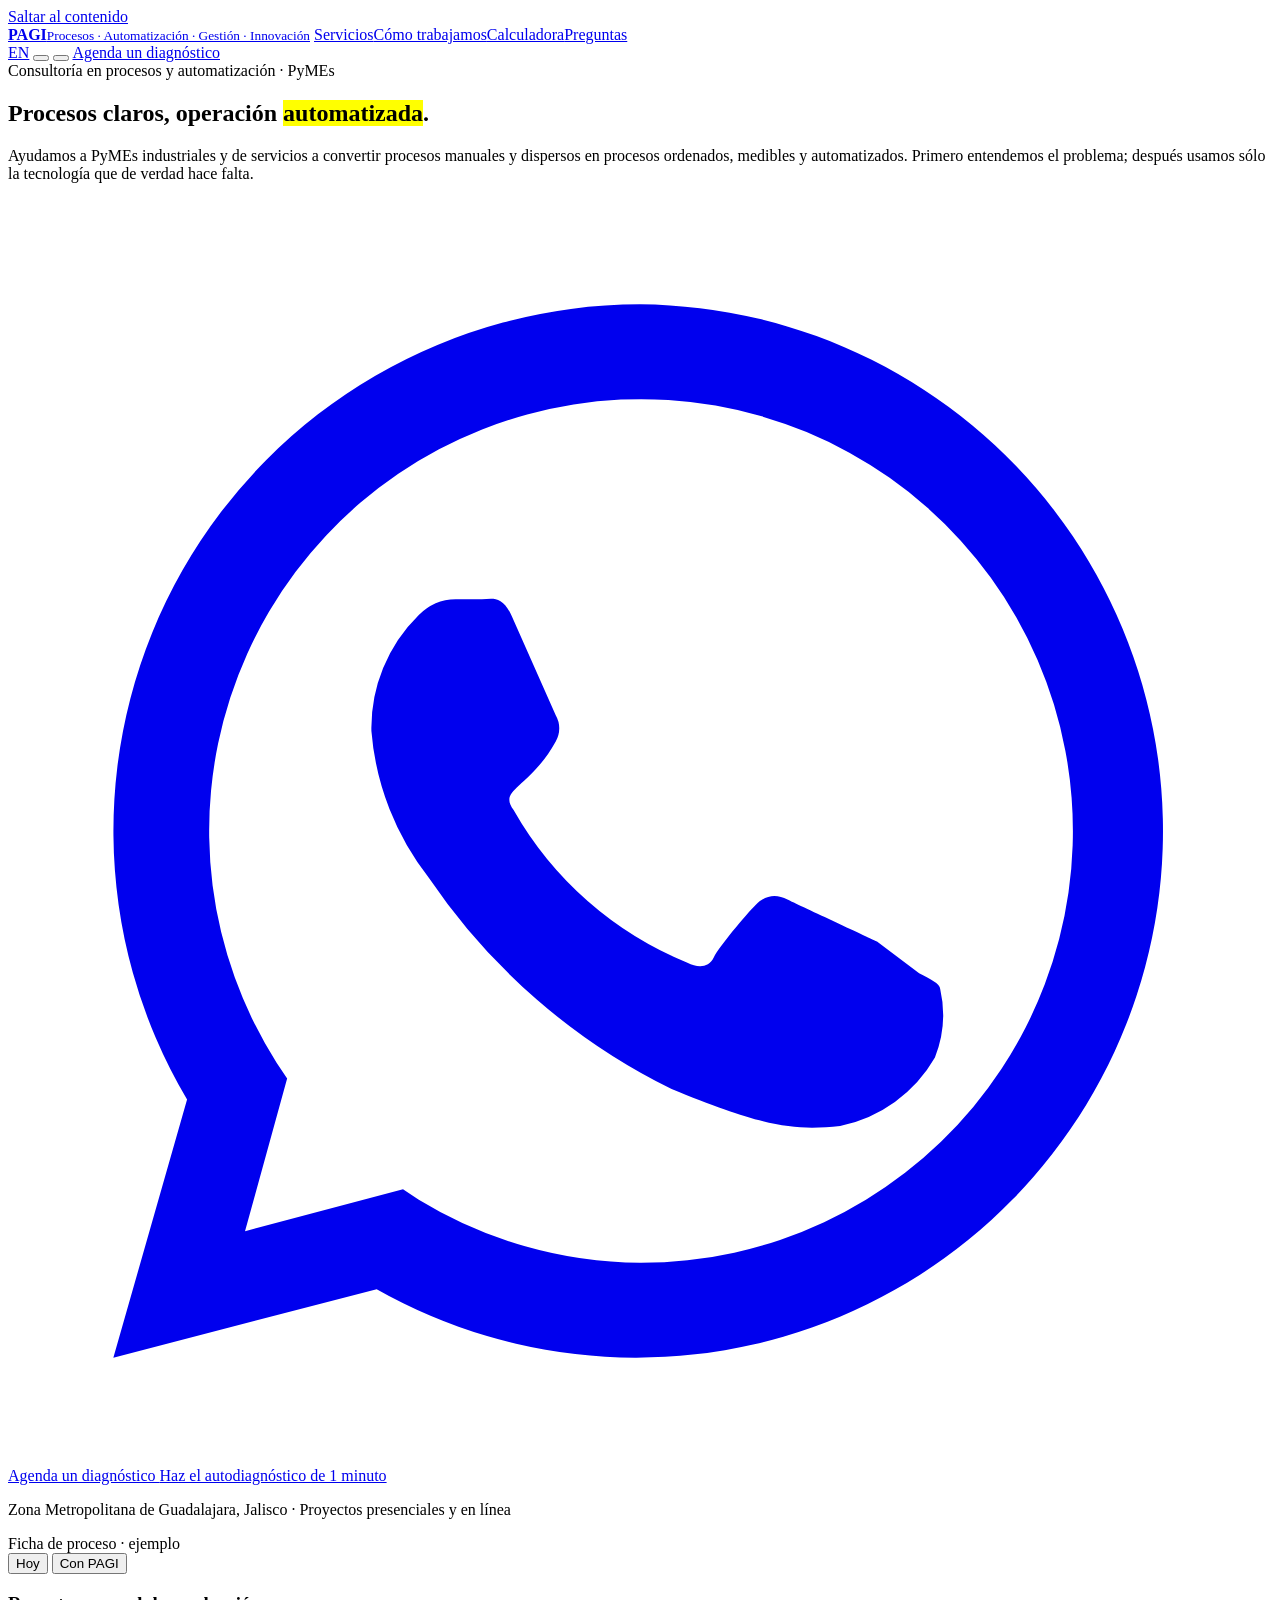
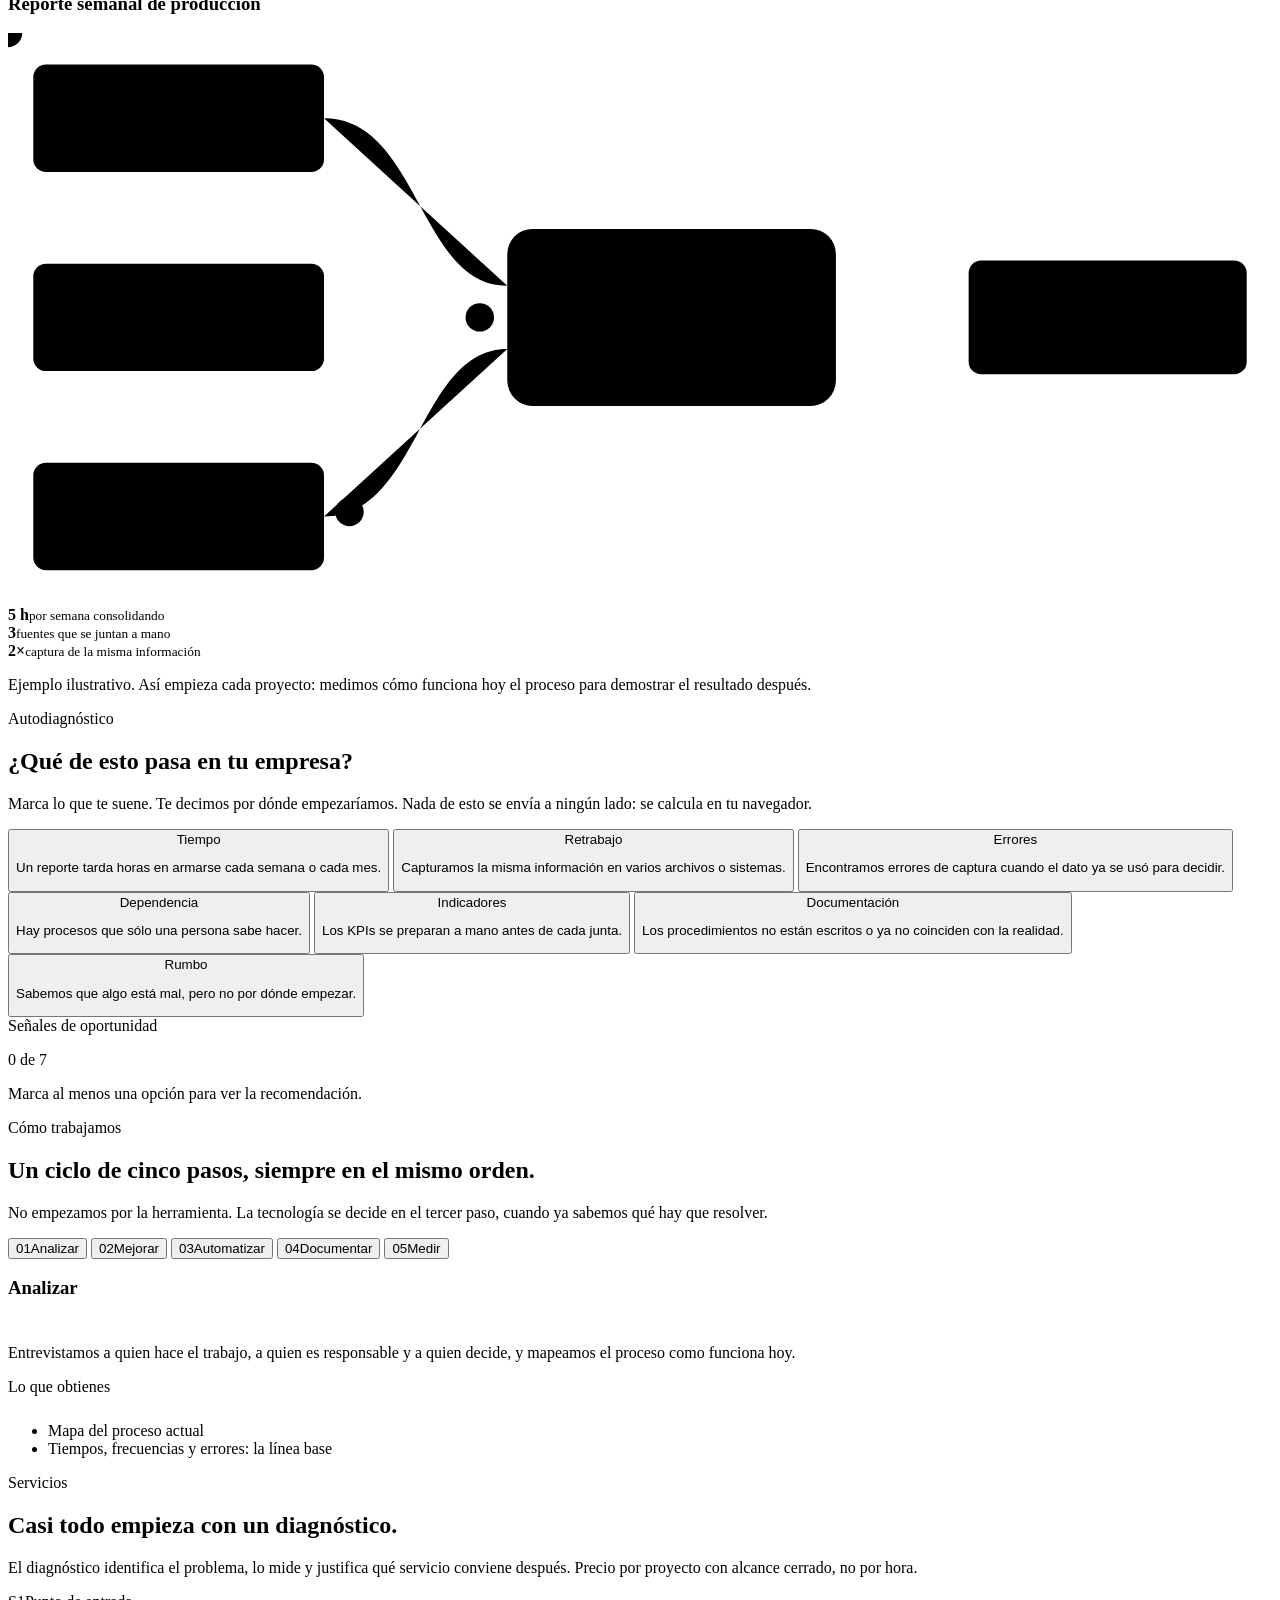
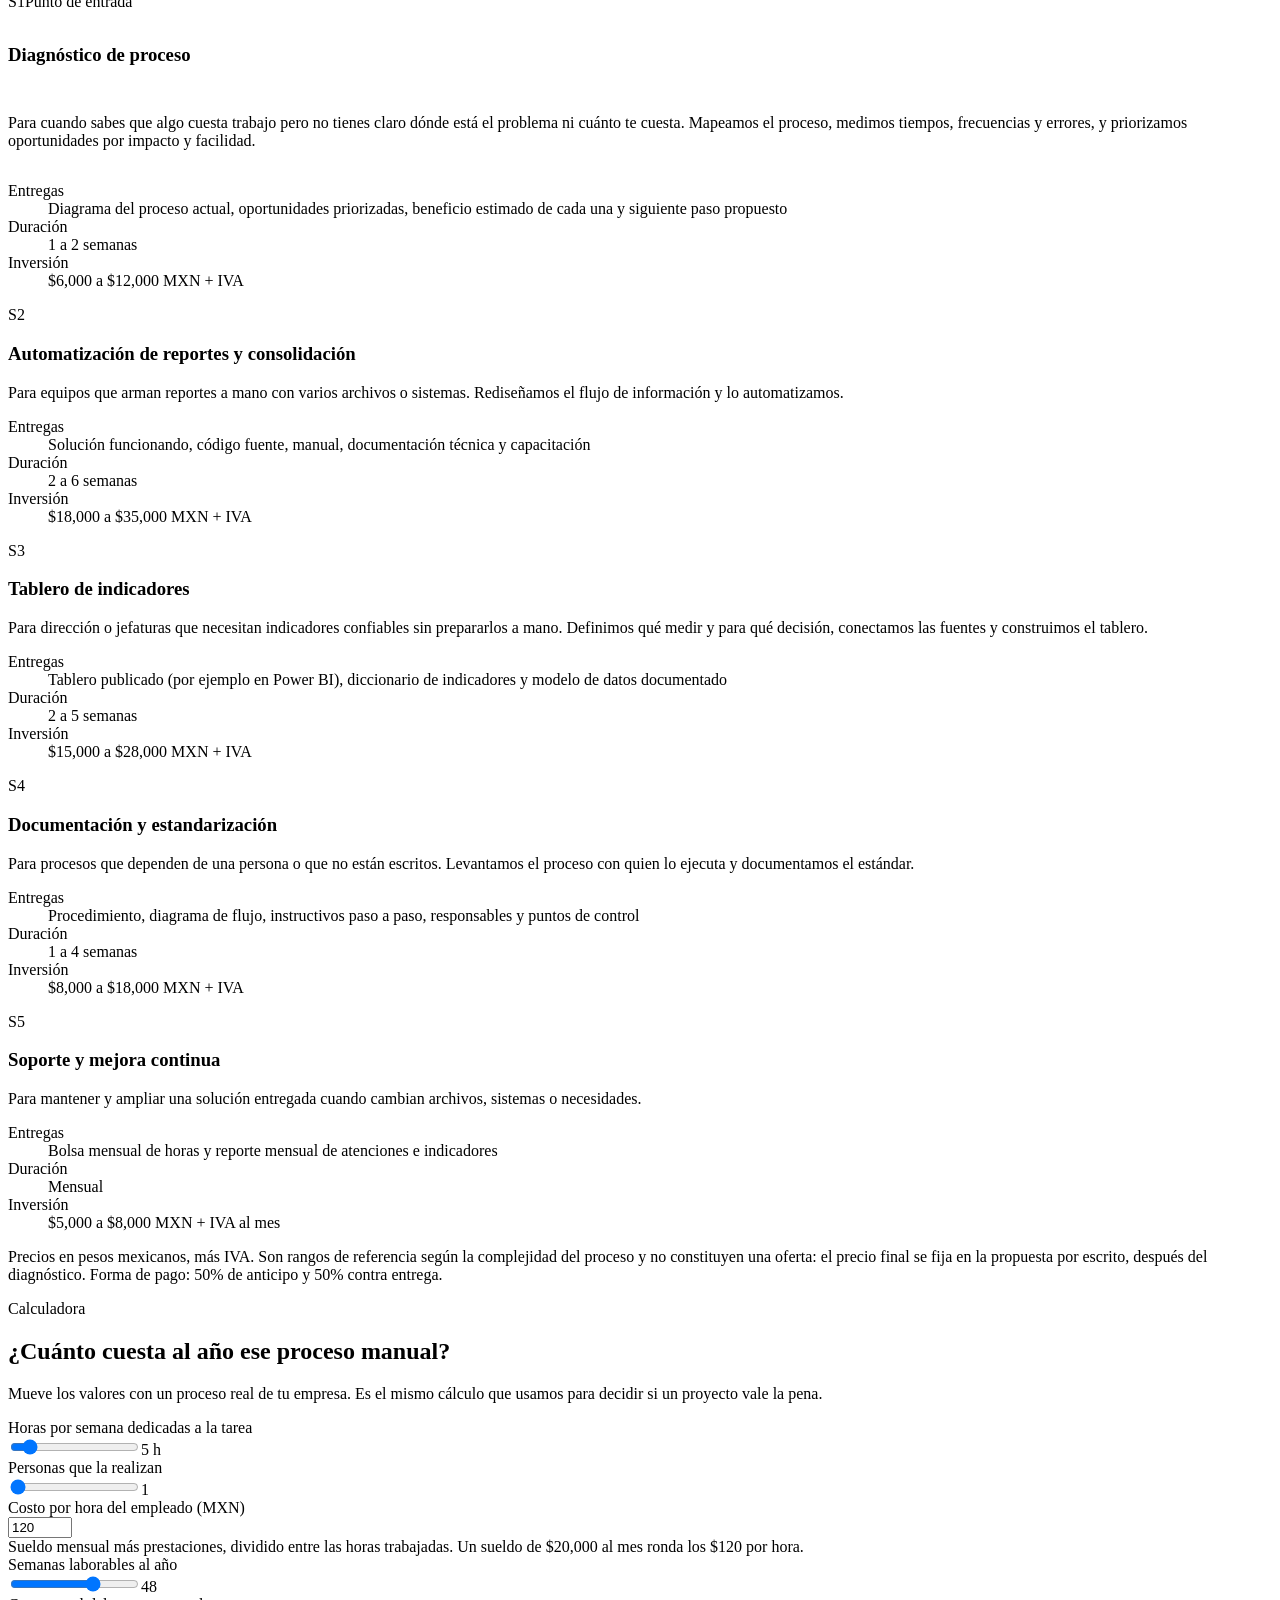
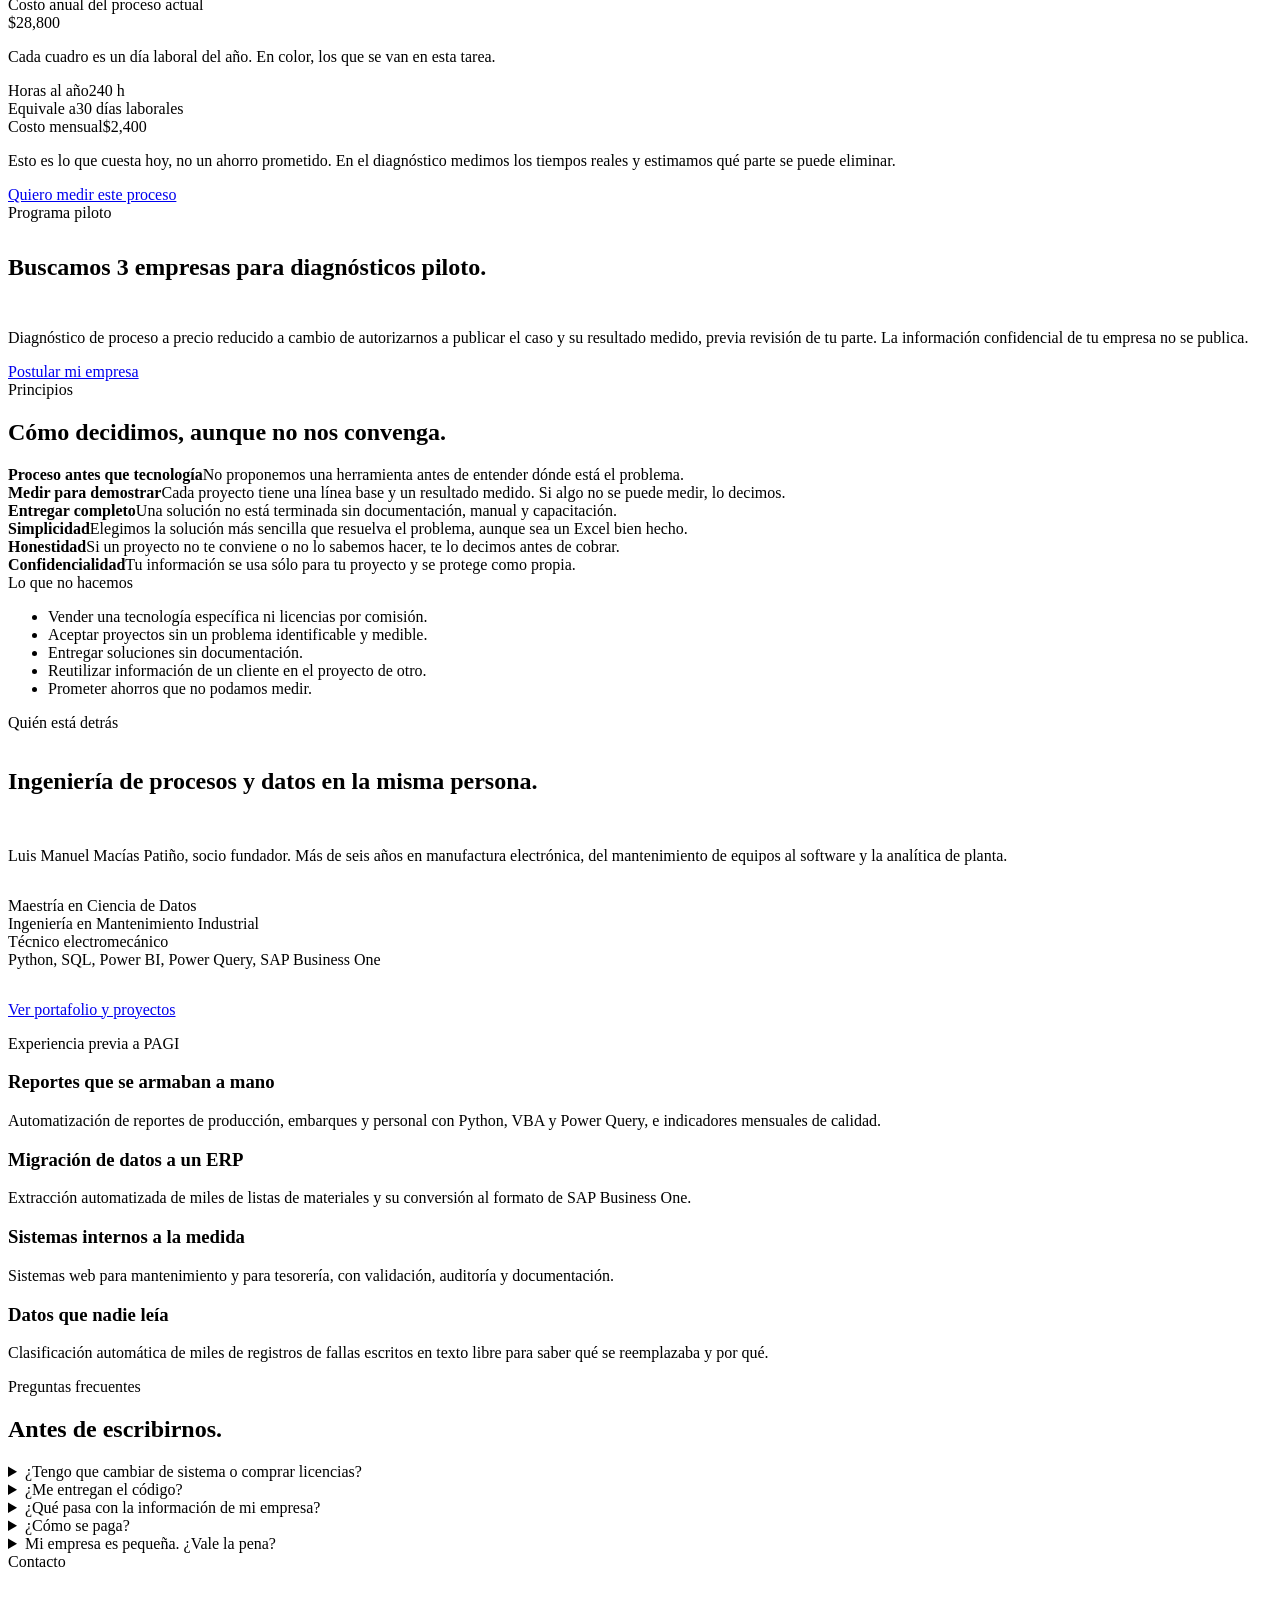
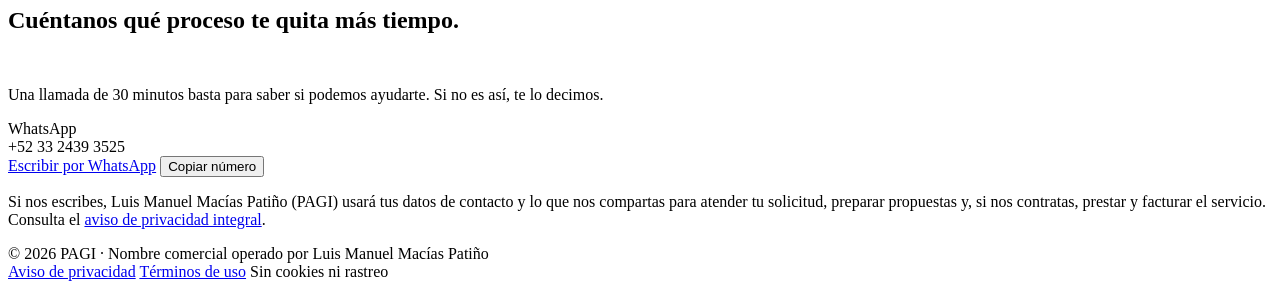
==== index.html @ e4c5ee3e "Sitio de PAGI: página principal, estilos, scripts, 404, sitemap e imagen para redes" ====
<!doctype html>
<html lang="es">
<head>
<meta charset="utf-8">
<meta name="viewport" content="width=device-width, initial-scale=1, viewport-fit=cover">
<title>PAGI · Consultoría en procesos y automatización para PyMEs</title>
<meta name="description" content="Ayudamos a PyMEs industriales y de servicios en Jalisco a convertir procesos manuales en procesos ordenados, medibles y automatizados: diagnóstico, automatización de reportes, tableros de indicadores y documentación.">
<link rel="canonical" href="https://kawaiidatadev.github.io/pagi/">
<link rel="alternate" hreflang="es" href="https://kawaiidatadev.github.io/pagi/">
<link rel="alternate" hreflang="en" href="https://kawaiidatadev.github.io/pagi/en/">
<link rel="alternate" hreflang="x-default" href="https://kawaiidatadev.github.io/pagi/">
<meta name="robots" content="index,follow">
<meta name="theme-color" content="#0C5C50">
<link rel="icon" href="data:image/svg+xml,%3Csvg xmlns='http://www.w3.org/2000/svg' viewBox='0 0 64 64'%3E%3Crect width='64' height='64' rx='12' fill='%230C5C50'/%3E%3Cpath d='M14 20h14M14 32h14M14 44h14M28 20c8 0 8 12 14 12M28 44c8 0 8-12 14-12M28 32h14' stroke='%23F3D34A' stroke-width='4' fill='none' stroke-linecap='round'/%3E%3Ccircle cx='48' cy='32' r='5' fill='%23ffffff'/%3E%3C/svg%3E">
<meta property="og:type" content="website">
<meta property="og:site_name" content="PAGI">
<meta property="og:locale" content="es_MX">
<meta property="og:title" content="PAGI · Consultoría en procesos y automatización para PyMEs">
<meta property="og:description" content="Ayudamos a PyMEs industriales y de servicios en Jalisco a convertir procesos manuales en procesos ordenados, medibles y automatizados: diagnóstico, automatización de reportes, tableros de indicadores y documentación.">
<meta property="og:url" content="https://kawaiidatadev.github.io/pagi/">
<meta property="og:image" content="https://kawaiidatadev.github.io/pagi/og.png">
<meta property="og:image:width" content="1200">
<meta property="og:image:height" content="630">
<meta name="twitter:card" content="summary_large_image">
<script>try{var t=localStorage.getItem('pagi-theme');if(/^(light|dark)$/.test(t))document.documentElement.setAttribute('data-theme',t);if(localStorage.getItem('pagi-motion')==='off')document.documentElement.classList.add('motion-off')}catch(e){}</script>
<link rel="preconnect" href="https://fonts.googleapis.com">
<link rel="preconnect" href="https://fonts.gstatic.com" crossorigin>
<link rel="stylesheet" href="https://fonts.googleapis.com/css2?family=Archivo:wdth,wght@112,600;112,800&family=Hanken+Grotesk:wght@400;500;600&family=DM+Mono:wght@400;500&display=swap">
<link rel="stylesheet" href="/pagi/style.css?v=1">
<script type="application/ld+json">{"@context": "https://schema.org", "@type": "ProfessionalService", "name": "PAGI", "alternateName": "PAGI · Procesos, Automatización, Gestión e Innovación", "url": "https://kawaiidatadev.github.io/pagi/", "image": "https://kawaiidatadev.github.io/pagi/og.png", "telephone": "+52 33 2439 3525", "email": "pychan.desuyo@gmail.com", "priceRange": "$5,000 - $35,000 MXN + IVA", "areaServed": {"@type": "AdministrativeArea", "name": "Zona Metropolitana de Guadalajara, Jalisco, México"}, "address": {"@type": "PostalAddress", "addressLocality": "Guadalajara", "addressRegion": "Jalisco", "addressCountry": "MX"}, "founder": {"@type": "Person", "name": "Luis Manuel Macías Patiño", "url": "https://kawaiidatadev.github.io/"}, "knowsAbout": ["Mejora de procesos", "Automatización de reportes", "Power BI", "Python", "SQL", "Documentación de procesos"]}</script>
</head>
<body>
<a class="skip" href="#main">Saltar al contenido</a>
<div class="langbar" id="langbar" hidden><div class="wrap"><span>This site is also available in English.</span><a href="/pagi/en/" data-lang-ok hreflang="en">View in English</a><button type="button" data-lang-ok aria-label="Close">×</button></div></div>
<header class="top">
  <div class="wrap nav">
    <a class="brand" href="/pagi/" aria-label="PAGI, inicio"><b>PAGI</b><small>Procesos · Automatización · Gestión · Innovación</small></a>
    <a class="link" href="#servicios">Servicios</a><a class="link" href="#metodo">Cómo trabajamos</a><a class="link" href="#calculadora">Calculadora</a><a class="link" href="#preguntas">Preguntas</a>
    <div class="tools">
      <a class="icon-btn" href="/pagi/en/" hreflang="en" lang="en" data-lang-ok title="English version" aria-label="English version">EN</a>
      <button class="icon-btn" type="button" id="theme-btn" aria-label="Cambiar tema"></button>
      <button class="icon-btn" type="button" id="motion-btn" aria-label="Pausar animaciones"></button>
      <a class="btn primary cta-top" href="https://wa.me/523324393525?text=Hola%2C%20vi%20la%20p%C3%A1gina%20de%20PAGI%20y%20me%20interesa%20un%20diagn%C3%B3stico%20de%20proceso." target="_blank" rel="noopener">Agenda un diagnóstico</a>
    </div>
  </div>
</header>
<main id="main">
  <section class="hero">
    <div class="wrap hero-grid">
      <div class="hero-copy rise">
        <span class="label">Consultoría en procesos y automatización · PyMEs</span>
        <h1>Procesos claros, operación <mark class="hl">automatizada</mark>.</h1>
        <p class="lead">Ayudamos a PyMEs industriales y de servicios a convertir procesos manuales y dispersos en procesos ordenados, medibles y automatizados. Primero entendemos el problema; después usamos sólo la tecnología que de verdad hace falta.</p>
        <div class="ctas">
          <a class="btn primary" href="https://wa.me/523324393525?text=Hola%2C%20vi%20la%20p%C3%A1gina%20de%20PAGI%20y%20me%20interesa%20un%20diagn%C3%B3stico%20de%20proceso." target="_blank" rel="noopener">
            <svg viewBox="0 0 24 24" fill="currentColor" aria-hidden="true"><path d="M12 2a10 10 0 0 0-8.6 15.1L2 22l5-1.3A10 10 0 1 0 12 2Zm0 18.2a8.2 8.2 0 0 1-4.2-1.2l-.3-.2-3 .8.8-2.9-.2-.3A8.2 8.2 0 1 1 12 20.2Zm4.5-6.1c-.2-.1-1.5-.7-1.7-.8s-.4-.1-.6.1-.7.8-.8 1-.3.2-.5.1a6.7 6.7 0 0 1-3.3-2.9c-.3-.4.3-.4.8-1.3a.5.5 0 0 0 0-.5l-.8-1.8c-.2-.5-.4-.4-.6-.4h-.5a1 1 0 0 0-.7.3 3 3 0 0 0-.9 2.2 5.2 5.2 0 0 0 1.1 2.8 11.9 11.9 0 0 0 4.6 4c1.7.7 2.3.8 3.2.7a2.7 2.7 0 0 0 1.8-1.3 2.2 2.2 0 0 0 .1-1.3c0-.1-.2-.2-.4-.3Z"/></svg>
            Agenda un diagnóstico
          </a>
          <a class="btn ghost" href="#autodiagnostico">Haz el autodiagnóstico de 1 minuto</a>
        </div>
        <p class="where">Zona Metropolitana de Guadalajara, Jalisco · Proyectos presenciales y en línea</p>
      </div>

      <aside class="ficha rise" id="ficha" data-mode="manual" aria-label="Ejemplo de ficha de proceso">
        <div class="ficha-head">
          <span class="label" style="color:var(--ink)">Ficha de proceso · ejemplo</span>
          <div class="seg" role="group" aria-label="Ver el proceso">
            <button type="button" data-mode="manual" aria-pressed="true">Hoy</button>
            <button type="button" data-mode="auto" aria-pressed="false">Con PAGI</button>
          </div>
        </div>
        <div class="ficha-body">
          <h3>Reporte semanal de producción</h3>
          <svg class="pipe" id="pipe" data-anim viewBox="0 0 400 180" role="img" aria-label="Tres fuentes de datos pasan por un paso intermedio para formar un reporte">
            <path class="wire" d="M100 27 C130 27 130 80 158 80"/>
            <path class="wire" d="M100 90 L158 90"/>
            <path class="wire" d="M100 153 C130 153 130 100 158 100"/>
            <path class="wire" d="M262 90 L304 90"/>
            <circle class="dot" r="4.5"><animateMotion class="m" dur="5s" repeatCount="indefinite" path="M100 27 C130 27 130 80 158 80 L262 90 L304 90"/></circle>
            <circle class="dot" r="4.5"><animateMotion class="m" dur="6s" begin="1.4s" repeatCount="indefinite" path="M100 90 L262 90 L304 90"/></circle>
            <circle class="dot" r="4.5"><animateMotion class="m" dur="7s" begin="2.6s" repeatCount="indefinite" path="M100 153 C130 153 130 100 158 100 L262 90 L304 90"/></circle>
            <circle class="dot err" r="4.5"><animateMotion dur="6.5s" begin="3.2s" repeatCount="indefinite" path="M100 90 L208 90 L208 182"/></circle>
            <rect class="box src" x="8" y="10" width="92" height="34" rx="4"/><text x="54" y="31" text-anchor="middle">ventas.xlsx</text>
            <rect class="box src" x="8" y="73" width="92" height="34" rx="4"/><text x="54" y="94" text-anchor="middle">almacén.csv</text>
            <rect class="box src" x="8" y="136" width="92" height="34" rx="4"/><text x="54" y="157" text-anchor="middle">ERP</text>
            <rect class="node" x="158" y="62" width="104" height="56" rx="8"/>
            <text class="node-t t-manual" x="210" y="86" text-anchor="middle">copiar y</text>
            <text class="node-t t-manual" x="210" y="101" text-anchor="middle">pegar a mano</text>
            <text class="node-t t-auto" x="210" y="86" text-anchor="middle" visibility="hidden">flujo</text>
            <text class="node-t t-auto" x="210" y="101" text-anchor="middle" visibility="hidden">automático</text>
            <rect class="out" x="304" y="72" width="88" height="36" rx="4"/><text class="out-t" x="348" y="94" text-anchor="middle">reporte</text>
          </svg>
          <div class="metrics" id="metrics">
            <div><strong data-m="5 h" data-a="1 vez">5 h</strong><small data-m="por semana consolidando" data-a="se captura cada dato">por semana consolidando</small></div>
            <div><strong data-m="3" data-a="Auto">3</strong><small data-m="fuentes que se juntan a mano" data-a="consolidación programada">fuentes que se juntan a mano</small></div>
            <div><strong data-m="2×" data-a="Medido">2×</strong><small data-m="captura de la misma información" data-a="contra la línea base">captura de la misma información</small></div>
          </div>
        </div>
        <p class="ficha-foot">Ejemplo ilustrativo. Así empieza cada proyecto: medimos cómo funciona hoy el proceso para demostrar el resultado después.</p>
      </aside>
    </div>
  </section>

  <section id="autodiagnostico" style="padding-top:0">
    <div class="wrap">
      <div class="sec-head">
        <span class="label">Autodiagnóstico</span>
        <h2>¿Qué de esto pasa en tu empresa?</h2>
        <p class="lead">Marca lo que te suene. Te decimos por dónde empezaríamos. Nada de esto se envía a ningún lado: se calcula en tu navegador.</p>
      </div>
      <div class="quiz">
        <div class="pains" id="pains">
          <button type="button" class="pain" aria-pressed="false" data-svc="S2" data-key="reportes que tardan horas"><span class="label">Tiempo</span><p>Un reporte tarda horas en armarse cada semana o cada mes.</p></button>
          <button type="button" class="pain" aria-pressed="false" data-svc="S2" data-key="captura duplicada"><span class="label">Retrabajo</span><p>Capturamos la misma información en varios archivos o sistemas.</p></button>
          <button type="button" class="pain" aria-pressed="false" data-svc="S2" data-key="errores de captura"><span class="label">Errores</span><p>Encontramos errores de captura cuando el dato ya se usó para decidir.</p></button>
          <button type="button" class="pain" aria-pressed="false" data-svc="S4" data-key="procesos que dependen de una persona"><span class="label">Dependencia</span><p>Hay procesos que sólo una persona sabe hacer.</p></button>
          <button type="button" class="pain" aria-pressed="false" data-svc="S3" data-key="indicadores hechos a mano"><span class="label">Indicadores</span><p>Los KPIs se preparan a mano antes de cada junta.</p></button>
          <button type="button" class="pain" aria-pressed="false" data-svc="S4" data-key="procedimientos sin documentar"><span class="label">Documentación</span><p>Los procedimientos no están escritos o ya no coinciden con la realidad.</p></button>
          <button type="button" class="pain" aria-pressed="false" data-svc="S1" data-key="no saber por dónde empezar"><span class="label">Rumbo</span><p>Sabemos que algo está mal, pero no por dónde empezar.</p></button>
        </div>
        <aside class="reco" aria-live="polite">
          <span class="label">Señales de oportunidad</span>
          <div class="meter"><span id="meter"></span></div>
          <p id="reco-count" class="label" style="color:var(--ink)">0 de 7</p>
          <p class="empty" id="reco-empty">Marca al menos una opción para ver la recomendación.</p>
          <div id="reco-body" hidden>
            <p style="margin-bottom:10px">Empezaríamos así:</p>
            <ol id="reco-list"></ol>
          </div>
          <a class="btn primary" id="reco-cta" href="https://wa.me/523324393525" target="_blank" rel="noopener" hidden>Enviar esto por WhatsApp</a>
        </aside>
      </div>
    </div>
  </section>

  <section id="metodo" class="cycle-band">
    <div class="wrap">
      <div class="sec-head">
        <span class="label">Cómo trabajamos</span>
        <h2>Un ciclo de cinco pasos, siempre en el mismo orden.</h2>
        <p class="lead">No empezamos por la herramienta. La tecnología se decide en el tercer paso, cuando ya sabemos qué hay que resolver.</p>
      </div>
      <div class="steps" role="tablist" aria-label="Pasos del método" id="steps">
        <button role="tab" id="tab-1" aria-controls="step-panel" aria-selected="true"><span class="bar"></span><span class="n">01</span><span class="t">Analizar</span></button>
        <button role="tab" id="tab-2" aria-controls="step-panel" aria-selected="false" tabindex="-1"><span class="bar"></span><span class="n">02</span><span class="t">Mejorar</span></button>
        <button role="tab" id="tab-3" aria-controls="step-panel" aria-selected="false" tabindex="-1"><span class="bar"></span><span class="n">03</span><span class="t">Automatizar</span></button>
        <button role="tab" id="tab-4" aria-controls="step-panel" aria-selected="false" tabindex="-1"><span class="bar"></span><span class="n">04</span><span class="t">Documentar</span></button>
        <button role="tab" id="tab-5" aria-controls="step-panel" aria-selected="false" tabindex="-1"><span class="bar"></span><span class="n">05</span><span class="t">Medir</span></button>
      </div>
      <div class="step-panel" id="step-panel" role="tabpanel" aria-labelledby="tab-1">
        <div style="display:grid;gap:10px"><h3 id="sp-t">Analizar</h3><p id="sp-d">Entrevistamos a quien hace el trabajo, a quien es responsable y a quien decide, y mapeamos el proceso como funciona hoy.</p></div>
        <div style="display:grid;gap:10px"><span class="label">Lo que obtienes</span><ul id="sp-l"><li>Mapa del proceso actual</li><li>Tiempos, frecuencias y errores: la línea base</li></ul></div>
      </div>
    </div>
  </section>

  <section id="servicios">
    <div class="wrap">
      <div class="sec-head">
        <span class="label">Servicios</span>
        <h2>Casi todo empieza con un diagnóstico.</h2>
        <p class="lead">El diagnóstico identifica el problema, lo mide y justifica qué servicio conviene después. Precio por proyecto con alcance cerrado, no por hora.</p>
      </div>
      <div class="services">
        <article class="svc entry" id="S1">
          <div style="display:grid;gap:14px">
            <div class="svc-top"><span class="code">S1</span><span class="tag">Punto de entrada</span></div>
            <h3>Diagnóstico de proceso</h3>
            <p>Para cuando sabes que algo cuesta trabajo pero no tienes claro dónde está el problema ni cuánto te cuesta. Mapeamos el proceso, medimos tiempos, frecuencias y errores, y priorizamos oportunidades por impacto y facilidad.</p>
          </div>
          <dl class="svc-meta">
            <dt>Entregas</dt><dd>Diagrama del proceso actual, oportunidades priorizadas, beneficio estimado de cada una y siguiente paso propuesto</dd>
            <dt>Duración</dt><dd>1 a 2 semanas</dd>
            <dt>Inversión</dt><dd>$6,000 a $12,000 MXN + IVA</dd>
          </dl>
        </article>
        <article class="svc" id="S2">
          <div class="svc-top"><span class="code">S2</span></div>
          <h3>Automatización de reportes y consolidación</h3>
          <p>Para equipos que arman reportes a mano con varios archivos o sistemas. Rediseñamos el flujo de información y lo automatizamos.</p>
          <dl class="svc-meta">
            <dt>Entregas</dt><dd>Solución funcionando, código fuente, manual, documentación técnica y capacitación</dd>
            <dt>Duración</dt><dd>2 a 6 semanas</dd>
            <dt>Inversión</dt><dd>$18,000 a $35,000 MXN + IVA</dd>
          </dl>
        </article>
        <article class="svc" id="S3">
          <div class="svc-top"><span class="code">S3</span></div>
          <h3>Tablero de indicadores</h3>
          <p>Para dirección o jefaturas que necesitan indicadores confiables sin prepararlos a mano. Definimos qué medir y para qué decisión, conectamos las fuentes y construimos el tablero.</p>
          <dl class="svc-meta">
            <dt>Entregas</dt><dd>Tablero publicado (por ejemplo en Power BI), diccionario de indicadores y modelo de datos documentado</dd>
            <dt>Duración</dt><dd>2 a 5 semanas</dd>
            <dt>Inversión</dt><dd>$15,000 a $28,000 MXN + IVA</dd>
          </dl>
        </article>
        <article class="svc" id="S4">
          <div class="svc-top"><span class="code">S4</span></div>
          <h3>Documentación y estandarización</h3>
          <p>Para procesos que dependen de una persona o que no están escritos. Levantamos el proceso con quien lo ejecuta y documentamos el estándar.</p>
          <dl class="svc-meta">
            <dt>Entregas</dt><dd>Procedimiento, diagrama de flujo, instructivos paso a paso, responsables y puntos de control</dd>
            <dt>Duración</dt><dd>1 a 4 semanas</dd>
            <dt>Inversión</dt><dd>$8,000 a $18,000 MXN + IVA</dd>
          </dl>
        </article>
        <article class="svc" id="S5">
          <div class="svc-top"><span class="code">S5</span></div>
          <h3>Soporte y mejora continua</h3>
          <p>Para mantener y ampliar una solución entregada cuando cambian archivos, sistemas o necesidades.</p>
          <dl class="svc-meta">
            <dt>Entregas</dt><dd>Bolsa mensual de horas y reporte mensual de atenciones e indicadores</dd>
            <dt>Duración</dt><dd>Mensual</dd>
            <dt>Inversión</dt><dd>$5,000 a $8,000 MXN + IVA al mes</dd>
          </dl>
        </article>
      </div>
      <p class="price-note">Precios en pesos mexicanos, más IVA. Son rangos de referencia según la complejidad del proceso y no constituyen una oferta: el precio final se fija en la propuesta por escrito, después del diagnóstico. Forma de pago: 50% de anticipo y 50% contra entrega.</p>
    </div>
  </section>

  <section id="calculadora" style="padding-top:0">
    <div class="wrap">
      <div class="sec-head">
        <span class="label">Calculadora</span>
        <h2>¿Cuánto cuesta al año ese proceso manual?</h2>
        <p class="lead">Mueve los valores con un proceso real de tu empresa. Es el mismo cálculo que usamos para decidir si un proyecto vale la pena.</p>
      </div>
      <div class="calc">
        <form id="calc-form" novalidate>
          <div class="field">
            <label for="hrs">Horas por semana dedicadas a la tarea</label>
            <div class="row"><input id="hrs" type="range" min="1" max="40" step="1" value="5"><output id="hrs-out" for="hrs">5 h</output></div>
          </div>
          <div class="field">
            <label for="ppl">Personas que la realizan</label>
            <div class="row"><input id="ppl" type="range" min="1" max="10" step="1" value="1"><output id="ppl-out" for="ppl">1</output></div>
          </div>
          <div class="field">
            <label for="cost">Costo por hora del empleado (MXN)</label>
            <div class="row"><input id="cost" type="number" min="30" max="2000" step="5" value="120" inputmode="numeric"></div>
            <span class="hint">Sueldo mensual más prestaciones, dividido entre las horas trabajadas. Un sueldo de $20,000 al mes ronda los $120 por hora.</span>
          </div>
          <div class="field">
            <label for="wks">Semanas laborables al año</label>
            <div class="row"><input id="wks" type="range" min="40" max="52" step="1" value="48"><output id="wks-out" for="wks">48</output></div>
          </div>
        </form>
        <div class="result">
          <span class="label">Costo anual del proceso actual</span>
          <div class="big" id="total" aria-live="polite">$28,800</div>
          <div class="cal" id="cal" aria-hidden="true"></div>
          <p class="cal-cap" id="cal-cap">Cada cuadro es un día laboral del año. En color, los que se van en esta tarea.</p>
          <div class="sheet-lines">
            <div><span>Horas al año</span><span id="h-year">240 h</span></div>
            <div><span>Equivale a</span><span id="days">30</span></div>
            <div><span>Costo mensual</span><span id="month">$2,400</span></div>
          </div>
          <p class="note">Esto es lo que cuesta hoy, no un ahorro prometido. En el diagnóstico medimos los tiempos reales y estimamos qué parte se puede eliminar.</p>
          <a class="btn primary" id="calc-cta" href="https://wa.me/523324393525" target="_blank" rel="noopener">Quiero medir este proceso</a>
        </div>
      </div>
    </div>
  </section>

  <section id="piloto" style="padding-top:0">
    <div class="wrap">
      <div class="pilot">
        <div class="count" aria-hidden="true"><i></i><i></i><i></i></div>
        <div style="display:grid;gap:8px">
          <span class="label">Programa piloto</span>
          <h3 style="font-size:1.5rem">Buscamos 3 empresas para diagnósticos piloto.</h3>
          <p>Diagnóstico de proceso a precio reducido a cambio de autorizarnos a publicar el caso y su resultado medido, previa revisión de tu parte. La información confidencial de tu empresa no se publica.</p>
        </div>
        <a class="btn primary" href="https://wa.me/523324393525?text=Hola%2C%20me%20interesa%20el%20programa%20piloto%20de%20diagn%C3%B3stico%20de%20PAGI." target="_blank" rel="noopener">Postular mi empresa</a>
      </div>
    </div>
  </section>

  <section id="principios" style="padding-top:0">
    <div class="wrap">
      <div class="sec-head">
        <span class="label">Principios</span>
        <h2>Cómo decidimos, aunque no nos convenga.</h2>
      </div>
      <div class="principles">
        <div class="vals">
          <div class="val"><b>Proceso antes que tecnología</b><span>No proponemos una herramienta antes de entender dónde está el problema.</span></div>
          <div class="val"><b>Medir para demostrar</b><span>Cada proyecto tiene una línea base y un resultado medido. Si algo no se puede medir, lo decimos.</span></div>
          <div class="val"><b>Entregar completo</b><span>Una solución no está terminada sin documentación, manual y capacitación.</span></div>
          <div class="val"><b>Simplicidad</b><span>Elegimos la solución más sencilla que resuelva el problema, aunque sea un Excel bien hecho.</span></div>
          <div class="val"><b>Honestidad</b><span>Si un proyecto no te conviene o no lo sabemos hacer, te lo decimos antes de cobrar.</span></div>
          <div class="val"><b>Confidencialidad</b><span>Tu información se usa sólo para tu proyecto y se protege como propia.</span></div>
        </div>
        <aside class="nots">
          <span class="label">Lo que no hacemos</span>
          <ul>
            <li>Vender una tecnología específica ni licencias por comisión.</li>
            <li>Aceptar proyectos sin un problema identificable y medible.</li>
            <li>Entregar soluciones sin documentación.</li>
            <li>Reutilizar información de un cliente en el proyecto de otro.</li>
            <li>Prometer ahorros que no podamos medir.</li>
          </ul>
        </aside>
      </div>
    </div>
  </section>

  <section id="equipo" style="padding-top:0">
    <div class="wrap founder">
      <div style="display:grid;gap:16px">
        <span class="label">Quién está detrás</span>
        <h2>Ingeniería de procesos y datos en la misma persona.</h2>
        <p class="lead">Luis Manuel Macías Patiño, socio fundador. Más de seis años en manufactura electrónica, del mantenimiento de equipos al software y la analítica de planta.</p>
        <div class="creds">
          <div>Maestría en Ciencia de Datos</div>
          <div>Ingeniería en Mantenimiento Industrial</div>
          <div>Técnico electromecánico</div>
          <div>Python, SQL, Power BI, Power Query, SAP Business One</div>
        </div>
        <p><a class="btn ghost" href="https://kawaiidatadev.github.io/" target="_blank" rel="noopener">Ver portafolio y proyectos</a></p>
      </div>
      <div class="built">
        <span class="label">Experiencia previa a PAGI</span>
        <article><h3>Reportes que se armaban a mano</h3><p>Automatización de reportes de producción, embarques y personal con Python, VBA y Power Query, e indicadores mensuales de calidad.</p></article>
        <article><h3>Migración de datos a un ERP</h3><p>Extracción automatizada de miles de listas de materiales y su conversión al formato de SAP Business One.</p></article>
        <article><h3>Sistemas internos a la medida</h3><p>Sistemas web para mantenimiento y para tesorería, con validación, auditoría y documentación.</p></article>
        <article><h3>Datos que nadie leía</h3><p>Clasificación automática de miles de registros de fallas escritos en texto libre para saber qué se reemplazaba y por qué.</p></article>
      </div>
    </div>
  </section>

  <section id="preguntas" style="padding-top:0">
    <div class="wrap">
      <div class="sec-head">
        <span class="label">Preguntas frecuentes</span>
        <h2>Antes de escribirnos.</h2>
      </div>
      <div class="faq">
        <details><summary>¿Tengo que cambiar de sistema o comprar licencias?</summary><p>No. Trabajamos con lo que ya usas: Excel, tu ERP, tus bases de datos o tus correos. Sólo recomendamos una herramienta nueva si el diagnóstico demuestra que hace falta, y no cobramos comisión por licencias.</p></details>
        <details><summary>¿Me entregan el código?</summary><p>Sí. En los proyectos de automatización entregamos la solución funcionando, el código fuente que corresponde al proyecto, la documentación y la capacitación. La titularidad pasa a tu empresa al cubrir el pago total. El alcance exacto queda por escrito en cada propuesta.</p></details>
        <details><summary>¿Qué pasa con la información de mi empresa?</summary><p>Se usa sólo para tu proyecto y se devuelve o elimina al terminar. Podemos firmar un convenio de confidencialidad antes de revisar procesos o datos sensibles.</p></details>
        <details><summary>¿Cómo se paga?</summary><p>Precio por proyecto con alcance cerrado: 50% de anticipo para iniciar y 50% contra entrega. El soporte mensual se cobra por mes. Los precios publicados son más IVA.</p></details>
        <details><summary>Mi empresa es pequeña. ¿Vale la pena?</summary><p>Si una tarea consume varias horas a la semana, probablemente sí. Usa la calculadora con tus números; si el costo anual es menor que el proyecto, te lo diremos.</p></details>
      </div>
    </div>
  </section>
</main>

<section class="contact" id="contacto">
  <div class="wrap contact-grid">
    <div style="display:grid;gap:16px">
      <span class="label">Contacto</span>
      <h2>Cuéntanos qué proceso te quita más tiempo.</h2>
      <p class="lead">Una llamada de 30 minutos basta para saber si podemos ayudarte. Si no es así, te lo decimos.</p>
    </div>
    <div class="contact-box">
      <span class="label">WhatsApp</span>
      <div class="phone" id="phone">+52 33 2439 3525</div>
      <div class="ctas">
        <a class="btn primary" href="https://wa.me/523324393525?text=Hola%2C%20vi%20la%20p%C3%A1gina%20de%20PAGI%20y%20me%20interesa%20un%20diagn%C3%B3stico%20de%20proceso." target="_blank" rel="noopener">Escribir por WhatsApp</a>
        <button class="btn ghost" type="button" id="copy">Copiar número</button>
      </div>
      <span class="copied" id="copied" aria-live="polite"></span>
      <p class="privacy-short">Si nos escribes, Luis Manuel Macías Patiño (PAGI) usará tus datos de contacto y lo que nos compartas para atender tu solicitud, preparar propuestas y, si nos contratas, prestar y facturar el servicio. Consulta el <a href="/pagi/privacidad/">aviso de privacidad integral</a>.</p>
    </div>
  </div>
</section>

<script>
(function () {
  var $ = function (id) { return document.getElementById(id); };
  var LANG = document.documentElement.lang;
  var fmt = new Intl.NumberFormat(LANG === 'es' ? 'es-MX' : 'en-US', { style: 'currency', currency: 'MXN', maximumFractionDigits: 0 });
  var num = new Intl.NumberFormat(LANG === 'es' ? 'es-MX' : 'en-US', { maximumFractionDigits: 0 });
  var WA = 'https://wa.me/523324393525?text=';
  function still() { return window.pagiMotionOff && window.pagiMotionOff(); }

  /* 1. Ficha: Hoy / Con PAGI */
  var ficha = $('ficha'), pipe = $('pipe');
  var DUR = { manual: ['5s', '6s', '7s'], auto: ['1.6s', '1.9s', '2.2s'] };
  ficha.querySelectorAll('.seg button').forEach(function (b) {
    b.addEventListener('click', function () {
      var mode = b.dataset.mode;
      ficha.dataset.mode = mode;
      ficha.querySelectorAll('.seg button').forEach(function (x) { x.setAttribute('aria-pressed', x === b ? 'true' : 'false'); });
      pipe.querySelectorAll('animateMotion.m').forEach(function (m, i) { m.setAttribute('dur', DUR[mode][i]); });
      pipe.querySelectorAll('.t-manual').forEach(function (t) { t.setAttribute('visibility', mode === 'manual' ? 'visible' : 'hidden'); });
      pipe.querySelectorAll('.t-auto').forEach(function (t) { t.setAttribute('visibility', mode === 'auto' ? 'visible' : 'hidden'); });
      $('metrics').querySelectorAll('[data-m]').forEach(function (el) {
        el.textContent = mode === 'auto' ? el.dataset.a : el.dataset.m;
        el.classList.remove('swap'); void el.offsetWidth; el.classList.add('swap');
      });
    });
  });

  /* 2. Autodiagnóstico */
  var NAMES = {
    S1: 'Diagnóstico de proceso',
    S2: 'Automatización de reportes y consolidación',
    S3: 'Tablero de indicadores',
    S4: 'Documentación y estandarización'
  };
  var pains = [].slice.call(document.querySelectorAll('#pains .pain'));
  function reco() {
    var on = pains.filter(function (p) { return p.getAttribute('aria-pressed') === 'true'; });
    $('meter').style.width = (on.length / pains.length * 100) + '%';
    $('reco-count').textContent = on.length + ' de ' + pains.length;
    document.querySelectorAll('.svc.hi').forEach(function (s) { s.classList.remove('hi'); });
    if (!on.length) { $('reco-empty').hidden = false; $('reco-body').hidden = true; $('reco-cta').hidden = true; return; }
    var score = {};
    on.forEach(function (p) { score[p.dataset.svc] = (score[p.dataset.svc] || 0) + 1; });
    var next = Object.keys(score).filter(function (k) { return k !== 'S1'; }).sort(function (a, b) { return score[b] - score[a]; });
    var plan = ['S1'].concat(next);
    $('reco-list').innerHTML = plan.map(function (k) { return '<li><a href="#' + k + '">' + k + ' · ' + NAMES[k] + '</a></li>'; }).join('');
    plan.forEach(function (k) { var el = $(k); if (el) el.classList.add('hi'); });
    $('reco-empty').hidden = true; $('reco-body').hidden = false; $('reco-cta').hidden = false;
    var msg = 'Hola, hice el autodiagnóstico de PAGI. En mi empresa tenemos: ' +
      on.map(function (p) { return p.dataset.key; }).join(', ') + '. Me interesa un diagnóstico.';
    $('reco-cta').href = WA + encodeURIComponent(msg);
  }
  pains.forEach(function (p) {
    p.addEventListener('click', function () { p.setAttribute('aria-pressed', p.getAttribute('aria-pressed') === 'true' ? 'false' : 'true'); reco(); });
  });
  reco();

  /* 3. Ciclo de cinco pasos con avance automático */
  var STEPS = [
    ['Analizar', 'Entrevistamos a quien hace el trabajo, a quien es responsable y a quien decide, y mapeamos el proceso como funciona hoy.', ['Mapa del proceso actual', 'Tiempos, frecuencias y errores: la línea base']],
    ['Mejorar', 'Quitamos pasos innecesarios y capturas duplicadas antes de automatizar nada. Automatizar un mal proceso sólo lo hace fallar más rápido.', ['Proceso propuesto', 'Oportunidades priorizadas por impacto y facilidad']],
    ['Automatizar', 'Con la herramienta más sencilla que lo resuelva: Excel y Power Query, Python, SQL o la integración con tu ERP.', ['Solución funcionando', 'Código fuente del proyecto']],
    ['Documentar', 'Procedimiento, manual de operación y capacitación. No debes depender de nosotros para operar lo que entregamos.', ['Manual de operación', 'Documentación técnica', 'Capacitación al equipo']],
    ['Medir', 'Comparamos contra la línea base: horas, errores o tiempo para obtener la información. Si no mejoró, lo decimos.', ['Resultado medido antes y después', 'Indicador para seguimiento']]
  ];
  var tabs = [].slice.call(document.querySelectorAll('#steps [role=tab]')), cur = 0, timer = null, auto = true, DWELL = 4500;
  function show(i, fromUser) {
    cur = i;
    tabs.forEach(function (t, k) {
      t.setAttribute('aria-selected', k === i ? 'true' : 'false');
      t.tabIndex = k === i ? 0 : -1;
      t.classList.remove('run');
    });
    var s = STEPS[i];
    $('sp-t').textContent = s[0]; $('sp-d').textContent = s[1];
    $('sp-l').innerHTML = s[2].map(function (x) { return '<li>' + x + '</li>'; }).join('');
    $('step-panel').setAttribute('aria-labelledby', tabs[i].id);
    [$('sp-t'), $('sp-d'), $('sp-l')].forEach(function (el) { el.classList.remove('swap'); void el.offsetWidth; el.classList.add('swap'); });
    if (fromUser) auto = false;
    schedule();
  }
  function schedule() {
    clearTimeout(timer);
    if (!auto || still()) return;
    void tabs[cur].offsetWidth; tabs[cur].style.setProperty('--dur', DWELL + 'ms'); tabs[cur].classList.add('run');
    timer = setTimeout(function () { show((cur + 1) % tabs.length); }, DWELL);
  }
  tabs.forEach(function (t, i) {
    t.addEventListener('click', function () { show(i, true); });
    t.addEventListener('keydown', function (e) {
      var d = e.key === 'ArrowRight' ? 1 : e.key === 'ArrowLeft' ? -1 : 0;
      if (d) { e.preventDefault(); var n = (cur + d + tabs.length) % tabs.length; show(n, true); tabs[n].focus(); }
    });
  });
  document.addEventListener('pagi:motion', function () { schedule(); });
  if ('IntersectionObserver' in window) {
    new IntersectionObserver(function (es) { es.forEach(function (e) { if (e.isIntersecting) schedule(); else clearTimeout(timer); }); }, { threshold: .3 }).observe($('steps'));
  } else schedule();

  /* 4. Calculadora con calendario de días */
  var cal = $('cal'), shown = 0, raf = null;
  function tween(to) {
    cancelAnimationFrame(raf);
    if (still()) { shown = to; $('total').textContent = fmt.format(to); return; }
    var from = shown, t0 = performance.now();
    (function step(t) {
      var k = Math.min(1, (t - t0) / 450), v = from + (to - from) * (1 - Math.pow(1 - k, 3));
      shown = v; $('total').textContent = fmt.format(Math.round(v));
      if (k < 1) raf = requestAnimationFrame(step);
    })(t0);
    setTimeout(function () { if (shown !== to) { cancelAnimationFrame(raf); shown = to; $('total').textContent = fmt.format(to); } }, 600);
  }
  function calc() {
    var h = +$('hrs').value, p = +$('ppl').value, w = +$('wks').value, c = Math.max(0, +$('cost').value || 0);
    var hy = h * p * w, total = hy * c, days = hy / 8, cells = w * 5;
    $('hrs-out').textContent = h + ' h'; $('ppl-out').textContent = p; $('wks-out').textContent = w;
    tween(total);
    $('h-year').textContent = num.format(hy) + ' h';
    $('days').textContent = num.format(days) + ' días laborales';
    $('month').textContent = fmt.format(total / 12);
    while (cal.children.length < cells) cal.appendChild(document.createElement('i'));
    while (cal.children.length > cells) cal.removeChild(cal.lastChild);
    var fill = Math.min(cells, Math.round(days));
    [].forEach.call(cal.children, function (el, i) { el.classList.toggle('on', i < fill); });
    $('cal-cap').textContent = fill >= cells
      ? 'El tiempo de esta tarea ocupa todos los días laborales del año: más de una persona de tiempo completo.'
      : 'Cada cuadro es un día laboral del año. En color, los que se van en esta tarea.';
    var msg = 'Hola, usé la calculadora de PAGI: un proceso de ' + h + ' h por semana' +
      (p > 1 ? ' entre ' + p + ' personas' : '') + ' nos cuesta cerca de ' + fmt.format(total) + ' al año. Me interesa un diagnóstico.';
    $('calc-cta').href = WA + encodeURIComponent(msg);
  }
  ['hrs', 'ppl', 'wks', 'cost'].forEach(function (id) { $(id).addEventListener('input', calc); });
  $('calc-form').addEventListener('submit', function (e) { e.preventDefault(); });
  shown = 28800; calc();
})();
</script>
<footer class="foot">
  <div class="wrap">
    <span>© 2026 PAGI · Nombre comercial operado por Luis Manuel Macías Patiño</span>
    <nav aria-label="Legal">
      <a href="/pagi/privacidad/">Aviso de privacidad</a>
      <a href="/pagi/terminos/">Términos de uso</a>
      <span>Sin cookies ni rastreo</span>
    </nav>
  </div>
</footer>
<script src="/pagi/site.js?v=1" defer></script>
</body>
</html>
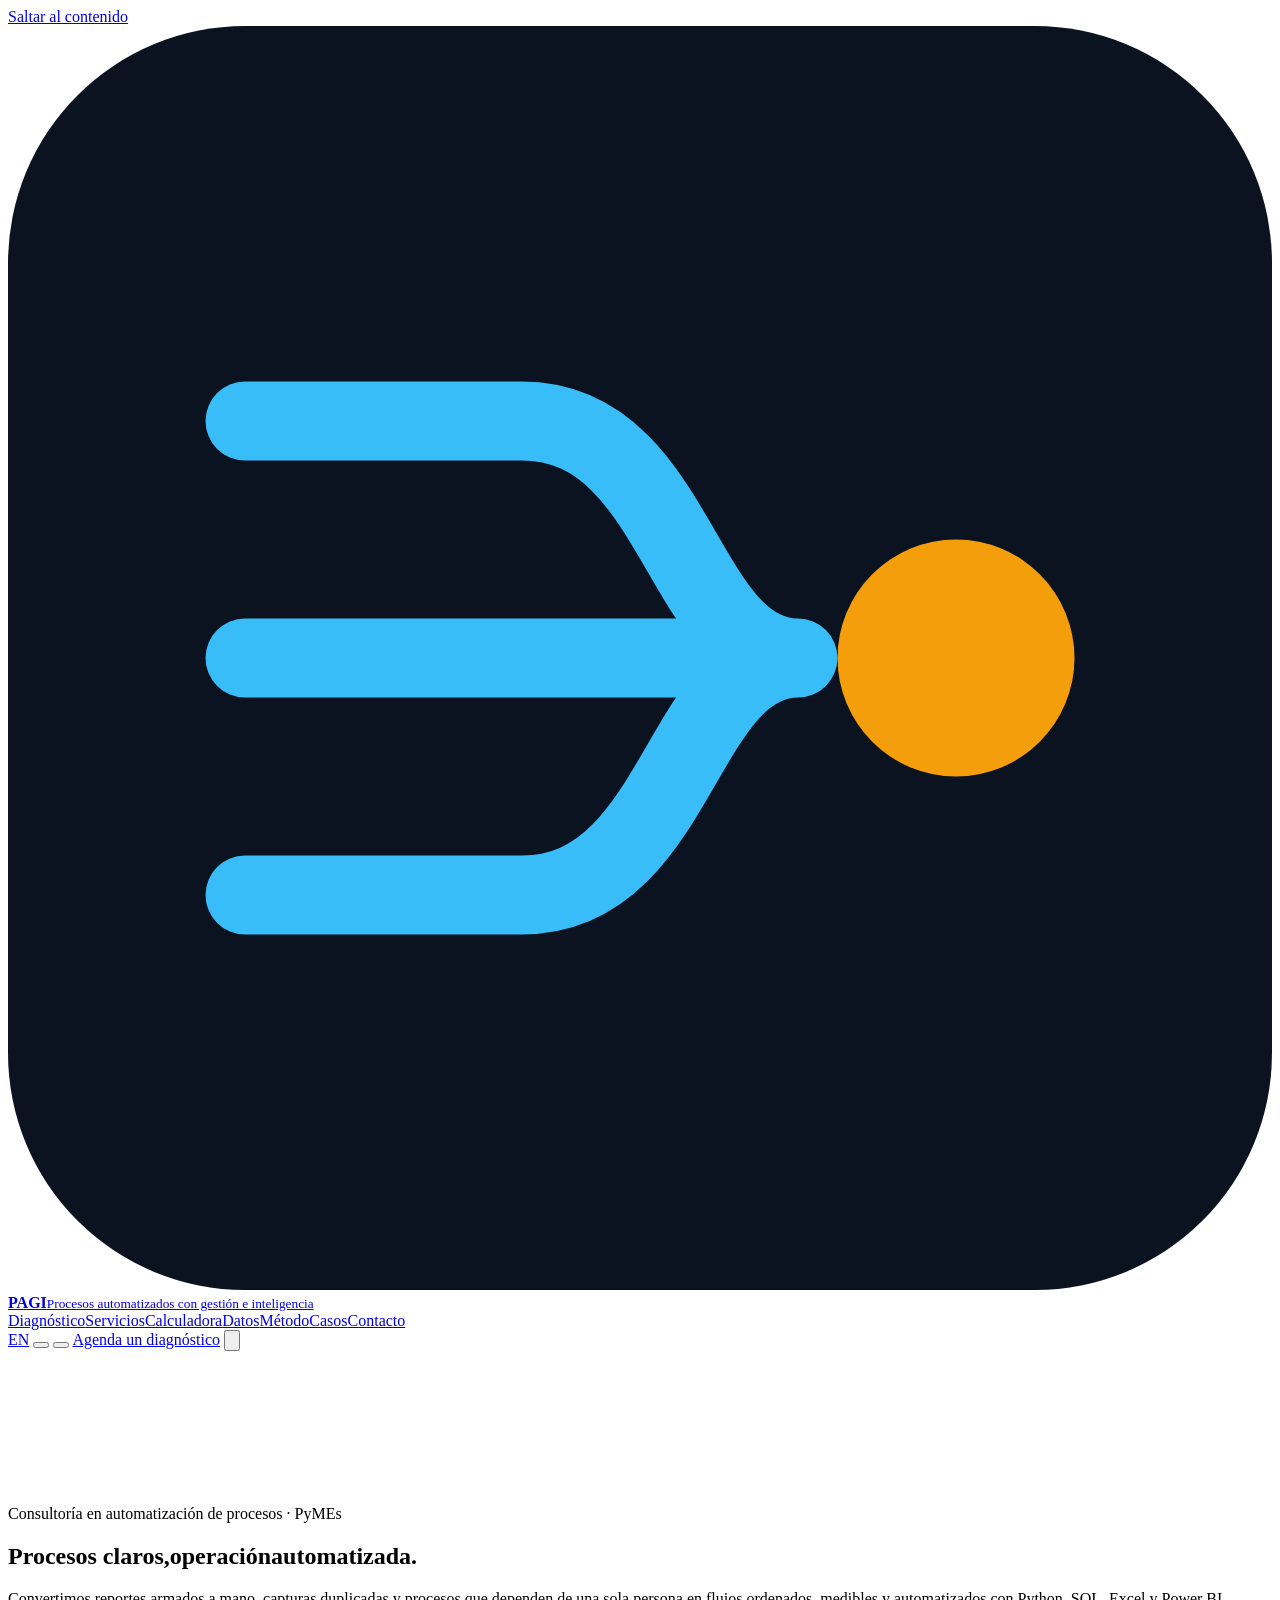
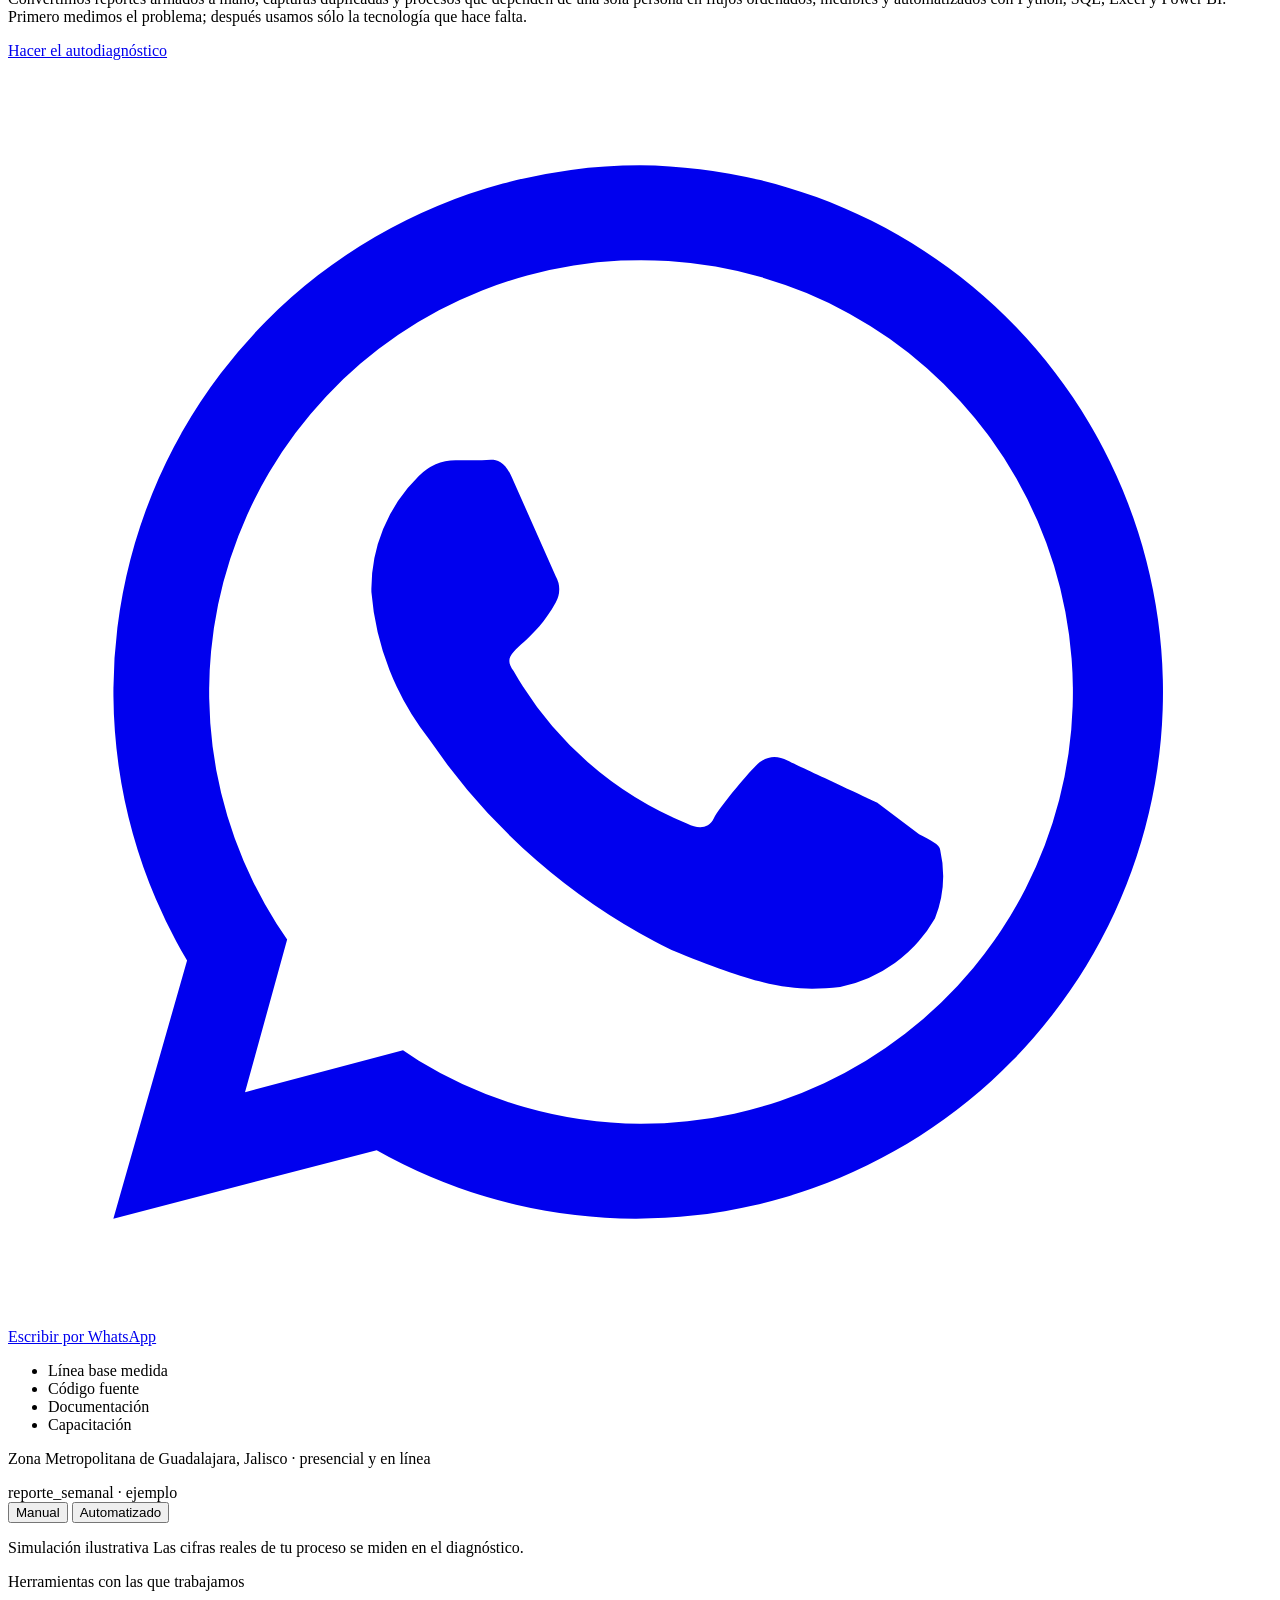
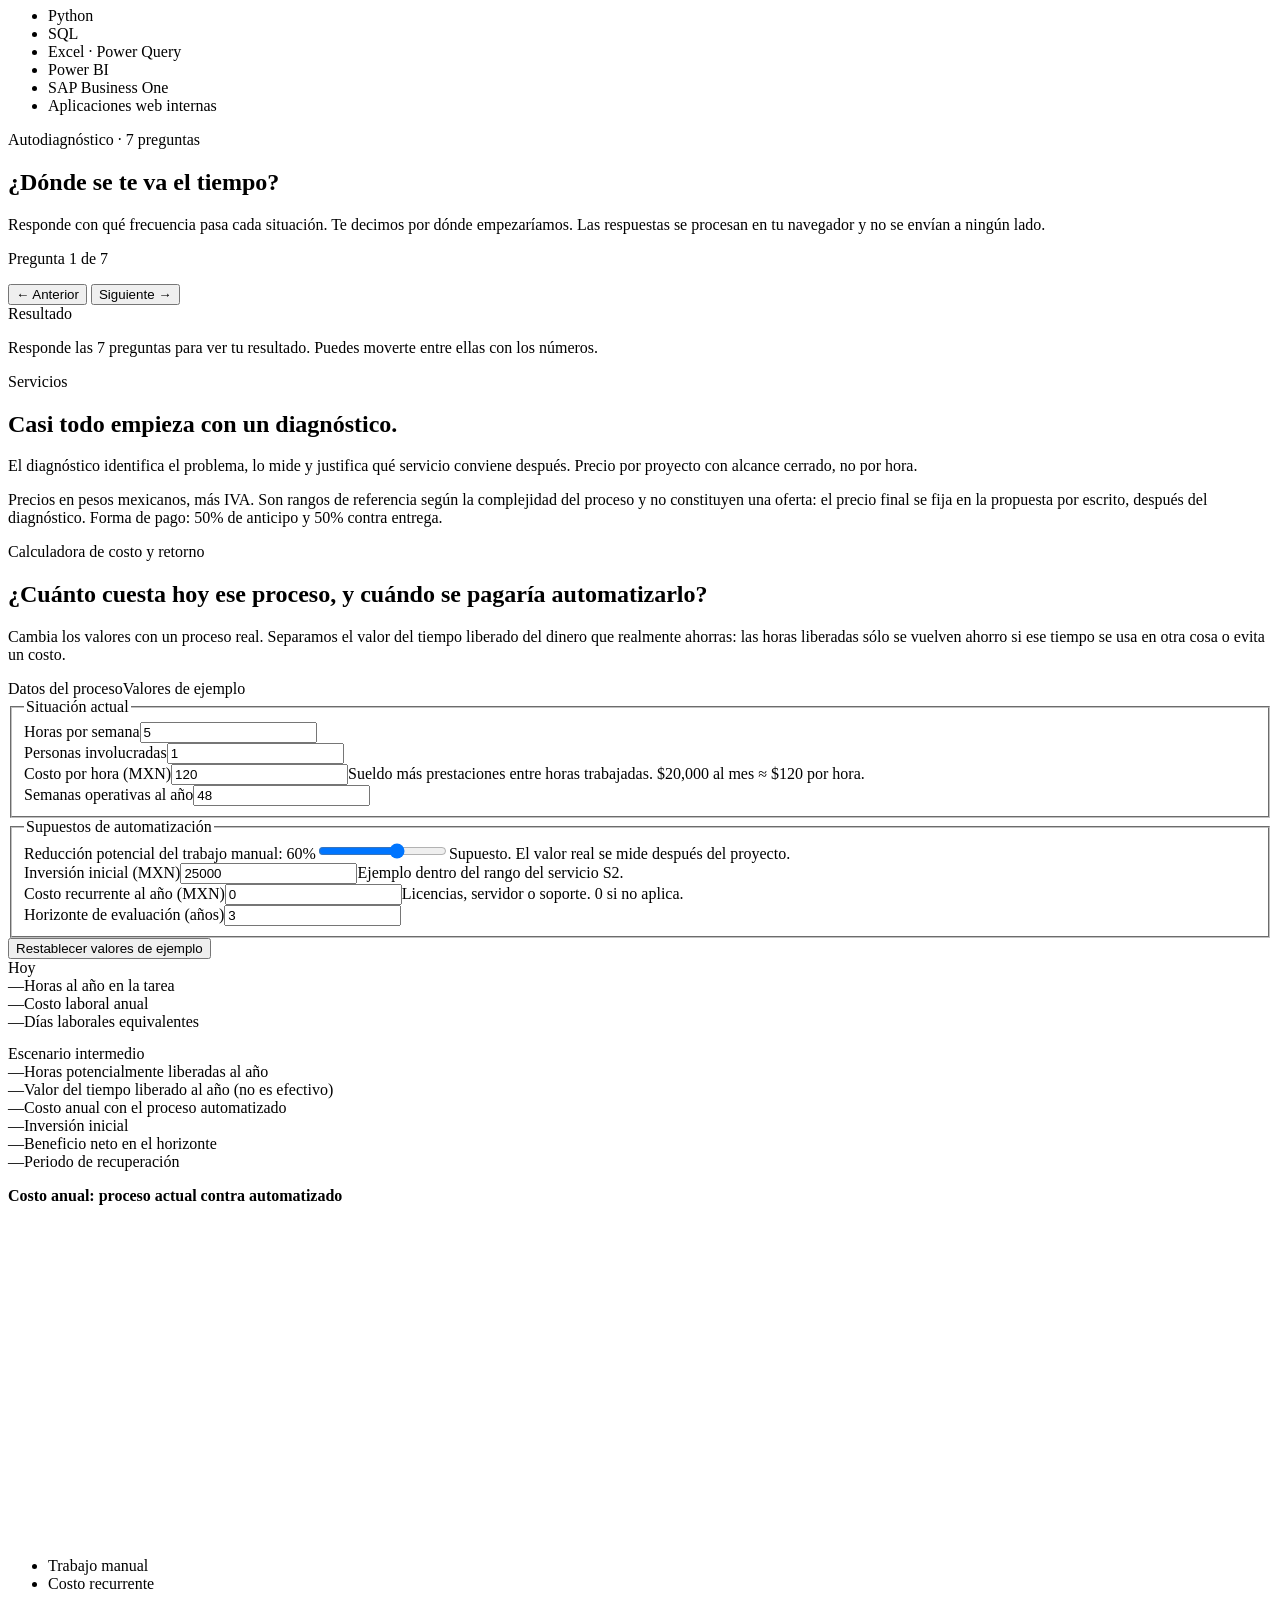
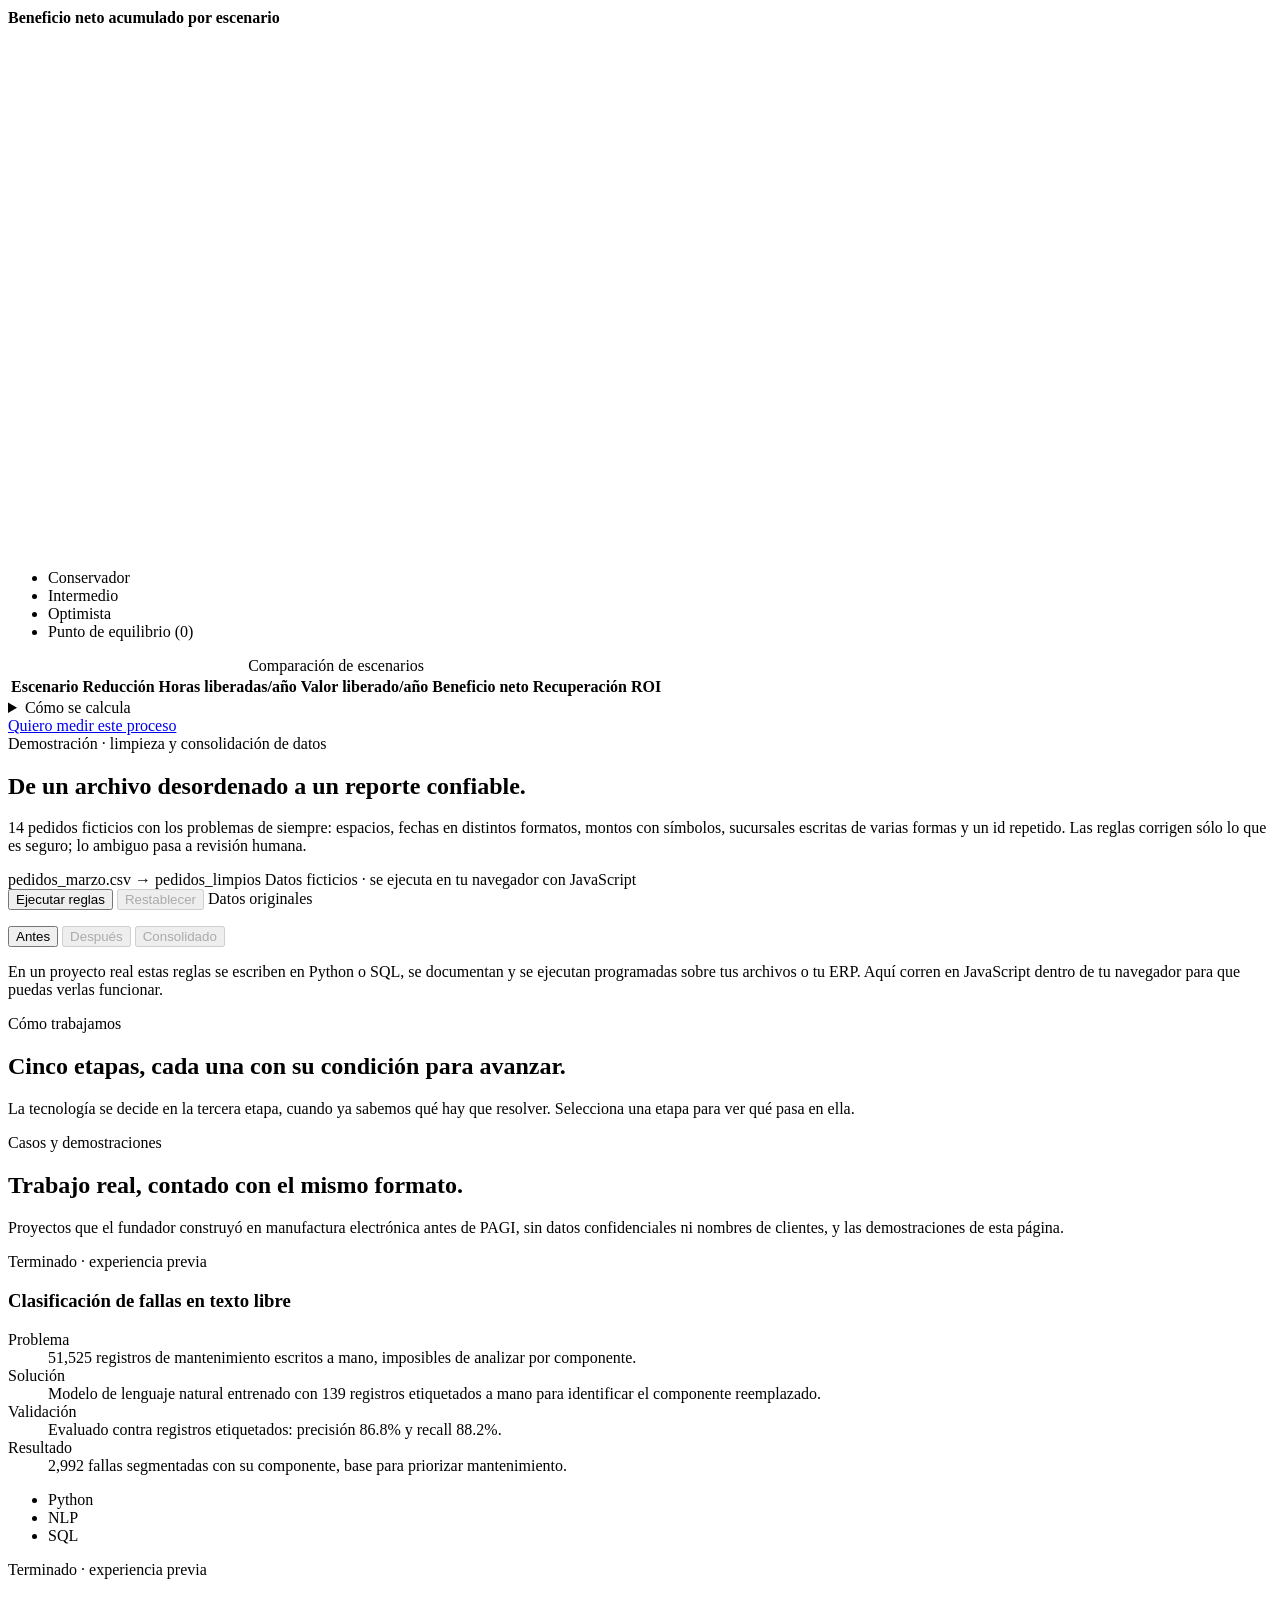
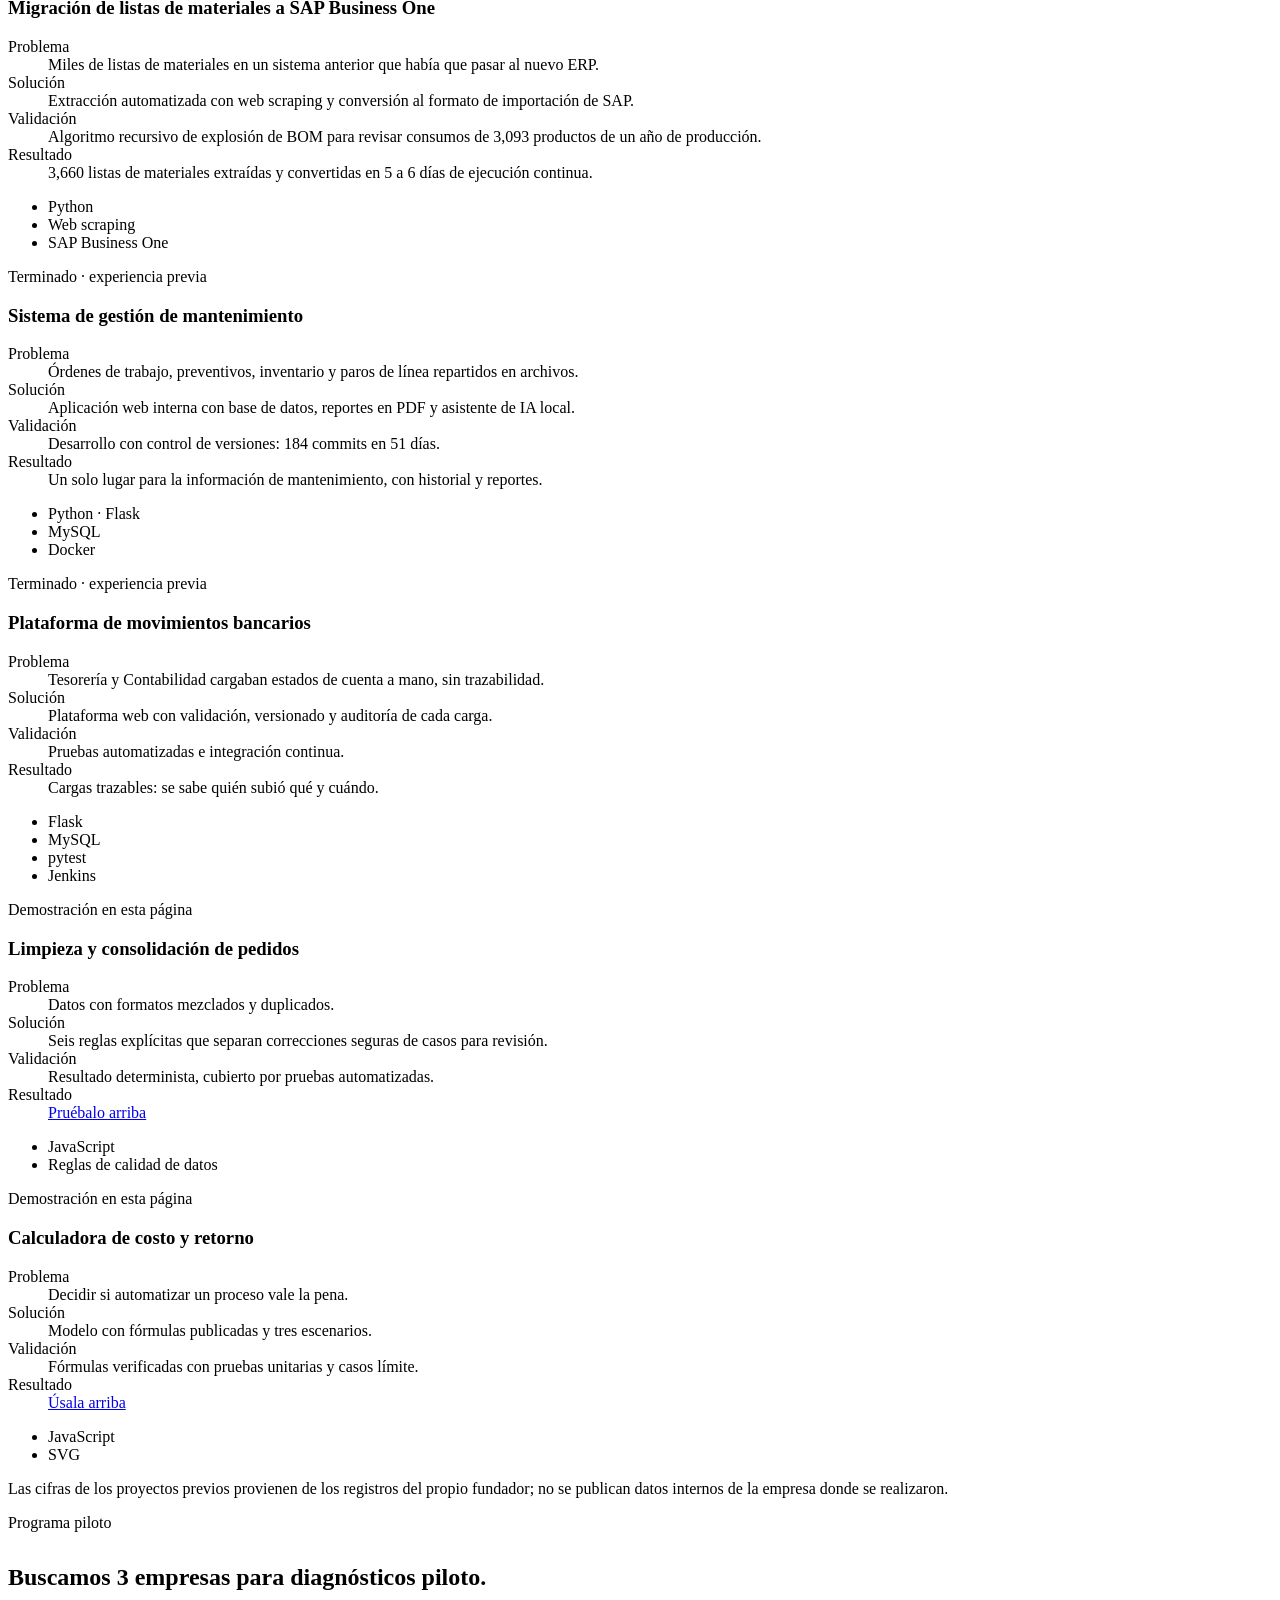
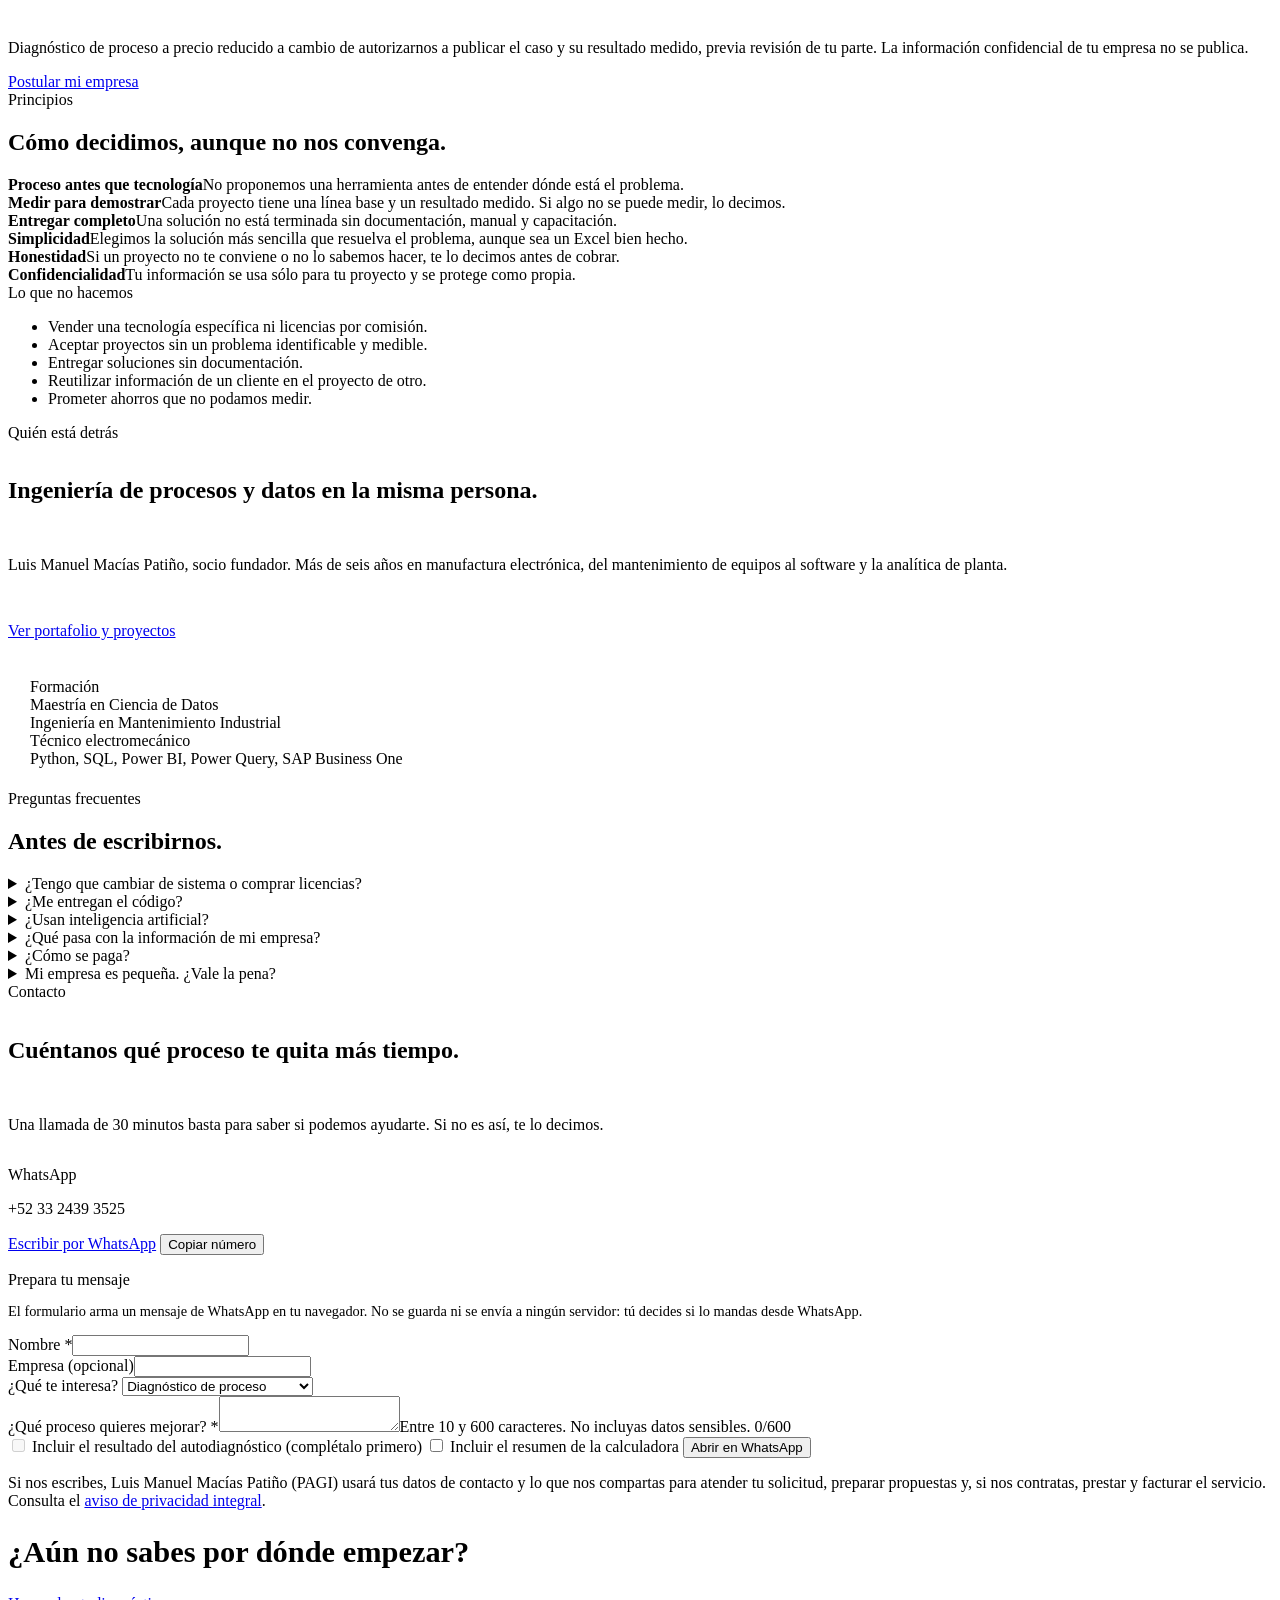
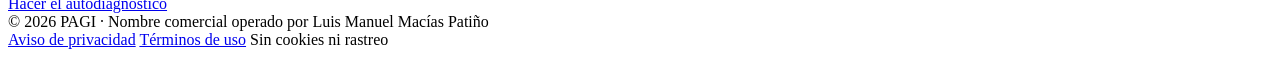
==== commit 1da44ef6: "PAGI v2: nueva identidad visual, autodiagnóstico guiado, calculadora de retorno, simulador de datos," ====
--- a/index.html
+++ b/index.html
@@ -3,20 +3,20 @@
 <head>
 <meta charset="utf-8">
 <meta name="viewport" content="width=device-width, initial-scale=1, viewport-fit=cover">
-<title>PAGI · Consultoría en procesos y automatización para PyMEs</title>
-<meta name="description" content="Ayudamos a PyMEs industriales y de servicios en Jalisco a convertir procesos manuales en procesos ordenados, medibles y automatizados: diagnóstico, automatización de reportes, tableros de indicadores y documentación.">
+<title>PAGI · Automatización de procesos con Python, SQL y Power BI para PyMEs</title>
+<meta name="description" content="Consultoría para PyMEs en Guadalajara: diagnóstico de procesos, automatización de reportes con Python y SQL, tableros en Power BI y documentación. Prueba el autodiagnóstico, la calculadora de retorno y la demostración de limpieza de datos.">
 <link rel="canonical" href="https://kawaiidatadev.github.io/pagi/">
 <link rel="alternate" hreflang="es" href="https://kawaiidatadev.github.io/pagi/">
 <link rel="alternate" hreflang="en" href="https://kawaiidatadev.github.io/pagi/en/">
 <link rel="alternate" hreflang="x-default" href="https://kawaiidatadev.github.io/pagi/">
 <meta name="robots" content="index,follow">
-<meta name="theme-color" content="#0C5C50">
-<link rel="icon" href="data:image/svg+xml,%3Csvg xmlns='http://www.w3.org/2000/svg' viewBox='0 0 64 64'%3E%3Crect width='64' height='64' rx='12' fill='%230C5C50'/%3E%3Cpath d='M14 20h14M14 32h14M14 44h14M28 20c8 0 8 12 14 12M28 44c8 0 8-12 14-12M28 32h14' stroke='%23F3D34A' stroke-width='4' fill='none' stroke-linecap='round'/%3E%3Ccircle cx='48' cy='32' r='5' fill='%23ffffff'/%3E%3C/svg%3E">
+<meta name="theme-color" content="#0B1220">
+<link rel="icon" href="data:image/svg+xml,%3Csvg xmlns='http://www.w3.org/2000/svg' viewBox='0 0 64 64'%3E%3Crect width='64' height='64' rx='12' fill='%230B1220'/%3E%3Cpath d='M12 20h14M12 32h14M12 44h14M26 20c8 0 8 12 14 12M26 44c8 0 8-12 14-12M26 32h14' stroke='%2338BDF8' stroke-width='4' fill='none' stroke-linecap='round'/%3E%3Ccircle cx='48' cy='32' r='6' fill='%23F59E0B'/%3E%3C/svg%3E">
 <meta property="og:type" content="website">
 <meta property="og:site_name" content="PAGI">
 <meta property="og:locale" content="es_MX">
-<meta property="og:title" content="PAGI · Consultoría en procesos y automatización para PyMEs">
-<meta property="og:description" content="Ayudamos a PyMEs industriales y de servicios en Jalisco a convertir procesos manuales en procesos ordenados, medibles y automatizados: diagnóstico, automatización de reportes, tableros de indicadores y documentación.">
+<meta property="og:title" content="PAGI · Automatización de procesos con Python, SQL y Power BI para PyMEs">
+<meta property="og:description" content="Consultoría para PyMEs en Guadalajara: diagnóstico de procesos, automatización de reportes con Python y SQL, tableros en Power BI y documentación. Prueba el autodiagnóstico, la calculadora de retorno y la demostración de limpieza de datos.">
 <meta property="og:url" content="https://kawaiidatadev.github.io/pagi/">
 <meta property="og:image" content="https://kawaiidatadev.github.io/pagi/og.png">
 <meta property="og:image:width" content="1200">
@@ -26,246 +26,302 @@
 <link rel="preconnect" href="https://fonts.googleapis.com">
 <link rel="preconnect" href="https://fonts.gstatic.com" crossorigin>
 <link rel="stylesheet" href="https://fonts.googleapis.com/css2?family=Archivo:wdth,wght@112,600;112,800&family=Hanken+Grotesk:wght@400;500;600&family=DM+Mono:wght@400;500&display=swap">
-<link rel="stylesheet" href="/pagi/style.css?v=1">
-<script type="application/ld+json">{"@context": "https://schema.org", "@type": "ProfessionalService", "name": "PAGI", "alternateName": "PAGI · Procesos, Automatización, Gestión e Innovación", "url": "https://kawaiidatadev.github.io/pagi/", "image": "https://kawaiidatadev.github.io/pagi/og.png", "telephone": "+52 33 2439 3525", "email": "pychan.desuyo@gmail.com", "priceRange": "$5,000 - $35,000 MXN + IVA", "areaServed": {"@type": "AdministrativeArea", "name": "Zona Metropolitana de Guadalajara, Jalisco, México"}, "address": {"@type": "PostalAddress", "addressLocality": "Guadalajara", "addressRegion": "Jalisco", "addressCountry": "MX"}, "founder": {"@type": "Person", "name": "Luis Manuel Macías Patiño", "url": "https://kawaiidatadev.github.io/"}, "knowsAbout": ["Mejora de procesos", "Automatización de reportes", "Power BI", "Python", "SQL", "Documentación de procesos"]}</script>
+<link rel="stylesheet" href="/pagi/style.css?v=2">
+<script type="application/ld+json">{"@context": "https://schema.org", "@type": "ProfessionalService", "name": "PAGI", "alternateName": "PAGI · Procesos automatizados con gestión e inteligencia", "url": "https://kawaiidatadev.github.io/pagi/", "image": "https://kawaiidatadev.github.io/pagi/og.png", "telephone": "+52 33 2439 3525", "email": "pychan.desuyo@gmail.com", "priceRange": "$5,000 - $35,000 MXN + IVA", "areaServed": {"@type": "AdministrativeArea", "name": "Zona Metropolitana de Guadalajara, Jalisco, México"}, "address": {"@type": "PostalAddress", "addressLocality": "Guadalajara", "addressRegion": "Jalisco", "addressCountry": "MX"}, "founder": {"@type": "Person", "name": "Luis Manuel Macías Patiño", "url": "https://kawaiidatadev.github.io/"}, "knowsAbout": ["Mejora de procesos", "Automatización de reportes", "Limpieza y validación de datos", "Power BI", "Power Query", "Python", "SQL", "Documentación de procesos"]}</script>
 </head>
 <body>
 <a class="skip" href="#main">Saltar al contenido</a>
-<div class="langbar" id="langbar" hidden><div class="wrap"><span>This site is also available in English.</span><a href="/pagi/en/" data-lang-ok hreflang="en">View in English</a><button type="button" data-lang-ok aria-label="Close">×</button></div></div>
+<div class="langbar" id="langbar" hidden><div class="wrap"><span>This site is also available in English.</span><a href="/pagi/en/" data-lang-ok data-lang-link hreflang="en">View in English</a><button type="button" data-lang-ok aria-label="Close">×</button></div></div>
 <header class="top">
   <div class="wrap nav">
-    <a class="brand" href="/pagi/" aria-label="PAGI, inicio"><b>PAGI</b><small>Procesos · Automatización · Gestión · Innovación</small></a>
-    <a class="link" href="#servicios">Servicios</a><a class="link" href="#metodo">Cómo trabajamos</a><a class="link" href="#calculadora">Calculadora</a><a class="link" href="#preguntas">Preguntas</a>
+    <a class="brand" href="/pagi/" aria-label="PAGI, inicio"><svg class="brand-mark" viewBox="0 0 64 64" aria-hidden="true"><rect width="64" height="64" rx="12" fill="#0B1220"/><path d="M12 20h14M12 32h14M12 44h14M26 20c8 0 8 12 14 12M26 44c8 0 8-12 14-12M26 32h14" stroke="#38BDF8" stroke-width="4" fill="none" stroke-linecap="round"/><circle cx="48" cy="32" r="6" fill="#F59E0B"/></svg><b>PAGI</b><small>Procesos automatizados con gestión e inteligencia</small></a>
+    <nav class="links" aria-label="Secciones"><a href="#autodiagnostico">Diagnóstico</a><a href="#servicios">Servicios</a><a href="#calculadora">Calculadora</a><a href="#datos">Datos</a><a href="#metodo">Método</a><a href="#casos">Casos</a><a href="#contacto">Contacto</a></nav>
     <div class="tools">
-      <a class="icon-btn" href="/pagi/en/" hreflang="en" lang="en" data-lang-ok title="English version" aria-label="English version">EN</a>
+      <a class="icon-btn" href="/pagi/en/" hreflang="en" lang="en" data-lang-ok data-lang-link title="English version" aria-label="English version">EN</a>
       <button class="icon-btn" type="button" id="theme-btn" aria-label="Cambiar tema"></button>
       <button class="icon-btn" type="button" id="motion-btn" aria-label="Pausar animaciones"></button>
-      <a class="btn primary cta-top" href="https://wa.me/523324393525?text=Hola%2C%20vi%20la%20p%C3%A1gina%20de%20PAGI%20y%20me%20interesa%20un%20diagn%C3%B3stico%20de%20proceso." target="_blank" rel="noopener">Agenda un diagnóstico</a>
+      <a class="btn primary small cta-top" href="https://wa.me/523324393525?text=Hola%2C%20vi%20la%20p%C3%A1gina%20de%20PAGI%20y%20me%20interesa%20un%20diagn%C3%B3stico%20de%20proceso." target="_blank" rel="noopener">Agenda un diagnóstico</a>
+      <button class="icon-btn menu-btn" type="button" id="menu-btn" aria-expanded="false" aria-controls="mobile-menu" aria-label="Menú"><svg viewBox="0 0 24 24" fill="none" stroke="currentColor" stroke-width="2" aria-hidden="true"><path d="M4 7h16M4 12h16M4 17h16"/></svg></button>
     </div>
   </div>
+  <div class="mobile-menu" id="mobile-menu" hidden><div class="wrap"><nav aria-label="Secciones"><a href="#autodiagnostico">Diagnóstico</a><a href="#servicios">Servicios</a><a href="#calculadora">Calculadora</a><a href="#datos">Datos</a><a href="#metodo">Método</a><a href="#casos">Casos</a><a href="#contacto">Contacto</a><a class="btn primary" href="https://wa.me/523324393525?text=Hola%2C%20vi%20la%20p%C3%A1gina%20de%20PAGI%20y%20me%20interesa%20un%20diagn%C3%B3stico%20de%20proceso." target="_blank" rel="noopener">Agenda un diagnóstico</a></nav></div></div>
+  <span class="progress" id="progress" aria-hidden="true"></span>
 </header>
 <main id="main">
-  <section class="hero">
+  <section class="hero" id="inicio">
+    <canvas class="net" id="net" aria-hidden="true"></canvas>
     <div class="wrap hero-grid">
-      <div class="hero-copy rise">
-        <span class="label">Consultoría en procesos y automatización · PyMEs</span>
-        <h1>Procesos claros, operación <mark class="hl">automatizada</mark>.</h1>
-        <p class="lead">Ayudamos a PyMEs industriales y de servicios a convertir procesos manuales y dispersos en procesos ordenados, medibles y automatizados. Primero entendemos el problema; después usamos sólo la tecnología que de verdad hace falta.</p>
-        <div class="ctas">
-          <a class="btn primary" href="https://wa.me/523324393525?text=Hola%2C%20vi%20la%20p%C3%A1gina%20de%20PAGI%20y%20me%20interesa%20un%20diagn%C3%B3stico%20de%20proceso." target="_blank" rel="noopener">
+      <div class="hero-copy intro">
+        <span class="label fade">Consultoría en automatización de procesos · PyMEs</span>
+        <h1><span class="ln"><span>Procesos claros,</span></span><span class="ln"><span>operación</span></span><span class="ln"><span class="accent">automatizada.</span></span></h1>
+        <p class="lead fade d1">Convertimos reportes armados a mano, capturas duplicadas y procesos que dependen de una sola persona en flujos ordenados, medibles y automatizados con Python, SQL, Excel y Power BI. Primero medimos el problema; después usamos sólo la tecnología que hace falta.</p>
+        <div class="ctas fade d2">
+          <a class="btn primary" href="#autodiagnostico">Hacer el autodiagnóstico</a>
+          <a class="btn ghost" href="https://wa.me/523324393525?text=Hola%2C%20vi%20la%20p%C3%A1gina%20de%20PAGI%20y%20me%20interesa%20un%20diagn%C3%B3stico%20de%20proceso." target="_blank" rel="noopener">
             <svg viewBox="0 0 24 24" fill="currentColor" aria-hidden="true"><path d="M12 2a10 10 0 0 0-8.6 15.1L2 22l5-1.3A10 10 0 1 0 12 2Zm0 18.2a8.2 8.2 0 0 1-4.2-1.2l-.3-.2-3 .8.8-2.9-.2-.3A8.2 8.2 0 1 1 12 20.2Zm4.5-6.1c-.2-.1-1.5-.7-1.7-.8s-.4-.1-.6.1-.7.8-.8 1-.3.2-.5.1a6.7 6.7 0 0 1-3.3-2.9c-.3-.4.3-.4.8-1.3a.5.5 0 0 0 0-.5l-.8-1.8c-.2-.5-.4-.4-.6-.4h-.5a1 1 0 0 0-.7.3 3 3 0 0 0-.9 2.2 5.2 5.2 0 0 0 1.1 2.8 11.9 11.9 0 0 0 4.6 4c1.7.7 2.3.8 3.2.7a2.7 2.7 0 0 0 1.8-1.3 2.2 2.2 0 0 0 .1-1.3c0-.1-.2-.2-.4-.3Z"/></svg>
-            Agenda un diagnóstico
+            Escribir por WhatsApp
           </a>
-          <a class="btn ghost" href="#autodiagnostico">Haz el autodiagnóstico de 1 minuto</a>
-        </div>
-        <p class="where">Zona Metropolitana de Guadalajara, Jalisco · Proyectos presenciales y en línea</p>
-      </div>
-
-      <aside class="ficha rise" id="ficha" data-mode="manual" aria-label="Ejemplo de ficha de proceso">
-        <div class="ficha-head">
-          <span class="label" style="color:var(--ink)">Ficha de proceso · ejemplo</span>
+        </div>
+        <ul class="facts fade d3" aria-label="Lo que entregamos">
+          <li>Línea base medida</li><li>Código fuente</li><li>Documentación</li><li>Capacitación</li>
+        </ul>
+        <p class="where fade d4">Zona Metropolitana de Guadalajara, Jalisco · presencial y en línea</p>
+      </div>
+
+      <div class="console fade d2 intro" id="ficha" data-mode="manual" role="region" aria-label="Comparador de proceso manual y automatizado">
+        <div class="console-head">
+          <div class="dots" aria-hidden="true"><i></i><i></i><i></i></div>
+          <span class="label">reporte_semanal · ejemplo</span>
           <div class="seg" role="group" aria-label="Ver el proceso">
-            <button type="button" data-mode="manual" aria-pressed="true">Hoy</button>
-            <button type="button" data-mode="auto" aria-pressed="false">Con PAGI</button>
-          </div>
-        </div>
-        <div class="ficha-body">
-          <h3>Reporte semanal de producción</h3>
-          <svg class="pipe" id="pipe" data-anim viewBox="0 0 400 180" role="img" aria-label="Tres fuentes de datos pasan por un paso intermedio para formar un reporte">
-            <path class="wire" d="M100 27 C130 27 130 80 158 80"/>
-            <path class="wire" d="M100 90 L158 90"/>
-            <path class="wire" d="M100 153 C130 153 130 100 158 100"/>
-            <path class="wire" d="M262 90 L304 90"/>
-            <circle class="dot" r="4.5"><animateMotion class="m" dur="5s" repeatCount="indefinite" path="M100 27 C130 27 130 80 158 80 L262 90 L304 90"/></circle>
-            <circle class="dot" r="4.5"><animateMotion class="m" dur="6s" begin="1.4s" repeatCount="indefinite" path="M100 90 L262 90 L304 90"/></circle>
-            <circle class="dot" r="4.5"><animateMotion class="m" dur="7s" begin="2.6s" repeatCount="indefinite" path="M100 153 C130 153 130 100 158 100 L262 90 L304 90"/></circle>
-            <circle class="dot err" r="4.5"><animateMotion dur="6.5s" begin="3.2s" repeatCount="indefinite" path="M100 90 L208 90 L208 182"/></circle>
-            <rect class="box src" x="8" y="10" width="92" height="34" rx="4"/><text x="54" y="31" text-anchor="middle">ventas.xlsx</text>
-            <rect class="box src" x="8" y="73" width="92" height="34" rx="4"/><text x="54" y="94" text-anchor="middle">almacén.csv</text>
-            <rect class="box src" x="8" y="136" width="92" height="34" rx="4"/><text x="54" y="157" text-anchor="middle">ERP</text>
-            <rect class="node" x="158" y="62" width="104" height="56" rx="8"/>
-            <text class="node-t t-manual" x="210" y="86" text-anchor="middle">copiar y</text>
-            <text class="node-t t-manual" x="210" y="101" text-anchor="middle">pegar a mano</text>
-            <text class="node-t t-auto" x="210" y="86" text-anchor="middle" visibility="hidden">flujo</text>
-            <text class="node-t t-auto" x="210" y="101" text-anchor="middle" visibility="hidden">automático</text>
-            <rect class="out" x="304" y="72" width="88" height="36" rx="4"/><text class="out-t" x="348" y="94" text-anchor="middle">reporte</text>
-          </svg>
-          <div class="metrics" id="metrics">
-            <div><strong data-m="5 h" data-a="1 vez">5 h</strong><small data-m="por semana consolidando" data-a="se captura cada dato">por semana consolidando</small></div>
-            <div><strong data-m="3" data-a="Auto">3</strong><small data-m="fuentes que se juntan a mano" data-a="consolidación programada">fuentes que se juntan a mano</small></div>
-            <div><strong data-m="2×" data-a="Medido">2×</strong><small data-m="captura de la misma información" data-a="contra la línea base">captura de la misma información</small></div>
-          </div>
-        </div>
-        <p class="ficha-foot">Ejemplo ilustrativo. Así empieza cada proyecto: medimos cómo funciona hoy el proceso para demostrar el resultado después.</p>
-      </aside>
-    </div>
-  </section>
-
-  <section id="autodiagnostico" style="padding-top:0">
-    <div class="wrap">
-      <div class="sec-head">
-        <span class="label">Autodiagnóstico</span>
-        <h2>¿Qué de esto pasa en tu empresa?</h2>
-        <p class="lead">Marca lo que te suene. Te decimos por dónde empezaríamos. Nada de esto se envía a ningún lado: se calcula en tu navegador.</p>
+            <button type="button" data-mode="manual" aria-pressed="true">Manual</button>
+            <button type="button" data-mode="auto" aria-pressed="false">Automatizado</button>
+          </div>
+        </div>
+        <div class="console-body">
+          <ol class="flow flowing" id="flow"></ol><span class="sr-only" id="mode-say" aria-live="polite"></span>
+          <div class="kpis" id="kpis"></div>
+        </div>
+        <p class="console-foot"><span class="sim">Simulación ilustrativa</span> Las cifras reales de tu proceso se miden en el diagnóstico.</p>
+      </div>
+    </div>
+  </section>
+
+  <div class="stack">
+    <div class="wrap">
+      <span class="label">Herramientas con las que trabajamos</span>
+      <ul><li>Python</li><li>SQL</li><li>Excel · Power Query</li><li>Power BI</li><li>SAP Business One</li><li>Aplicaciones web internas</li></ul>
+    </div>
+  </div>
+
+  <section id="autodiagnostico">
+    <div class="wrap">
+      <div class="sec-head reveal">
+        <span class="label">Autodiagnóstico · 7 preguntas</span>
+        <h2>¿Dónde se te va el tiempo?</h2>
+        <p class="lead">Responde con qué frecuencia pasa cada situación. Te decimos por dónde empezaríamos. Las respuestas se procesan en tu navegador y no se envían a ningún lado.</p>
       </div>
       <div class="quiz">
-        <div class="pains" id="pains">
-          <button type="button" class="pain" aria-pressed="false" data-svc="S2" data-key="reportes que tardan horas"><span class="label">Tiempo</span><p>Un reporte tarda horas en armarse cada semana o cada mes.</p></button>
-          <button type="button" class="pain" aria-pressed="false" data-svc="S2" data-key="captura duplicada"><span class="label">Retrabajo</span><p>Capturamos la misma información en varios archivos o sistemas.</p></button>
-          <button type="button" class="pain" aria-pressed="false" data-svc="S2" data-key="errores de captura"><span class="label">Errores</span><p>Encontramos errores de captura cuando el dato ya se usó para decidir.</p></button>
-          <button type="button" class="pain" aria-pressed="false" data-svc="S4" data-key="procesos que dependen de una persona"><span class="label">Dependencia</span><p>Hay procesos que sólo una persona sabe hacer.</p></button>
-          <button type="button" class="pain" aria-pressed="false" data-svc="S3" data-key="indicadores hechos a mano"><span class="label">Indicadores</span><p>Los KPIs se preparan a mano antes de cada junta.</p></button>
-          <button type="button" class="pain" aria-pressed="false" data-svc="S4" data-key="procedimientos sin documentar"><span class="label">Documentación</span><p>Los procedimientos no están escritos o ya no coinciden con la realidad.</p></button>
-          <button type="button" class="pain" aria-pressed="false" data-svc="S1" data-key="no saber por dónde empezar"><span class="label">Rumbo</span><p>Sabemos que algo está mal, pero no por dónde empezar.</p></button>
-        </div>
-        <aside class="reco" aria-live="polite">
-          <span class="label">Señales de oportunidad</span>
-          <div class="meter"><span id="meter"></span></div>
-          <p id="reco-count" class="label" style="color:var(--ink)">0 de 7</p>
-          <p class="empty" id="reco-empty">Marca al menos una opción para ver la recomendación.</p>
-          <div id="reco-body" hidden>
-            <p style="margin-bottom:10px">Empezaríamos así:</p>
-            <ol id="reco-list"></ol>
-          </div>
-          <a class="btn primary" id="reco-cta" href="https://wa.me/523324393525" target="_blank" rel="noopener" hidden>Enviar esto por WhatsApp</a>
+        <form class="card qbox reveal" id="quiz" novalidate>
+          <div class="qprog">
+            <div class="label" style="color:var(--ink)" id="qcount">Pregunta 1 de 7</div>
+            <div class="bar" role="progressbar" aria-labelledby="qcount" aria-valuemin="0" aria-valuemax="7" aria-valuenow="0" id="qbar"><span></span></div>
+            <div class="qdots" id="qdots" aria-label="Ir a la pregunta"></div>
+          </div>
+          <div id="qsteps"></div>
+          <p class="err" id="qerr" role="alert"></p>
+          <div class="qnav">
+            <button type="button" class="btn ghost" id="qprev">← Anterior</button>
+            <button type="button" class="btn blue" id="qnext">Siguiente →</button>
+          </div>
+        </form>
+        <aside class="card result reveal" id="qresult" aria-live="polite" style="--d:1">
+          <span class="label">Resultado</span>
+          <p class="empty" id="qempty">Responde las 7 preguntas para ver tu resultado. Puedes moverte entre ellas con los números.</p>
+          <div id="qout" hidden></div>
         </aside>
       </div>
     </div>
   </section>
 
-  <section id="metodo" class="cycle-band">
-    <div class="wrap">
-      <div class="sec-head">
-        <span class="label">Cómo trabajamos</span>
-        <h2>Un ciclo de cinco pasos, siempre en el mismo orden.</h2>
-        <p class="lead">No empezamos por la herramienta. La tecnología se decide en el tercer paso, cuando ya sabemos qué hay que resolver.</p>
-      </div>
-      <div class="steps" role="tablist" aria-label="Pasos del método" id="steps">
-        <button role="tab" id="tab-1" aria-controls="step-panel" aria-selected="true"><span class="bar"></span><span class="n">01</span><span class="t">Analizar</span></button>
-        <button role="tab" id="tab-2" aria-controls="step-panel" aria-selected="false" tabindex="-1"><span class="bar"></span><span class="n">02</span><span class="t">Mejorar</span></button>
-        <button role="tab" id="tab-3" aria-controls="step-panel" aria-selected="false" tabindex="-1"><span class="bar"></span><span class="n">03</span><span class="t">Automatizar</span></button>
-        <button role="tab" id="tab-4" aria-controls="step-panel" aria-selected="false" tabindex="-1"><span class="bar"></span><span class="n">04</span><span class="t">Documentar</span></button>
-        <button role="tab" id="tab-5" aria-controls="step-panel" aria-selected="false" tabindex="-1"><span class="bar"></span><span class="n">05</span><span class="t">Medir</span></button>
-      </div>
-      <div class="step-panel" id="step-panel" role="tabpanel" aria-labelledby="tab-1">
-        <div style="display:grid;gap:10px"><h3 id="sp-t">Analizar</h3><p id="sp-d">Entrevistamos a quien hace el trabajo, a quien es responsable y a quien decide, y mapeamos el proceso como funciona hoy.</p></div>
-        <div style="display:grid;gap:10px"><span class="label">Lo que obtienes</span><ul id="sp-l"><li>Mapa del proceso actual</li><li>Tiempos, frecuencias y errores: la línea base</li></ul></div>
-      </div>
-    </div>
-  </section>
-
-  <section id="servicios">
-    <div class="wrap">
-      <div class="sec-head">
+  <section id="servicios" style="padding-top:0">
+    <div class="wrap">
+      <div class="sec-head reveal">
         <span class="label">Servicios</span>
         <h2>Casi todo empieza con un diagnóstico.</h2>
         <p class="lead">El diagnóstico identifica el problema, lo mide y justifica qué servicio conviene después. Precio por proyecto con alcance cerrado, no por hora.</p>
       </div>
-      <div class="services">
-        <article class="svc entry" id="S1">
-          <div style="display:grid;gap:14px">
-            <div class="svc-top"><span class="code">S1</span><span class="tag">Punto de entrada</span></div>
-            <h3>Diagnóstico de proceso</h3>
-            <p>Para cuando sabes que algo cuesta trabajo pero no tienes claro dónde está el problema ni cuánto te cuesta. Mapeamos el proceso, medimos tiempos, frecuencias y errores, y priorizamos oportunidades por impacto y facilidad.</p>
-          </div>
-          <dl class="svc-meta">
-            <dt>Entregas</dt><dd>Diagrama del proceso actual, oportunidades priorizadas, beneficio estimado de cada una y siguiente paso propuesto</dd>
-            <dt>Duración</dt><dd>1 a 2 semanas</dd>
-            <dt>Inversión</dt><dd>$6,000 a $12,000 MXN + IVA</dd>
-          </dl>
-        </article>
-        <article class="svc" id="S2">
-          <div class="svc-top"><span class="code">S2</span></div>
-          <h3>Automatización de reportes y consolidación</h3>
-          <p>Para equipos que arman reportes a mano con varios archivos o sistemas. Rediseñamos el flujo de información y lo automatizamos.</p>
-          <dl class="svc-meta">
-            <dt>Entregas</dt><dd>Solución funcionando, código fuente, manual, documentación técnica y capacitación</dd>
-            <dt>Duración</dt><dd>2 a 6 semanas</dd>
-            <dt>Inversión</dt><dd>$18,000 a $35,000 MXN + IVA</dd>
-          </dl>
-        </article>
-        <article class="svc" id="S3">
-          <div class="svc-top"><span class="code">S3</span></div>
-          <h3>Tablero de indicadores</h3>
-          <p>Para dirección o jefaturas que necesitan indicadores confiables sin prepararlos a mano. Definimos qué medir y para qué decisión, conectamos las fuentes y construimos el tablero.</p>
-          <dl class="svc-meta">
-            <dt>Entregas</dt><dd>Tablero publicado (por ejemplo en Power BI), diccionario de indicadores y modelo de datos documentado</dd>
-            <dt>Duración</dt><dd>2 a 5 semanas</dd>
-            <dt>Inversión</dt><dd>$15,000 a $28,000 MXN + IVA</dd>
-          </dl>
-        </article>
-        <article class="svc" id="S4">
-          <div class="svc-top"><span class="code">S4</span></div>
-          <h3>Documentación y estandarización</h3>
-          <p>Para procesos que dependen de una persona o que no están escritos. Levantamos el proceso con quien lo ejecuta y documentamos el estándar.</p>
-          <dl class="svc-meta">
-            <dt>Entregas</dt><dd>Procedimiento, diagrama de flujo, instructivos paso a paso, responsables y puntos de control</dd>
-            <dt>Duración</dt><dd>1 a 4 semanas</dd>
-            <dt>Inversión</dt><dd>$8,000 a $18,000 MXN + IVA</dd>
-          </dl>
-        </article>
-        <article class="svc" id="S5">
-          <div class="svc-top"><span class="code">S5</span></div>
-          <h3>Soporte y mejora continua</h3>
-          <p>Para mantener y ampliar una solución entregada cuando cambian archivos, sistemas o necesidades.</p>
-          <dl class="svc-meta">
-            <dt>Entregas</dt><dd>Bolsa mensual de horas y reporte mensual de atenciones e indicadores</dd>
-            <dt>Duración</dt><dd>Mensual</dd>
-            <dt>Inversión</dt><dd>$5,000 a $8,000 MXN + IVA al mes</dd>
-          </dl>
-        </article>
-      </div>
+      <div class="services" id="svcs"></div>
       <p class="price-note">Precios en pesos mexicanos, más IVA. Son rangos de referencia según la complejidad del proceso y no constituyen una oferta: el precio final se fija en la propuesta por escrito, después del diagnóstico. Forma de pago: 50% de anticipo y 50% contra entrega.</p>
     </div>
   </section>
 
   <section id="calculadora" style="padding-top:0">
     <div class="wrap">
-      <div class="sec-head">
-        <span class="label">Calculadora</span>
-        <h2>¿Cuánto cuesta al año ese proceso manual?</h2>
-        <p class="lead">Mueve los valores con un proceso real de tu empresa. Es el mismo cálculo que usamos para decidir si un proyecto vale la pena.</p>
+      <div class="sec-head reveal">
+        <span class="label">Calculadora de costo y retorno</span>
+        <h2>¿Cuánto cuesta hoy ese proceso, y cuándo se pagaría automatizarlo?</h2>
+        <p class="lead">Cambia los valores con un proceso real. Separamos el valor del tiempo liberado del dinero que realmente ahorras: las horas liberadas sólo se vuelven ahorro si ese tiempo se usa en otra cosa o evita un costo.</p>
       </div>
       <div class="calc">
-        <form id="calc-form" novalidate>
-          <div class="field">
-            <label for="hrs">Horas por semana dedicadas a la tarea</label>
-            <div class="row"><input id="hrs" type="range" min="1" max="40" step="1" value="5"><output id="hrs-out" for="hrs">5 h</output></div>
-          </div>
-          <div class="field">
-            <label for="ppl">Personas que la realizan</label>
-            <div class="row"><input id="ppl" type="range" min="1" max="10" step="1" value="1"><output id="ppl-out" for="ppl">1</output></div>
-          </div>
-          <div class="field">
-            <label for="cost">Costo por hora del empleado (MXN)</label>
-            <div class="row"><input id="cost" type="number" min="30" max="2000" step="5" value="120" inputmode="numeric"></div>
-            <span class="hint">Sueldo mensual más prestaciones, dividido entre las horas trabajadas. Un sueldo de $20,000 al mes ronda los $120 por hora.</span>
-          </div>
-          <div class="field">
-            <label for="wks">Semanas laborables al año</label>
-            <div class="row"><input id="wks" type="range" min="40" max="52" step="1" value="48"><output id="wks-out" for="wks">48</output></div>
-          </div>
+        <form class="card reveal" id="calc" novalidate>
+          <div class="group-title"><span class="label" style="color:var(--ink)">Datos del proceso</span><span class="sim" id="calc-sim">Valores de ejemplo</span></div>
+          <fieldset><legend>Situación actual</legend>
+            <div class="fields">
+              <div class="field"><label for="c-horas">Horas por semana</label><input id="c-horas" inputmode="decimal" value="5" aria-describedby="e-horas"><span class="err" id="e-horas"></span></div>
+              <div class="field"><label for="c-personas">Personas involucradas</label><input id="c-personas" inputmode="numeric" value="1" aria-describedby="e-personas"><span class="err" id="e-personas"></span></div>
+              <div class="field"><label for="c-costoHora">Costo por hora (MXN)</label><input id="c-costoHora" inputmode="decimal" value="120" aria-describedby="h-costo e-costoHora"><span class="hint" id="h-costo">Sueldo más prestaciones entre horas trabajadas. $20,000 al mes ≈ $120 por hora.</span><span class="err" id="e-costoHora"></span></div>
+              <div class="field"><label for="c-semanas">Semanas operativas al año</label><input id="c-semanas" inputmode="numeric" value="48" aria-describedby="e-semanas"><span class="err" id="e-semanas"></span></div>
+            </div>
+          </fieldset>
+          <fieldset><legend>Supuestos de automatización</legend>
+            <div class="fields">
+              <div class="field" style="grid-column:1/-1"><label for="c-reduccion">Reducción potencial del trabajo manual: <output id="o-reduccion" class="num">60%</output></label><input id="c-reduccion" type="range" min="0" max="95" step="5" value="60" aria-describedby="h-red"><span class="hint" id="h-red">Supuesto. El valor real se mide después del proyecto.</span></div>
+              <div class="field"><label for="c-inversion">Inversión inicial (MXN)</label><input id="c-inversion" inputmode="decimal" value="25000" aria-describedby="h-inv e-inversion"><span class="hint" id="h-inv">Ejemplo dentro del rango del servicio S2.</span><span class="err" id="e-inversion"></span></div>
+              <div class="field"><label for="c-recurrente">Costo recurrente al año (MXN)</label><input id="c-recurrente" inputmode="decimal" value="0" aria-describedby="h-rec e-recurrente"><span class="hint" id="h-rec">Licencias, servidor o soporte. 0 si no aplica.</span><span class="err" id="e-recurrente"></span></div>
+              <div class="field"><label for="c-anios">Horizonte de evaluación (años)</label><input id="c-anios" inputmode="numeric" value="3" aria-describedby="e-anios"><span class="err" id="e-anios"></span></div>
+            </div>
+          </fieldset>
+          <button type="button" class="btn ghost small" id="calc-reset">Restablecer valores de ejemplo</button>
         </form>
-        <div class="result">
-          <span class="label">Costo anual del proceso actual</span>
-          <div class="big" id="total" aria-live="polite">$28,800</div>
-          <div class="cal" id="cal" aria-hidden="true"></div>
-          <p class="cal-cap" id="cal-cap">Cada cuadro es un día laboral del año. En color, los que se van en esta tarea.</p>
-          <div class="sheet-lines">
-            <div><span>Horas al año</span><span id="h-year">240 h</span></div>
-            <div><span>Equivale a</span><span id="days">30</span></div>
-            <div><span>Costo mensual</span><span id="month">$2,400</span></div>
-          </div>
-          <p class="note">Esto es lo que cuesta hoy, no un ahorro prometido. En el diagnóstico medimos los tiempos reales y estimamos qué parte se puede eliminar.</p>
+
+        <div class="calc-out" id="calc-out" aria-live="polite">
+          <div class="group-title"><span class="label" style="color:var(--ink)">Hoy</span></div>
+          <div class="tiles">
+            <div class="tile"><span class="v" data-k="horasAnuales">—</span><span class="k">Horas al año en la tarea</span></div>
+            <div class="tile"><span class="v" data-k="costoActual">—</span><span class="k">Costo laboral anual</span></div>
+            <div class="tile"><span class="v" data-k="dias">—</span><span class="k">Días laborales equivalentes</span></div>
+          </div>
+          <div class="chart">
+            <div class="cal" id="cal" role="img" aria-labelledby="cal-cap"></div>
+            <p class="muted" style="font-size:.85rem" id="cal-cap"></p>
+          </div>
+          <div class="group-title"><span class="label" style="color:var(--ink)">Escenario intermedio</span><span class="label" id="horizon-label"></span></div>
+          <div class="tiles">
+            <div class="tile"><span class="v" data-k="horasLiberadas">—</span><span class="k">Horas potencialmente liberadas al año</span></div>
+            <div class="tile"><span class="v" data-k="valorLiberado">—</span><span class="k">Valor del tiempo liberado al año (no es efectivo)</span></div>
+            <div class="tile"><span class="v" data-k="costoAutomatizado">—</span><span class="k">Costo anual con el proceso automatizado</span></div>
+            <div class="tile"><span class="v" data-k="inversion">—</span><span class="k">Inversión inicial</span></div>
+            <div class="tile key"><span class="v" data-k="beneficioNeto">—</span><span class="k">Beneficio neto en el horizonte</span></div>
+            <div class="tile key"><span class="v" data-k="recuperacion">—</span><span class="k">Periodo de recuperación</span></div>
+          </div>
+          <div class="chart" id="ch-annual">
+            <h3 style="font-size:1rem">Costo anual: proceso actual contra automatizado</h3>
+            <svg id="svg-annual" viewBox="0 0 600 150" role="img" aria-labelledby="ch-annual-desc"></svg>
+            <p class="sr-only" id="ch-annual-desc"></p>
+            <ul class="legend"><li><i style="background:var(--orange)"></i>Trabajo manual</li><li><i style="background:var(--blue)"></i>Costo recurrente</li></ul>
+          </div>
+          <div class="chart" id="ch-cum">
+            <h3 style="font-size:1rem">Beneficio neto acumulado por escenario</h3>
+            <svg id="svg-cum" viewBox="0 0 600 240" role="img" aria-labelledby="ch-cum-desc"></svg>
+            <p class="sr-only" id="ch-cum-desc"></p>
+            <ul class="legend"><li class="s-cons"><i style="background:var(--s)"></i>Conservador</li><li class="s-mid"><i style="background:var(--s)"></i>Intermedio</li><li class="s-opt"><i style="background:var(--s)"></i>Optimista</li><li style="color:var(--muted)"><i class="dash"></i>Punto de equilibrio (0)</li></ul>
+          </div>
+          <div class="table-wrap" tabindex="0" role="region" aria-label="Tabla de escenarios">
+            <table id="scen-table"><caption class="sr-only">Comparación de escenarios</caption>
+              <thead><tr><th>Escenario</th><th class="n">Reducción</th><th class="n">Horas liberadas/año</th><th class="n">Valor liberado/año</th><th class="n">Beneficio neto</th><th class="n">Recuperación</th><th class="n">ROI</th></tr></thead>
+              <tbody></tbody>
+            </table>
+          </div>
+          <details class="formulas"><summary>Cómo se calcula</summary>
+            <ul>
+              <li><code>horas al año = horas por semana × personas × semanas</code></li>
+              <li><code>costo actual = horas al año × costo por hora</code></li>
+              <li><code>horas liberadas = horas al año × reducción</code></li>
+              <li><code>valor liberado = horas liberadas × costo por hora</code> (valor del tiempo, no dinero ahorrado)</li>
+              <li><code>costo automatizado = (horas al año − horas liberadas) × costo por hora + costo recurrente</code></li>
+              <li><code>beneficio neto = (valor liberado − costo recurrente) × años − inversión</code></li>
+              <li><code>recuperación = inversión ÷ beneficio mensual</code> (sólo si el beneficio mensual es positivo)</li>
+              <li><code>ROI = beneficio neto ÷ (inversión + costo recurrente × años)</code></li>
+              <li>Escenarios: la reducción elegida × 0.6 (conservador), × 1 (intermedio) y × 1.3 con tope de 95% (optimista).</li>
+            </ul>
+          </details>
           <a class="btn primary" id="calc-cta" href="https://wa.me/523324393525" target="_blank" rel="noopener">Quiero medir este proceso</a>
         </div>
       </div>
     </div>
   </section>
 
+  <section id="datos" style="padding-top:0">
+    <div class="wrap">
+      <div class="sec-head reveal">
+        <span class="label">Demostración · limpieza y consolidación de datos</span>
+        <h2>De un archivo desordenado a un reporte confiable.</h2>
+        <p class="lead">14 pedidos ficticios con los problemas de siempre: espacios, fechas en distintos formatos, montos con símbolos, sucursales escritas de varias formas y un id repetido. Las reglas corrigen sólo lo que es seguro; lo ambiguo pasa a revisión humana.</p>
+      </div>
+      <div class="console etl reveal" id="etl">
+        <div class="console-head">
+          <div class="dots" aria-hidden="true"><i></i><i></i><i></i></div>
+          <span class="label">pedidos_marzo.csv → pedidos_limpios</span>
+          <span class="sim">Datos ficticios · se ejecuta en tu navegador con JavaScript</span>
+        </div>
+        <div class="console-body">
+          <div class="etl-controls">
+            <button type="button" class="btn primary" id="etl-run">Ejecutar reglas</button>
+            <button type="button" class="btn ghost" id="etl-reset" disabled>Restablecer</button>
+            <span class="label" id="etl-state" aria-live="polite">Datos originales</span>
+          </div>
+          <ol class="rules" id="rules"></ol>
+          <div class="etl-sum" id="etl-sum" hidden></div>
+          <div class="qbar" id="etl-qbar" hidden role="img"></div>
+          <div class="tabs" role="tablist" aria-label="Vista de datos" id="etl-tabs">
+            <button role="tab" id="tab-before" aria-selected="true" aria-controls="etl-table">Antes</button>
+            <button role="tab" id="tab-after" aria-selected="false" aria-controls="etl-table" disabled>Después</button>
+            <button role="tab" id="tab-cons" aria-selected="false" aria-controls="etl-table" disabled>Consolidado</button>
+          </div>
+          <div id="etl-table" role="tabpanel" aria-labelledby="tab-before"></div>
+          <noscript><p>El simulador necesita JavaScript.</p></noscript>
+        </div>
+        <p class="console-foot">En un proyecto real estas reglas se escriben en Python o SQL, se documentan y se ejecutan programadas sobre tus archivos o tu ERP. Aquí corren en JavaScript dentro de tu navegador para que puedas verlas funcionar.</p>
+      </div>
+    </div>
+  </section>
+
+  <section id="metodo" style="padding-top:0">
+    <div class="wrap">
+      <div class="sec-head reveal">
+        <span class="label">Cómo trabajamos</span>
+        <h2>Cinco etapas, cada una con su condición para avanzar.</h2>
+        <p class="lead">La tecnología se decide en la tercera etapa, cuando ya sabemos qué hay que resolver. Selecciona una etapa para ver qué pasa en ella.</p>
+      </div>
+      <div class="method">
+        <div class="steps reveal" role="tablist" aria-label="Etapas del método" id="steps"><span class="rail" id="rail" aria-hidden="true"></span></div>
+        <div class="card panel reveal" role="tabpanel" id="mpanel" tabindex="0"></div>
+      </div>
+    </div>
+  </section>
+
+  <section id="casos" style="padding-top:0">
+    <div class="wrap">
+      <div class="sec-head reveal">
+        <span class="label">Casos y demostraciones</span>
+        <h2>Trabajo real, contado con el mismo formato.</h2>
+        <p class="lead">Proyectos que el fundador construyó en manufactura electrónica antes de PAGI, sin datos confidenciales ni nombres de clientes, y las demostraciones de esta página.</p>
+      </div>
+      <div class="cases" id="cases-list">
+        <article class="case reveal"><span class="pill done">Terminado · experiencia previa</span><h3>Clasificación de fallas en texto libre</h3>
+          <dl><dt>Problema</dt><dd>51,525 registros de mantenimiento escritos a mano, imposibles de analizar por componente.</dd>
+          <dt>Solución</dt><dd>Modelo de lenguaje natural entrenado con 139 registros etiquetados a mano para identificar el componente reemplazado.</dd>
+          <dt>Validación</dt><dd>Evaluado contra registros etiquetados: precisión 86.8% y recall 88.2%.</dd>
+          <dt>Resultado</dt><dd>2,992 fallas segmentadas con su componente, base para priorizar mantenimiento.</dd></dl>
+          <ul class="techs"><li>Python</li><li>NLP</li><li>SQL</li></ul></article>
+        <article class="case reveal" style="--d:1"><span class="pill done">Terminado · experiencia previa</span><h3>Migración de listas de materiales a SAP Business One</h3>
+          <dl><dt>Problema</dt><dd>Miles de listas de materiales en un sistema anterior que había que pasar al nuevo ERP.</dd>
+          <dt>Solución</dt><dd>Extracción automatizada con web scraping y conversión al formato de importación de SAP.</dd>
+          <dt>Validación</dt><dd>Algoritmo recursivo de explosión de BOM para revisar consumos de 3,093 productos de un año de producción.</dd>
+          <dt>Resultado</dt><dd>3,660 listas de materiales extraídas y convertidas en 5 a 6 días de ejecución continua.</dd></dl>
+          <ul class="techs"><li>Python</li><li>Web scraping</li><li>SAP Business One</li></ul></article>
+        <article class="case reveal"><span class="pill done">Terminado · experiencia previa</span><h3>Sistema de gestión de mantenimiento</h3>
+          <dl><dt>Problema</dt><dd>Órdenes de trabajo, preventivos, inventario y paros de línea repartidos en archivos.</dd>
+          <dt>Solución</dt><dd>Aplicación web interna con base de datos, reportes en PDF y asistente de IA local.</dd>
+          <dt>Validación</dt><dd>Desarrollo con control de versiones: 184 commits en 51 días.</dd>
+          <dt>Resultado</dt><dd>Un solo lugar para la información de mantenimiento, con historial y reportes.</dd></dl>
+          <ul class="techs"><li>Python · Flask</li><li>MySQL</li><li>Docker</li></ul></article>
+        <article class="case reveal" style="--d:1"><span class="pill done">Terminado · experiencia previa</span><h3>Plataforma de movimientos bancarios</h3>
+          <dl><dt>Problema</dt><dd>Tesorería y Contabilidad cargaban estados de cuenta a mano, sin trazabilidad.</dd>
+          <dt>Solución</dt><dd>Plataforma web con validación, versionado y auditoría de cada carga.</dd>
+          <dt>Validación</dt><dd>Pruebas automatizadas e integración continua.</dd>
+          <dt>Resultado</dt><dd>Cargas trazables: se sabe quién subió qué y cuándo.</dd></dl>
+          <ul class="techs"><li>Flask</li><li>MySQL</li><li>pytest</li><li>Jenkins</li></ul></article>
+        <article class="case reveal"><span class="pill demo">Demostración en esta página</span><h3>Limpieza y consolidación de pedidos</h3>
+          <dl><dt>Problema</dt><dd>Datos con formatos mezclados y duplicados.</dd>
+          <dt>Solución</dt><dd>Seis reglas explícitas que separan correcciones seguras de casos para revisión.</dd>
+          <dt>Validación</dt><dd>Resultado determinista, cubierto por pruebas automatizadas.</dd>
+          <dt>Resultado</dt><dd><a href="#datos">Pruébalo arriba</a></dd></dl>
+          <ul class="techs"><li>JavaScript</li><li>Reglas de calidad de datos</li></ul></article>
+        <article class="case reveal" style="--d:1"><span class="pill demo">Demostración en esta página</span><h3>Calculadora de costo y retorno</h3>
+          <dl><dt>Problema</dt><dd>Decidir si automatizar un proceso vale la pena.</dd>
+          <dt>Solución</dt><dd>Modelo con fórmulas publicadas y tres escenarios.</dd>
+          <dt>Validación</dt><dd>Fórmulas verificadas con pruebas unitarias y casos límite.</dd>
+          <dt>Resultado</dt><dd><a href="#calculadora">Úsala arriba</a></dd></dl>
+          <ul class="techs"><li>JavaScript</li><li>SVG</li></ul></article>
+      </div>
+      <p class="case-note">Las cifras de los proyectos previos provienen de los registros del propio fundador; no se publican datos internos de la empresa donde se realizaron.</p>
+    </div>
+  </section>
+
   <section id="piloto" style="padding-top:0">
     <div class="wrap">
-      <div class="pilot">
+      <div class="pilot reveal">
         <div class="count" aria-hidden="true"><i></i><i></i><i></i></div>
         <div style="display:grid;gap:8px">
           <span class="label">Programa piloto</span>
@@ -279,12 +335,12 @@
 
   <section id="principios" style="padding-top:0">
     <div class="wrap">
-      <div class="sec-head">
+      <div class="sec-head reveal">
         <span class="label">Principios</span>
         <h2>Cómo decidimos, aunque no nos convenga.</h2>
       </div>
       <div class="principles">
-        <div class="vals">
+        <div class="vals reveal">
           <div class="val"><b>Proceso antes que tecnología</b><span>No proponemos una herramienta antes de entender dónde está el problema.</span></div>
           <div class="val"><b>Medir para demostrar</b><span>Cada proyecto tiene una línea base y un resultado medido. Si algo no se puede medir, lo decimos.</span></div>
           <div class="val"><b>Entregar completo</b><span>Una solución no está terminada sin documentación, manual y capacitación.</span></div>
@@ -292,7 +348,7 @@
           <div class="val"><b>Honestidad</b><span>Si un proyecto no te conviene o no lo sabemos hacer, te lo decimos antes de cobrar.</span></div>
           <div class="val"><b>Confidencialidad</b><span>Tu información se usa sólo para tu proyecto y se protege como propia.</span></div>
         </div>
-        <aside class="nots">
+        <aside class="card nots reveal" style="--d:1">
           <span class="label">Lo que no hacemos</span>
           <ul>
             <li>Vender una tecnología específica ni licencias por comisión.</li>
@@ -308,40 +364,35 @@
 
   <section id="equipo" style="padding-top:0">
     <div class="wrap founder">
-      <div style="display:grid;gap:16px">
+      <div class="reveal" style="display:grid;gap:16px">
         <span class="label">Quién está detrás</span>
         <h2>Ingeniería de procesos y datos en la misma persona.</h2>
         <p class="lead">Luis Manuel Macías Patiño, socio fundador. Más de seis años en manufactura electrónica, del mantenimiento de equipos al software y la analítica de planta.</p>
-        <div class="creds">
-          <div>Maestría en Ciencia de Datos</div>
-          <div>Ingeniería en Mantenimiento Industrial</div>
-          <div>Técnico electromecánico</div>
-          <div>Python, SQL, Power BI, Power Query, SAP Business One</div>
-        </div>
         <p><a class="btn ghost" href="https://kawaiidatadev.github.io/" target="_blank" rel="noopener">Ver portafolio y proyectos</a></p>
       </div>
-      <div class="built">
-        <span class="label">Experiencia previa a PAGI</span>
-        <article><h3>Reportes que se armaban a mano</h3><p>Automatización de reportes de producción, embarques y personal con Python, VBA y Power Query, e indicadores mensuales de calidad.</p></article>
-        <article><h3>Migración de datos a un ERP</h3><p>Extracción automatizada de miles de listas de materiales y su conversión al formato de SAP Business One.</p></article>
-        <article><h3>Sistemas internos a la medida</h3><p>Sistemas web para mantenimiento y para tesorería, con validación, auditoría y documentación.</p></article>
-        <article><h3>Datos que nadie leía</h3><p>Clasificación automática de miles de registros de fallas escritos en texto libre para saber qué se reemplazaba y por qué.</p></article>
+      <div class="creds card reveal" style="padding:22px;--d:1">
+        <span class="label">Formación</span>
+        <div>Maestría en Ciencia de Datos</div>
+        <div>Ingeniería en Mantenimiento Industrial</div>
+        <div>Técnico electromecánico</div>
+        <div>Python, SQL, Power BI, Power Query, SAP Business One</div>
       </div>
     </div>
   </section>
 
   <section id="preguntas" style="padding-top:0">
     <div class="wrap">
-      <div class="sec-head">
+      <div class="sec-head reveal">
         <span class="label">Preguntas frecuentes</span>
         <h2>Antes de escribirnos.</h2>
       </div>
       <div class="faq">
-        <details><summary>¿Tengo que cambiar de sistema o comprar licencias?</summary><p>No. Trabajamos con lo que ya usas: Excel, tu ERP, tus bases de datos o tus correos. Sólo recomendamos una herramienta nueva si el diagnóstico demuestra que hace falta, y no cobramos comisión por licencias.</p></details>
-        <details><summary>¿Me entregan el código?</summary><p>Sí. En los proyectos de automatización entregamos la solución funcionando, el código fuente que corresponde al proyecto, la documentación y la capacitación. La titularidad pasa a tu empresa al cubrir el pago total. El alcance exacto queda por escrito en cada propuesta.</p></details>
-        <details><summary>¿Qué pasa con la información de mi empresa?</summary><p>Se usa sólo para tu proyecto y se devuelve o elimina al terminar. Podemos firmar un convenio de confidencialidad antes de revisar procesos o datos sensibles.</p></details>
-        <details><summary>¿Cómo se paga?</summary><p>Precio por proyecto con alcance cerrado: 50% de anticipo para iniciar y 50% contra entrega. El soporte mensual se cobra por mes. Los precios publicados son más IVA.</p></details>
-        <details><summary>Mi empresa es pequeña. ¿Vale la pena?</summary><p>Si una tarea consume varias horas a la semana, probablemente sí. Usa la calculadora con tus números; si el costo anual es menor que el proyecto, te lo diremos.</p></details>
+        <details><summary>¿Tengo que cambiar de sistema o comprar licencias?</summary><div class="ans"><p>No. Trabajamos con lo que ya usas: Excel, tu ERP, tus bases de datos o tus correos. Sólo recomendamos una herramienta nueva si el diagnóstico demuestra que hace falta, y no cobramos comisión por licencias.</p></div></details>
+        <details><summary>¿Me entregan el código?</summary><div class="ans"><p>Sí. En los proyectos de automatización entregamos la solución funcionando, el código fuente que corresponde al proyecto, la documentación y la capacitación. La titularidad pasa a tu empresa al cubrir el pago total. El alcance exacto queda por escrito en cada propuesta.</p></div></details>
+        <details><summary>¿Usan inteligencia artificial?</summary><div class="ans"><p>Sólo cuando aporta algo medible, por ejemplo para clasificar texto libre. No cargamos información confidencial en herramientas de IA que la conserven o la usen para entrenar sin tu autorización.</p></div></details>
+        <details><summary>¿Qué pasa con la información de mi empresa?</summary><div class="ans"><p>Se usa sólo para tu proyecto y se devuelve o elimina al terminar. Podemos firmar un convenio de confidencialidad antes de revisar procesos o datos sensibles.</p></div></details>
+        <details><summary>¿Cómo se paga?</summary><div class="ans"><p>Precio por proyecto con alcance cerrado: 50% de anticipo para iniciar y 50% contra entrega. El soporte mensual se cobra por mes. Los precios publicados son más IVA.</p></div></details>
+        <details><summary>Mi empresa es pequeña. ¿Vale la pena?</summary><div class="ans"><p>Si una tarea consume varias horas a la semana, probablemente sí. Usa la calculadora con tus números; si el beneficio no cubre la inversión en un plazo razonable, te lo diremos.</p></div></details>
       </div>
     </div>
   </section>
@@ -349,12 +400,10 @@
 
 <section class="contact" id="contacto">
   <div class="wrap contact-grid">
-    <div style="display:grid;gap:16px">
+    <div style="display:grid;gap:16px" class="reveal">
       <span class="label">Contacto</span>
       <h2>Cuéntanos qué proceso te quita más tiempo.</h2>
       <p class="lead">Una llamada de 30 minutos basta para saber si podemos ayudarte. Si no es así, te lo decimos.</p>
-    </div>
-    <div class="contact-box">
       <span class="label">WhatsApp</span>
       <div class="phone" id="phone">+52 33 2439 3525</div>
       <div class="ctas">
@@ -362,147 +411,113 @@
         <button class="btn ghost" type="button" id="copy">Copiar número</button>
       </div>
       <span class="copied" id="copied" aria-live="polite"></span>
+    </div>
+    <form class="cform reveal" id="cform" novalidate style="--d:1">
+      <span class="label">Prepara tu mensaje</span>
+      <p class="privacy-short" style="font-size:.9rem">El formulario arma un mensaje de WhatsApp en tu navegador. No se guarda ni se envía a ningún servidor: tú decides si lo mandas desde WhatsApp.</p>
+      <div class="two">
+        <div class="field"><label for="f-nombre">Nombre *</label><input id="f-nombre" autocomplete="name" maxlength="80" required aria-describedby="fe-nombre"><span class="err" id="fe-nombre"></span></div>
+        <div class="field"><label for="f-empresa">Empresa (opcional)</label><input id="f-empresa" autocomplete="organization" maxlength="80"></div>
+      </div>
+      <div class="field"><label for="f-tema">¿Qué te interesa?</label>
+        <select id="f-tema">
+          <option value="S1">Diagnóstico de proceso</option>
+          <option value="S2">Automatización de reportes</option>
+          <option value="S3">Tablero de indicadores</option>
+          <option value="S4">Documentación de procesos</option>
+          <option value="S5">Soporte y mejora continua</option>
+          <option value="piloto">Programa piloto</option>
+          <option value="otro">Otra cosa</option>
+        </select></div>
+      <div class="field"><label for="f-msg">¿Qué proceso quieres mejorar? *</label><textarea id="f-msg" maxlength="600" required aria-describedby="fh-msg fe-msg"></textarea><span class="hint" id="fh-msg">Entre 10 y 600 caracteres. No incluyas datos sensibles. <span id="f-count" class="num">0/600</span></span><span class="err" id="fe-msg"></span></div>
+      <label class="check off" id="l-quiz"><input type="checkbox" id="f-quiz" disabled> <span>Incluir el resultado del autodiagnóstico (complétalo primero)</span></label>
+      <label class="check" id="l-calc"><input type="checkbox" id="f-calc"> <span>Incluir el resumen de la calculadora</span></label>
+      <button type="submit" class="btn primary">Abrir en WhatsApp</button>
+      <div class="status" id="f-status" role="status" hidden></div>
       <p class="privacy-short">Si nos escribes, Luis Manuel Macías Patiño (PAGI) usará tus datos de contacto y lo que nos compartas para atender tu solicitud, preparar propuestas y, si nos contratas, prestar y facturar el servicio. Consulta el <a href="/pagi/privacidad/">aviso de privacidad integral</a>.</p>
-    </div>
+    </form>
   </div>
 </section>
-
-<script>
-(function () {
-  var $ = function (id) { return document.getElementById(id); };
-  var LANG = document.documentElement.lang;
-  var fmt = new Intl.NumberFormat(LANG === 'es' ? 'es-MX' : 'en-US', { style: 'currency', currency: 'MXN', maximumFractionDigits: 0 });
-  var num = new Intl.NumberFormat(LANG === 'es' ? 'es-MX' : 'en-US', { maximumFractionDigits: 0 });
-  var WA = 'https://wa.me/523324393525?text=';
-  function still() { return window.pagiMotionOff && window.pagiMotionOff(); }
-
-  /* 1. Ficha: Hoy / Con PAGI */
-  var ficha = $('ficha'), pipe = $('pipe');
-  var DUR = { manual: ['5s', '6s', '7s'], auto: ['1.6s', '1.9s', '2.2s'] };
-  ficha.querySelectorAll('.seg button').forEach(function (b) {
-    b.addEventListener('click', function () {
-      var mode = b.dataset.mode;
-      ficha.dataset.mode = mode;
-      ficha.querySelectorAll('.seg button').forEach(function (x) { x.setAttribute('aria-pressed', x === b ? 'true' : 'false'); });
-      pipe.querySelectorAll('animateMotion.m').forEach(function (m, i) { m.setAttribute('dur', DUR[mode][i]); });
-      pipe.querySelectorAll('.t-manual').forEach(function (t) { t.setAttribute('visibility', mode === 'manual' ? 'visible' : 'hidden'); });
-      pipe.querySelectorAll('.t-auto').forEach(function (t) { t.setAttribute('visibility', mode === 'auto' ? 'visible' : 'hidden'); });
-      $('metrics').querySelectorAll('[data-m]').forEach(function (el) {
-        el.textContent = mode === 'auto' ? el.dataset.a : el.dataset.m;
-        el.classList.remove('swap'); void el.offsetWidth; el.classList.add('swap');
-      });
-    });
-  });
-
-  /* 2. Autodiagnóstico */
-  var NAMES = {
-    S1: 'Diagnóstico de proceso',
-    S2: 'Automatización de reportes y consolidación',
-    S3: 'Tablero de indicadores',
-    S4: 'Documentación y estandarización'
-  };
-  var pains = [].slice.call(document.querySelectorAll('#pains .pain'));
-  function reco() {
-    var on = pains.filter(function (p) { return p.getAttribute('aria-pressed') === 'true'; });
-    $('meter').style.width = (on.length / pains.length * 100) + '%';
-    $('reco-count').textContent = on.length + ' de ' + pains.length;
-    document.querySelectorAll('.svc.hi').forEach(function (s) { s.classList.remove('hi'); });
-    if (!on.length) { $('reco-empty').hidden = false; $('reco-body').hidden = true; $('reco-cta').hidden = true; return; }
-    var score = {};
-    on.forEach(function (p) { score[p.dataset.svc] = (score[p.dataset.svc] || 0) + 1; });
-    var next = Object.keys(score).filter(function (k) { return k !== 'S1'; }).sort(function (a, b) { return score[b] - score[a]; });
-    var plan = ['S1'].concat(next);
-    $('reco-list').innerHTML = plan.map(function (k) { return '<li><a href="#' + k + '">' + k + ' · ' + NAMES[k] + '</a></li>'; }).join('');
-    plan.forEach(function (k) { var el = $(k); if (el) el.classList.add('hi'); });
-    $('reco-empty').hidden = true; $('reco-body').hidden = false; $('reco-cta').hidden = false;
-    var msg = 'Hola, hice el autodiagnóstico de PAGI. En mi empresa tenemos: ' +
-      on.map(function (p) { return p.dataset.key; }).join(', ') + '. Me interesa un diagnóstico.';
-    $('reco-cta').href = WA + encodeURIComponent(msg);
-  }
-  pains.forEach(function (p) {
-    p.addEventListener('click', function () { p.setAttribute('aria-pressed', p.getAttribute('aria-pressed') === 'true' ? 'false' : 'true'); reco(); });
-  });
-  reco();
-
-  /* 3. Ciclo de cinco pasos con avance automático */
-  var STEPS = [
-    ['Analizar', 'Entrevistamos a quien hace el trabajo, a quien es responsable y a quien decide, y mapeamos el proceso como funciona hoy.', ['Mapa del proceso actual', 'Tiempos, frecuencias y errores: la línea base']],
-    ['Mejorar', 'Quitamos pasos innecesarios y capturas duplicadas antes de automatizar nada. Automatizar un mal proceso sólo lo hace fallar más rápido.', ['Proceso propuesto', 'Oportunidades priorizadas por impacto y facilidad']],
-    ['Automatizar', 'Con la herramienta más sencilla que lo resuelva: Excel y Power Query, Python, SQL o la integración con tu ERP.', ['Solución funcionando', 'Código fuente del proyecto']],
-    ['Documentar', 'Procedimiento, manual de operación y capacitación. No debes depender de nosotros para operar lo que entregamos.', ['Manual de operación', 'Documentación técnica', 'Capacitación al equipo']],
-    ['Medir', 'Comparamos contra la línea base: horas, errores o tiempo para obtener la información. Si no mejoró, lo decimos.', ['Resultado medido antes y después', 'Indicador para seguimiento']]
-  ];
-  var tabs = [].slice.call(document.querySelectorAll('#steps [role=tab]')), cur = 0, timer = null, auto = true, DWELL = 4500;
-  function show(i, fromUser) {
-    cur = i;
-    tabs.forEach(function (t, k) {
-      t.setAttribute('aria-selected', k === i ? 'true' : 'false');
-      t.tabIndex = k === i ? 0 : -1;
-      t.classList.remove('run');
-    });
-    var s = STEPS[i];
-    $('sp-t').textContent = s[0]; $('sp-d').textContent = s[1];
-    $('sp-l').innerHTML = s[2].map(function (x) { return '<li>' + x + '</li>'; }).join('');
-    $('step-panel').setAttribute('aria-labelledby', tabs[i].id);
-    [$('sp-t'), $('sp-d'), $('sp-l')].forEach(function (el) { el.classList.remove('swap'); void el.offsetWidth; el.classList.add('swap'); });
-    if (fromUser) auto = false;
-    schedule();
-  }
-  function schedule() {
-    clearTimeout(timer);
-    if (!auto || still()) return;
-    void tabs[cur].offsetWidth; tabs[cur].style.setProperty('--dur', DWELL + 'ms'); tabs[cur].classList.add('run');
-    timer = setTimeout(function () { show((cur + 1) % tabs.length); }, DWELL);
-  }
-  tabs.forEach(function (t, i) {
-    t.addEventListener('click', function () { show(i, true); });
-    t.addEventListener('keydown', function (e) {
-      var d = e.key === 'ArrowRight' ? 1 : e.key === 'ArrowLeft' ? -1 : 0;
-      if (d) { e.preventDefault(); var n = (cur + d + tabs.length) % tabs.length; show(n, true); tabs[n].focus(); }
-    });
-  });
-  document.addEventListener('pagi:motion', function () { schedule(); });
-  if ('IntersectionObserver' in window) {
-    new IntersectionObserver(function (es) { es.forEach(function (e) { if (e.isIntersecting) schedule(); else clearTimeout(timer); }); }, { threshold: .3 }).observe($('steps'));
-  } else schedule();
-
-  /* 4. Calculadora con calendario de días */
-  var cal = $('cal'), shown = 0, raf = null;
-  function tween(to) {
-    cancelAnimationFrame(raf);
-    if (still()) { shown = to; $('total').textContent = fmt.format(to); return; }
-    var from = shown, t0 = performance.now();
-    (function step(t) {
-      var k = Math.min(1, (t - t0) / 450), v = from + (to - from) * (1 - Math.pow(1 - k, 3));
-      shown = v; $('total').textContent = fmt.format(Math.round(v));
-      if (k < 1) raf = requestAnimationFrame(step);
-    })(t0);
-    setTimeout(function () { if (shown !== to) { cancelAnimationFrame(raf); shown = to; $('total').textContent = fmt.format(to); } }, 600);
-  }
-  function calc() {
-    var h = +$('hrs').value, p = +$('ppl').value, w = +$('wks').value, c = Math.max(0, +$('cost').value || 0);
-    var hy = h * p * w, total = hy * c, days = hy / 8, cells = w * 5;
-    $('hrs-out').textContent = h + ' h'; $('ppl-out').textContent = p; $('wks-out').textContent = w;
-    tween(total);
-    $('h-year').textContent = num.format(hy) + ' h';
-    $('days').textContent = num.format(days) + ' días laborales';
-    $('month').textContent = fmt.format(total / 12);
-    while (cal.children.length < cells) cal.appendChild(document.createElement('i'));
-    while (cal.children.length > cells) cal.removeChild(cal.lastChild);
-    var fill = Math.min(cells, Math.round(days));
-    [].forEach.call(cal.children, function (el, i) { el.classList.toggle('on', i < fill); });
-    $('cal-cap').textContent = fill >= cells
-      ? 'El tiempo de esta tarea ocupa todos los días laborales del año: más de una persona de tiempo completo.'
-      : 'Cada cuadro es un día laboral del año. En color, los que se van en esta tarea.';
-    var msg = 'Hola, usé la calculadora de PAGI: un proceso de ' + h + ' h por semana' +
-      (p > 1 ? ' entre ' + p + ' personas' : '') + ' nos cuesta cerca de ' + fmt.format(total) + ' al año. Me interesa un diagnóstico.';
-    $('calc-cta').href = WA + encodeURIComponent(msg);
-  }
-  ['hrs', 'ppl', 'wks', 'cost'].forEach(function (id) { $(id).addEventListener('input', calc); });
-  $('calc-form').addEventListener('submit', function (e) { e.preventDefault(); });
-  shown = 28800; calc();
-})();
-</script>
+<section class="final" style="padding:0">
+  <div class="wrap">
+    <h2 style="font-size:clamp(1.4rem,3vw,1.9rem)">¿Aún no sabes por dónde empezar?</h2>
+    <a class="btn primary" href="#autodiagnostico">Hacer el autodiagnóstico</a>
+  </div>
+</section>
+
+<script type="application/json" id="i18n">{
+"stages":[
+ {"t":"Archivos","m":"3 fuentes: Excel, CSV y ERP","a":"Las mismas fuentes, sin tocarlas"},
+ {"t":"Extracción","m":"Copiar y pegar a mano","a":"Lectura automática (Python o Power Query)"},
+ {"t":"Validación","m":"Revisión a ojo, si da tiempo","a":"Reglas explícitas; lo dudoso se marca"},
+ {"t":"Consolidación","m":"Fórmulas y pegado manual","a":"Consulta SQL o modelo de datos"},
+ {"t":"Reporte","m":"Formato a mano cada semana","a":"Programado y con historial"}],
+"chipM":"✋ manual","chipA":"⚙ automático",
+"kpiM":[ ["5 h","por semana armando el reporte"],["2×","se captura la misma información"],["Tarde","los errores se notan al usar el dato"]],
+"kpiA":[ ["Medido","contra la línea base del diagnóstico"],["1×","cada dato se captura una vez"],["Al validar","los errores se marcan antes del reporte"]],
+"modeSay":{"manual":"Vista: proceso manual","auto":"Vista: proceso automatizado"},
+"q":[
+ {"id":"reportes","q":"¿Algún reporte tarda horas en armarse cada semana o cada mes?"},
+ {"id":"captura","q":"¿Capturan la misma información en varios archivos o sistemas?"},
+ {"id":"errores","q":"¿Encuentran errores de captura cuando el dato ya se usó para decidir?"},
+ {"id":"dependencia","q":"¿Hay procesos que sólo una persona sabe hacer?"},
+ {"id":"kpis","q":"¿Los indicadores se preparan a mano antes de cada junta?"},
+ {"id":"documentacion","q":"¿Faltan procedimientos escritos, o ya no coinciden con la realidad?"},
+ {"id":"rumbo","q":"¿Sienten que algo está mal pero no saben por dónde empezar?"}],
+"opts":["Nunca o casi nunca","A veces","Seguido (cada semana)"],
+"qOf":"de","qQuestion":"Pregunta","qNeed":"Elige una respuesta para continuar.","qSee":"Ver resultado","qNext":"Siguiente →",
+"qGo":"Ir a la pregunta","qAnswered":"respondida",
+"lv":{"alto":"Alto","medio":"Medio","bajo":"Bajo"},
+"lvTxt":{"alto":"Hay varias señales frecuentes de trabajo manual que vale la pena medir pronto.","medio":"Hay oportunidades claras, aunque no todas son urgentes.","bajo":"Pocas señales de trabajo manual. Puede que no necesites un proyecto ahora."},
+"rLevel":"Nivel de oportunidad","rPoints":"puntos","rTop":"Lo que más pesa","rNoTop":"Ninguna situación pasa seguido.","rRecs":"Recomendaciones","rNext":"Siguiente paso",
+"rNextS1":"Un diagnóstico de proceso (S1) para medir la línea base y confirmar si conviene el servicio sugerido.",
+"rNextNone":"No vemos una señal clara. Vuelve a hacer el autodiagnóstico si algo cambia.",
+"rSugg":"Servicio sugerido después del diagnóstico","rReview":"Revisar respuestas","rRestart":"Reiniciar","rSend":"Enviar resumen por WhatsApp",
+"rNote":"Es una orientación basada en reglas simples, no una auditoría ni una garantía de ahorro.",
+"rHow":"Cómo se calcula",
+"rHowTxt":"Cada respuesta vale 0, 1 o 2 puntos y suma al servicio relacionado. Total de 0 a 4: bajo; de 5 a 8: medio; de 9 a 14: alto. El servicio sugerido es el de más puntos entre S2, S3 y S4 (en empate, en ese orden).",
+"recs":{"reportes":"Automatizar la consolidación y el formato del reporte.","captura":"Capturar cada dato una sola vez y conectar los archivos.","errores":"Poner reglas de validación antes de que el dato se use.","dependencia":"Documentar el proceso con quien lo ejecuta hoy.","kpis":"Definir los indicadores y conectarlos a sus fuentes.","documentacion":"Escribir el procedimiento estándar y sus puntos de control.","rumbo":"Medir primero: mapear el proceso y priorizar."},
+"short":{"reportes":"reportes que tardan horas","captura":"captura duplicada","errores":"errores que se detectan tarde","dependencia":"dependencia de una persona","kpis":"indicadores hechos a mano","documentacion":"procedimientos sin documentar","rumbo":"no saber por dónde empezar"},
+"svcName":{"S1":"Diagnóstico de proceso","S2":"Automatización de reportes y consolidación","S3":"Tablero de indicadores","S4":"Documentación y estandarización","S5":"Soporte y mejora continua","piloto":"Programa piloto","otro":"Otra cosa"},
+"waQuiz":"Hola, hice el autodiagnóstico de PAGI.","waLevel":"Nivel","waTop":"Lo que más pesa","waSugg":"Servicio sugerido","waWant":"Me interesa un diagnóstico.",
+"services":[
+ {"id":"S1","entry":true,"name":"Diagnóstico de proceso","sum":"Para cuando sabes que algo cuesta trabajo pero no tienes claro dónde está el problema ni cuánto te cuesta.","dur":"1 a 2 semanas","price":"$6,000 a $12,000 MXN + IVA",
+  "prob":"Trabajo manual, errores o retrabajo sin una medida clara de su costo.","when":"Antes de invertir en cualquier herramienta o proyecto.","deliv":["Diagrama del proceso actual","Línea base: tiempos, frecuencias y errores","Oportunidades priorizadas con beneficio estimado"],"need":"Acceso a quien hace el trabajo y a quien decide, y ejemplos reales de los archivos.","lim":"No incluye construir la solución; termina con una propuesta.","next":"Agendar entrevistas de 1 hora con el equipo involucrado."},
+ {"id":"S2","name":"Automatización de reportes y consolidación","sum":"Para equipos que arman reportes a mano con varios archivos o sistemas.","dur":"2 a 6 semanas","price":"$18,000 a $35,000 MXN + IVA",
+  "prob":"Información capturada varias veces y reportes que tardan horas.","when":"Cuando el reporte se repite con la misma estructura cada semana o mes.","deliv":["Solución funcionando y código fuente","Manual de operación y documentación técnica","Capacitación al equipo"],"need":"Archivos de ejemplo, acceso de lectura a las fuentes y una persona responsable del reporte.","lim":"Si las fuentes cambian de estructura sin aviso, la solución necesita ajustes.","next":"Un diagnóstico (S1) o, si ya está medido, una propuesta con alcance cerrado."},
+ {"id":"S3","name":"Tablero de indicadores","sum":"Para dirección o jefaturas que necesitan indicadores confiables sin prepararlos a mano.","dur":"2 a 5 semanas","price":"$15,000 a $28,000 MXN + IVA",
+  "prob":"Indicadores que se arman a mano o con datos en sistemas distintos.","when":"Cuando una decisión recurrente depende de esos indicadores.","deliv":["Tablero publicado (por ejemplo en Power BI)","Diccionario de indicadores: definición, fórmula, fuente y frecuencia","Modelo de datos documentado"],"need":"Lista de decisiones que debe apoyar el tablero y acceso a las fuentes.","lim":"Un indicador sólo es tan confiable como su fuente; si la fuente es mala, primero se corrige la captura.","next":"Definir de 5 a 10 indicadores prioritarios en una sesión de trabajo."},
+ {"id":"S4","name":"Documentación y estandarización","sum":"Para procesos que dependen de una persona o que no están escritos.","dur":"1 a 4 semanas","price":"$8,000 a $18,000 MXN + IVA",
+  "prob":"Conocimiento concentrado en una persona y procedimientos inexistentes o viejos.","when":"Antes de automatizar, o cuando alguien clave va a salir o cambiar de puesto.","deliv":["Procedimiento escrito y diagrama de flujo","Instructivos paso a paso","Responsables y puntos de control"],"need":"Tiempo de la persona que ejecuta el proceso hoy.","lim":"No sustituye un sistema de gestión certificado; documenta el proceso real.","next":"Elegir el proceso con mayor riesgo de dependencia."},
+ {"id":"S5","name":"Soporte y mejora continua","sum":"Para mantener y ampliar una solución entregada cuando cambian archivos, sistemas o necesidades.","dur":"Mensual","price":"$5,000 a $8,000 MXN + IVA al mes",
+  "prob":"Soluciones que dejan de funcionar cuando algo cambia.","when":"Después de una entrega, si el proceso sigue evolucionando.","deliv":["Bolsa mensual de horas para ajustes","Reporte mensual de atenciones e indicadores"],"need":"Una solución entregada por PAGI o documentada por el cliente.","lim":"Las horas no usadas no se acumulan, salvo acuerdo por escrito.","next":"Revisar la solución actual y acordar la bolsa de horas."}],
+"svcL":{"dur":"Duración","price":"Inversión","prob":"Qué resuelve","when":"Cuándo conviene","deliv":"Entregables","need":"Qué necesitamos para empezar","lim":"Limitaciones","next":"Siguiente paso","more":"Ver detalles","less":"Ocultar detalles","entry":"Punto de entrada","reco":"Sugerido para ti","ask":"Preguntar por este servicio"},
+"method":[
+ {"t":"Analizar","obj":"Entender cómo funciona hoy el proceso y cuánto cuesta.","act":["Entrevistas con quien hace el trabajo, quien es responsable y quien decide","Mapeo del proceso actual","Medición de tiempos, frecuencias y errores"],"in":["Archivos y reportes reales","Acceso a las personas involucradas"],"out":["Diagrama del proceso actual","Línea base medida"],"ok":["El cliente reconoce el proceso en el diagrama","La línea base tiene unidades y fuente"],"gate":"El problema es medible y el cliente quiere resolverlo."},
+ {"t":"Mejorar","obj":"Quitar pasos innecesarios antes de automatizar nada.","act":["Eliminar capturas duplicadas y pasos sin valor","Diseñar el proceso propuesto","Priorizar por impacto y facilidad"],"in":["Diagrama y línea base de la etapa 1"],"out":["Proceso propuesto","Matriz de impacto y esfuerzo"],"ok":["Cada cambio tiene un responsable","El cliente aprueba el proceso propuesto"],"gate":"Propuesta aceptada con alcance y precio por escrito."},
+ {"t":"Automatizar","obj":"Construir la solución más sencilla que resuelva el problema.","act":["Elegir la herramienta: Excel y Power Query, Python, SQL o el ERP","Desarrollar con control de versiones","Probar con datos reales anonimizados cuando sea posible"],"in":["Proceso aprobado","Accesos de lectura a las fuentes"],"out":["Solución funcionando","Código fuente del proyecto"],"ok":["Pasa las pruebas acordadas","Funciona con los archivos reales del cliente"],"gate":"El cliente valida la solución con datos reales."},
+ {"t":"Documentar","obj":"Que el cliente pueda operar la solución sin depender de PAGI.","act":["Escribir el manual de operación","Documentar instalación y configuración","Capacitar al equipo"],"in":["Solución validada"],"out":["Manual de operación","Documentación técnica","Sesión de capacitación"],"ok":["Otra persona ejecuta el proceso con la documentación"],"gate":"Acta de entrega firmada y pago final cubierto."},
+ {"t":"Medir","obj":"Comparar el resultado contra la línea base.","act":["Medir tiempos y errores con el proceso nuevo","Comparar contra la etapa 1","Proponer la siguiente mejora"],"in":["Línea base","Semanas de operación con la solución"],"out":["Resultado medido antes y después","Indicador para seguimiento"],"ok":["El resultado usa la misma unidad que la línea base","Si no mejoró, se dice y se explica"],"gate":"Cierre del proyecto o paso a soporte (S5)."}],
+"mL":{"stage":"Etapa","obj":"Objetivo","act":"Actividades","in":"Información de entrada","out":"Entregables","ok":"Criterios de aceptación","gate":"Para avanzar","prev":"← Etapa anterior","next":"Etapa siguiente →"},
+"calc":{"empty":"Escribe un número.","range":"Fuera del rango permitido.","integer":"Usa un número entero.","stale":"Corrige los campos marcados para actualizar los resultados.","h":"h","days":"días","months":"meses","years":"años","year":"año","none":"No se recupera","noInv":"Sin inversión","beyond":"(después del horizonte)","na":"No aplica","cons":"Conservador","mid":"Intermedio","opt":"Optimista","cur":"Actual","aut":"Automatizado","month":"Mes","horizon":"horizonte",
+ "calCap":"Cada cuadro es un día laboral. Naranja: días que se van en la tarea; verde: días que se liberarían en el escenario intermedio.",
+ "calFull":"La tarea ocupa más que todos los días laborales del año: equivale a más de una persona de tiempo completo.",
+ "descAnnual":"Costo anual actual {a}; con el proceso automatizado {b}, de los cuales {c} son costo recurrente.",
+ "descCum":"Beneficio neto acumulado a {n} meses: conservador {c}, intermedio {m}, optimista {o}. Empieza en menos la inversión de {i}.",
+ "wa":"Hola, usé la calculadora de PAGI: un proceso de {h} h por semana con {p} persona(s) nos cuesta cerca de {c} al año. Me interesa medirlo.",
+ "sum":"Calculadora: {h} h/semana, {p} persona(s), costo actual {c} al año; escenario intermedio: beneficio neto {n} en {y} año(s), recuperación {r}."},
+"etl":{"rules":[ ["R1","Espacios"],["R2","Obligatorios"],["R3","Fechas"],["R4","Montos"],["R5","Sucursales"],["R6","Duplicados"]],
+ "ruleTip":{"R1":"Recorta y colapsa espacios","R2":"id, cliente, fecha y monto no vacíos","R3":"A formato AAAA-MM-DD","R4":"A número con 2 decimales","R5":"Contra catálogo de sucursales","R6":"Por id, después de normalizar"},
+ "cols":["#","id","cliente","fecha","monto","sucursal"],"status":"estado","detail":"detalle",
+ "st":{"valido":"✓ válido","corregido":"↻ corregido","revision":"⚠ revisión","rechazado":"✕ rechazado","duplicado":"⧉ duplicado"},
+ "sum":{"entrada":"Registros de entrada","valido":"Válidos sin cambios","corregido":"Corregidos automáticamente","revision":"Para revisión humana","rechazado":"Rechazados","duplicado":"Duplicados eliminados"},
+ "codes":{"campo_vacio":"Campo obligatorio vacío: {f}","fecha_ambigua":"Año de dos dígitos: no se puede saber el siglo con certeza","fecha_ilegible":"Formato de fecha no reconocido","fecha_inexistente":"La fecha no existe en el calendario","monto_ambiguo":"Separadores ambiguos: ¿2,300.00 o 2.30?","monto_ilegible":"El monto no es un número","sucursal_vacia":"Sucursal vacía","sucursal_fuera_catalogo":"Sucursal fuera del catálogo: confirmar si es nueva","duplicado_exacto":"Idéntico a la fila {r}: se elimina el repetido","id_en_conflicto":"El mismo id aparece con datos distintos: decidir cuál es correcto"},
+ "change":"{rule}: {f} «{a}» → «{b}»","noIssues":"Sin problemas.",
+ "running":"Ejecutando {r}…","done":"Listo: 6 reglas aplicadas","orig":"Datos originales",
+ "consTitle":"Total por sucursal (sólo válidos y corregidos)","consNote":"Las filas en revisión no entran al reporte hasta que alguien las apruebe.",
+ "orders":"pedidos","quality":"Calidad de los datos","show":"Ver","hide":"Ocultar","legendBefore":"Celdas resaltadas: espacios sobrantes (azul) y formatos distintos al estándar (rojo).","legendAfter":"Verde: corregido automáticamente · Ámbar: requiere revisión · Rojo: motivo de rechazo."},
+"form":{"nombre":"Escribe tu nombre (al menos 2 letras).","msg":"Describe el proceso en al menos 10 caracteres.","fix":"Revisa los campos marcados.","opened":"Mensaje listo. Intentamos abrir WhatsApp en otra pestaña; si no se abrió, usa el enlace. Nada nos llega hasta que lo envíes desde WhatsApp.","blocked":"Tu navegador no abrió la pestaña.","openLink":"Abrir WhatsApp con el mensaje","hi":"Hola, soy","from":"de","topic":"Me interesa","process":"Proceso a mejorar","quizOn":"Incluir el resultado del autodiagnóstico"}
+}</script>
 <footer class="foot">
   <div class="wrap">
     <span>© 2026 PAGI · Nombre comercial operado por Luis Manuel Macías Patiño</span>
@@ -513,6 +528,8 @@
     </nav>
   </div>
 </footer>
-<script src="/pagi/site.js?v=1" defer></script>
+<script src="/pagi/site.js?v=2" defer></script>
+<script src="/pagi/logic.js?v=2" defer></script>
+<script src="/pagi/app.js?v=2" defer></script>
 </body>
 </html>
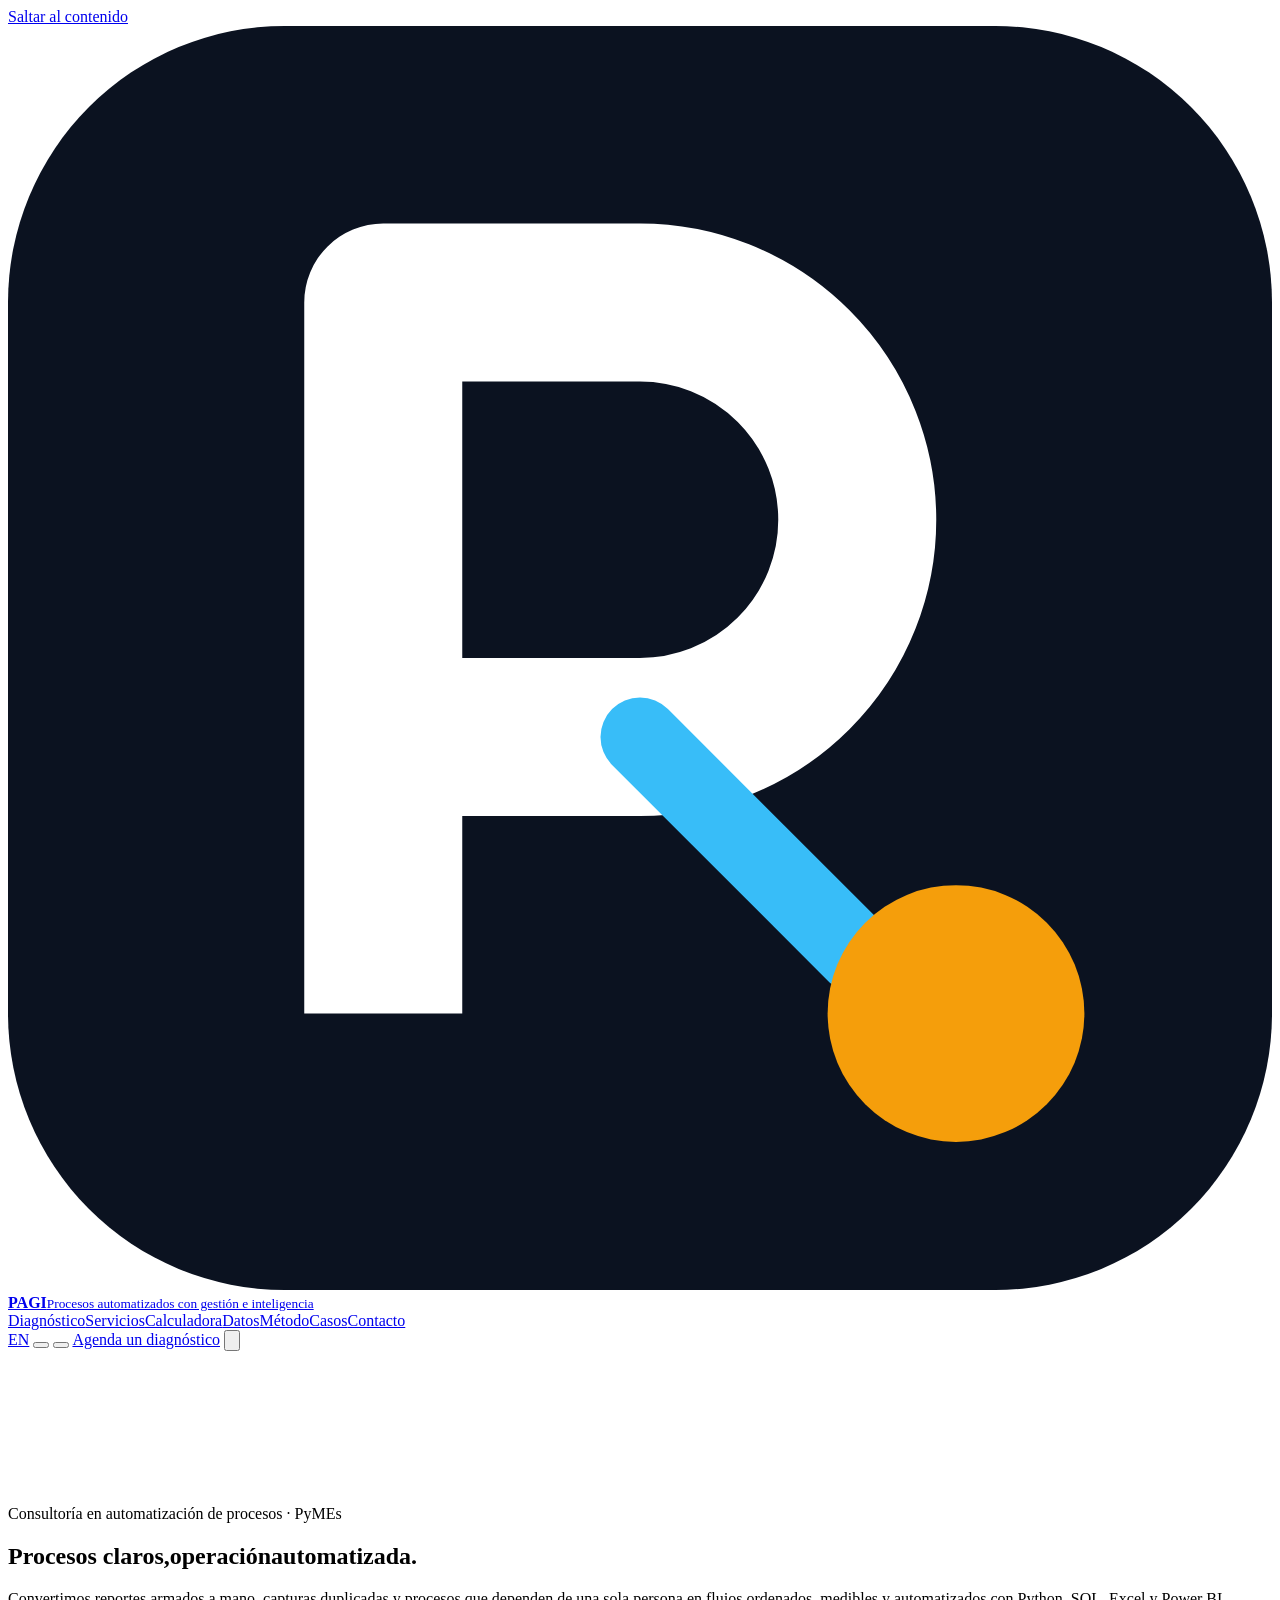
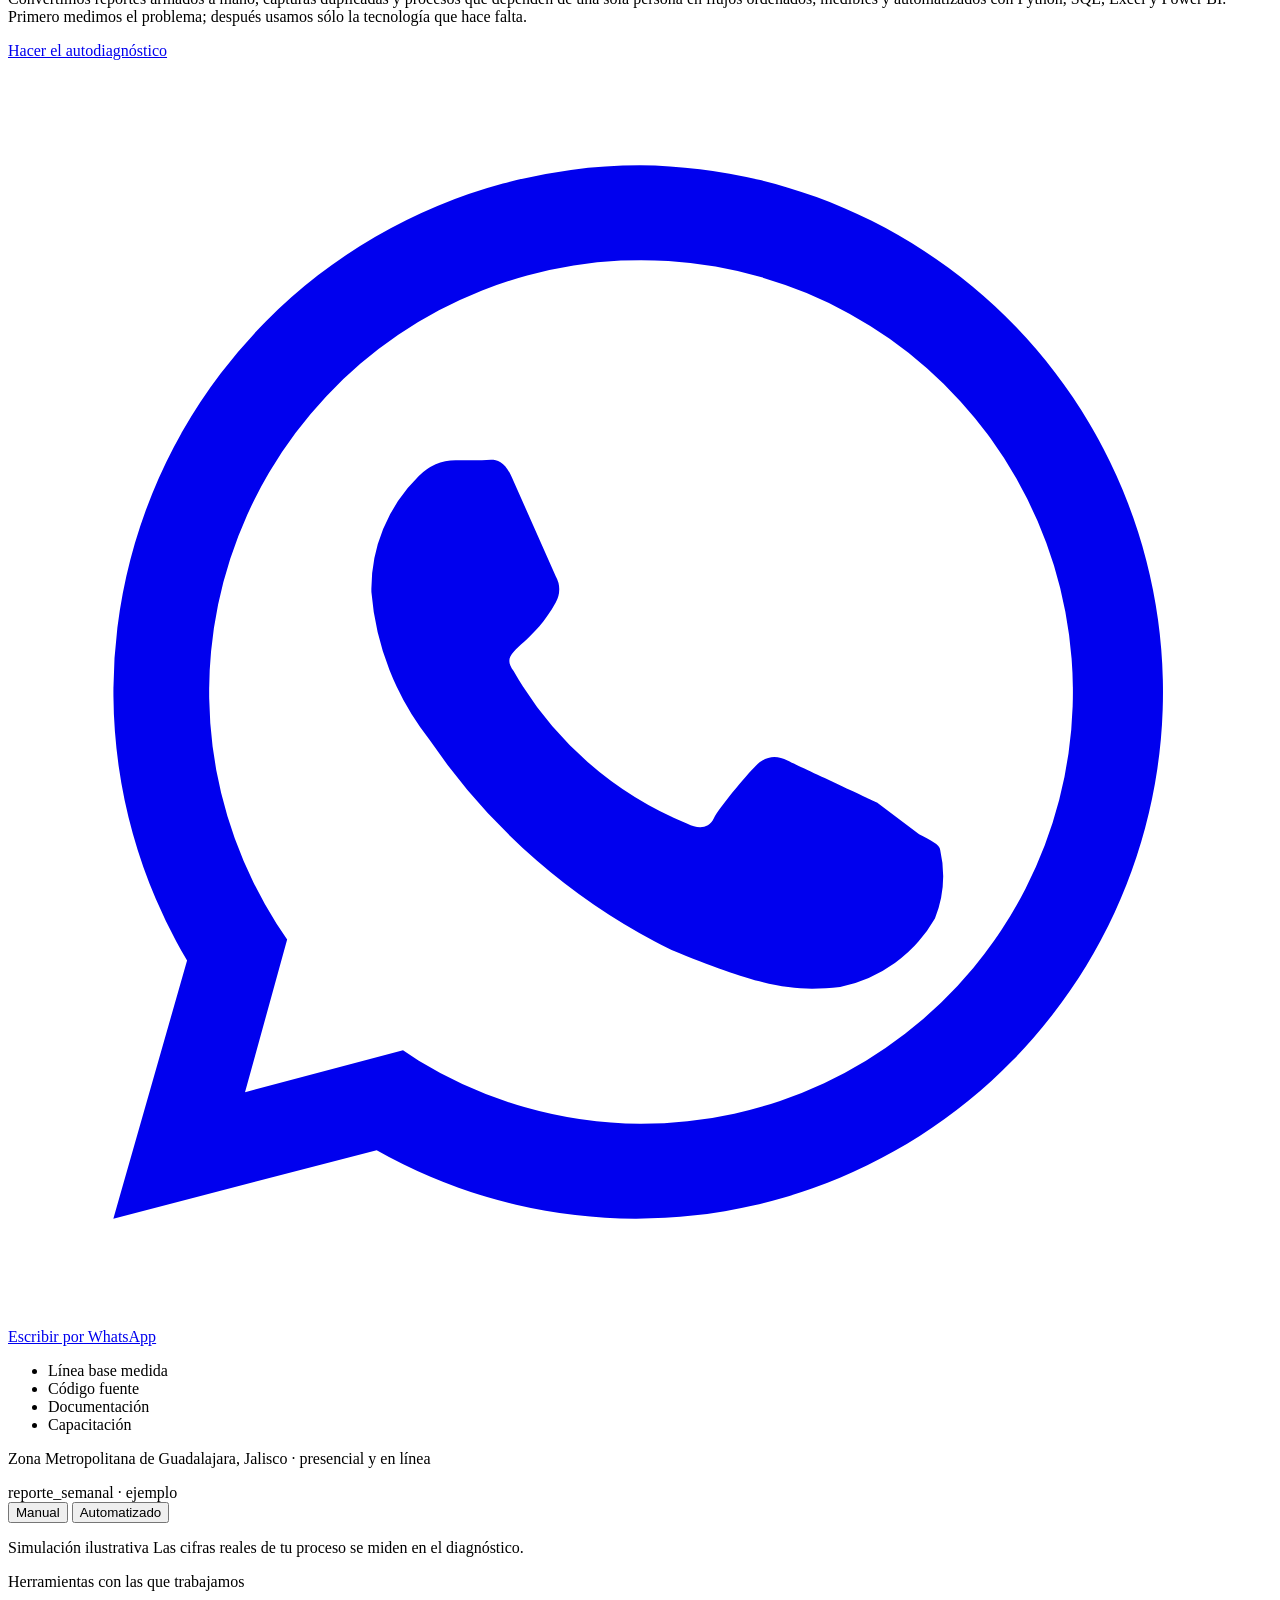
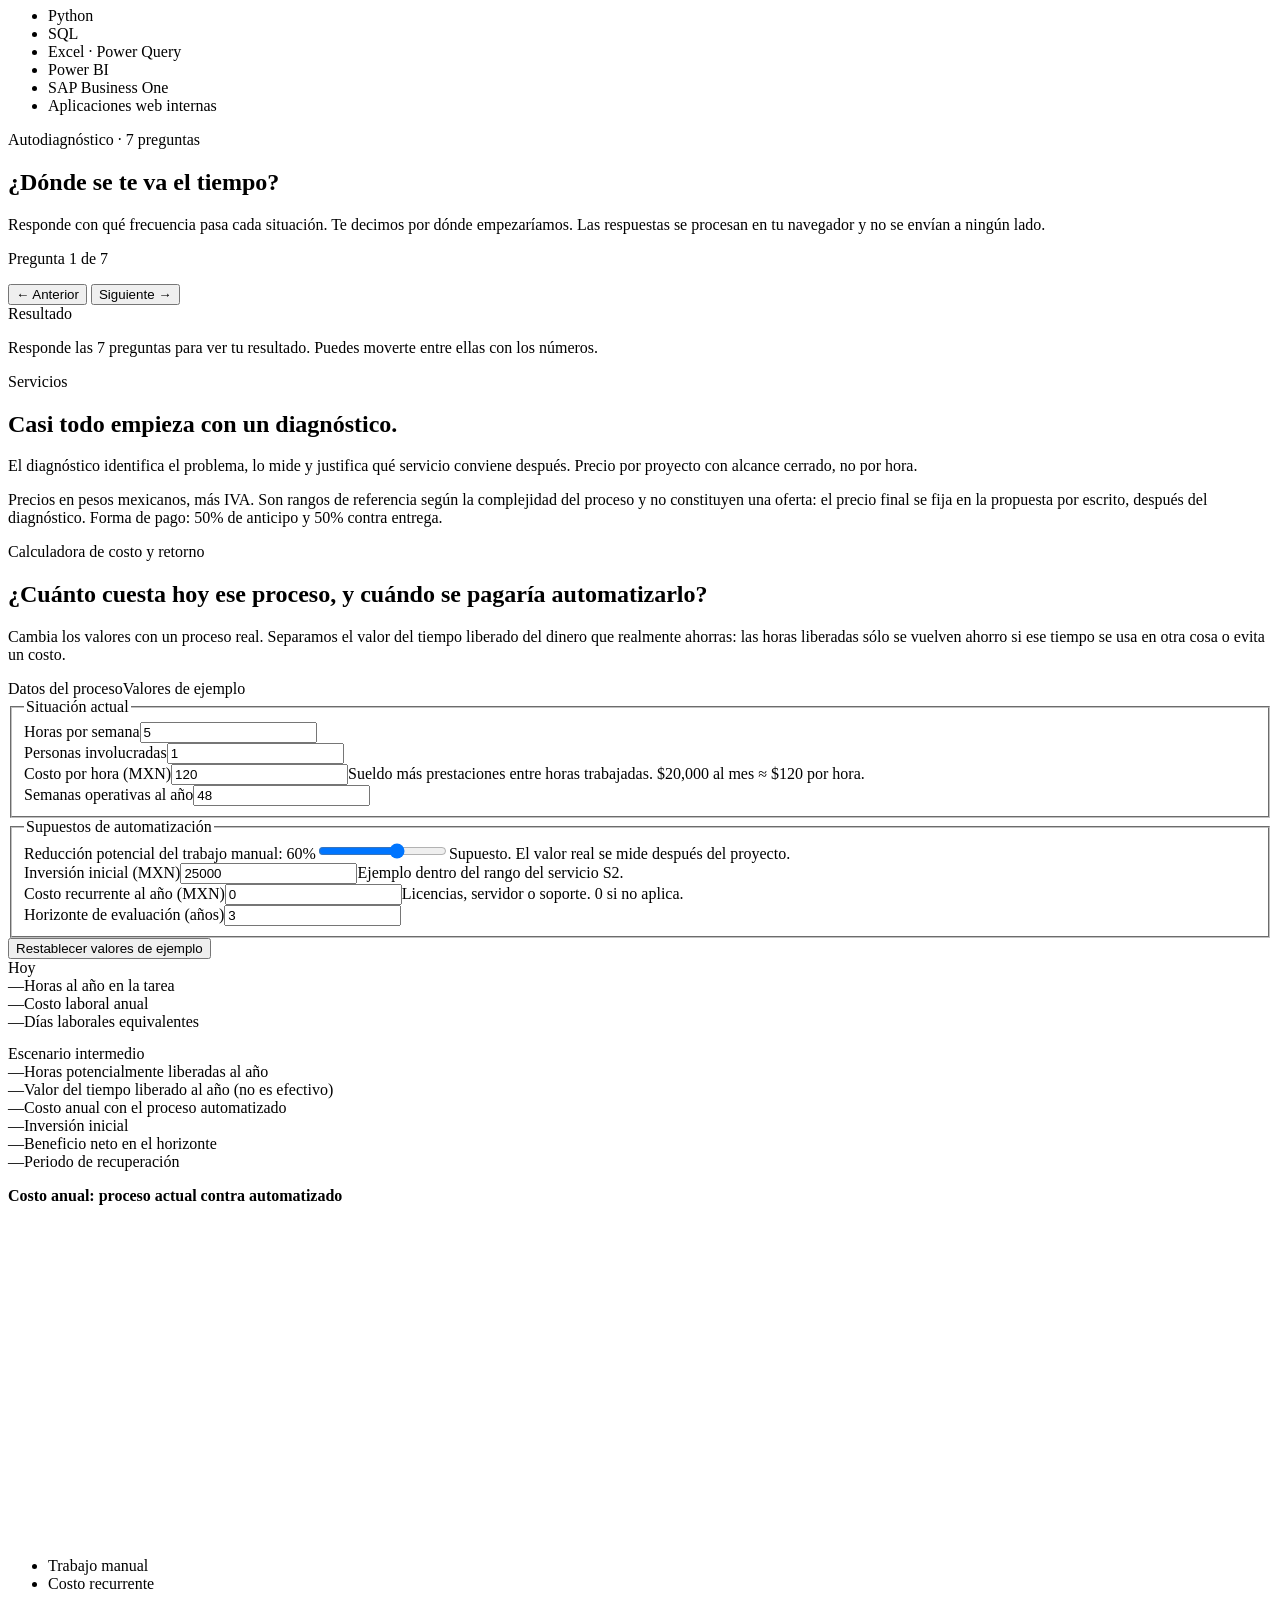
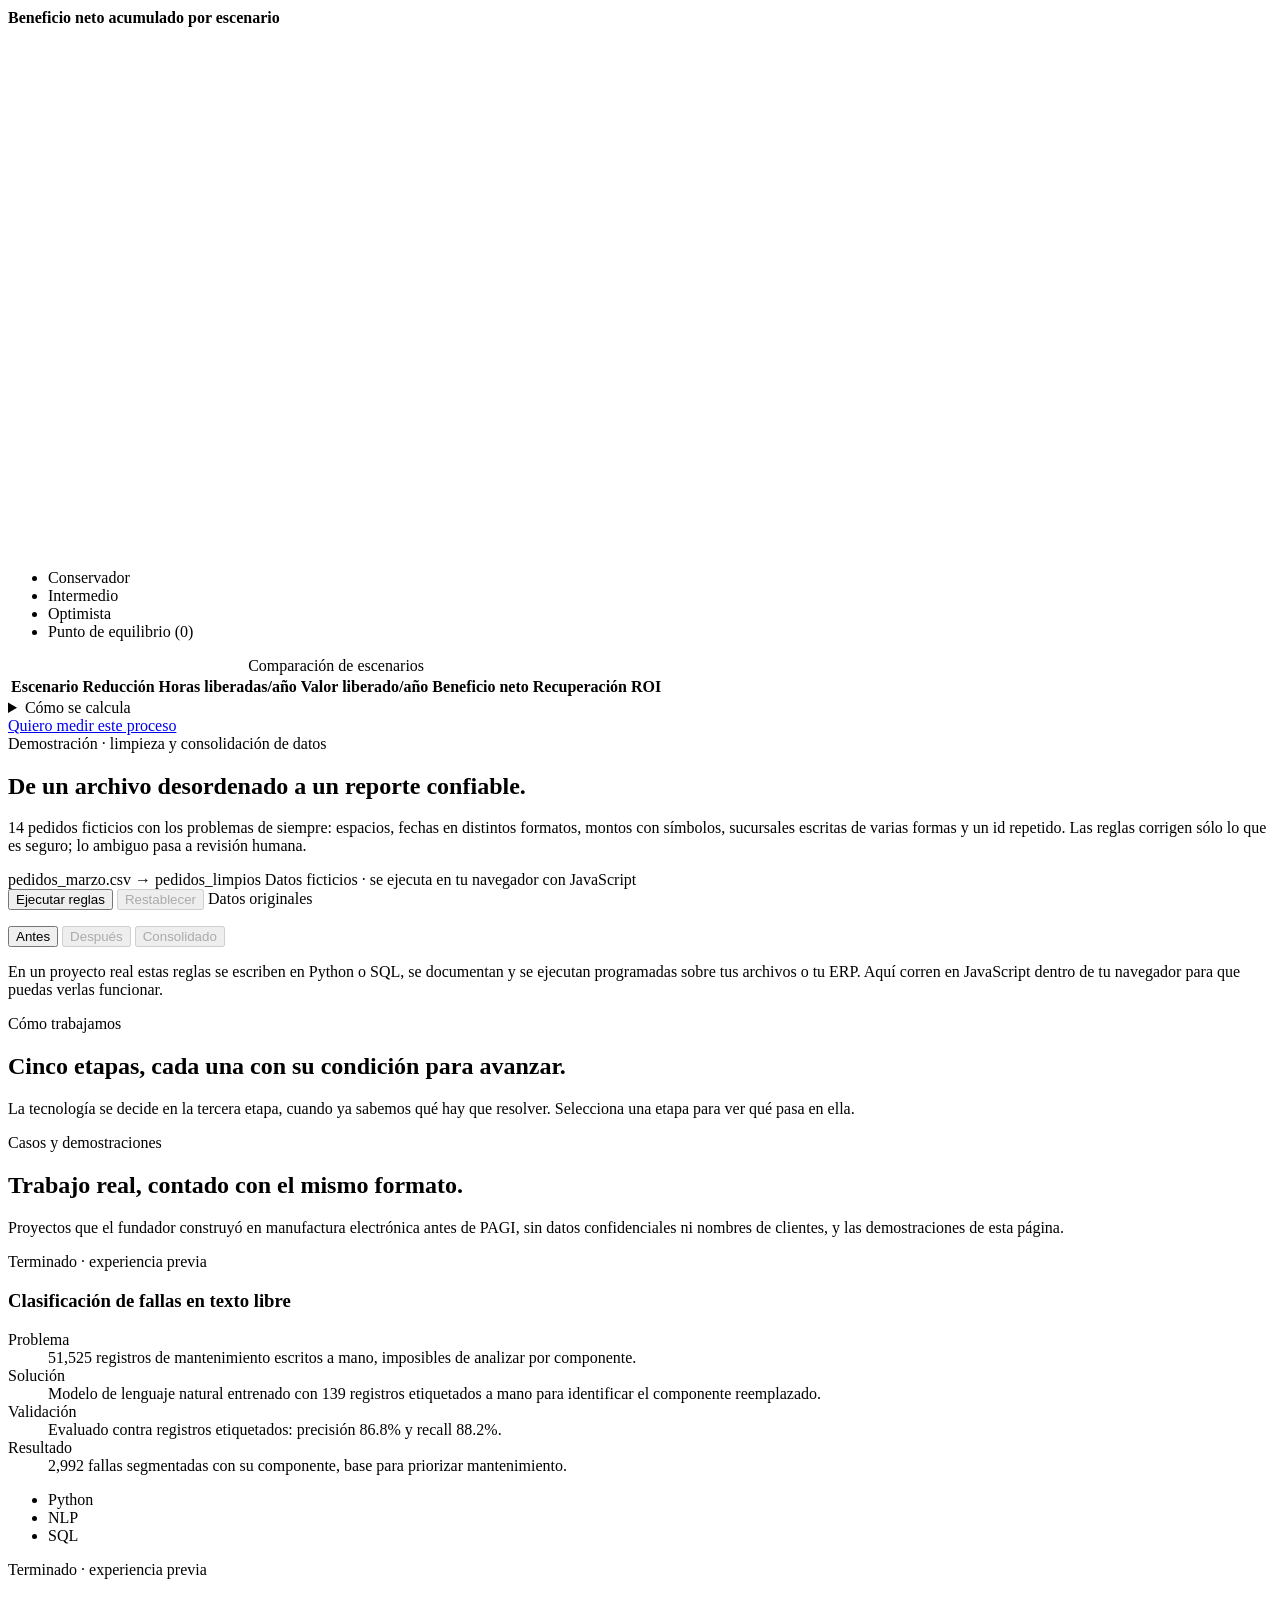
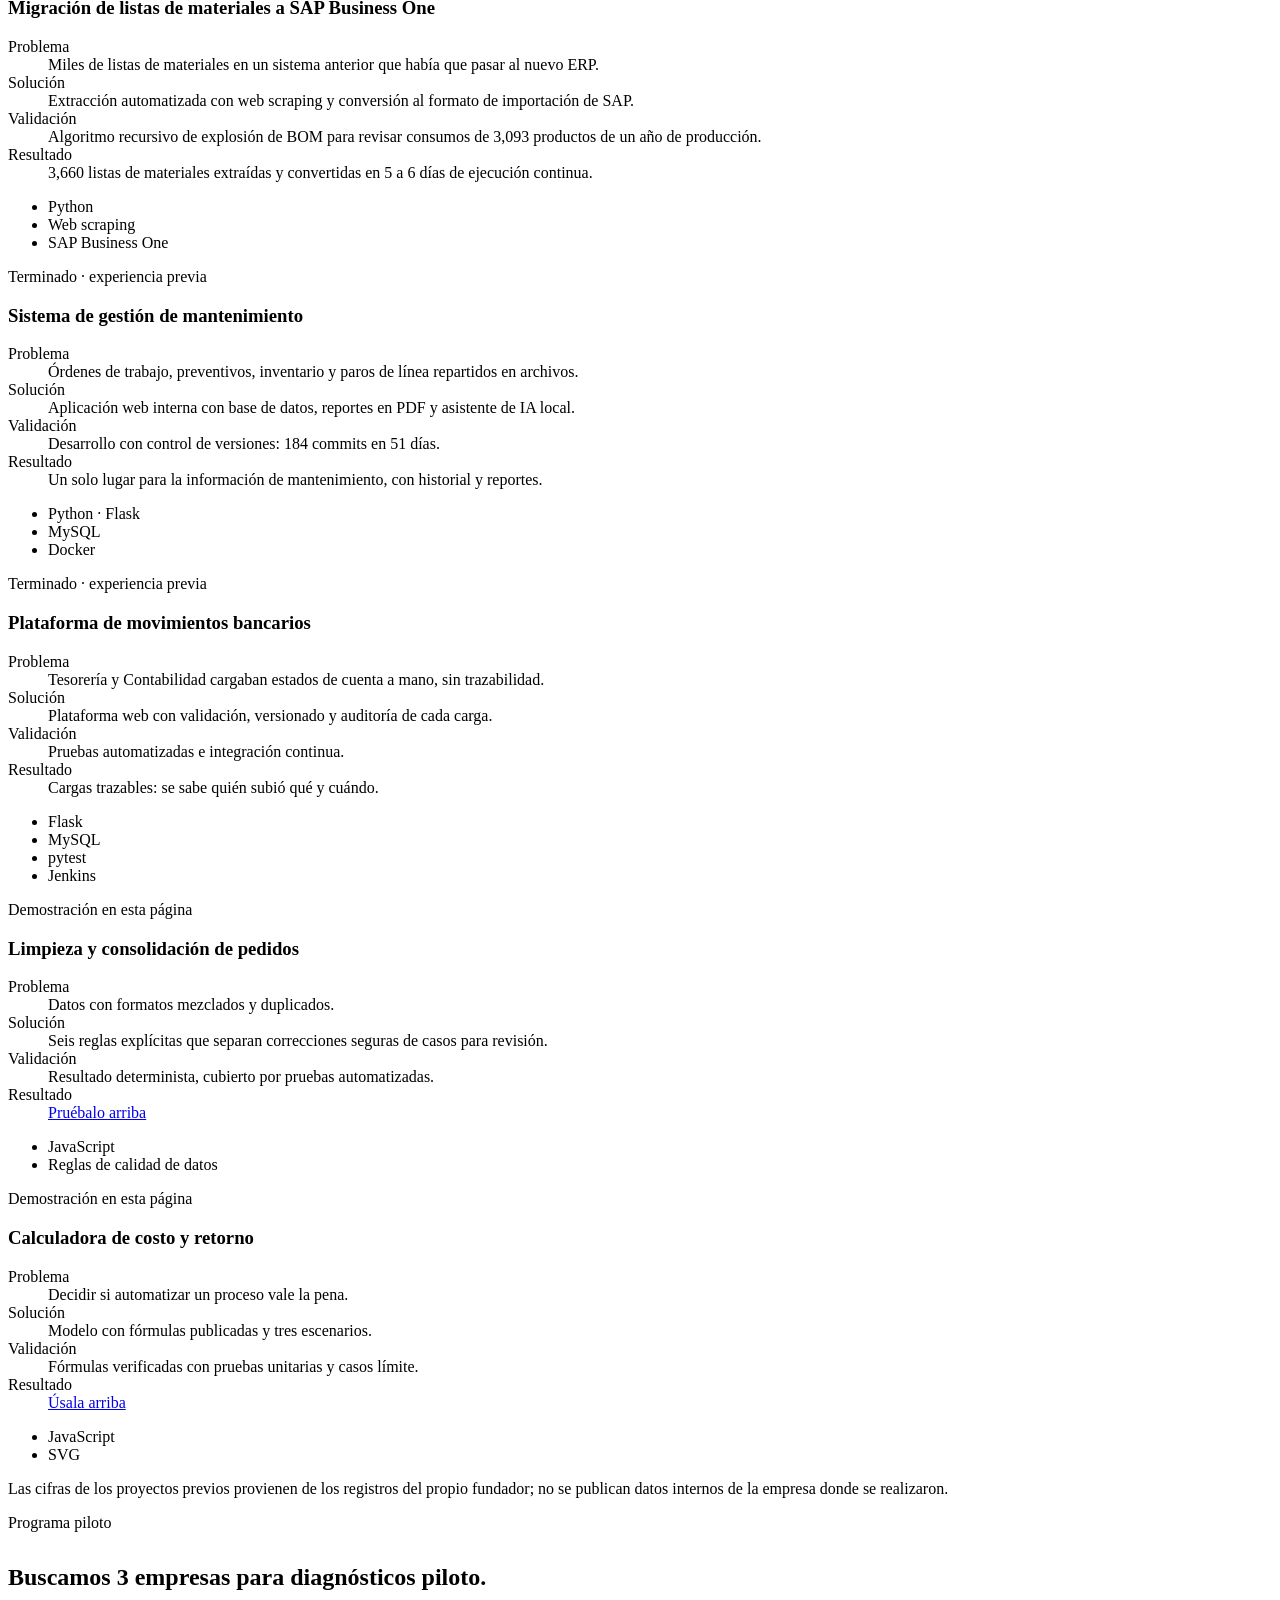
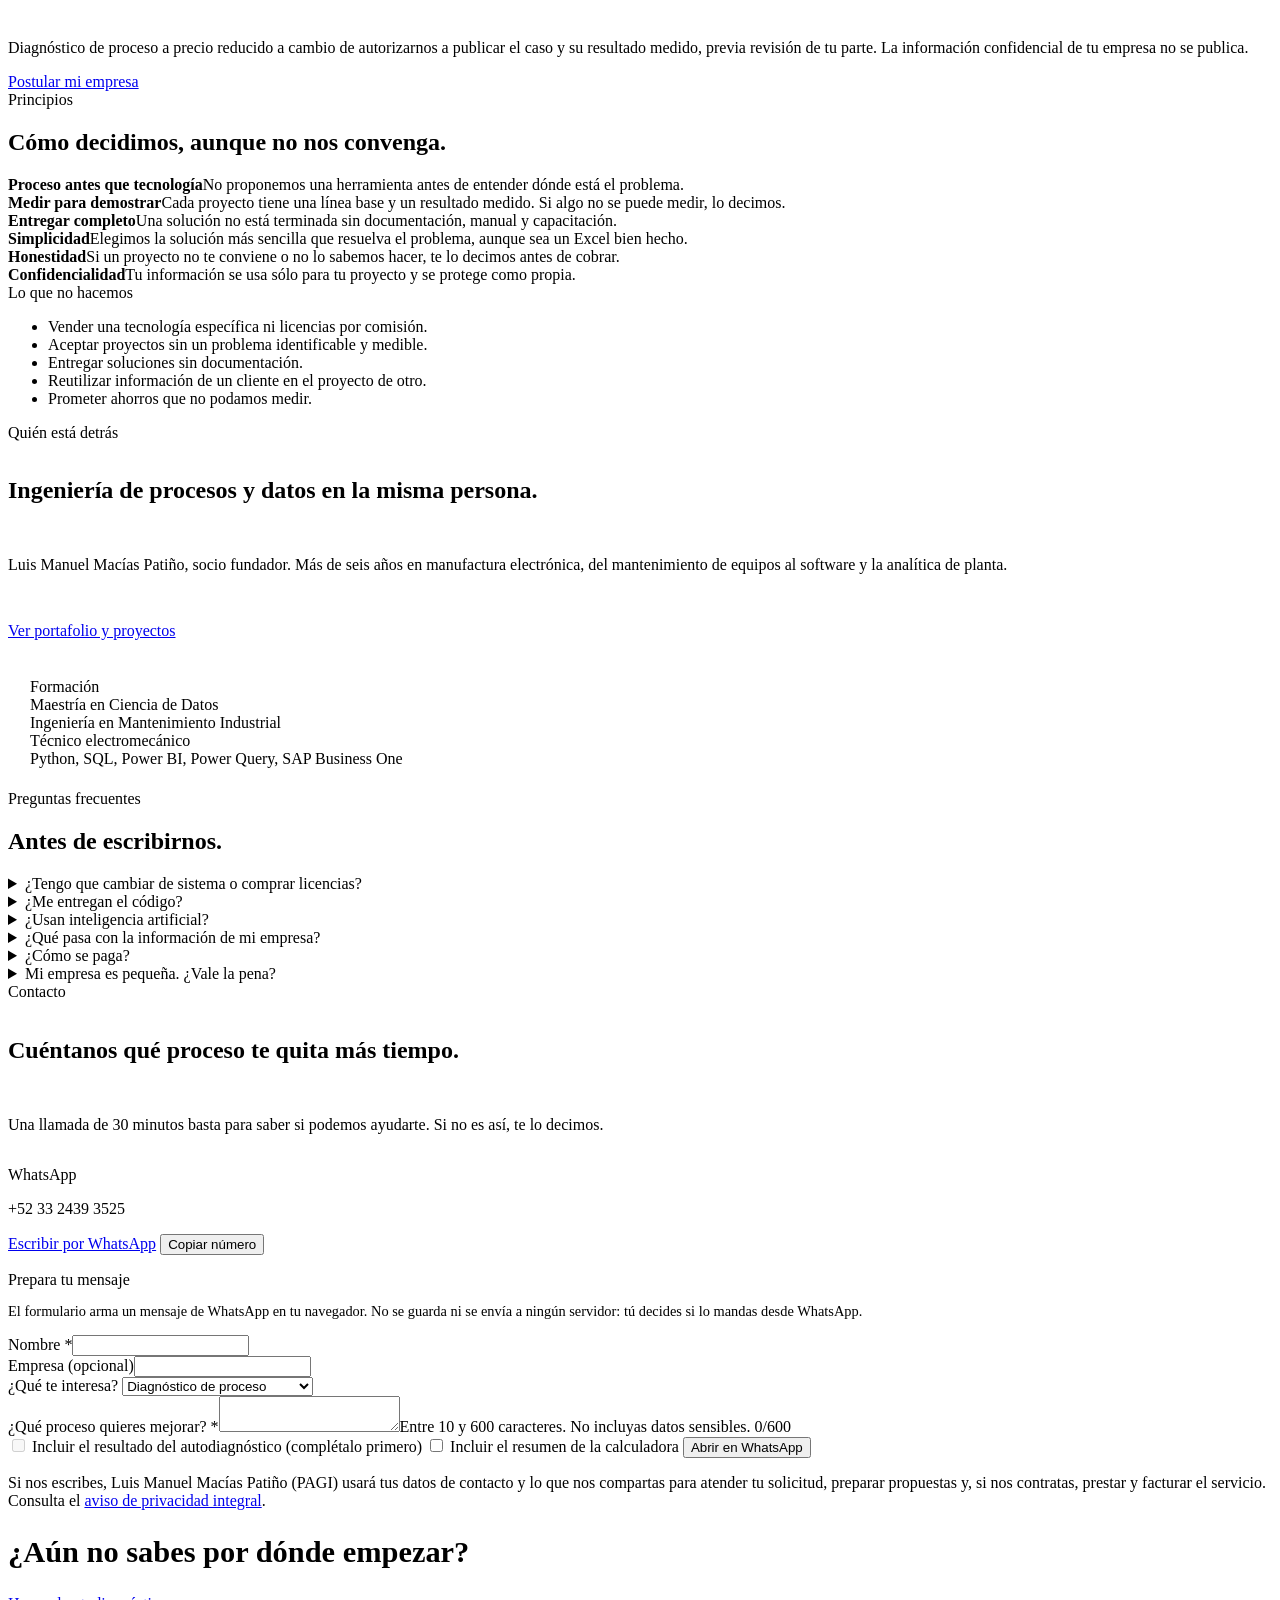
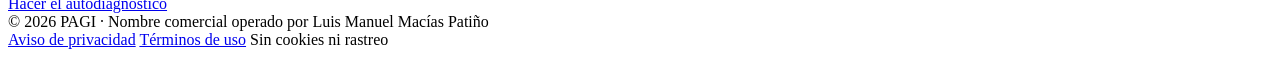
==== commit 3f4bb517: "PAGI: nuevo favicon y logotipo (P → flujo → resultado)" ====
--- a/index.html
+++ b/index.html
@@ -11,7 +11,7 @@
 <link rel="alternate" hreflang="x-default" href="https://kawaiidatadev.github.io/pagi/">
 <meta name="robots" content="index,follow">
 <meta name="theme-color" content="#0B1220">
-<link rel="icon" href="data:image/svg+xml,%3Csvg xmlns='http://www.w3.org/2000/svg' viewBox='0 0 64 64'%3E%3Crect width='64' height='64' rx='12' fill='%230B1220'/%3E%3Cpath d='M12 20h14M12 32h14M12 44h14M26 20c8 0 8 12 14 12M26 44c8 0 8-12 14-12M26 32h14' stroke='%2338BDF8' stroke-width='4' fill='none' stroke-linecap='round'/%3E%3Ccircle cx='48' cy='32' r='6' fill='%23F59E0B'/%3E%3C/svg%3E">
+<link rel="icon" href="data:image/svg+xml,%3Csvg viewBox=%220 0 64 64%22 xmlns=%22http://www.w3.org/2000/svg%22%3E%3Crect width=%2264%22 height=%2264%22 rx=%2214%22 fill=%22%230B1220%22/%3E%3Cpath d=%22M19 50V14h13a11 11 0 0 1 0 22H19%22 fill=%22none%22 stroke=%22%23fff%22 stroke-width=%228%22 stroke-linejoin=%22round%22/%3E%3Cpath d=%22M32 36l11 11%22 stroke=%22%2338BDF8%22 stroke-width=%224%22 stroke-linecap=%22round%22/%3E%3Ccircle cx=%2248%22 cy=%2250%22 r=%226.5%22 fill=%22%23F59E0B%22/%3E%3C/svg%3E">
 <meta property="og:type" content="website">
 <meta property="og:site_name" content="PAGI">
 <meta property="og:locale" content="es_MX">
@@ -26,7 +26,7 @@
 <link rel="preconnect" href="https://fonts.googleapis.com">
 <link rel="preconnect" href="https://fonts.gstatic.com" crossorigin>
 <link rel="stylesheet" href="https://fonts.googleapis.com/css2?family=Archivo:wdth,wght@112,600;112,800&family=Hanken+Grotesk:wght@400;500;600&family=DM+Mono:wght@400;500&display=swap">
-<link rel="stylesheet" href="/pagi/style.css?v=2">
+<link rel="stylesheet" href="/pagi/style.css?v=3">
 <script type="application/ld+json">{"@context": "https://schema.org", "@type": "ProfessionalService", "name": "PAGI", "alternateName": "PAGI · Procesos automatizados con gestión e inteligencia", "url": "https://kawaiidatadev.github.io/pagi/", "image": "https://kawaiidatadev.github.io/pagi/og.png", "telephone": "+52 33 2439 3525", "email": "pychan.desuyo@gmail.com", "priceRange": "$5,000 - $35,000 MXN + IVA", "areaServed": {"@type": "AdministrativeArea", "name": "Zona Metropolitana de Guadalajara, Jalisco, México"}, "address": {"@type": "PostalAddress", "addressLocality": "Guadalajara", "addressRegion": "Jalisco", "addressCountry": "MX"}, "founder": {"@type": "Person", "name": "Luis Manuel Macías Patiño", "url": "https://kawaiidatadev.github.io/"}, "knowsAbout": ["Mejora de procesos", "Automatización de reportes", "Limpieza y validación de datos", "Power BI", "Power Query", "Python", "SQL", "Documentación de procesos"]}</script>
 </head>
 <body>
@@ -34,7 +34,7 @@
 <div class="langbar" id="langbar" hidden><div class="wrap"><span>This site is also available in English.</span><a href="/pagi/en/" data-lang-ok data-lang-link hreflang="en">View in English</a><button type="button" data-lang-ok aria-label="Close">×</button></div></div>
 <header class="top">
   <div class="wrap nav">
-    <a class="brand" href="/pagi/" aria-label="PAGI, inicio"><svg class="brand-mark" viewBox="0 0 64 64" aria-hidden="true"><rect width="64" height="64" rx="12" fill="#0B1220"/><path d="M12 20h14M12 32h14M12 44h14M26 20c8 0 8 12 14 12M26 44c8 0 8-12 14-12M26 32h14" stroke="#38BDF8" stroke-width="4" fill="none" stroke-linecap="round"/><circle cx="48" cy="32" r="6" fill="#F59E0B"/></svg><b>PAGI</b><small>Procesos automatizados con gestión e inteligencia</small></a>
+    <a class="brand" href="/pagi/" aria-label="PAGI, inicio"><svg class="brand-mark" aria-hidden="true" viewBox="0 0 64 64" xmlns="http://www.w3.org/2000/svg"><rect width="64" height="64" rx="14" fill="#0B1220"/><path d="M19 50V14h13a11 11 0 0 1 0 22H19" fill="none" stroke="#fff" stroke-width="8" stroke-linejoin="round"/><path d="M32 36l11 11" stroke="#38BDF8" stroke-width="4" stroke-linecap="round"/><circle cx="48" cy="50" r="6.5" fill="#F59E0B"/></svg><b>PAGI</b><small>Procesos automatizados con gestión e inteligencia</small></a>
     <nav class="links" aria-label="Secciones"><a href="#autodiagnostico">Diagnóstico</a><a href="#servicios">Servicios</a><a href="#calculadora">Calculadora</a><a href="#datos">Datos</a><a href="#metodo">Método</a><a href="#casos">Casos</a><a href="#contacto">Contacto</a></nav>
     <div class="tools">
       <a class="icon-btn" href="/pagi/en/" hreflang="en" lang="en" data-lang-ok data-lang-link title="English version" aria-label="English version">EN</a>
@@ -528,8 +528,8 @@
     </nav>
   </div>
 </footer>
-<script src="/pagi/site.js?v=2" defer></script>
-<script src="/pagi/logic.js?v=2" defer></script>
-<script src="/pagi/app.js?v=2" defer></script>
+<script src="/pagi/site.js?v=3" defer></script>
+<script src="/pagi/logic.js?v=3" defer></script>
+<script src="/pagi/app.js?v=3" defer></script>
 </body>
 </html>
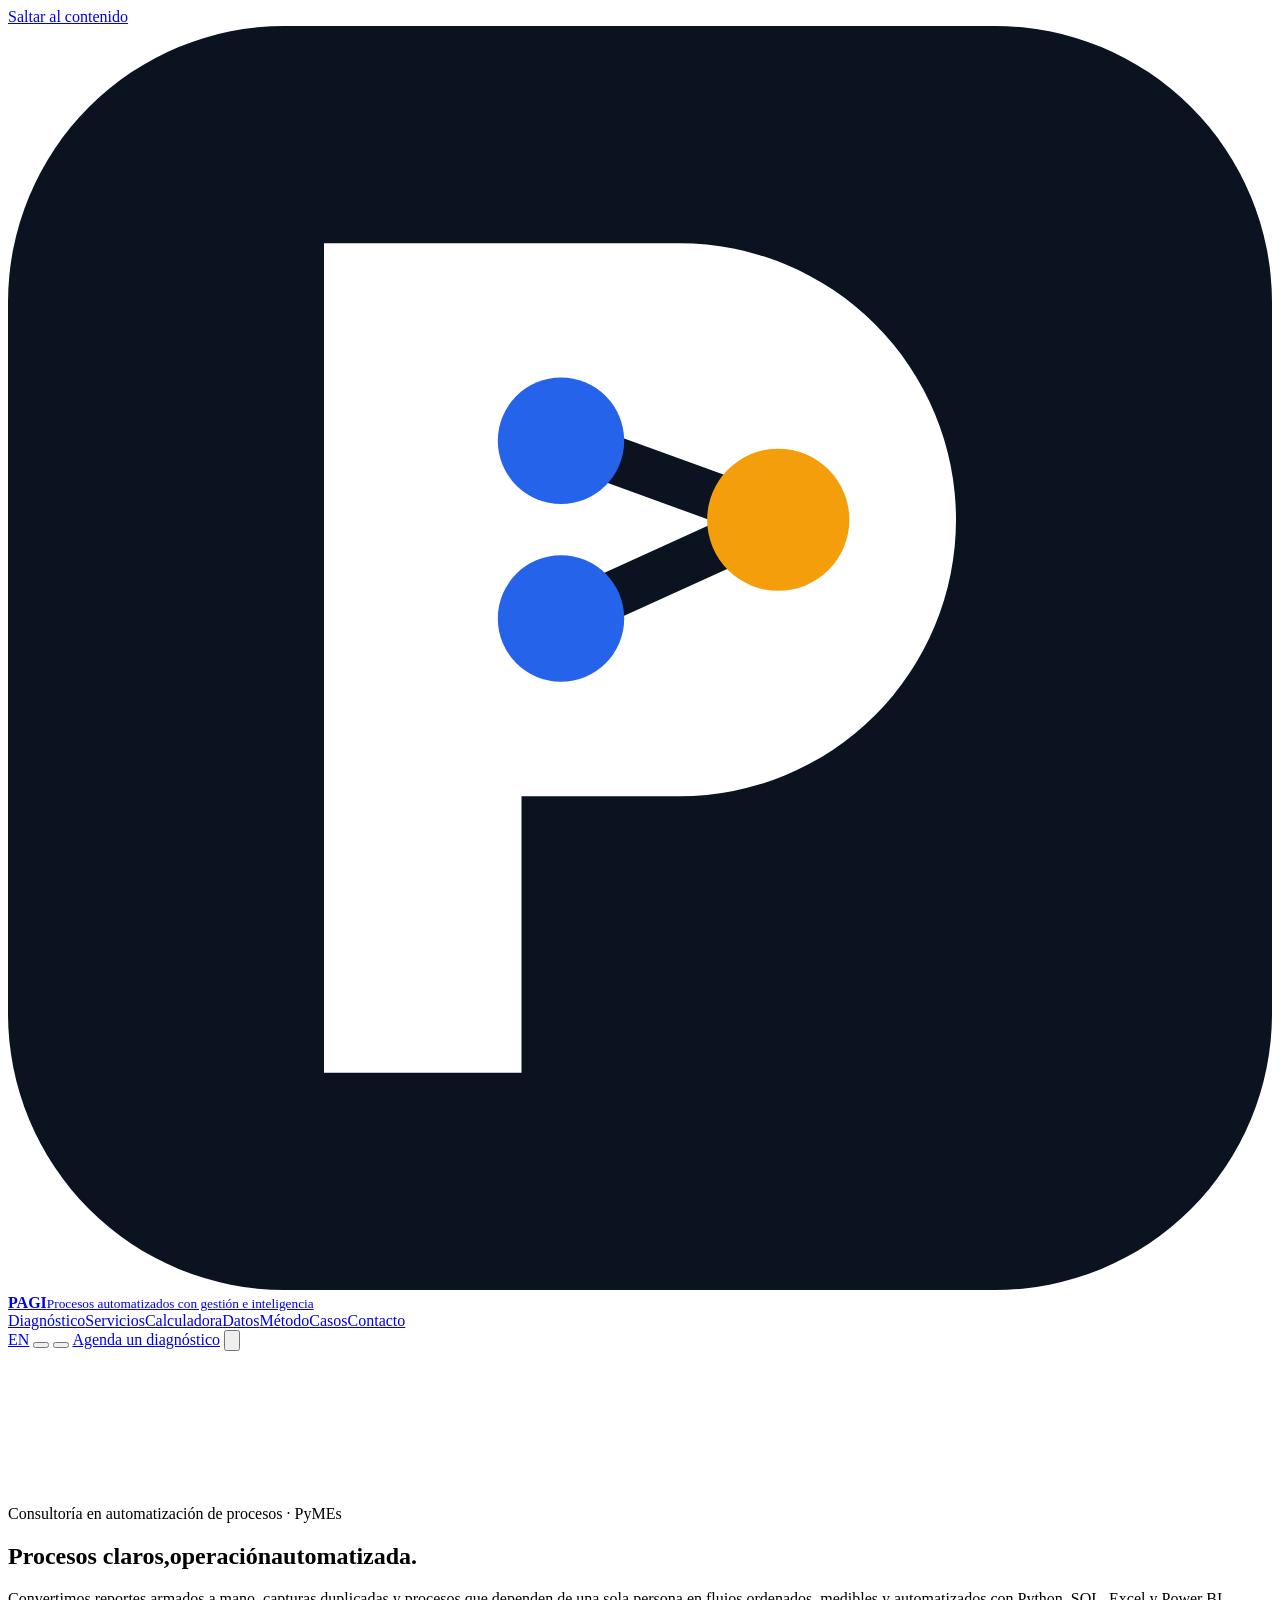
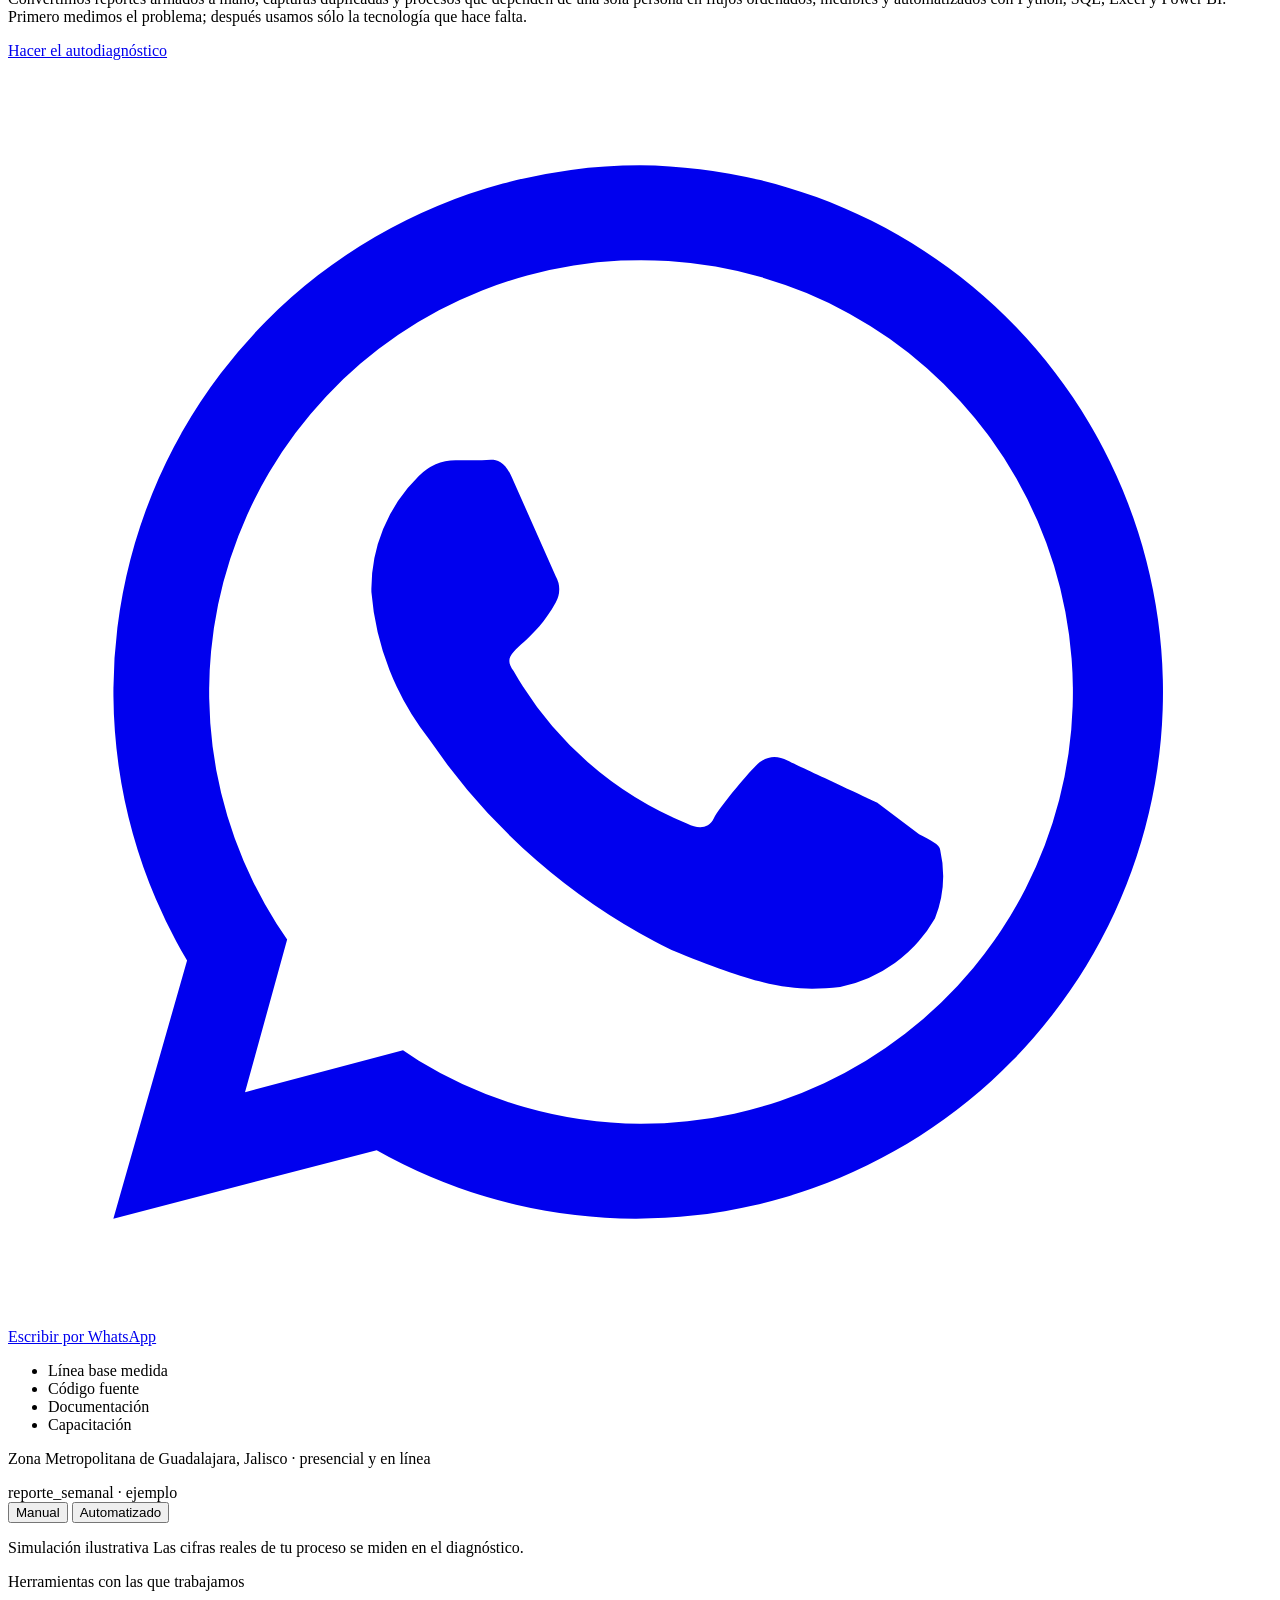
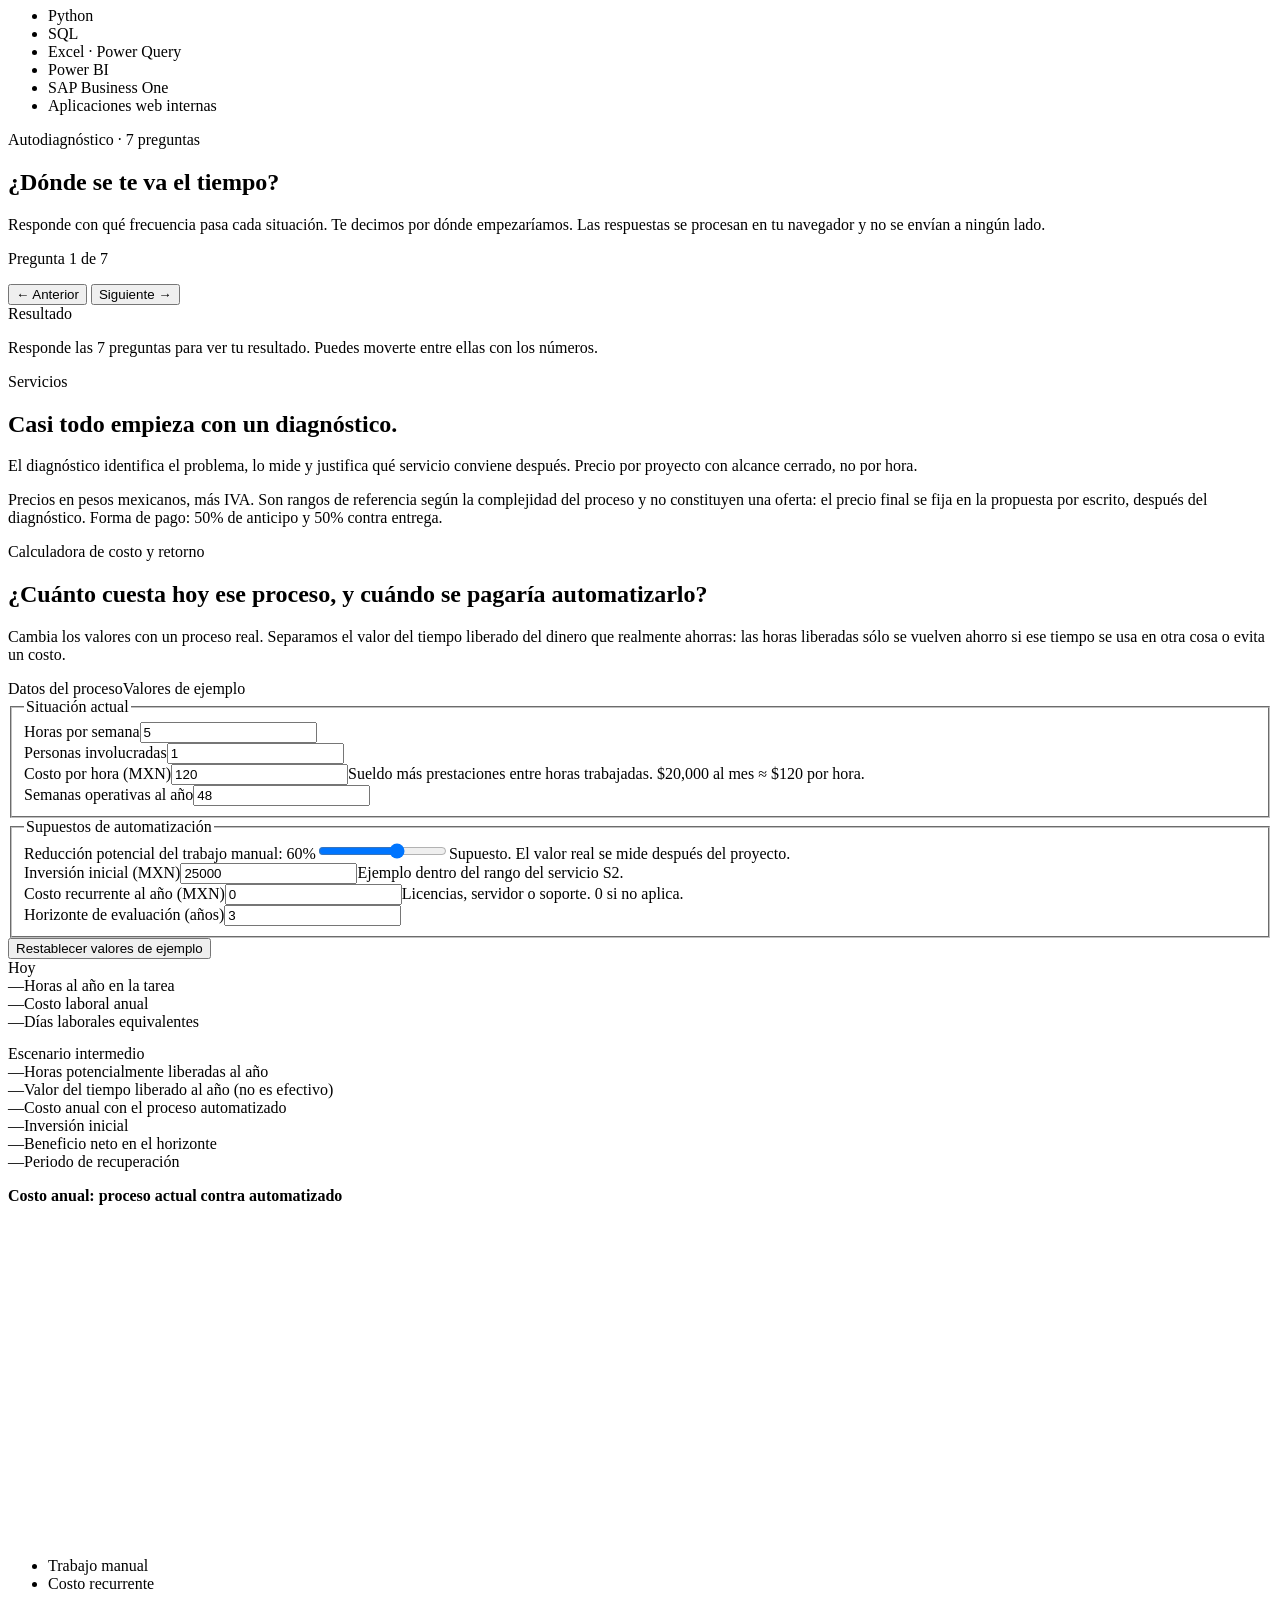
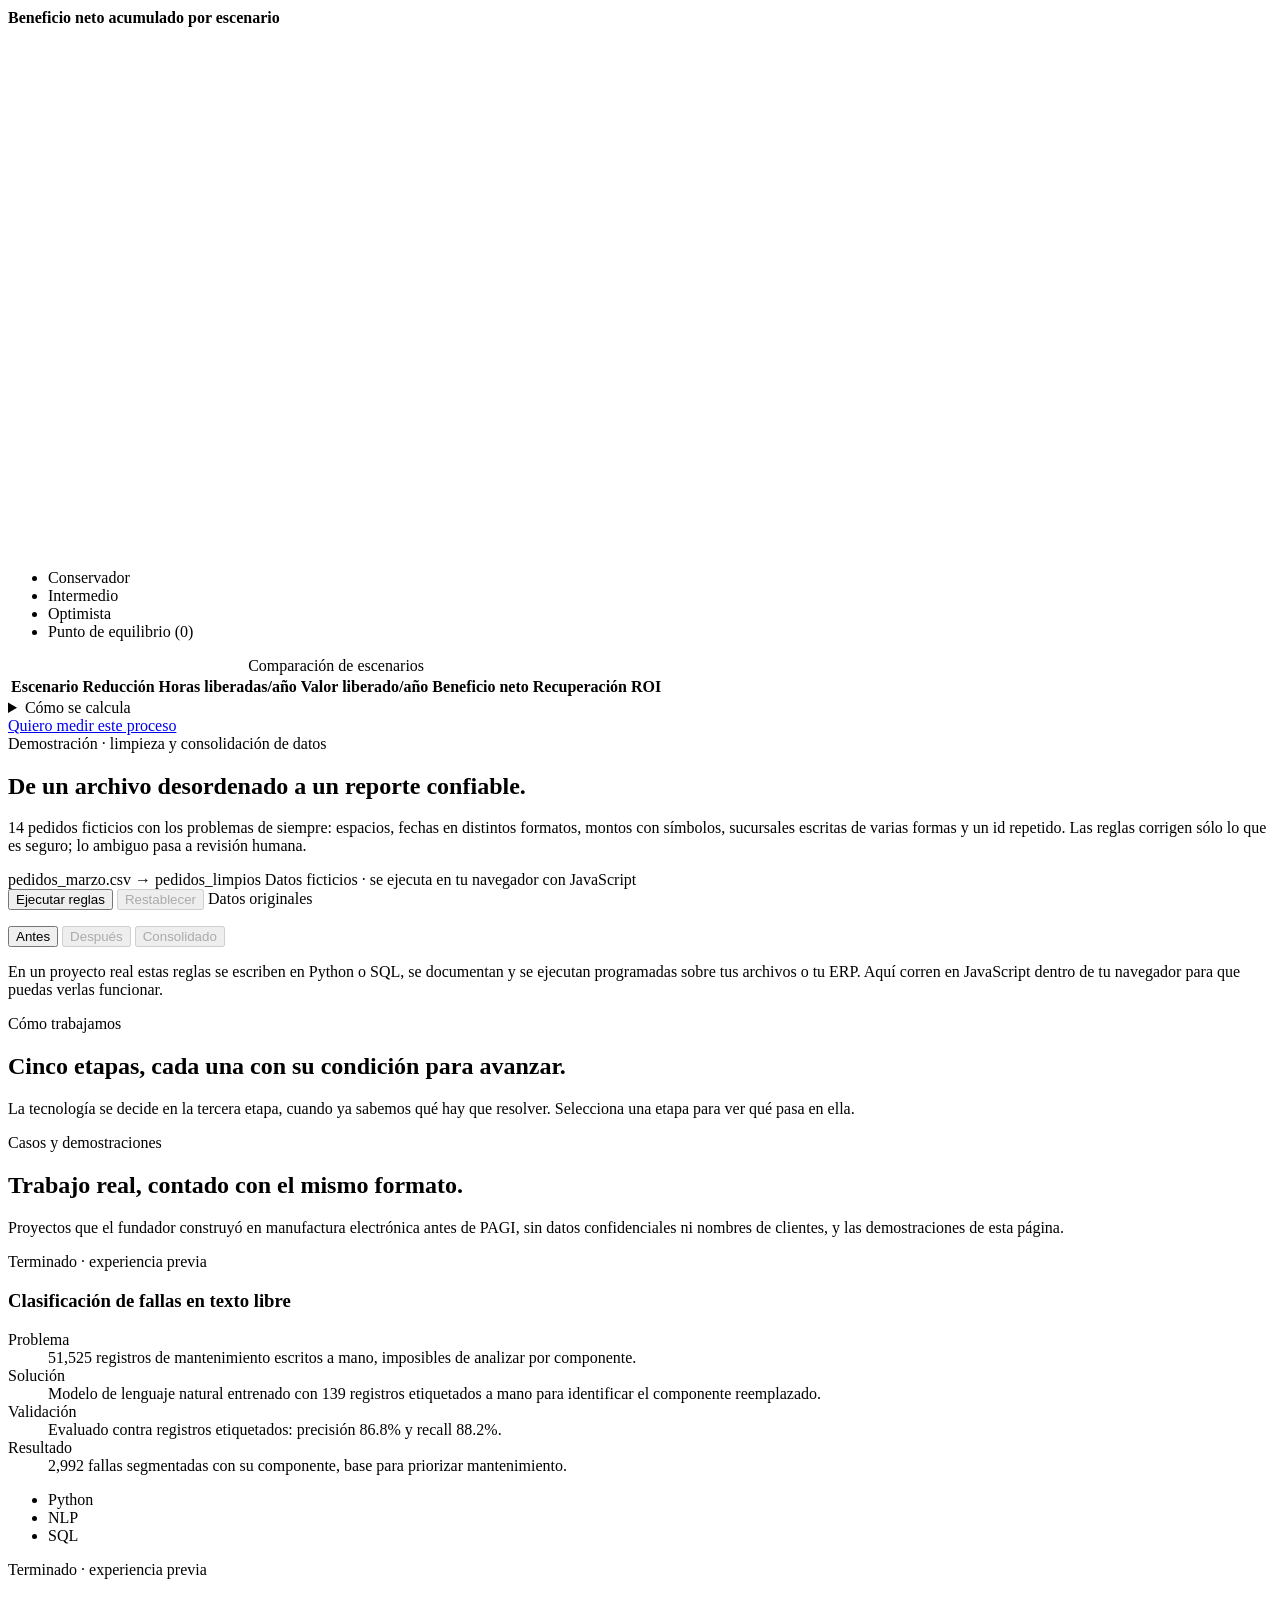
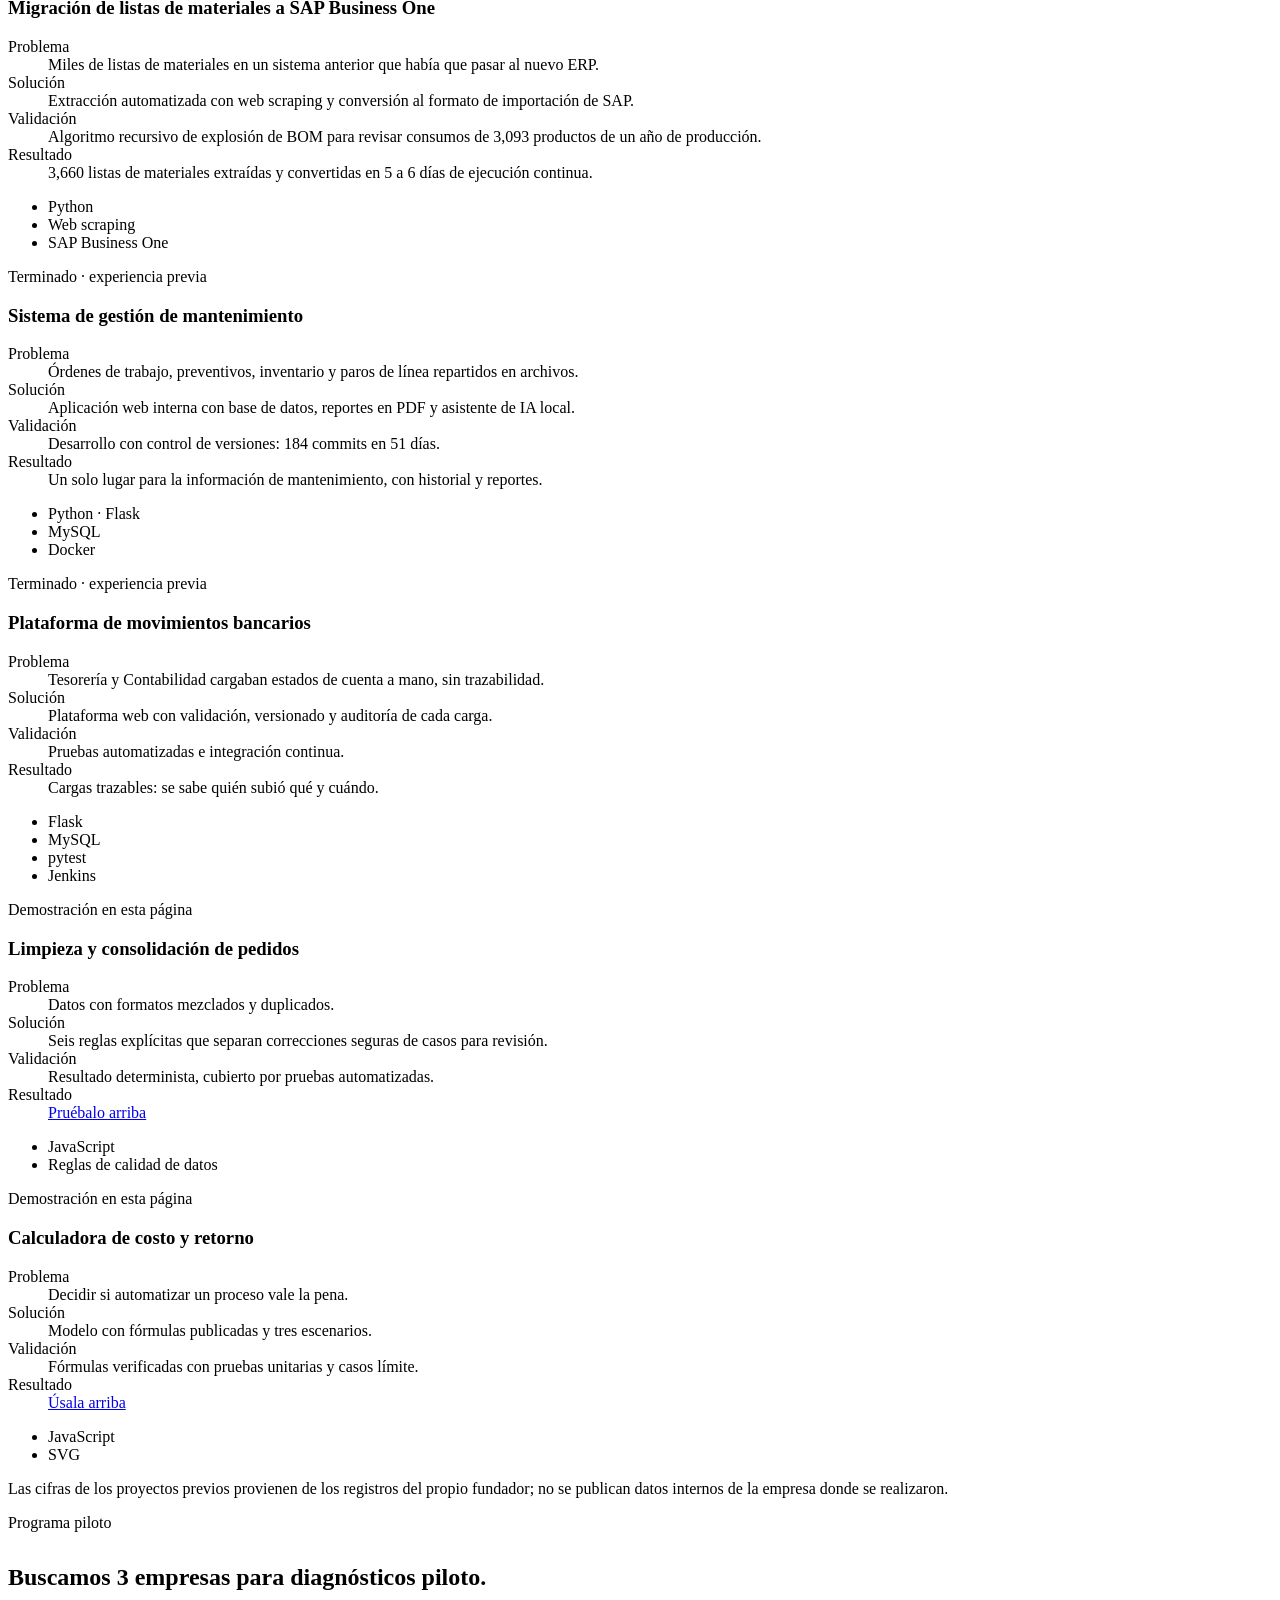
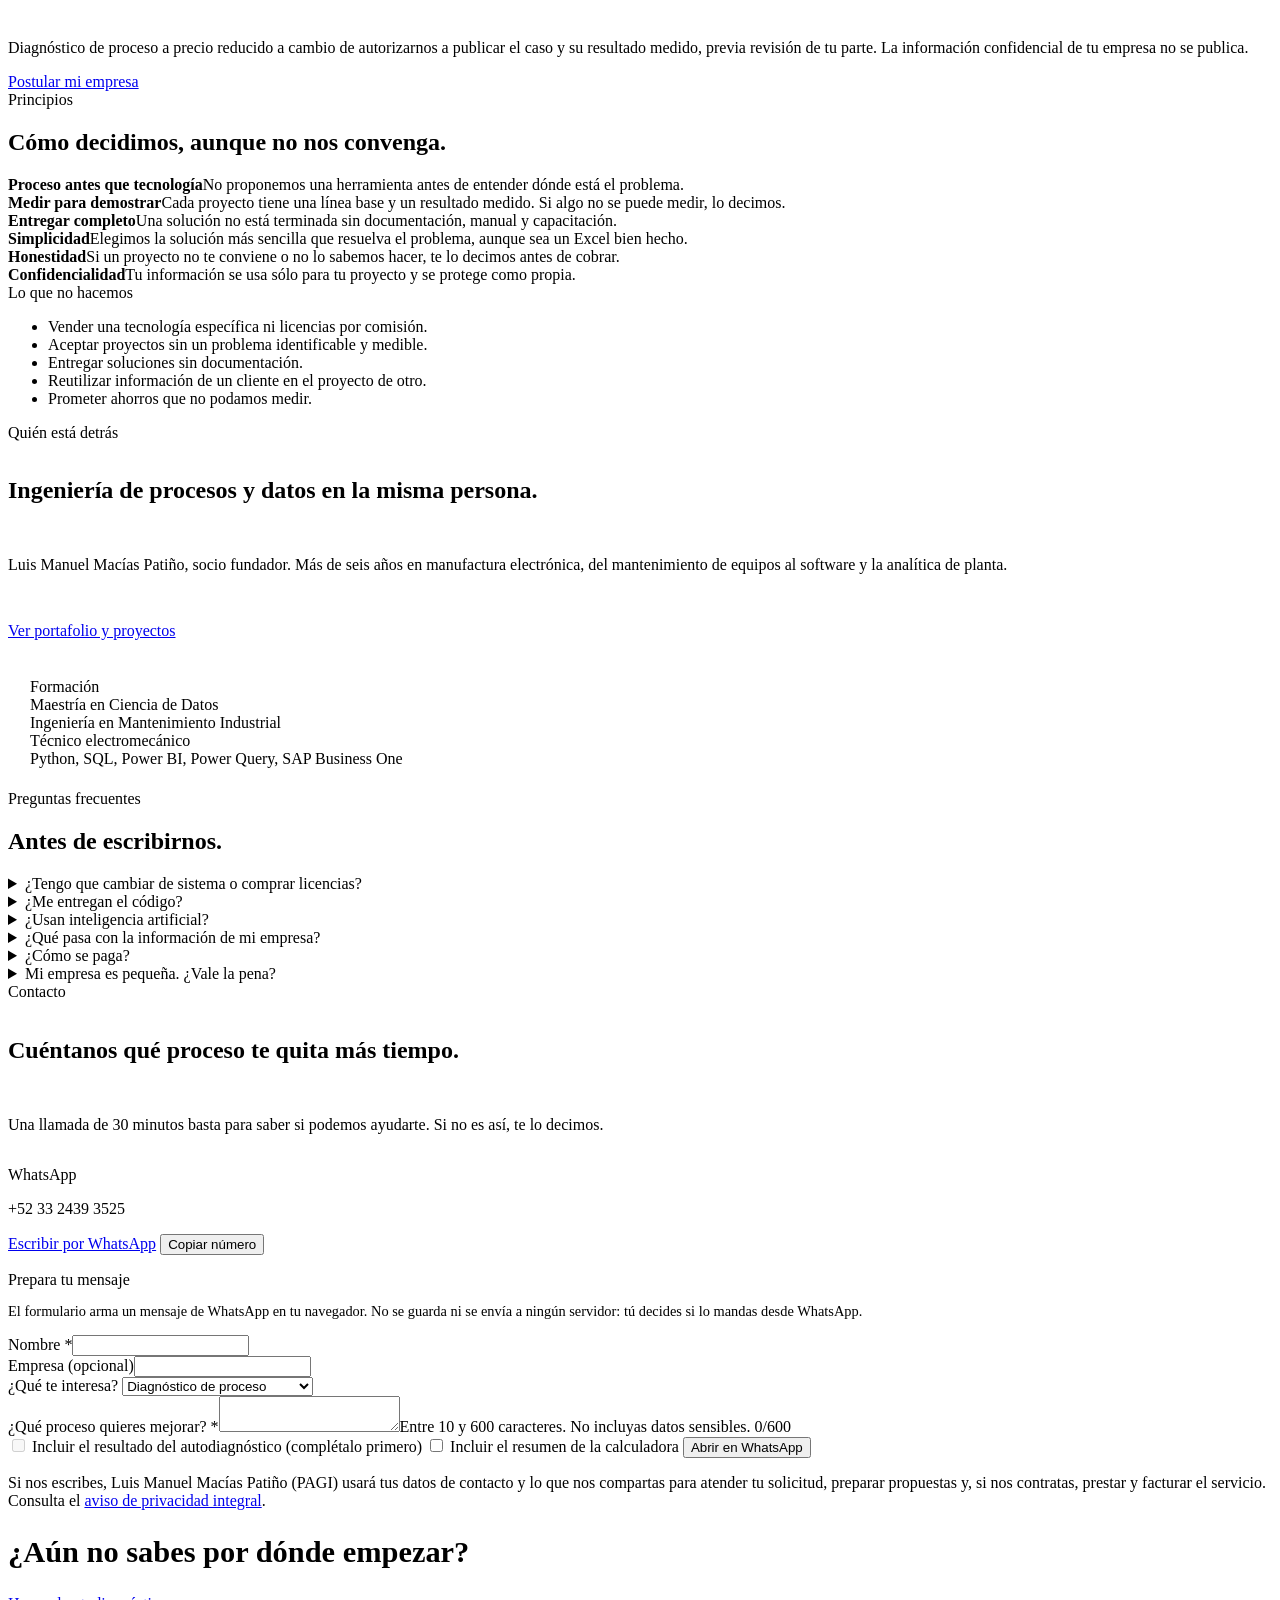
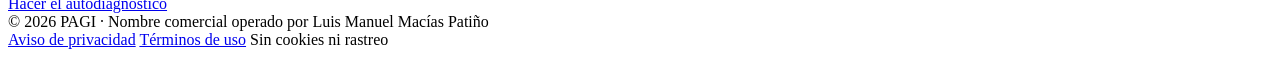
==== commit 881a734b: "PAGI: favicon y logotipo «P con mini red»" ====
--- a/index.html
+++ b/index.html
@@ -11,7 +11,7 @@
 <link rel="alternate" hreflang="x-default" href="https://kawaiidatadev.github.io/pagi/">
 <meta name="robots" content="index,follow">
 <meta name="theme-color" content="#0B1220">
-<link rel="icon" href="data:image/svg+xml,%3Csvg viewBox=%220 0 64 64%22 xmlns=%22http://www.w3.org/2000/svg%22%3E%3Crect width=%2264%22 height=%2264%22 rx=%2214%22 fill=%22%230B1220%22/%3E%3Cpath d=%22M19 50V14h13a11 11 0 0 1 0 22H19%22 fill=%22none%22 stroke=%22%23fff%22 stroke-width=%228%22 stroke-linejoin=%22round%22/%3E%3Cpath d=%22M32 36l11 11%22 stroke=%22%2338BDF8%22 stroke-width=%224%22 stroke-linecap=%22round%22/%3E%3Ccircle cx=%2248%22 cy=%2250%22 r=%226.5%22 fill=%22%23F59E0B%22/%3E%3C/svg%3E">
+<link rel="icon" href="data:image/svg+xml,%3Csvg viewBox=%220 0 64 64%22 xmlns=%22http://www.w3.org/2000/svg%22%3E%3Crect width=%2264%22 height=%2264%22 rx=%2214%22 fill=%22%230B1220%22/%3E%3Cpath d=%22M16 53V11h18a14 14 0 0 1 0 28H26v14z%22 fill=%22%23fff%22/%3E%3Cpath d=%22M28 21L39 25L28 30%22 fill=%22none%22 stroke=%22%230B1220%22 stroke-width=%222.4%22/%3E%3Ccircle cx=%2228%22 cy=%2221%22 r=%223.2%22 fill=%22%232563EB%22/%3E%3Ccircle cx=%2228%22 cy=%2230%22 r=%223.2%22 fill=%22%232563EB%22/%3E%3Ccircle cx=%2239%22 cy=%2225%22 r=%223.6%22 fill=%22%23F59E0B%22/%3E%3C/svg%3E">
 <meta property="og:type" content="website">
 <meta property="og:site_name" content="PAGI">
 <meta property="og:locale" content="es_MX">
@@ -26,7 +26,7 @@
 <link rel="preconnect" href="https://fonts.googleapis.com">
 <link rel="preconnect" href="https://fonts.gstatic.com" crossorigin>
 <link rel="stylesheet" href="https://fonts.googleapis.com/css2?family=Archivo:wdth,wght@112,600;112,800&family=Hanken+Grotesk:wght@400;500;600&family=DM+Mono:wght@400;500&display=swap">
-<link rel="stylesheet" href="/pagi/style.css?v=3">
+<link rel="stylesheet" href="/pagi/style.css?v=4">
 <script type="application/ld+json">{"@context": "https://schema.org", "@type": "ProfessionalService", "name": "PAGI", "alternateName": "PAGI · Procesos automatizados con gestión e inteligencia", "url": "https://kawaiidatadev.github.io/pagi/", "image": "https://kawaiidatadev.github.io/pagi/og.png", "telephone": "+52 33 2439 3525", "email": "pychan.desuyo@gmail.com", "priceRange": "$5,000 - $35,000 MXN + IVA", "areaServed": {"@type": "AdministrativeArea", "name": "Zona Metropolitana de Guadalajara, Jalisco, México"}, "address": {"@type": "PostalAddress", "addressLocality": "Guadalajara", "addressRegion": "Jalisco", "addressCountry": "MX"}, "founder": {"@type": "Person", "name": "Luis Manuel Macías Patiño", "url": "https://kawaiidatadev.github.io/"}, "knowsAbout": ["Mejora de procesos", "Automatización de reportes", "Limpieza y validación de datos", "Power BI", "Power Query", "Python", "SQL", "Documentación de procesos"]}</script>
 </head>
 <body>
@@ -34,7 +34,7 @@
 <div class="langbar" id="langbar" hidden><div class="wrap"><span>This site is also available in English.</span><a href="/pagi/en/" data-lang-ok data-lang-link hreflang="en">View in English</a><button type="button" data-lang-ok aria-label="Close">×</button></div></div>
 <header class="top">
   <div class="wrap nav">
-    <a class="brand" href="/pagi/" aria-label="PAGI, inicio"><svg class="brand-mark" aria-hidden="true" viewBox="0 0 64 64" xmlns="http://www.w3.org/2000/svg"><rect width="64" height="64" rx="14" fill="#0B1220"/><path d="M19 50V14h13a11 11 0 0 1 0 22H19" fill="none" stroke="#fff" stroke-width="8" stroke-linejoin="round"/><path d="M32 36l11 11" stroke="#38BDF8" stroke-width="4" stroke-linecap="round"/><circle cx="48" cy="50" r="6.5" fill="#F59E0B"/></svg><b>PAGI</b><small>Procesos automatizados con gestión e inteligencia</small></a>
+    <a class="brand" href="/pagi/" aria-label="PAGI, inicio"><svg class="brand-mark" aria-hidden="true" viewBox="0 0 64 64" xmlns="http://www.w3.org/2000/svg"><rect width="64" height="64" rx="14" fill="#0B1220"/><path d="M16 53V11h18a14 14 0 0 1 0 28H26v14z" fill="#fff"/><path d="M28 21L39 25L28 30" fill="none" stroke="#0B1220" stroke-width="2.4"/><circle cx="28" cy="21" r="3.2" fill="#2563EB"/><circle cx="28" cy="30" r="3.2" fill="#2563EB"/><circle cx="39" cy="25" r="3.6" fill="#F59E0B"/></svg><b>PAGI</b><small>Procesos automatizados con gestión e inteligencia</small></a>
     <nav class="links" aria-label="Secciones"><a href="#autodiagnostico">Diagnóstico</a><a href="#servicios">Servicios</a><a href="#calculadora">Calculadora</a><a href="#datos">Datos</a><a href="#metodo">Método</a><a href="#casos">Casos</a><a href="#contacto">Contacto</a></nav>
     <div class="tools">
       <a class="icon-btn" href="/pagi/en/" hreflang="en" lang="en" data-lang-ok data-lang-link title="English version" aria-label="English version">EN</a>
@@ -528,8 +528,8 @@
     </nav>
   </div>
 </footer>
-<script src="/pagi/site.js?v=3" defer></script>
-<script src="/pagi/logic.js?v=3" defer></script>
-<script src="/pagi/app.js?v=3" defer></script>
+<script src="/pagi/site.js?v=4" defer></script>
+<script src="/pagi/logic.js?v=4" defer></script>
+<script src="/pagi/app.js?v=4" defer></script>
 </body>
 </html>
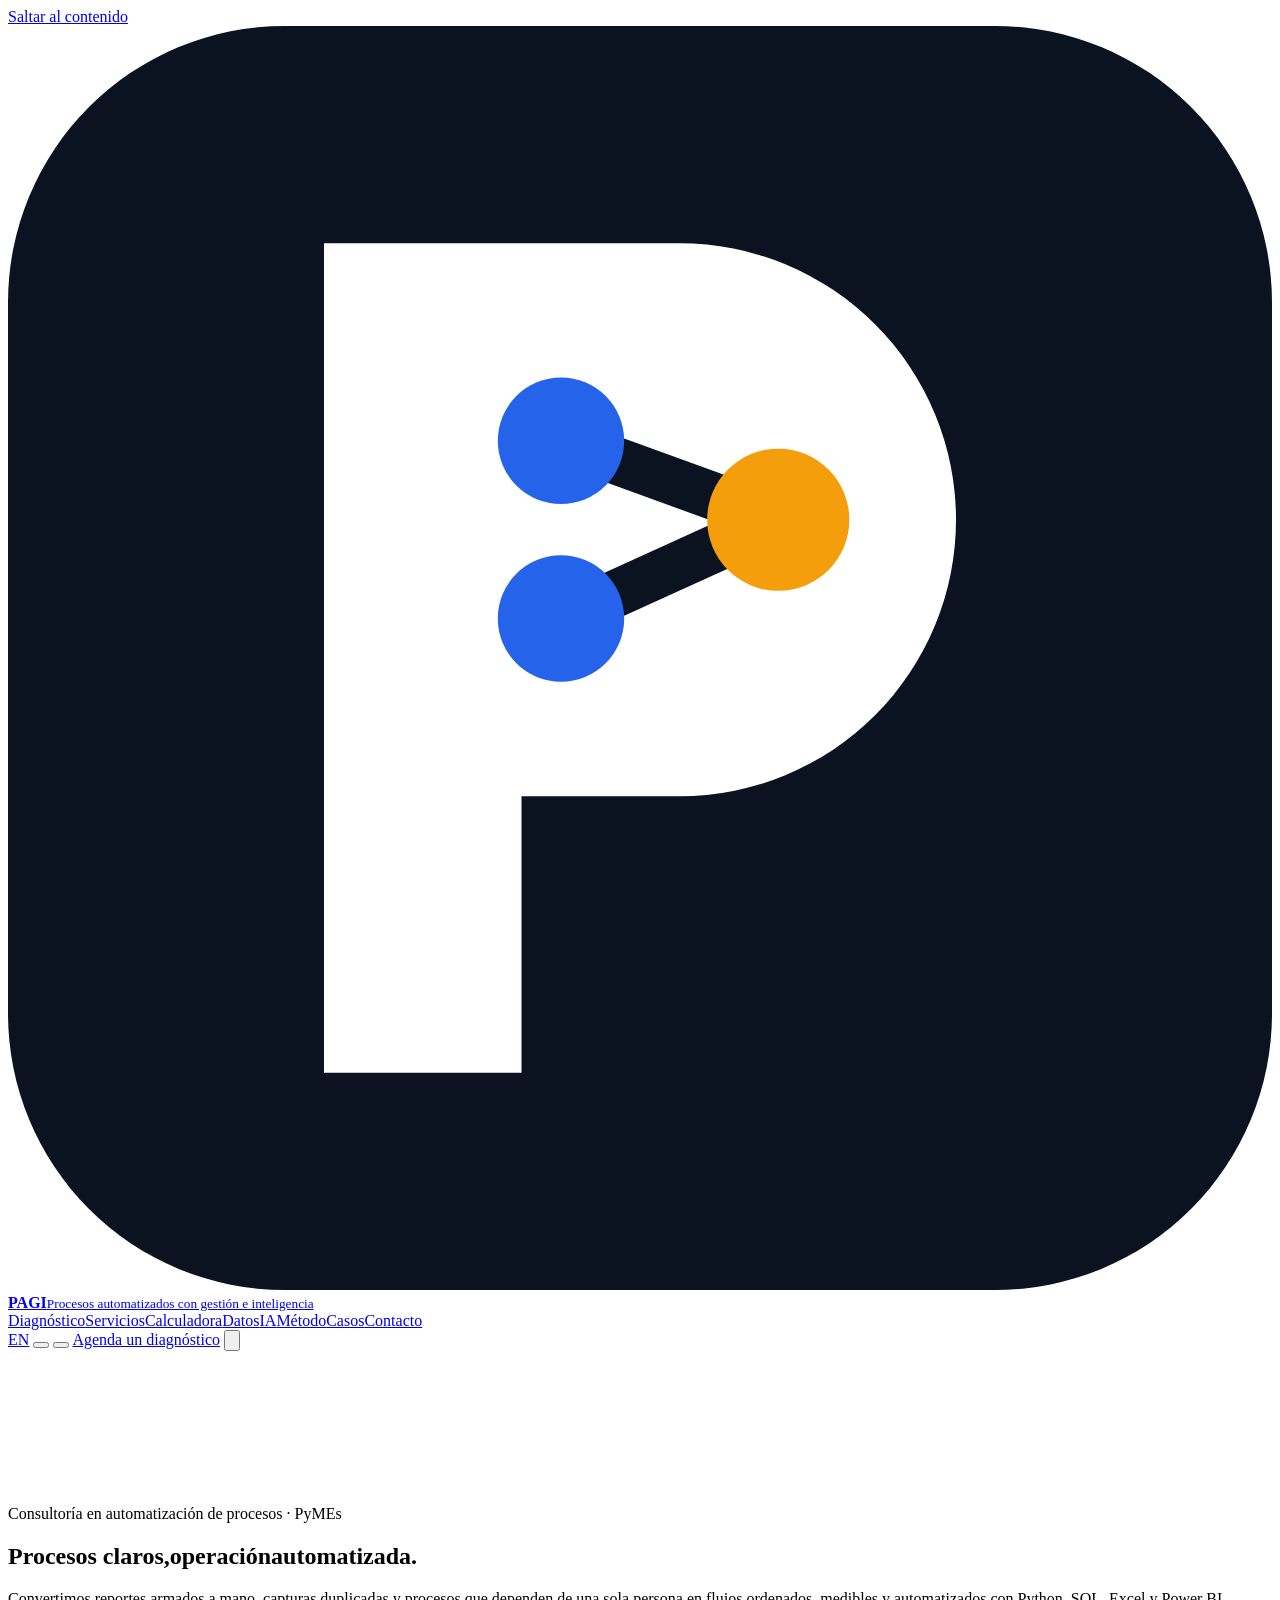
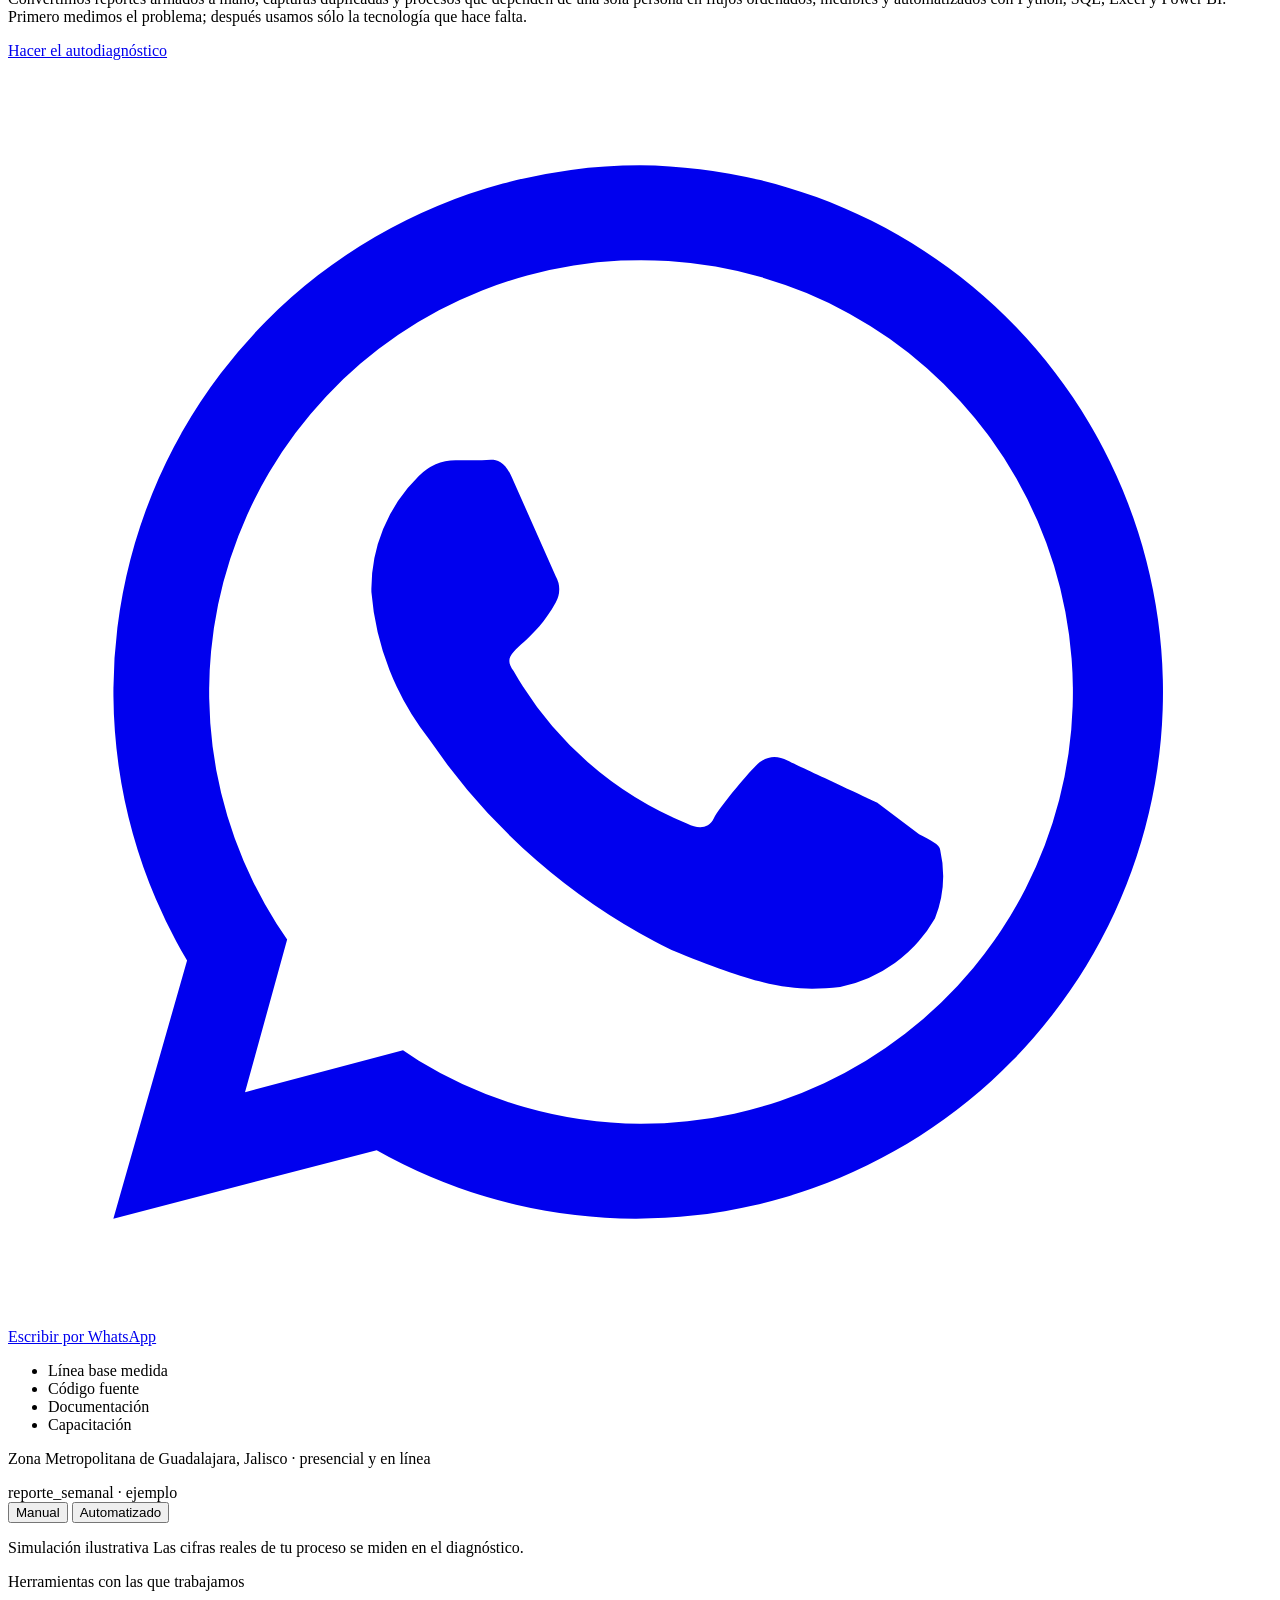
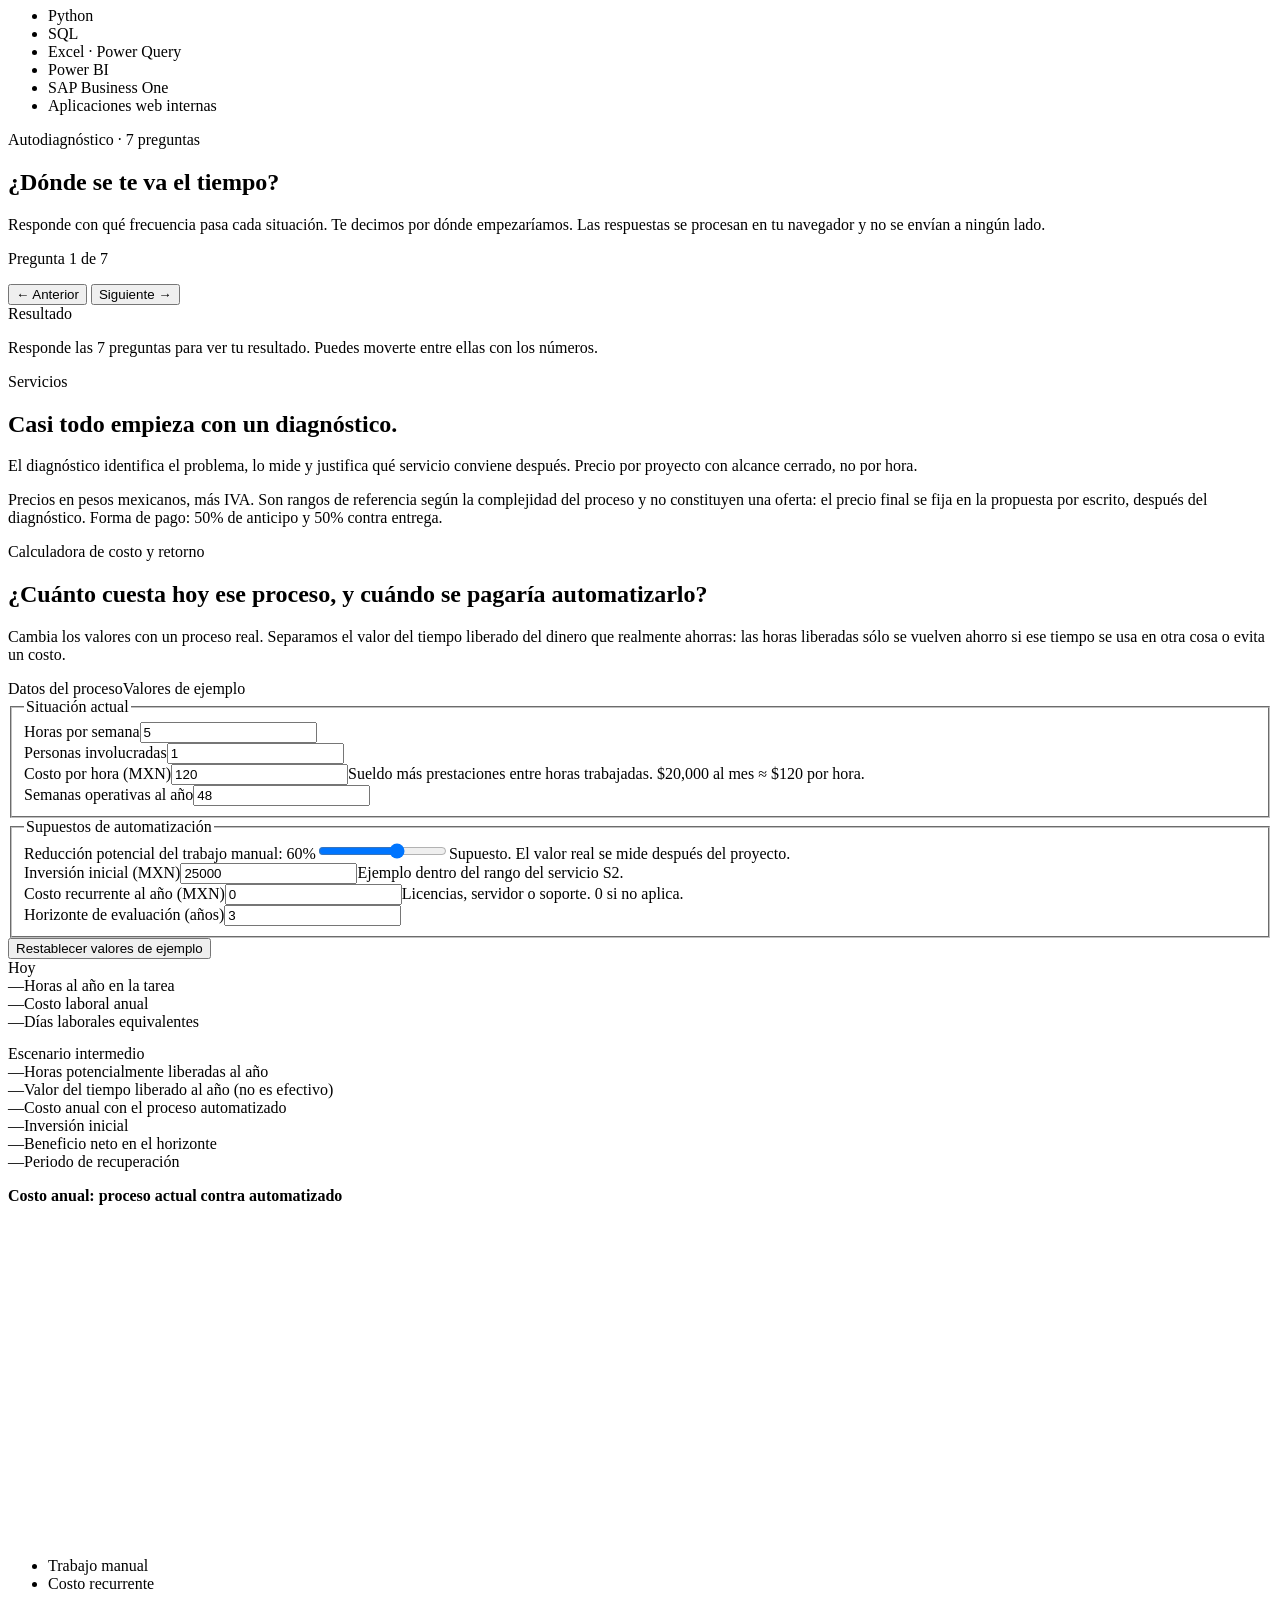
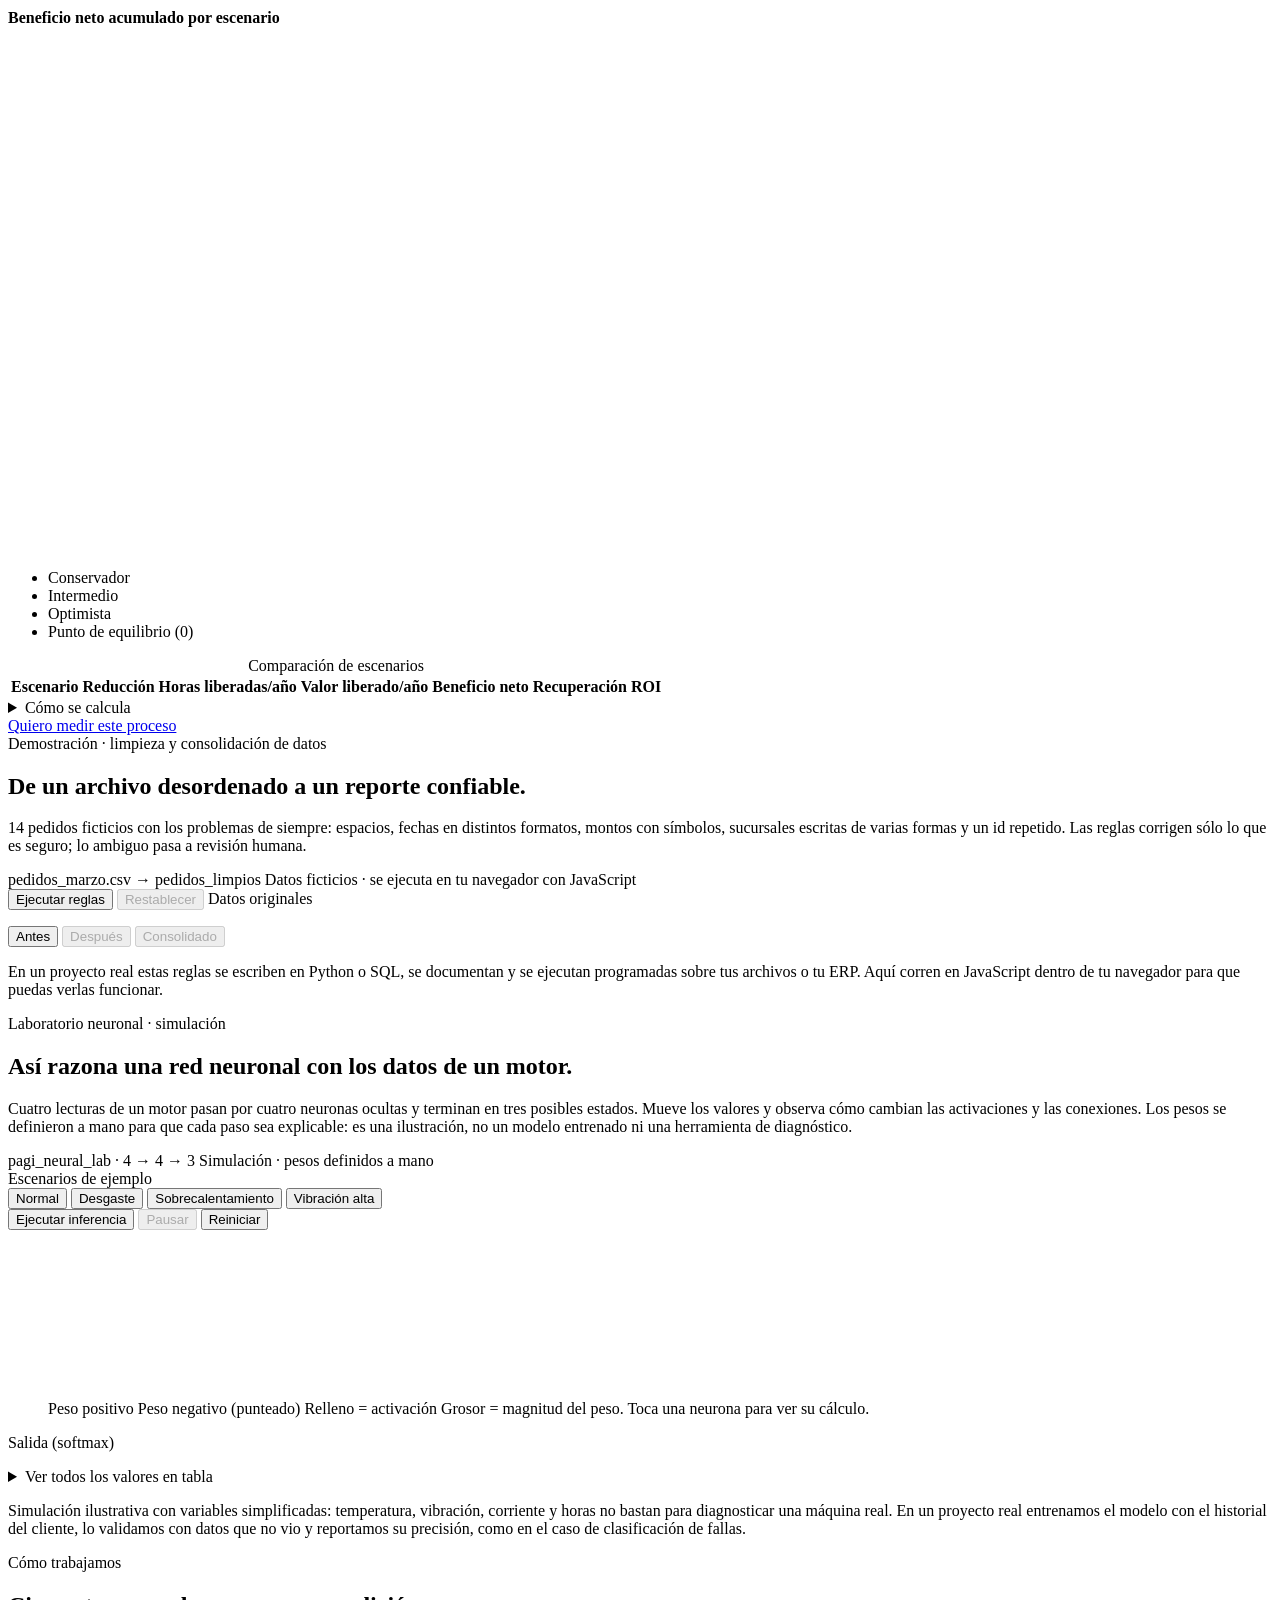
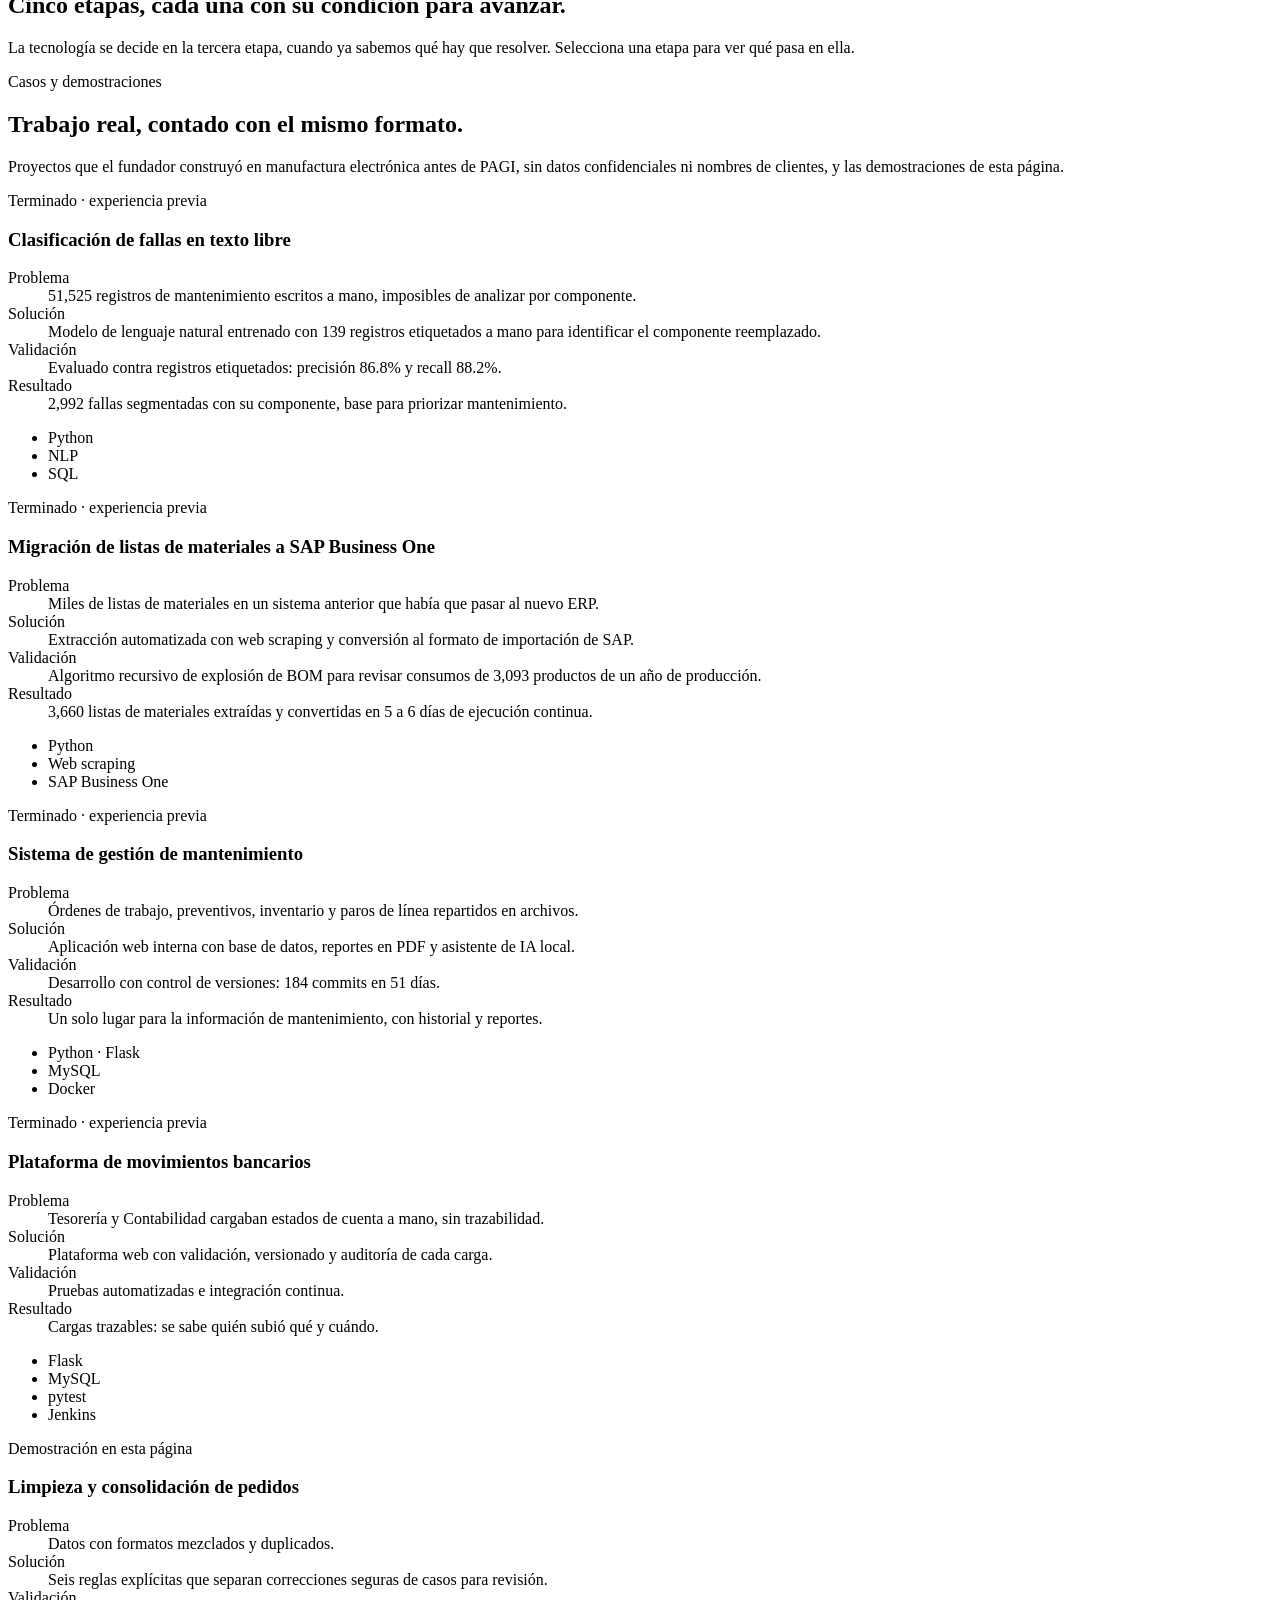
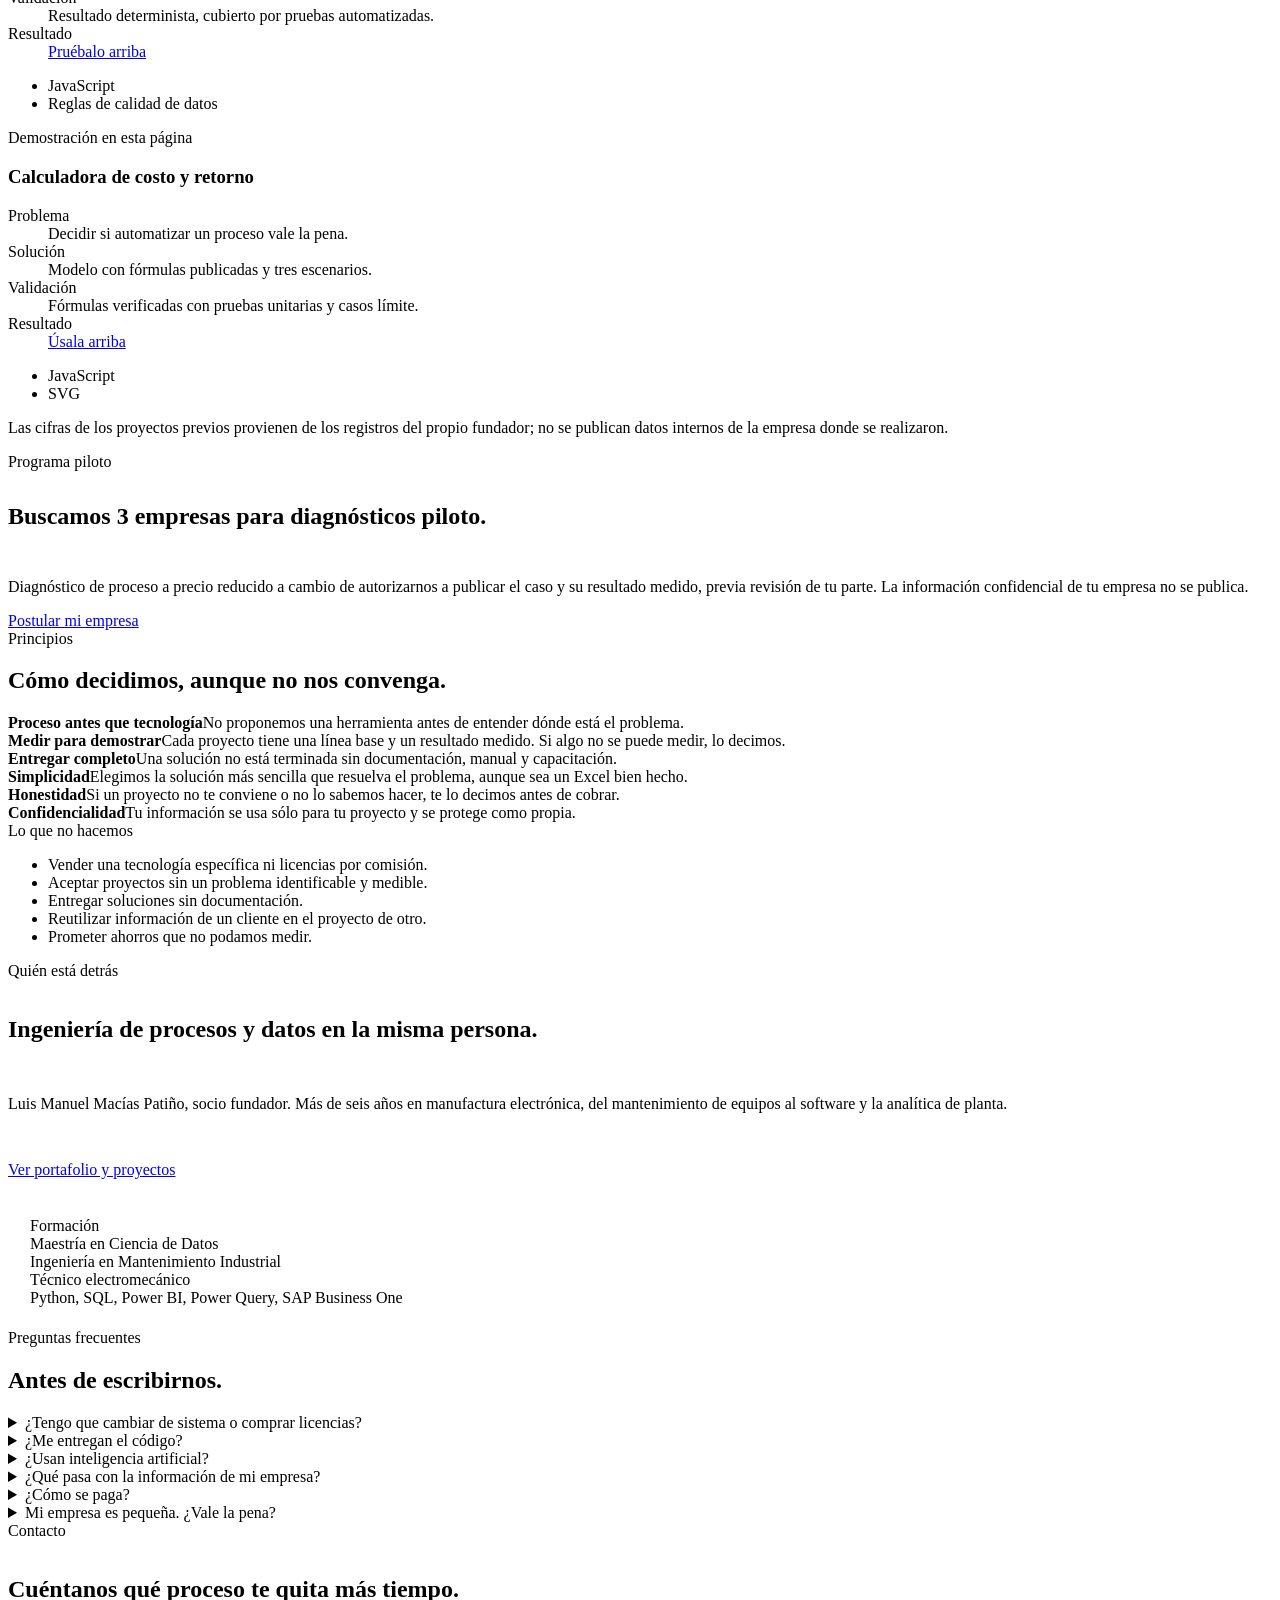
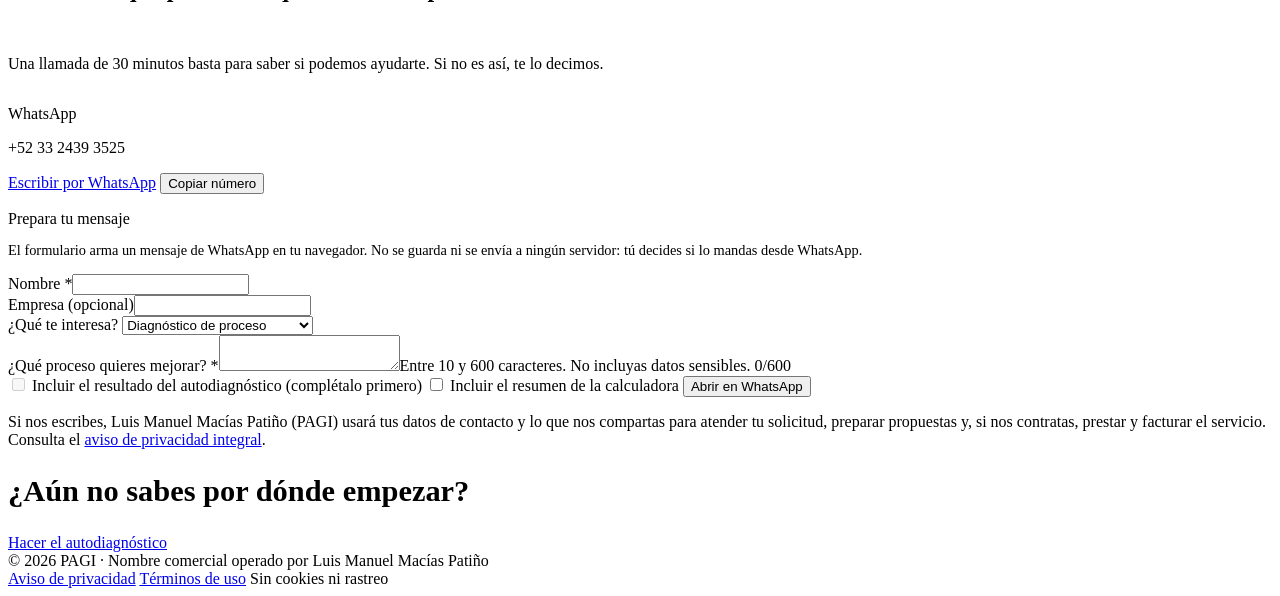
==== commit 3235f03c: "PAGI v4: Neural Lab, scroll bounce fix, design tokens, stable animations" ====
--- a/index.html
+++ b/index.html
@@ -35,7 +35,7 @@
 <header class="top">
   <div class="wrap nav">
     <a class="brand" href="/pagi/" aria-label="PAGI, inicio"><svg class="brand-mark" aria-hidden="true" viewBox="0 0 64 64" xmlns="http://www.w3.org/2000/svg"><rect width="64" height="64" rx="14" fill="#0B1220"/><path d="M16 53V11h18a14 14 0 0 1 0 28H26v14z" fill="#fff"/><path d="M28 21L39 25L28 30" fill="none" stroke="#0B1220" stroke-width="2.4"/><circle cx="28" cy="21" r="3.2" fill="#2563EB"/><circle cx="28" cy="30" r="3.2" fill="#2563EB"/><circle cx="39" cy="25" r="3.6" fill="#F59E0B"/></svg><b>PAGI</b><small>Procesos automatizados con gestión e inteligencia</small></a>
-    <nav class="links" aria-label="Secciones"><a href="#autodiagnostico">Diagnóstico</a><a href="#servicios">Servicios</a><a href="#calculadora">Calculadora</a><a href="#datos">Datos</a><a href="#metodo">Método</a><a href="#casos">Casos</a><a href="#contacto">Contacto</a></nav>
+    <nav class="links" aria-label="Secciones"><a href="#autodiagnostico">Diagnóstico</a><a href="#servicios">Servicios</a><a href="#calculadora">Calculadora</a><a href="#datos">Datos</a><a href="#ia">IA</a><a href="#metodo">Método</a><a href="#casos">Casos</a><a href="#contacto">Contacto</a></nav>
     <div class="tools">
       <a class="icon-btn" href="/pagi/en/" hreflang="en" lang="en" data-lang-ok data-lang-link title="English version" aria-label="English version">EN</a>
       <button class="icon-btn" type="button" id="theme-btn" aria-label="Cambiar tema"></button>
@@ -44,7 +44,7 @@
       <button class="icon-btn menu-btn" type="button" id="menu-btn" aria-expanded="false" aria-controls="mobile-menu" aria-label="Menú"><svg viewBox="0 0 24 24" fill="none" stroke="currentColor" stroke-width="2" aria-hidden="true"><path d="M4 7h16M4 12h16M4 17h16"/></svg></button>
     </div>
   </div>
-  <div class="mobile-menu" id="mobile-menu" hidden><div class="wrap"><nav aria-label="Secciones"><a href="#autodiagnostico">Diagnóstico</a><a href="#servicios">Servicios</a><a href="#calculadora">Calculadora</a><a href="#datos">Datos</a><a href="#metodo">Método</a><a href="#casos">Casos</a><a href="#contacto">Contacto</a><a class="btn primary" href="https://wa.me/523324393525?text=Hola%2C%20vi%20la%20p%C3%A1gina%20de%20PAGI%20y%20me%20interesa%20un%20diagn%C3%B3stico%20de%20proceso." target="_blank" rel="noopener">Agenda un diagnóstico</a></nav></div></div>
+  <div class="mobile-menu" id="mobile-menu" hidden><div class="wrap"><nav aria-label="Secciones"><a href="#autodiagnostico">Diagnóstico</a><a href="#servicios">Servicios</a><a href="#calculadora">Calculadora</a><a href="#datos">Datos</a><a href="#ia">IA</a><a href="#metodo">Método</a><a href="#casos">Casos</a><a href="#contacto">Contacto</a><a class="btn primary" href="https://wa.me/523324393525?text=Hola%2C%20vi%20la%20p%C3%A1gina%20de%20PAGI%20y%20me%20interesa%20un%20diagn%C3%B3stico%20de%20proceso." target="_blank" rel="noopener">Agenda un diagnóstico</a></nav></div></div>
   <span class="progress" id="progress" aria-hidden="true"></span>
 </header>
 <main id="main">
@@ -78,7 +78,7 @@
           </div>
         </div>
         <div class="console-body">
-          <ol class="flow flowing" id="flow"></ol><span class="sr-only" id="mode-say" aria-live="polite"></span>
+          <ol class="flow" id="flow"></ol><span class="sr-only" id="mode-say" aria-live="polite"></span>
           <div class="kpis" id="kpis"></div>
         </div>
         <p class="console-foot"><span class="sim">Simulación ilustrativa</span> Las cifras reales de tu proceso se miden en el diagnóstico.</p>
@@ -123,7 +123,7 @@
     </div>
   </section>
 
-  <section id="servicios" style="padding-top:0">
+  <section id="servicios" class="flush">
     <div class="wrap">
       <div class="sec-head reveal">
         <span class="label">Servicios</span>
@@ -135,7 +135,7 @@
     </div>
   </section>
 
-  <section id="calculadora" style="padding-top:0">
+  <section id="calculadora" class="flush">
     <div class="wrap">
       <div class="sec-head reveal">
         <span class="label">Calculadora de costo y retorno</span>
@@ -221,7 +221,7 @@
     </div>
   </section>
 
-  <section id="datos" style="padding-top:0">
+  <section id="datos" class="flush">
     <div class="wrap">
       <div class="sec-head reveal">
         <span class="label">Demostración · limpieza y consolidación de datos</span>
@@ -256,7 +256,65 @@
     </div>
   </section>
 
-  <section id="metodo" style="padding-top:0">
+  <section id="ia" class="flush">
+    <div class="wrap">
+      <div class="sec-head reveal">
+        <span class="label">Laboratorio neuronal · simulación</span>
+        <h2>Así razona una red neuronal con los datos de un motor.</h2>
+        <p class="lead">Cuatro lecturas de un motor pasan por cuatro neuronas ocultas y terminan en tres posibles estados. Mueve los valores y observa cómo cambian las activaciones y las conexiones. Los pesos se definieron a mano para que cada paso sea explicable: es una ilustración, no un modelo entrenado ni una herramienta de diagnóstico.</p>
+      </div>
+      <div class="console nn reveal" id="nn">
+        <div class="console-head">
+          <div class="dots" aria-hidden="true"><i></i><i></i><i></i></div>
+          <span class="label">pagi_neural_lab · 4 → 4 → 3</span>
+          <span class="sim">Simulación · pesos definidos a mano</span>
+        </div>
+        <div class="console-body nn-grid">
+          <div class="nn-controls">
+            <span class="label">Escenarios de ejemplo</span>
+            <div class="nn-presets" role="group" aria-label="Escenarios de ejemplo">
+              <button type="button" class="btn ghost small" data-preset="normal">Normal</button>
+              <button type="button" class="btn ghost small" data-preset="desgaste">Desgaste</button>
+              <button type="button" class="btn ghost small" data-preset="calor">Sobrecalentamiento</button>
+              <button type="button" class="btn ghost small" data-preset="vibracion">Vibración alta</button>
+            </div>
+            <div class="nn-fields" id="nn-fields"></div>
+            <div class="nn-run">
+              <button type="button" class="btn primary small" id="nn-run">Ejecutar inferencia</button>
+              <button type="button" class="btn ghost small" id="nn-pause" aria-pressed="false" disabled>Pausar</button>
+              <button type="button" class="btn ghost small" id="nn-reset">Reiniciar</button>
+            </div>
+            <p class="label nn-state" id="nn-state" aria-live="polite"></p>
+          </div>
+          <figure class="nn-figure">
+            <div class="nn-svgbox"><svg id="nn-svg" role="group" aria-labelledby="nn-desc"></svg></div>
+            <figcaption class="nn-legend">
+              <span><i class="lg pos"></i>Peso positivo</span>
+              <span><i class="lg neg"></i>Peso negativo (punteado)</span>
+              <span><i class="lg act"></i>Relleno = activación</span>
+              <span>Grosor = magnitud del peso. Toca una neurona para ver su cálculo.</span>
+            </figcaption>
+            <p class="sr-only" id="nn-desc"></p>
+          </figure>
+          <div class="nn-side">
+            <div class="nn-outbox">
+              <span class="label">Salida (softmax)</span>
+              <div class="nn-out" id="nn-out"></div>
+              <p class="nn-interp" id="nn-interp"></p>
+            </div>
+            <div class="nn-explain" id="nn-explain" aria-live="polite"></div>
+          </div>
+        </div>
+        <details class="nn-table">
+          <summary>Ver todos los valores en tabla</summary>
+          <div class="table-wrap" tabindex="0" role="region" aria-label="Valores de la red"><table id="nn-tbl"></table></div>
+        </details>
+        <p class="console-foot">Simulación ilustrativa con variables simplificadas: temperatura, vibración, corriente y horas no bastan para diagnosticar una máquina real. En un proyecto real entrenamos el modelo con el historial del cliente, lo validamos con datos que no vio y reportamos su precisión, como en el caso de clasificación de fallas.</p>
+      </div>
+    </div>
+  </section>
+
+  <section id="metodo" class="flush">
     <div class="wrap">
       <div class="sec-head reveal">
         <span class="label">Cómo trabajamos</span>
@@ -270,7 +328,7 @@
     </div>
   </section>
 
-  <section id="casos" style="padding-top:0">
+  <section id="casos" class="flush">
     <div class="wrap">
       <div class="sec-head reveal">
         <span class="label">Casos y demostraciones</span>
@@ -319,7 +377,7 @@
     </div>
   </section>
 
-  <section id="piloto" style="padding-top:0">
+  <section id="piloto" class="flush">
     <div class="wrap">
       <div class="pilot reveal">
         <div class="count" aria-hidden="true"><i></i><i></i><i></i></div>
@@ -333,7 +391,7 @@
     </div>
   </section>
 
-  <section id="principios" style="padding-top:0">
+  <section id="principios" class="flush">
     <div class="wrap">
       <div class="sec-head reveal">
         <span class="label">Principios</span>
@@ -362,7 +420,7 @@
     </div>
   </section>
 
-  <section id="equipo" style="padding-top:0">
+  <section id="equipo" class="flush">
     <div class="wrap founder">
       <div class="reveal" style="display:grid;gap:16px">
         <span class="label">Quién está detrás</span>
@@ -380,7 +438,7 @@
     </div>
   </section>
 
-  <section id="preguntas" style="padding-top:0">
+  <section id="preguntas" class="flush">
     <div class="wrap">
       <div class="sec-head reveal">
         <span class="label">Preguntas frecuentes</span>
@@ -516,7 +574,15 @@
  "running":"Ejecutando {r}…","done":"Listo: 6 reglas aplicadas","orig":"Datos originales",
  "consTitle":"Total por sucursal (sólo válidos y corregidos)","consNote":"Las filas en revisión no entran al reporte hasta que alguien las apruebe.",
  "orders":"pedidos","quality":"Calidad de los datos","show":"Ver","hide":"Ocultar","legendBefore":"Celdas resaltadas: espacios sobrantes (azul) y formatos distintos al estándar (rojo).","legendAfter":"Verde: corregido automáticamente · Ámbar: requiere revisión · Rojo: motivo de rechazo."},
-"form":{"nombre":"Escribe tu nombre (al menos 2 letras).","msg":"Describe el proceso en al menos 10 caracteres.","fix":"Revisa los campos marcados.","opened":"Mensaje listo. Intentamos abrir WhatsApp en otra pestaña; si no se abrió, usa el enlace. Nada nos llega hasta que lo envíes desde WhatsApp.","blocked":"Tu navegador no abrió la pestaña.","openLink":"Abrir WhatsApp con el mensaje","hi":"Hola, soy","from":"de","topic":"Me interesa","process":"Proceso a mejorar","quizOn":"Incluir el resultado del autodiagnóstico"}
+"form":{"nombre":"Escribe tu nombre (al menos 2 letras).","msg":"Describe el proceso en al menos 10 caracteres.","fix":"Revisa los campos marcados.","opened":"Mensaje listo. Intentamos abrir WhatsApp en otra pestaña; si no se abrió, usa el enlace. Nada nos llega hasta que lo envíes desde WhatsApp.","blocked":"Tu navegador no abrió la pestaña.","openLink":"Abrir WhatsApp con el mensaje","hi":"Hola, soy","from":"de","topic":"Me interesa","process":"Proceso a mejorar","quizOn":"Incluir el resultado del autodiagnóstico"},
+"nn":{
+ "in":[ ["Temperatura del motor","°C","Temp."],["Vibración (RMS)","mm/s","Vibración"],["Corriente (% de la nominal)","%","Corriente"],["Horas desde el último mantenimiento","h","Horas"]],
+ "hid":[ ["Estrés térmico","Térmico"],["Vibración anómala","Mecánico"],["Sobrecarga eléctrica","Eléctrico"],["Uso acumulado","Uso"]],
+ "out":[ ["Operación normal","Normal"],["Desgaste probable","Desgaste"],["Anomalía: revisar","Anomalía"]],
+ "interp":["Las lecturas están en rangos típicos: ninguna neurona de riesgo se activa.","Las horas de operación y la vibración apuntan a desgaste: convendría programar mantenimiento preventivo.","Una lectura salió muy de rango (temperatura, vibración o corriente): conviene revisar el equipo."],
+ "ready":"Listo. Cambia un valor o ejecuta la inferencia.","run1":"Propagando: entradas → capa oculta…","run2":"Propagando: capa oculta → salida…","done":"Inferencia completa.","paused":"En pausa. Los valores siguen disponibles.","pause":"Pausar","resume":"Reanudar",
+ "inNode":"Entrada","hidNode":"Neurona oculta","outNode":"Neurona de salida","norm":"Normalización","sum":"Suma ponderada","act":"Activación ReLU","soft":"Softmax: convierte las sumas de salida en probabilidades que suman 100%.","prob":"Probabilidad","bias":"sesgo","layer":["Entradas","Capa oculta (ReLU)","Salida (softmax)"],
+ "desc":"Red de 4 entradas, 4 neuronas ocultas y 3 salidas. Resultado: {r} con {p}.","col":["Neurona","Valor de entrada o suma","Activación o probabilidad"]}
 }</script>
 <footer class="foot">
   <div class="wrap">
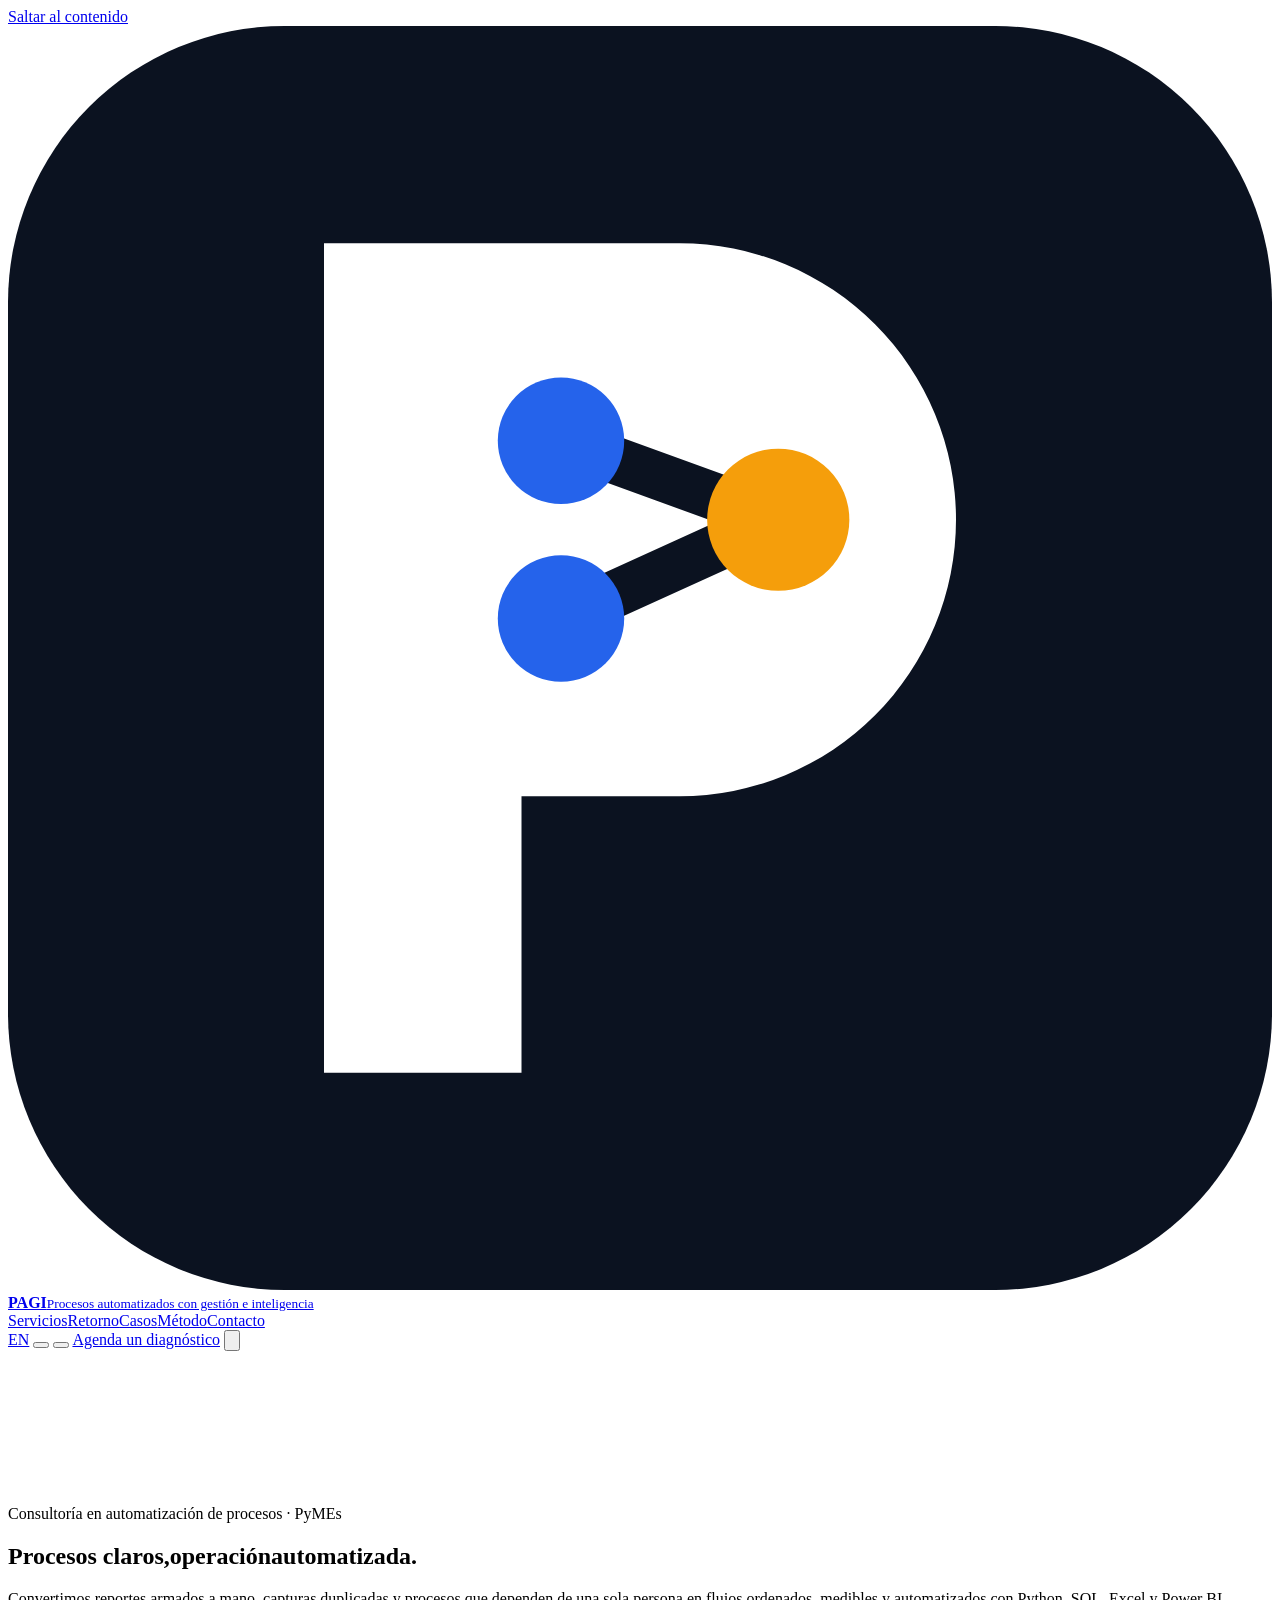
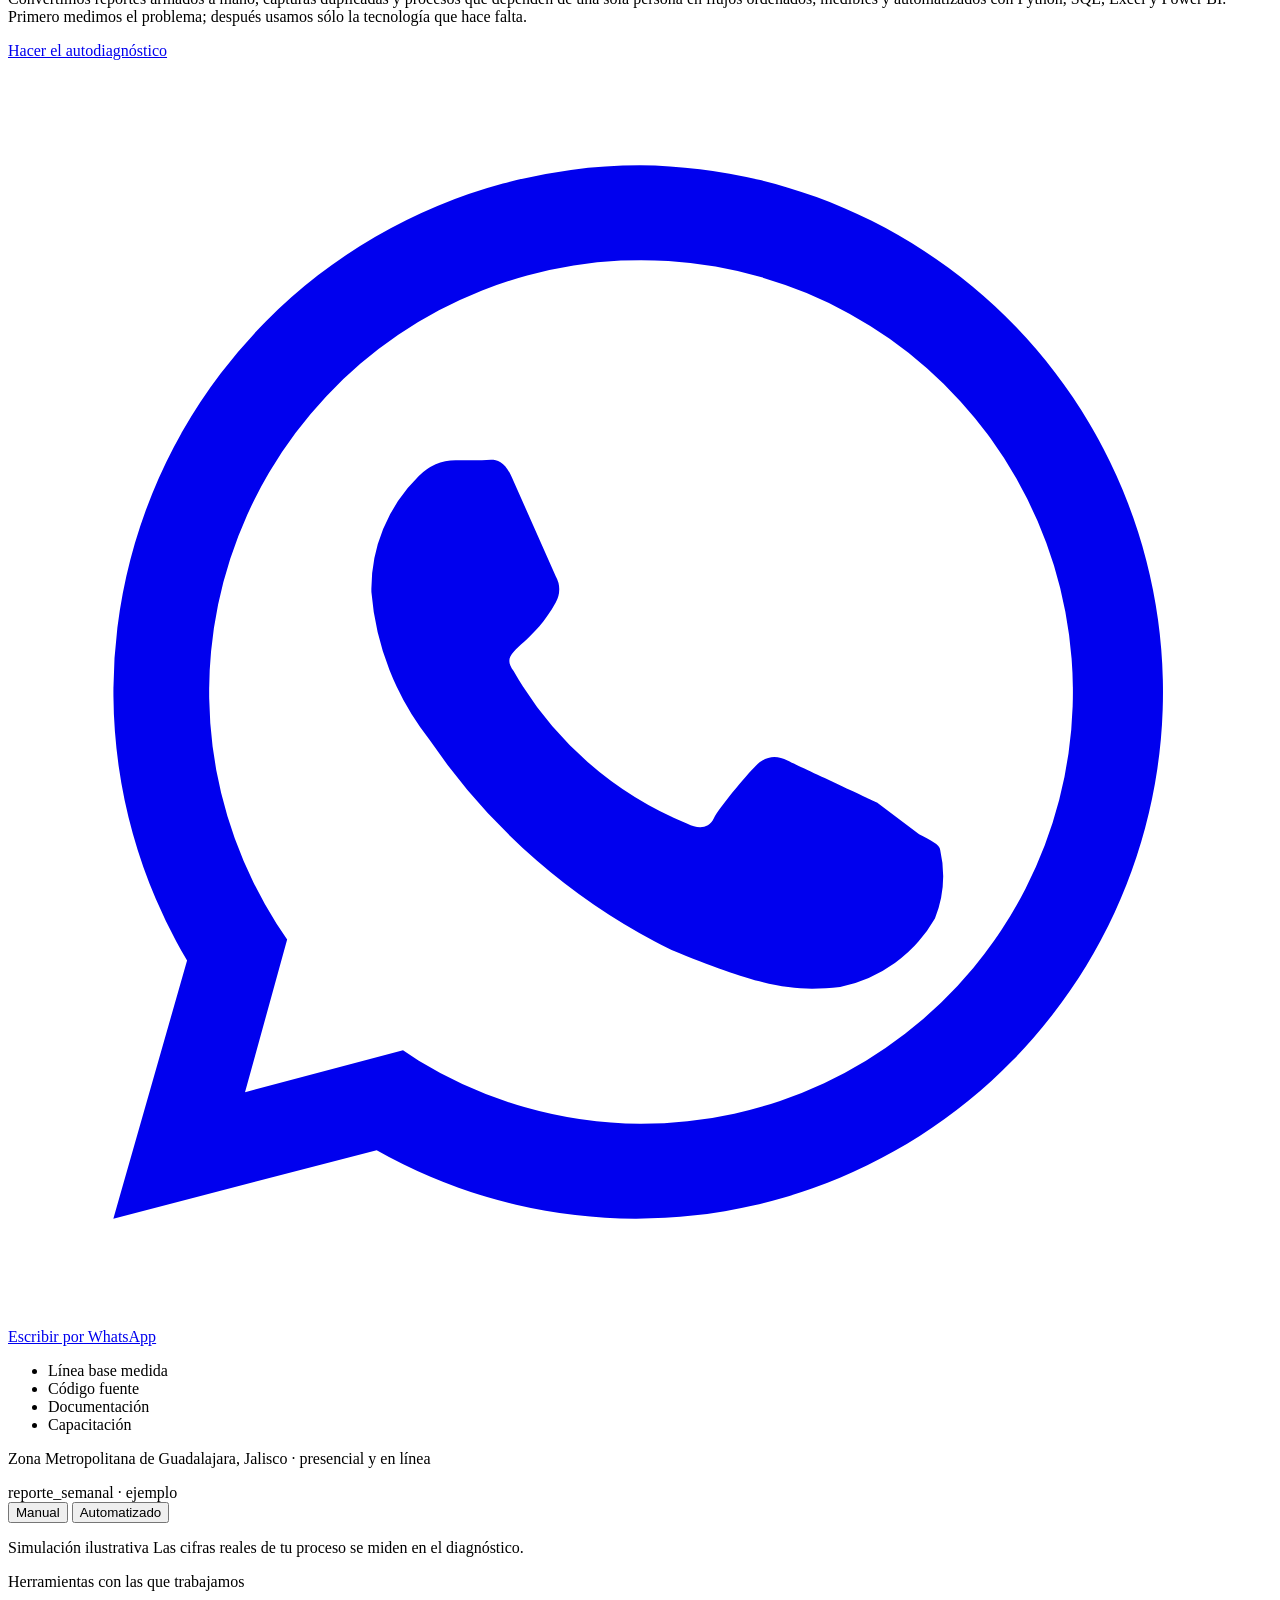
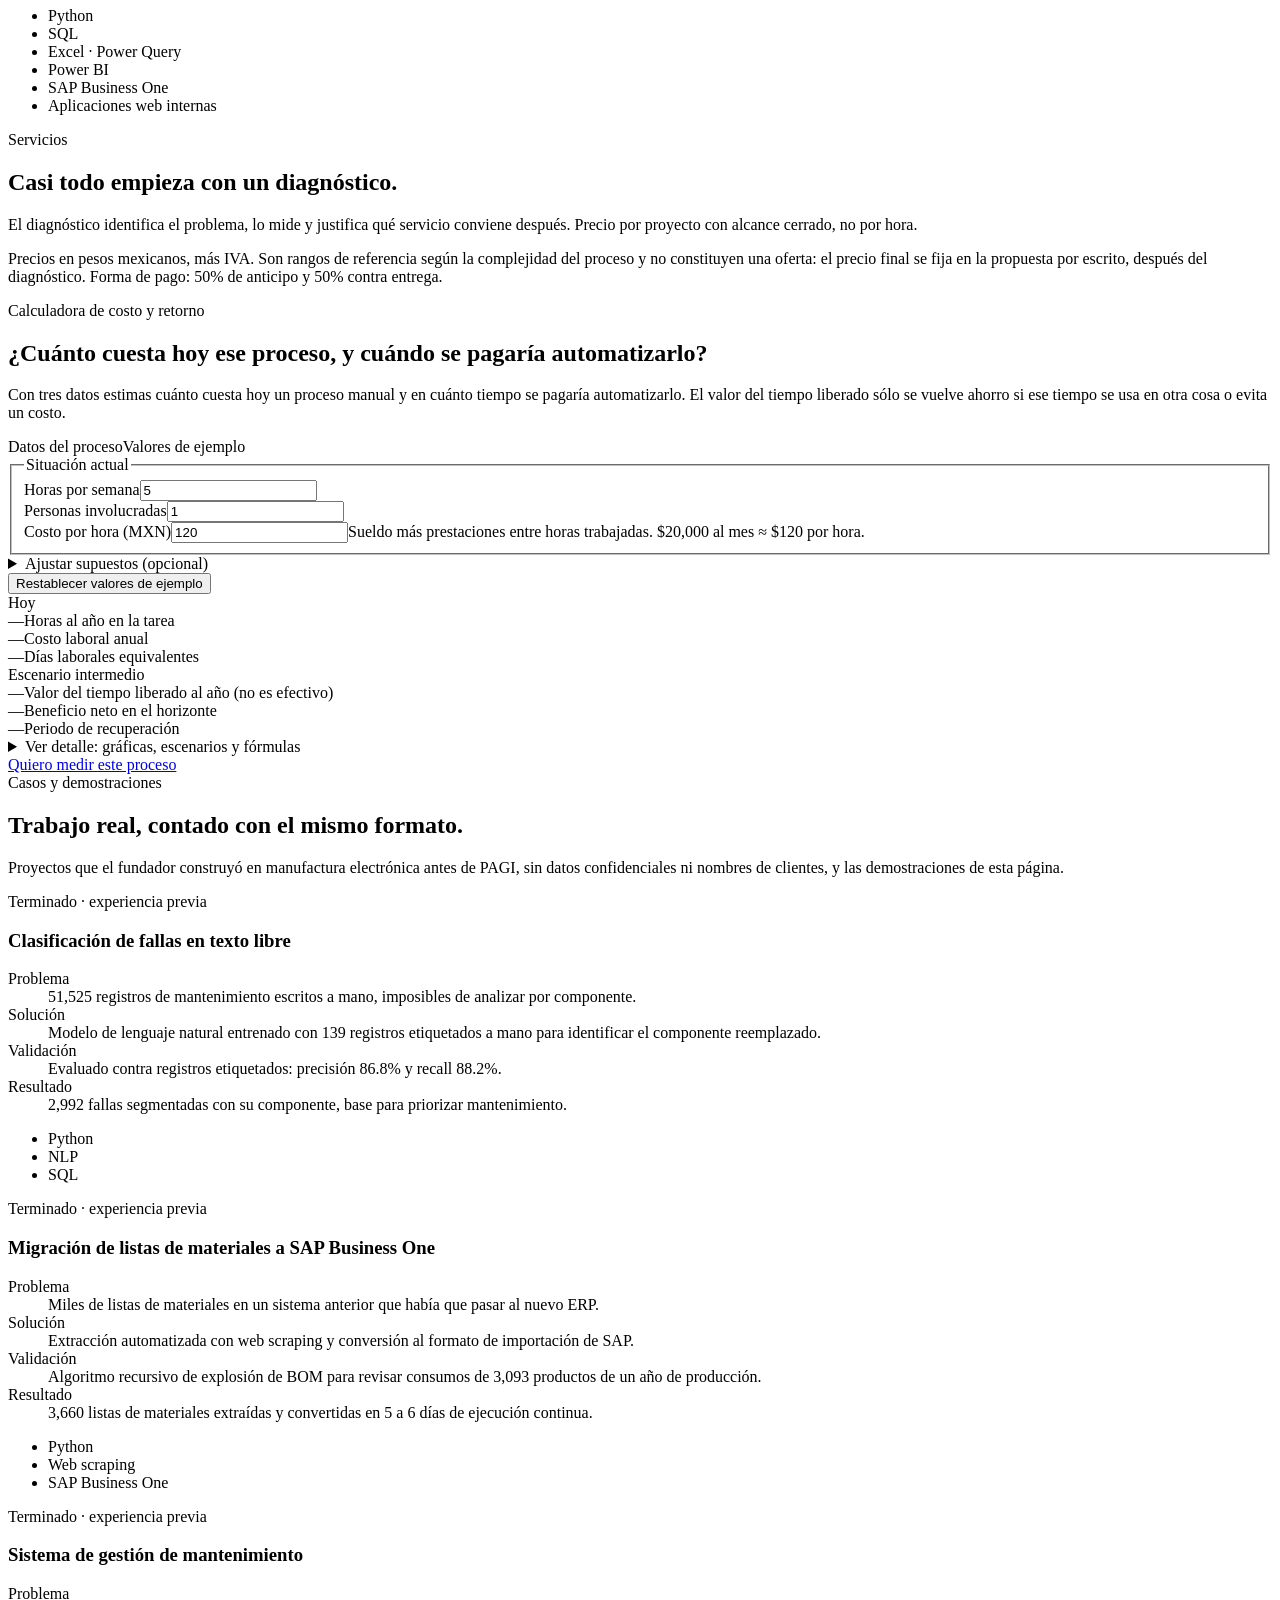
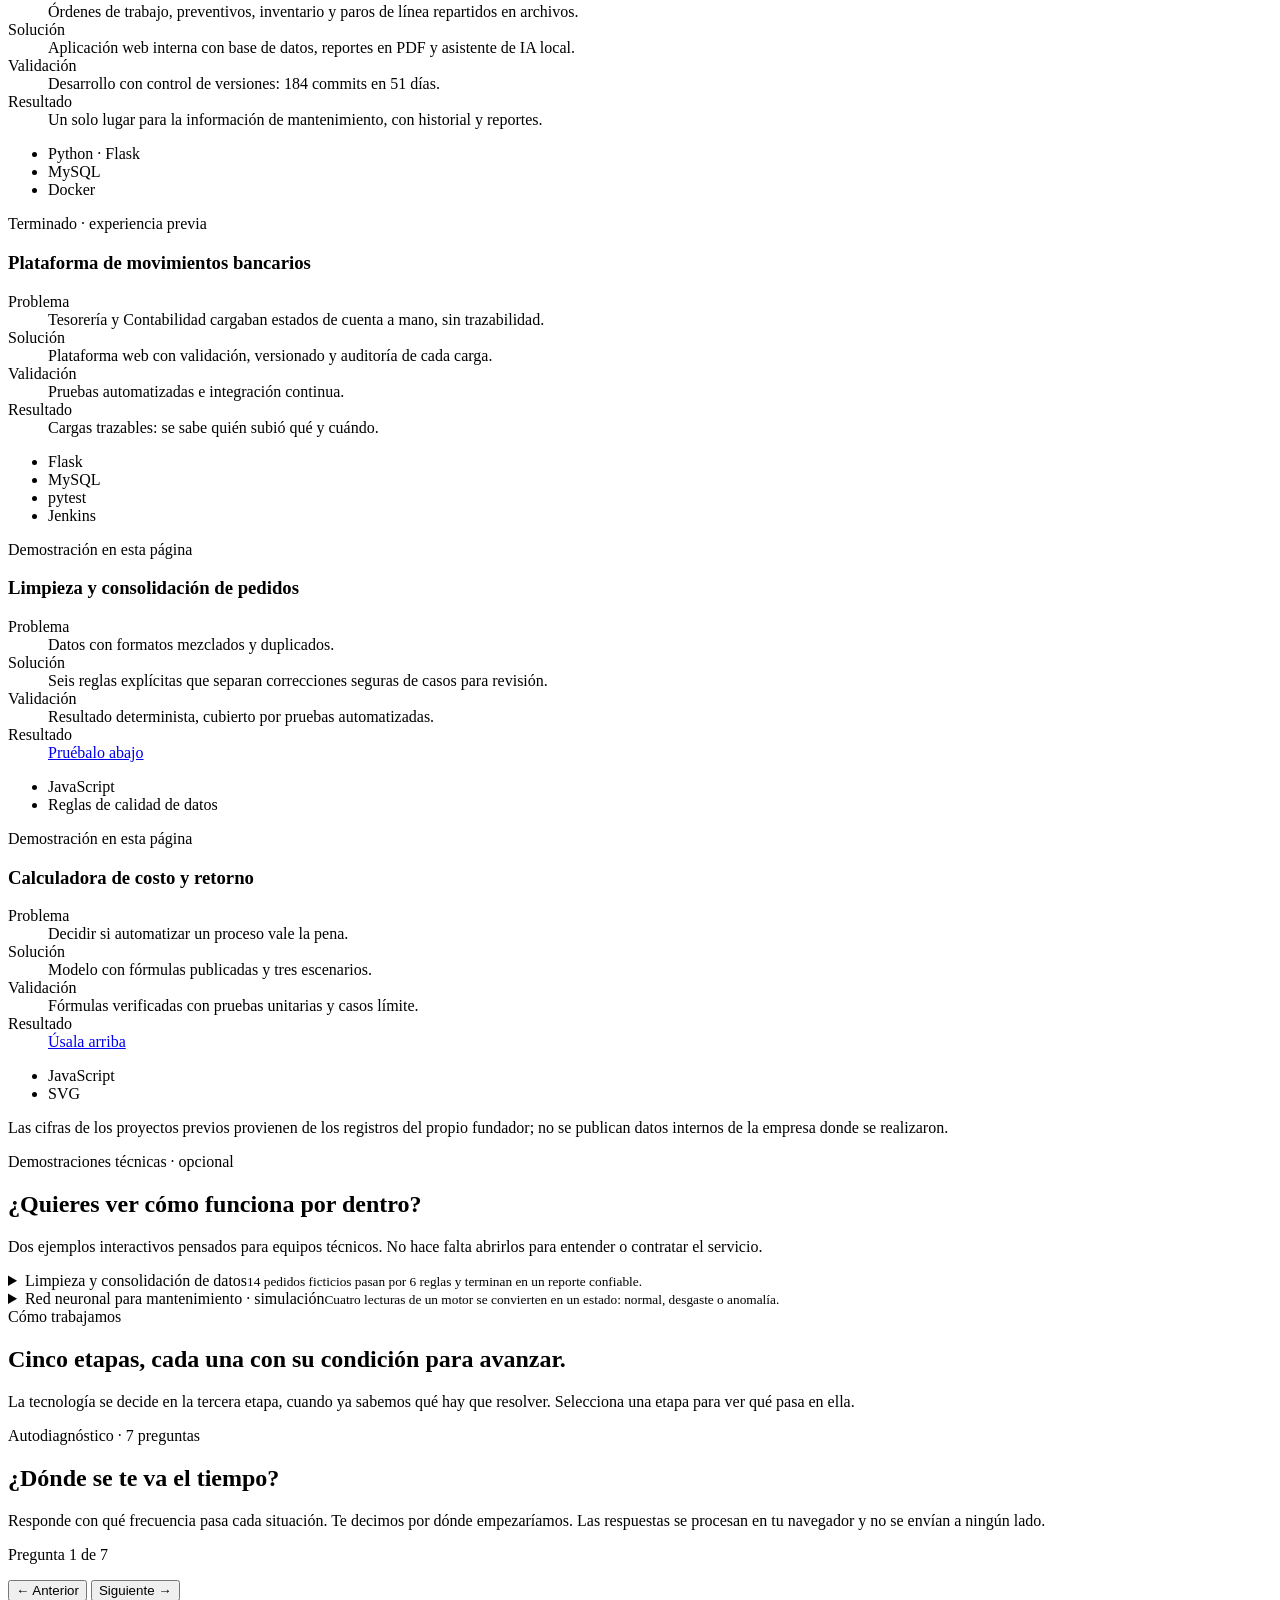
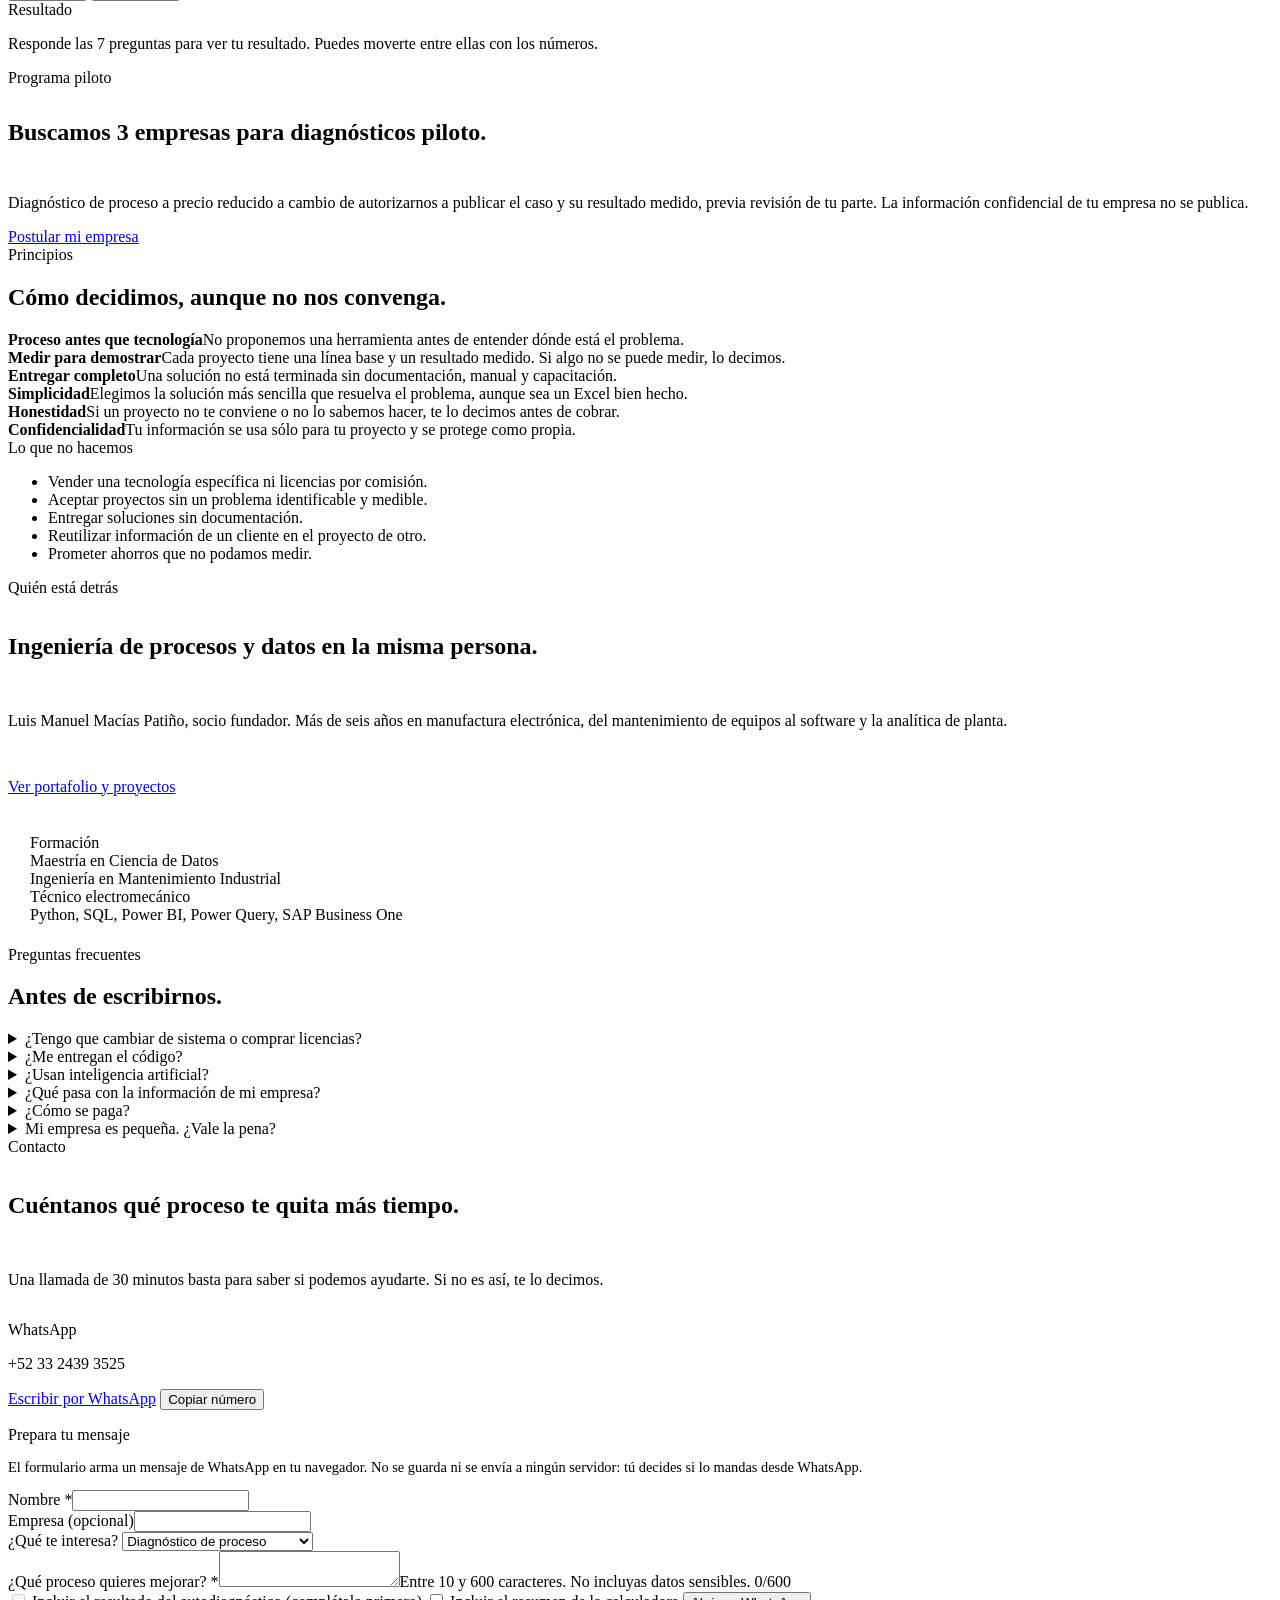
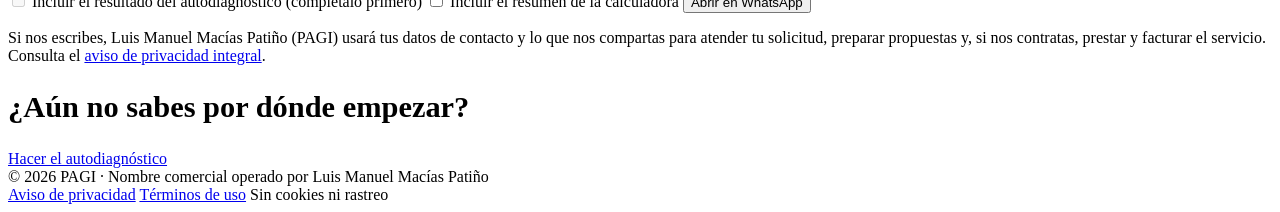
==== commit 5f5e651e: "PAGI v5: simpler page for executives (5-item menu, short calculator, demos folded)" ====
--- a/index.html
+++ b/index.html
@@ -26,7 +26,7 @@
 <link rel="preconnect" href="https://fonts.googleapis.com">
 <link rel="preconnect" href="https://fonts.gstatic.com" crossorigin>
 <link rel="stylesheet" href="https://fonts.googleapis.com/css2?family=Archivo:wdth,wght@112,600;112,800&family=Hanken+Grotesk:wght@400;500;600&family=DM+Mono:wght@400;500&display=swap">
-<link rel="stylesheet" href="/pagi/style.css?v=4">
+<link rel="stylesheet" href="/pagi/style.css?v=5">
 <script type="application/ld+json">{"@context": "https://schema.org", "@type": "ProfessionalService", "name": "PAGI", "alternateName": "PAGI · Procesos automatizados con gestión e inteligencia", "url": "https://kawaiidatadev.github.io/pagi/", "image": "https://kawaiidatadev.github.io/pagi/og.png", "telephone": "+52 33 2439 3525", "email": "pychan.desuyo@gmail.com", "priceRange": "$5,000 - $35,000 MXN + IVA", "areaServed": {"@type": "AdministrativeArea", "name": "Zona Metropolitana de Guadalajara, Jalisco, México"}, "address": {"@type": "PostalAddress", "addressLocality": "Guadalajara", "addressRegion": "Jalisco", "addressCountry": "MX"}, "founder": {"@type": "Person", "name": "Luis Manuel Macías Patiño", "url": "https://kawaiidatadev.github.io/"}, "knowsAbout": ["Mejora de procesos", "Automatización de reportes", "Limpieza y validación de datos", "Power BI", "Power Query", "Python", "SQL", "Documentación de procesos"]}</script>
 </head>
 <body>
@@ -35,7 +35,7 @@
 <header class="top">
   <div class="wrap nav">
     <a class="brand" href="/pagi/" aria-label="PAGI, inicio"><svg class="brand-mark" aria-hidden="true" viewBox="0 0 64 64" xmlns="http://www.w3.org/2000/svg"><rect width="64" height="64" rx="14" fill="#0B1220"/><path d="M16 53V11h18a14 14 0 0 1 0 28H26v14z" fill="#fff"/><path d="M28 21L39 25L28 30" fill="none" stroke="#0B1220" stroke-width="2.4"/><circle cx="28" cy="21" r="3.2" fill="#2563EB"/><circle cx="28" cy="30" r="3.2" fill="#2563EB"/><circle cx="39" cy="25" r="3.6" fill="#F59E0B"/></svg><b>PAGI</b><small>Procesos automatizados con gestión e inteligencia</small></a>
-    <nav class="links" aria-label="Secciones"><a href="#autodiagnostico">Diagnóstico</a><a href="#servicios">Servicios</a><a href="#calculadora">Calculadora</a><a href="#datos">Datos</a><a href="#ia">IA</a><a href="#metodo">Método</a><a href="#casos">Casos</a><a href="#contacto">Contacto</a></nav>
+    <nav class="links" aria-label="Secciones"><a href="#servicios">Servicios</a><a href="#calculadora">Retorno</a><a href="#casos">Casos</a><a href="#metodo">Método</a><a href="#contacto">Contacto</a></nav>
     <div class="tools">
       <a class="icon-btn" href="/pagi/en/" hreflang="en" lang="en" data-lang-ok data-lang-link title="English version" aria-label="English version">EN</a>
       <button class="icon-btn" type="button" id="theme-btn" aria-label="Cambiar tema"></button>
@@ -44,7 +44,7 @@
       <button class="icon-btn menu-btn" type="button" id="menu-btn" aria-expanded="false" aria-controls="mobile-menu" aria-label="Menú"><svg viewBox="0 0 24 24" fill="none" stroke="currentColor" stroke-width="2" aria-hidden="true"><path d="M4 7h16M4 12h16M4 17h16"/></svg></button>
     </div>
   </div>
-  <div class="mobile-menu" id="mobile-menu" hidden><div class="wrap"><nav aria-label="Secciones"><a href="#autodiagnostico">Diagnóstico</a><a href="#servicios">Servicios</a><a href="#calculadora">Calculadora</a><a href="#datos">Datos</a><a href="#ia">IA</a><a href="#metodo">Método</a><a href="#casos">Casos</a><a href="#contacto">Contacto</a><a class="btn primary" href="https://wa.me/523324393525?text=Hola%2C%20vi%20la%20p%C3%A1gina%20de%20PAGI%20y%20me%20interesa%20un%20diagn%C3%B3stico%20de%20proceso." target="_blank" rel="noopener">Agenda un diagnóstico</a></nav></div></div>
+  <div class="mobile-menu" id="mobile-menu" hidden><div class="wrap"><nav aria-label="Secciones"><a href="#servicios">Servicios</a><a href="#calculadora">Retorno</a><a href="#casos">Casos</a><a href="#metodo">Método</a><a href="#contacto">Contacto</a><a class="btn primary" href="https://wa.me/523324393525?text=Hola%2C%20vi%20la%20p%C3%A1gina%20de%20PAGI%20y%20me%20interesa%20un%20diagn%C3%B3stico%20de%20proceso." target="_blank" rel="noopener">Agenda un diagnóstico</a></nav></div></div>
   <span class="progress" id="progress" aria-hidden="true"></span>
 </header>
 <main id="main">
@@ -93,37 +93,7 @@
     </div>
   </div>
 
-  <section id="autodiagnostico">
-    <div class="wrap">
-      <div class="sec-head reveal">
-        <span class="label">Autodiagnóstico · 7 preguntas</span>
-        <h2>¿Dónde se te va el tiempo?</h2>
-        <p class="lead">Responde con qué frecuencia pasa cada situación. Te decimos por dónde empezaríamos. Las respuestas se procesan en tu navegador y no se envían a ningún lado.</p>
-      </div>
-      <div class="quiz">
-        <form class="card qbox reveal" id="quiz" novalidate>
-          <div class="qprog">
-            <div class="label" style="color:var(--ink)" id="qcount">Pregunta 1 de 7</div>
-            <div class="bar" role="progressbar" aria-labelledby="qcount" aria-valuemin="0" aria-valuemax="7" aria-valuenow="0" id="qbar"><span></span></div>
-            <div class="qdots" id="qdots" aria-label="Ir a la pregunta"></div>
-          </div>
-          <div id="qsteps"></div>
-          <p class="err" id="qerr" role="alert"></p>
-          <div class="qnav">
-            <button type="button" class="btn ghost" id="qprev">← Anterior</button>
-            <button type="button" class="btn blue" id="qnext">Siguiente →</button>
-          </div>
-        </form>
-        <aside class="card result reveal" id="qresult" aria-live="polite" style="--d:1">
-          <span class="label">Resultado</span>
-          <p class="empty" id="qempty">Responde las 7 preguntas para ver tu resultado. Puedes moverte entre ellas con los números.</p>
-          <div id="qout" hidden></div>
-        </aside>
-      </div>
-    </div>
-  </section>
-
-  <section id="servicios" class="flush">
+  <section id="servicios">
     <div class="wrap">
       <div class="sec-head reveal">
         <span class="label">Servicios</span>
@@ -140,7 +110,7 @@
       <div class="sec-head reveal">
         <span class="label">Calculadora de costo y retorno</span>
         <h2>¿Cuánto cuesta hoy ese proceso, y cuándo se pagaría automatizarlo?</h2>
-        <p class="lead">Cambia los valores con un proceso real. Separamos el valor del tiempo liberado del dinero que realmente ahorras: las horas liberadas sólo se vuelven ahorro si ese tiempo se usa en otra cosa o evita un costo.</p>
+        <p class="lead">Con tres datos estimas cuánto cuesta hoy un proceso manual y en cuánto tiempo se pagaría automatizarlo. El valor del tiempo liberado sólo se vuelve ahorro si ese tiempo se usa en otra cosa o evita un costo.</p>
       </div>
       <div class="calc">
         <form class="card reveal" id="calc" novalidate>
@@ -150,17 +120,20 @@
               <div class="field"><label for="c-horas">Horas por semana</label><input id="c-horas" inputmode="decimal" value="5" aria-describedby="e-horas"><span class="err" id="e-horas"></span></div>
               <div class="field"><label for="c-personas">Personas involucradas</label><input id="c-personas" inputmode="numeric" value="1" aria-describedby="e-personas"><span class="err" id="e-personas"></span></div>
               <div class="field"><label for="c-costoHora">Costo por hora (MXN)</label><input id="c-costoHora" inputmode="decimal" value="120" aria-describedby="h-costo e-costoHora"><span class="hint" id="h-costo">Sueldo más prestaciones entre horas trabajadas. $20,000 al mes ≈ $120 por hora.</span><span class="err" id="e-costoHora"></span></div>
-              <div class="field"><label for="c-semanas">Semanas operativas al año</label><input id="c-semanas" inputmode="numeric" value="48" aria-describedby="e-semanas"><span class="err" id="e-semanas"></span></div>
             </div>
           </fieldset>
+          <details class="fold adv"><summary>Ajustar supuestos (opcional)</summary>
+          <div class="fold-body">
           <fieldset><legend>Supuestos de automatización</legend>
             <div class="fields">
+              <div class="field"><label for="c-semanas">Semanas operativas al año</label><input id="c-semanas" inputmode="numeric" value="48" aria-describedby="e-semanas"><span class="err" id="e-semanas"></span></div>
               <div class="field" style="grid-column:1/-1"><label for="c-reduccion">Reducción potencial del trabajo manual: <output id="o-reduccion" class="num">60%</output></label><input id="c-reduccion" type="range" min="0" max="95" step="5" value="60" aria-describedby="h-red"><span class="hint" id="h-red">Supuesto. El valor real se mide después del proyecto.</span></div>
               <div class="field"><label for="c-inversion">Inversión inicial (MXN)</label><input id="c-inversion" inputmode="decimal" value="25000" aria-describedby="h-inv e-inversion"><span class="hint" id="h-inv">Ejemplo dentro del rango del servicio S2.</span><span class="err" id="e-inversion"></span></div>
               <div class="field"><label for="c-recurrente">Costo recurrente al año (MXN)</label><input id="c-recurrente" inputmode="decimal" value="0" aria-describedby="h-rec e-recurrente"><span class="hint" id="h-rec">Licencias, servidor o soporte. 0 si no aplica.</span><span class="err" id="e-recurrente"></span></div>
               <div class="field"><label for="c-anios">Horizonte de evaluación (años)</label><input id="c-anios" inputmode="numeric" value="3" aria-describedby="e-anios"><span class="err" id="e-anios"></span></div>
             </div>
           </fieldset>
+          </div></details>
           <button type="button" class="btn ghost small" id="calc-reset">Restablecer valores de ejemplo</button>
         </form>
 
@@ -171,18 +144,22 @@
             <div class="tile"><span class="v" data-k="costoActual">—</span><span class="k">Costo laboral anual</span></div>
             <div class="tile"><span class="v" data-k="dias">—</span><span class="k">Días laborales equivalentes</span></div>
           </div>
+          <div class="group-title"><span class="label" style="color:var(--ink)">Escenario intermedio</span><span class="label" id="horizon-label"></span></div>
+          <div class="tiles">
+            <div class="tile key"><span class="v" data-k="valorLiberado">—</span><span class="k">Valor del tiempo liberado al año (no es efectivo)</span></div>
+            <div class="tile key"><span class="v" data-k="beneficioNeto">—</span><span class="k">Beneficio neto en el horizonte</span></div>
+            <div class="tile key"><span class="v" data-k="recuperacion">—</span><span class="k">Periodo de recuperación</span></div>
+          </div>
+          <details class="fold calc-more"><summary>Ver detalle: gráficas, escenarios y fórmulas</summary>
+          <div class="fold-body">
+          <div class="tiles">
+            <div class="tile"><span class="v" data-k="horasLiberadas">—</span><span class="k">Horas potencialmente liberadas al año</span></div>
+            <div class="tile"><span class="v" data-k="costoAutomatizado">—</span><span class="k">Costo anual con el proceso automatizado</span></div>
+            <div class="tile"><span class="v" data-k="inversion">—</span><span class="k">Inversión inicial</span></div>
+          </div>
           <div class="chart">
             <div class="cal" id="cal" role="img" aria-labelledby="cal-cap"></div>
             <p class="muted" style="font-size:.85rem" id="cal-cap"></p>
-          </div>
-          <div class="group-title"><span class="label" style="color:var(--ink)">Escenario intermedio</span><span class="label" id="horizon-label"></span></div>
-          <div class="tiles">
-            <div class="tile"><span class="v" data-k="horasLiberadas">—</span><span class="k">Horas potencialmente liberadas al año</span></div>
-            <div class="tile"><span class="v" data-k="valorLiberado">—</span><span class="k">Valor del tiempo liberado al año (no es efectivo)</span></div>
-            <div class="tile"><span class="v" data-k="costoAutomatizado">—</span><span class="k">Costo anual con el proceso automatizado</span></div>
-            <div class="tile"><span class="v" data-k="inversion">—</span><span class="k">Inversión inicial</span></div>
-            <div class="tile key"><span class="v" data-k="beneficioNeto">—</span><span class="k">Beneficio neto en el horizonte</span></div>
-            <div class="tile key"><span class="v" data-k="recuperacion">—</span><span class="k">Periodo de recuperación</span></div>
           </div>
           <div class="chart" id="ch-annual">
             <h3 style="font-size:1rem">Costo anual: proceso actual contra automatizado</h3>
@@ -215,115 +192,9 @@
               <li>Escenarios: la reducción elegida × 0.6 (conservador), × 1 (intermedio) y × 1.3 con tope de 95% (optimista).</li>
             </ul>
           </details>
+          </div></details>
           <a class="btn primary" id="calc-cta" href="https://wa.me/523324393525" target="_blank" rel="noopener">Quiero medir este proceso</a>
         </div>
-      </div>
-    </div>
-  </section>
-
-  <section id="datos" class="flush">
-    <div class="wrap">
-      <div class="sec-head reveal">
-        <span class="label">Demostración · limpieza y consolidación de datos</span>
-        <h2>De un archivo desordenado a un reporte confiable.</h2>
-        <p class="lead">14 pedidos ficticios con los problemas de siempre: espacios, fechas en distintos formatos, montos con símbolos, sucursales escritas de varias formas y un id repetido. Las reglas corrigen sólo lo que es seguro; lo ambiguo pasa a revisión humana.</p>
-      </div>
-      <div class="console etl reveal" id="etl">
-        <div class="console-head">
-          <div class="dots" aria-hidden="true"><i></i><i></i><i></i></div>
-          <span class="label">pedidos_marzo.csv → pedidos_limpios</span>
-          <span class="sim">Datos ficticios · se ejecuta en tu navegador con JavaScript</span>
-        </div>
-        <div class="console-body">
-          <div class="etl-controls">
-            <button type="button" class="btn primary" id="etl-run">Ejecutar reglas</button>
-            <button type="button" class="btn ghost" id="etl-reset" disabled>Restablecer</button>
-            <span class="label" id="etl-state" aria-live="polite">Datos originales</span>
-          </div>
-          <ol class="rules" id="rules"></ol>
-          <div class="etl-sum" id="etl-sum" hidden></div>
-          <div class="qbar" id="etl-qbar" hidden role="img"></div>
-          <div class="tabs" role="tablist" aria-label="Vista de datos" id="etl-tabs">
-            <button role="tab" id="tab-before" aria-selected="true" aria-controls="etl-table">Antes</button>
-            <button role="tab" id="tab-after" aria-selected="false" aria-controls="etl-table" disabled>Después</button>
-            <button role="tab" id="tab-cons" aria-selected="false" aria-controls="etl-table" disabled>Consolidado</button>
-          </div>
-          <div id="etl-table" role="tabpanel" aria-labelledby="tab-before"></div>
-          <noscript><p>El simulador necesita JavaScript.</p></noscript>
-        </div>
-        <p class="console-foot">En un proyecto real estas reglas se escriben en Python o SQL, se documentan y se ejecutan programadas sobre tus archivos o tu ERP. Aquí corren en JavaScript dentro de tu navegador para que puedas verlas funcionar.</p>
-      </div>
-    </div>
-  </section>
-
-  <section id="ia" class="flush">
-    <div class="wrap">
-      <div class="sec-head reveal">
-        <span class="label">Laboratorio neuronal · simulación</span>
-        <h2>Así razona una red neuronal con los datos de un motor.</h2>
-        <p class="lead">Cuatro lecturas de un motor pasan por cuatro neuronas ocultas y terminan en tres posibles estados. Mueve los valores y observa cómo cambian las activaciones y las conexiones. Los pesos se definieron a mano para que cada paso sea explicable: es una ilustración, no un modelo entrenado ni una herramienta de diagnóstico.</p>
-      </div>
-      <div class="console nn reveal" id="nn">
-        <div class="console-head">
-          <div class="dots" aria-hidden="true"><i></i><i></i><i></i></div>
-          <span class="label">pagi_neural_lab · 4 → 4 → 3</span>
-          <span class="sim">Simulación · pesos definidos a mano</span>
-        </div>
-        <div class="console-body nn-grid">
-          <div class="nn-controls">
-            <span class="label">Escenarios de ejemplo</span>
-            <div class="nn-presets" role="group" aria-label="Escenarios de ejemplo">
-              <button type="button" class="btn ghost small" data-preset="normal">Normal</button>
-              <button type="button" class="btn ghost small" data-preset="desgaste">Desgaste</button>
-              <button type="button" class="btn ghost small" data-preset="calor">Sobrecalentamiento</button>
-              <button type="button" class="btn ghost small" data-preset="vibracion">Vibración alta</button>
-            </div>
-            <div class="nn-fields" id="nn-fields"></div>
-            <div class="nn-run">
-              <button type="button" class="btn primary small" id="nn-run">Ejecutar inferencia</button>
-              <button type="button" class="btn ghost small" id="nn-pause" aria-pressed="false" disabled>Pausar</button>
-              <button type="button" class="btn ghost small" id="nn-reset">Reiniciar</button>
-            </div>
-            <p class="label nn-state" id="nn-state" aria-live="polite"></p>
-          </div>
-          <figure class="nn-figure">
-            <div class="nn-svgbox"><svg id="nn-svg" role="group" aria-labelledby="nn-desc"></svg></div>
-            <figcaption class="nn-legend">
-              <span><i class="lg pos"></i>Peso positivo</span>
-              <span><i class="lg neg"></i>Peso negativo (punteado)</span>
-              <span><i class="lg act"></i>Relleno = activación</span>
-              <span>Grosor = magnitud del peso. Toca una neurona para ver su cálculo.</span>
-            </figcaption>
-            <p class="sr-only" id="nn-desc"></p>
-          </figure>
-          <div class="nn-side">
-            <div class="nn-outbox">
-              <span class="label">Salida (softmax)</span>
-              <div class="nn-out" id="nn-out"></div>
-              <p class="nn-interp" id="nn-interp"></p>
-            </div>
-            <div class="nn-explain" id="nn-explain" aria-live="polite"></div>
-          </div>
-        </div>
-        <details class="nn-table">
-          <summary>Ver todos los valores en tabla</summary>
-          <div class="table-wrap" tabindex="0" role="region" aria-label="Valores de la red"><table id="nn-tbl"></table></div>
-        </details>
-        <p class="console-foot">Simulación ilustrativa con variables simplificadas: temperatura, vibración, corriente y horas no bastan para diagnosticar una máquina real. En un proyecto real entrenamos el modelo con el historial del cliente, lo validamos con datos que no vio y reportamos su precisión, como en el caso de clasificación de fallas.</p>
-      </div>
-    </div>
-  </section>
-
-  <section id="metodo" class="flush">
-    <div class="wrap">
-      <div class="sec-head reveal">
-        <span class="label">Cómo trabajamos</span>
-        <h2>Cinco etapas, cada una con su condición para avanzar.</h2>
-        <p class="lead">La tecnología se decide en la tercera etapa, cuando ya sabemos qué hay que resolver. Selecciona una etapa para ver qué pasa en ella.</p>
-      </div>
-      <div class="method">
-        <div class="steps reveal" role="tablist" aria-label="Etapas del método" id="steps"><span class="rail" id="rail" aria-hidden="true"></span></div>
-        <div class="card panel reveal" role="tabpanel" id="mpanel" tabindex="0"></div>
       </div>
     </div>
   </section>
@@ -364,7 +235,7 @@
           <dl><dt>Problema</dt><dd>Datos con formatos mezclados y duplicados.</dd>
           <dt>Solución</dt><dd>Seis reglas explícitas que separan correcciones seguras de casos para revisión.</dd>
           <dt>Validación</dt><dd>Resultado determinista, cubierto por pruebas automatizadas.</dd>
-          <dt>Resultado</dt><dd><a href="#datos">Pruébalo arriba</a></dd></dl>
+          <dt>Resultado</dt><dd><a href="#datos">Pruébalo abajo</a></dd></dl>
           <ul class="techs"><li>JavaScript</li><li>Reglas de calidad de datos</li></ul></article>
         <article class="case reveal" style="--d:1"><span class="pill demo">Demostración en esta página</span><h3>Calculadora de costo y retorno</h3>
           <dl><dt>Problema</dt><dd>Decidir si automatizar un proceso vale la pena.</dd>
@@ -374,6 +245,145 @@
           <ul class="techs"><li>JavaScript</li><li>SVG</li></ul></article>
       </div>
       <p class="case-note">Las cifras de los proyectos previos provienen de los registros del propio fundador; no se publican datos internos de la empresa donde se realizaron.</p>
+    </div>
+  </section>
+
+  <section id="demos" class="flush">
+    <div class="wrap">
+      <div class="sec-head reveal">
+        <span class="label">Demostraciones técnicas · opcional</span>
+        <h2>¿Quieres ver cómo funciona por dentro?</h2>
+        <p class="lead">Dos ejemplos interactivos pensados para equipos técnicos. No hace falta abrirlos para entender o contratar el servicio.</p>
+      </div>
+      <div class="demos">
+        <details class="fold demo reveal" id="datos"><summary><span>Limpieza y consolidación de datos<small>14 pedidos ficticios pasan por 6 reglas y terminan en un reporte confiable.</small></span></summary>
+          <div class="fold-body">
+            <p class="lead">14 pedidos ficticios con los problemas de siempre: espacios, fechas en distintos formatos, montos con símbolos, sucursales escritas de varias formas y un id repetido. Las reglas corrigen sólo lo que es seguro; lo ambiguo pasa a revisión humana.</p>
+      <div class="console etl" id="etl">
+        <div class="console-head">
+          <div class="dots" aria-hidden="true"><i></i><i></i><i></i></div>
+          <span class="label">pedidos_marzo.csv → pedidos_limpios</span>
+          <span class="sim">Datos ficticios · se ejecuta en tu navegador con JavaScript</span>
+        </div>
+        <div class="console-body">
+          <div class="etl-controls">
+            <button type="button" class="btn primary" id="etl-run">Ejecutar reglas</button>
+            <button type="button" class="btn ghost" id="etl-reset" disabled>Restablecer</button>
+            <span class="label" id="etl-state" aria-live="polite">Datos originales</span>
+          </div>
+          <ol class="rules" id="rules"></ol>
+          <div class="etl-sum" id="etl-sum" hidden></div>
+          <div class="qbar" id="etl-qbar" hidden role="img"></div>
+          <div class="tabs" role="tablist" aria-label="Vista de datos" id="etl-tabs">
+            <button role="tab" id="tab-before" aria-selected="true" aria-controls="etl-table">Antes</button>
+            <button role="tab" id="tab-after" aria-selected="false" aria-controls="etl-table" disabled>Después</button>
+            <button role="tab" id="tab-cons" aria-selected="false" aria-controls="etl-table" disabled>Consolidado</button>
+          </div>
+          <div id="etl-table" role="tabpanel" aria-labelledby="tab-before"></div>
+          <noscript><p>El simulador necesita JavaScript.</p></noscript>
+        </div>
+        <p class="console-foot">En un proyecto real estas reglas se escriben en Python o SQL, se documentan y se ejecutan programadas sobre tus archivos o tu ERP. Aquí corren en JavaScript dentro de tu navegador para que puedas verlas funcionar.</p>
+      </div>
+          </div>
+        </details>
+        <details class="fold demo reveal" id="ia"><summary><span>Red neuronal para mantenimiento · simulación<small>Cuatro lecturas de un motor se convierten en un estado: normal, desgaste o anomalía.</small></span></summary>
+          <div class="fold-body">
+            <p class="lead">Cuatro lecturas de un motor pasan por cuatro neuronas ocultas y terminan en tres posibles estados. Mueve los valores y observa cómo cambian las activaciones y las conexiones. Los pesos se definieron a mano para que cada paso sea explicable: es una ilustración, no un modelo entrenado ni una herramienta de diagnóstico.</p>
+      <div class="console nn" id="nn">
+        <div class="console-head">
+          <div class="dots" aria-hidden="true"><i></i><i></i><i></i></div>
+          <span class="label">pagi_neural_lab · 4 → 4 → 3</span>
+          <span class="sim">Simulación · pesos definidos a mano</span>
+        </div>
+        <div class="console-body nn-grid">
+          <div class="nn-controls">
+            <span class="label">Escenarios de ejemplo</span>
+            <div class="nn-presets" role="group" aria-label="Escenarios de ejemplo">
+              <button type="button" class="btn ghost small" data-preset="normal">Normal</button>
+              <button type="button" class="btn ghost small" data-preset="desgaste">Desgaste</button>
+              <button type="button" class="btn ghost small" data-preset="calor">Sobrecalentamiento</button>
+              <button type="button" class="btn ghost small" data-preset="vibracion">Vibración alta</button>
+            </div>
+            <div class="nn-fields" id="nn-fields"></div>
+            <div class="nn-run">
+              <button type="button" class="btn primary small" id="nn-run">Ejecutar inferencia</button>
+              <button type="button" class="btn ghost small" id="nn-pause" aria-pressed="false" disabled>Pausar</button>
+              <button type="button" class="btn ghost small" id="nn-reset">Reiniciar</button>
+            </div>
+            <p class="label nn-state" id="nn-state" aria-live="polite"></p>
+          </div>
+          <figure class="nn-figure">
+            <div class="nn-svgbox"><svg id="nn-svg" role="group" aria-labelledby="nn-desc"></svg></div>
+            <figcaption class="nn-legend">
+              <span><i class="lg pos"></i>Peso positivo</span>
+              <span><i class="lg neg"></i>Peso negativo (punteado)</span>
+              <span><i class="lg act"></i>Relleno = activación</span>
+              <span>Grosor = magnitud del peso. Toca una neurona para ver su cálculo.</span>
+            </figcaption>
+            <p class="sr-only" id="nn-desc"></p>
+          </figure>
+          <div class="nn-side">
+            <div class="nn-outbox">
+              <span class="label">Salida (softmax)</span>
+              <div class="nn-out" id="nn-out"></div>
+              <p class="nn-interp" id="nn-interp"></p>
+            </div>
+            <div class="nn-explain" id="nn-explain" aria-live="polite"></div>
+          </div>
+        </div>
+        <details class="nn-table">
+          <summary>Ver todos los valores en tabla</summary>
+          <div class="table-wrap" tabindex="0" role="region" aria-label="Valores de la red"><table id="nn-tbl"></table></div>
+        </details>
+        <p class="console-foot">Simulación ilustrativa con variables simplificadas: temperatura, vibración, corriente y horas no bastan para diagnosticar una máquina real. En un proyecto real entrenamos el modelo con el historial del cliente, lo validamos con datos que no vio y reportamos su precisión, como en el caso de clasificación de fallas.</p>
+      </div>
+          </div>
+        </details>
+      </div>
+    </div>
+  </section>
+
+  <section id="metodo" class="flush">
+    <div class="wrap">
+      <div class="sec-head reveal">
+        <span class="label">Cómo trabajamos</span>
+        <h2>Cinco etapas, cada una con su condición para avanzar.</h2>
+        <p class="lead">La tecnología se decide en la tercera etapa, cuando ya sabemos qué hay que resolver. Selecciona una etapa para ver qué pasa en ella.</p>
+      </div>
+      <div class="method">
+        <div class="steps reveal" role="tablist" aria-label="Etapas del método" id="steps"><span class="rail" id="rail" aria-hidden="true"></span></div>
+        <div class="card panel reveal" role="tabpanel" id="mpanel" tabindex="0"></div>
+      </div>
+    </div>
+  </section>
+
+  <section id="autodiagnostico" class="flush">
+    <div class="wrap">
+      <div class="sec-head reveal">
+        <span class="label">Autodiagnóstico · 7 preguntas</span>
+        <h2>¿Dónde se te va el tiempo?</h2>
+        <p class="lead">Responde con qué frecuencia pasa cada situación. Te decimos por dónde empezaríamos. Las respuestas se procesan en tu navegador y no se envían a ningún lado.</p>
+      </div>
+      <div class="quiz">
+        <form class="card qbox reveal" id="quiz" novalidate>
+          <div class="qprog">
+            <div class="label" style="color:var(--ink)" id="qcount">Pregunta 1 de 7</div>
+            <div class="bar" role="progressbar" aria-labelledby="qcount" aria-valuemin="0" aria-valuemax="7" aria-valuenow="0" id="qbar"><span></span></div>
+            <div class="qdots" id="qdots" aria-label="Ir a la pregunta"></div>
+          </div>
+          <div id="qsteps"></div>
+          <p class="err" id="qerr" role="alert"></p>
+          <div class="qnav">
+            <button type="button" class="btn ghost" id="qprev">← Anterior</button>
+            <button type="button" class="btn blue" id="qnext">Siguiente →</button>
+          </div>
+        </form>
+        <aside class="card result reveal" id="qresult" aria-live="polite" style="--d:1">
+          <span class="label">Resultado</span>
+          <p class="empty" id="qempty">Responde las 7 preguntas para ver tu resultado. Puedes moverte entre ellas con los números.</p>
+          <div id="qout" hidden></div>
+        </aside>
+      </div>
     </div>
   </section>
 
@@ -556,7 +566,7 @@
  {"t":"Automatizar","obj":"Construir la solución más sencilla que resuelva el problema.","act":["Elegir la herramienta: Excel y Power Query, Python, SQL o el ERP","Desarrollar con control de versiones","Probar con datos reales anonimizados cuando sea posible"],"in":["Proceso aprobado","Accesos de lectura a las fuentes"],"out":["Solución funcionando","Código fuente del proyecto"],"ok":["Pasa las pruebas acordadas","Funciona con los archivos reales del cliente"],"gate":"El cliente valida la solución con datos reales."},
  {"t":"Documentar","obj":"Que el cliente pueda operar la solución sin depender de PAGI.","act":["Escribir el manual de operación","Documentar instalación y configuración","Capacitar al equipo"],"in":["Solución validada"],"out":["Manual de operación","Documentación técnica","Sesión de capacitación"],"ok":["Otra persona ejecuta el proceso con la documentación"],"gate":"Acta de entrega firmada y pago final cubierto."},
  {"t":"Medir","obj":"Comparar el resultado contra la línea base.","act":["Medir tiempos y errores con el proceso nuevo","Comparar contra la etapa 1","Proponer la siguiente mejora"],"in":["Línea base","Semanas de operación con la solución"],"out":["Resultado medido antes y después","Indicador para seguimiento"],"ok":["El resultado usa la misma unidad que la línea base","Si no mejoró, se dice y se explica"],"gate":"Cierre del proyecto o paso a soporte (S5)."}],
-"mL":{"stage":"Etapa","obj":"Objetivo","act":"Actividades","in":"Información de entrada","out":"Entregables","ok":"Criterios de aceptación","gate":"Para avanzar","prev":"← Etapa anterior","next":"Etapa siguiente →"},
+"mL":{"stage":"Etapa","obj":"Objetivo","act":"Actividades","in":"Información de entrada","out":"Entregables","ok":"Criterios de aceptación","gate":"Para avanzar","more":"Ver actividades, información de entrada y criterios","prev":"← Etapa anterior","next":"Etapa siguiente →"},
 "calc":{"empty":"Escribe un número.","range":"Fuera del rango permitido.","integer":"Usa un número entero.","stale":"Corrige los campos marcados para actualizar los resultados.","h":"h","days":"días","months":"meses","years":"años","year":"año","none":"No se recupera","noInv":"Sin inversión","beyond":"(después del horizonte)","na":"No aplica","cons":"Conservador","mid":"Intermedio","opt":"Optimista","cur":"Actual","aut":"Automatizado","month":"Mes","horizon":"horizonte",
  "calCap":"Cada cuadro es un día laboral. Naranja: días que se van en la tarea; verde: días que se liberarían en el escenario intermedio.",
  "calFull":"La tarea ocupa más que todos los días laborales del año: equivale a más de una persona de tiempo completo.",
@@ -594,8 +604,8 @@
     </nav>
   </div>
 </footer>
-<script src="/pagi/site.js?v=4" defer></script>
-<script src="/pagi/logic.js?v=4" defer></script>
-<script src="/pagi/app.js?v=4" defer></script>
+<script src="/pagi/site.js?v=5" defer></script>
+<script src="/pagi/logic.js?v=5" defer></script>
+<script src="/pagi/app.js?v=5" defer></script>
 </body>
 </html>
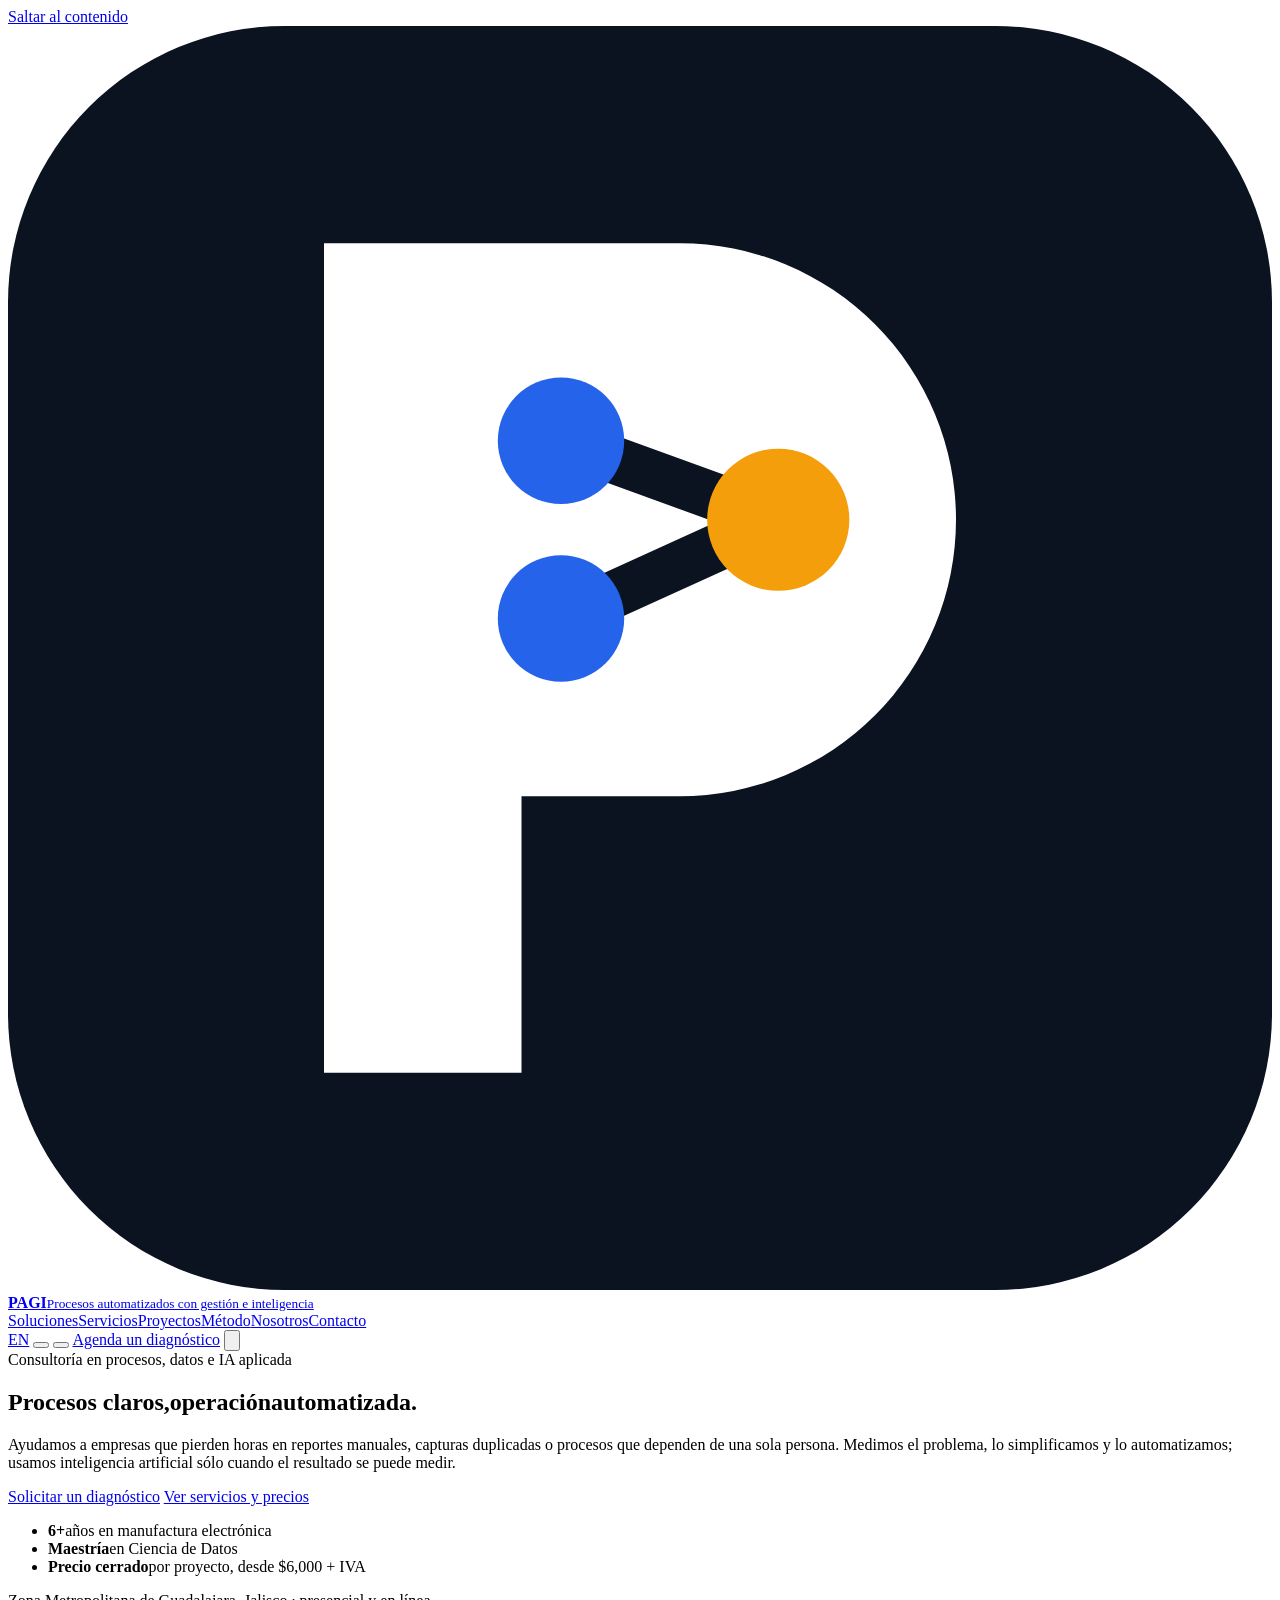
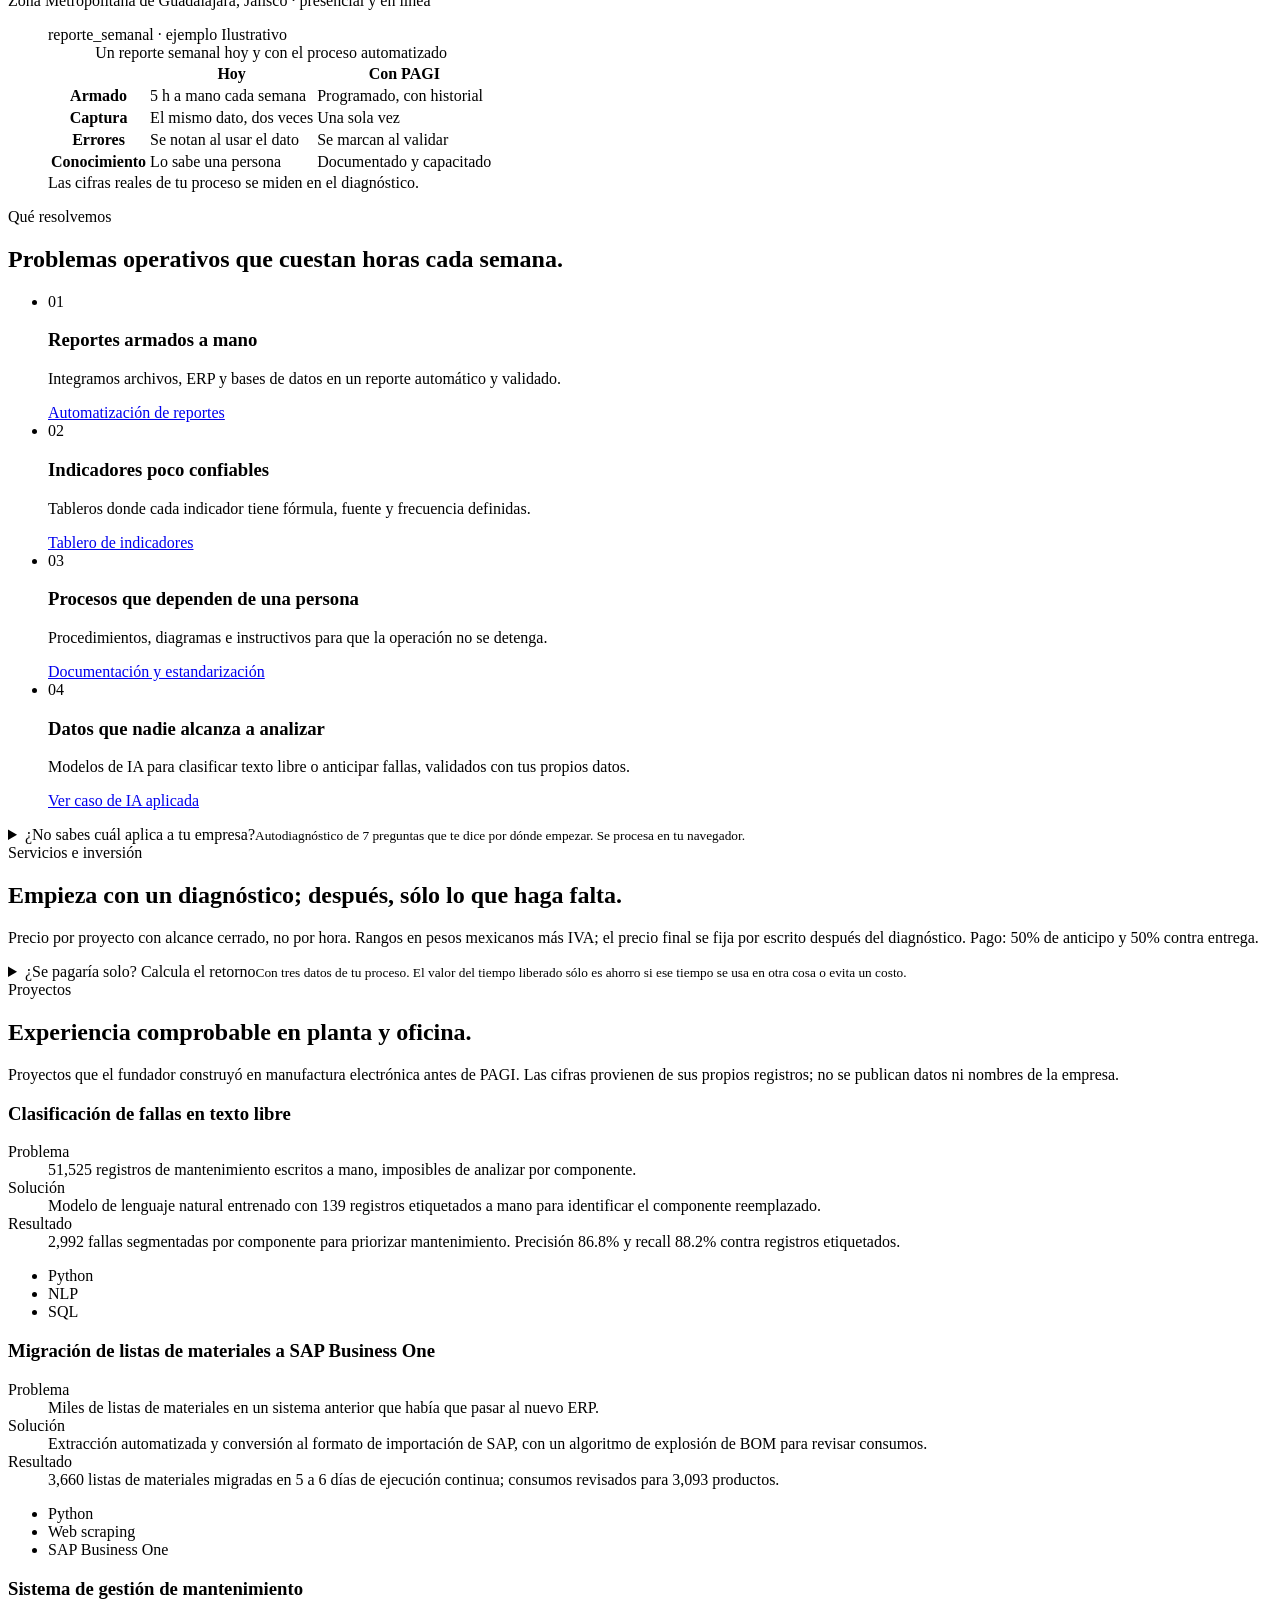
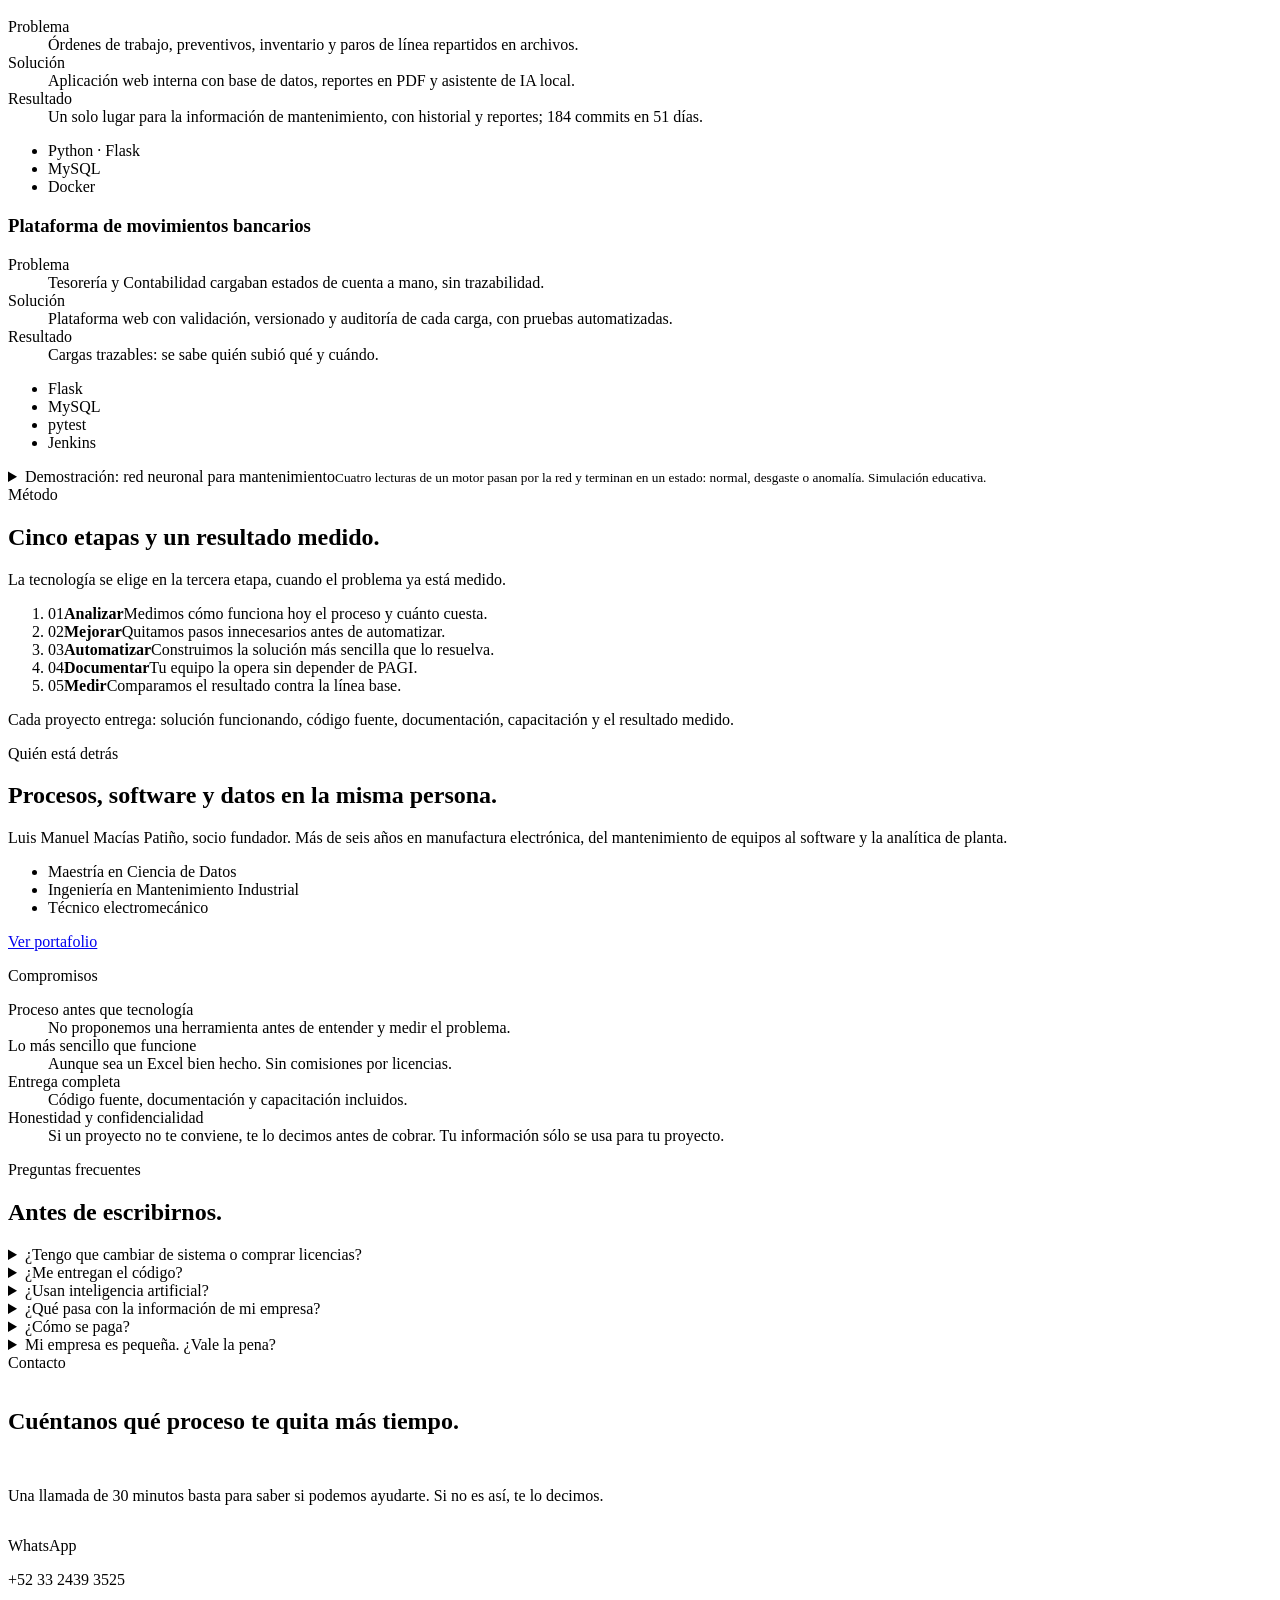
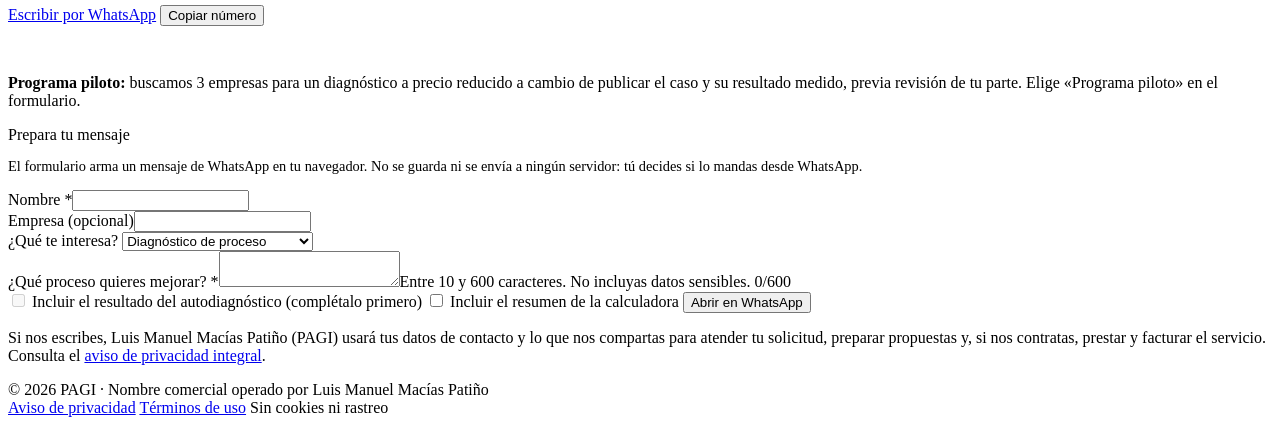
==== commit e9ac8c23: "PAGI v6: strategic redesign (7 blocks, problems section, compact method, founder commitments)" ====
--- a/index.html
+++ b/index.html
@@ -3,8 +3,8 @@
 <head>
 <meta charset="utf-8">
 <meta name="viewport" content="width=device-width, initial-scale=1, viewport-fit=cover">
-<title>PAGI · Automatización de procesos con Python, SQL y Power BI para PyMEs</title>
-<meta name="description" content="Consultoría para PyMEs en Guadalajara: diagnóstico de procesos, automatización de reportes con Python y SQL, tableros en Power BI y documentación. Prueba el autodiagnóstico, la calculadora de retorno y la demostración de limpieza de datos.">
+<title>PAGI · Automatización de procesos, datos e IA aplicada para empresas</title>
+<meta name="description" content="Consultoría tecnológica en Guadalajara: diagnóstico y mejora de procesos, automatización de reportes, tableros de indicadores, documentación e inteligencia artificial aplicada. Precio cerrado por proyecto.">
 <link rel="canonical" href="https://kawaiidatadev.github.io/pagi/">
 <link rel="alternate" hreflang="es" href="https://kawaiidatadev.github.io/pagi/">
 <link rel="alternate" hreflang="en" href="https://kawaiidatadev.github.io/pagi/en/">
@@ -15,8 +15,8 @@
 <meta property="og:type" content="website">
 <meta property="og:site_name" content="PAGI">
 <meta property="og:locale" content="es_MX">
-<meta property="og:title" content="PAGI · Automatización de procesos con Python, SQL y Power BI para PyMEs">
-<meta property="og:description" content="Consultoría para PyMEs en Guadalajara: diagnóstico de procesos, automatización de reportes con Python y SQL, tableros en Power BI y documentación. Prueba el autodiagnóstico, la calculadora de retorno y la demostración de limpieza de datos.">
+<meta property="og:title" content="PAGI · Automatización de procesos, datos e IA aplicada para empresas">
+<meta property="og:description" content="Consultoría tecnológica en Guadalajara: diagnóstico y mejora de procesos, automatización de reportes, tableros de indicadores, documentación e inteligencia artificial aplicada. Precio cerrado por proyecto.">
 <meta property="og:url" content="https://kawaiidatadev.github.io/pagi/">
 <meta property="og:image" content="https://kawaiidatadev.github.io/pagi/og.png">
 <meta property="og:image:width" content="1200">
@@ -26,8 +26,8 @@
 <link rel="preconnect" href="https://fonts.googleapis.com">
 <link rel="preconnect" href="https://fonts.gstatic.com" crossorigin>
 <link rel="stylesheet" href="https://fonts.googleapis.com/css2?family=Archivo:wdth,wght@112,600;112,800&family=Hanken+Grotesk:wght@400;500;600&family=DM+Mono:wght@400;500&display=swap">
-<link rel="stylesheet" href="/pagi/style.css?v=5">
-<script type="application/ld+json">{"@context": "https://schema.org", "@type": "ProfessionalService", "name": "PAGI", "alternateName": "PAGI · Procesos automatizados con gestión e inteligencia", "url": "https://kawaiidatadev.github.io/pagi/", "image": "https://kawaiidatadev.github.io/pagi/og.png", "telephone": "+52 33 2439 3525", "email": "pychan.desuyo@gmail.com", "priceRange": "$5,000 - $35,000 MXN + IVA", "areaServed": {"@type": "AdministrativeArea", "name": "Zona Metropolitana de Guadalajara, Jalisco, México"}, "address": {"@type": "PostalAddress", "addressLocality": "Guadalajara", "addressRegion": "Jalisco", "addressCountry": "MX"}, "founder": {"@type": "Person", "name": "Luis Manuel Macías Patiño", "url": "https://kawaiidatadev.github.io/"}, "knowsAbout": ["Mejora de procesos", "Automatización de reportes", "Limpieza y validación de datos", "Power BI", "Power Query", "Python", "SQL", "Documentación de procesos"]}</script>
+<link rel="stylesheet" href="/pagi/style.css?v=6">
+<script type="application/ld+json">{"@context": "https://schema.org", "@type": "ProfessionalService", "name": "PAGI", "alternateName": "PAGI · Procesos automatizados con gestión e inteligencia", "url": "https://kawaiidatadev.github.io/pagi/", "image": "https://kawaiidatadev.github.io/pagi/og.png", "telephone": "+52 33 2439 3525", "email": "pychan.desuyo@gmail.com", "priceRange": "$5,000 - $35,000 MXN + IVA", "areaServed": {"@type": "AdministrativeArea", "name": "Zona Metropolitana de Guadalajara, Jalisco, México"}, "address": {"@type": "PostalAddress", "addressLocality": "Guadalajara", "addressRegion": "Jalisco", "addressCountry": "MX"}, "founder": {"@type": "Person", "name": "Luis Manuel Macías Patiño", "url": "https://kawaiidatadev.github.io/"}, "knowsAbout": ["Mejora de procesos", "Automatización de procesos", "Automatización de reportes", "Inteligencia de negocios", "Integración de sistemas", "Inteligencia artificial aplicada", "Documentación de procesos", "Power BI", "Python", "SQL"]}</script>
 </head>
 <body>
 <a class="skip" href="#main">Saltar al contenido</a>
@@ -35,7 +35,7 @@
 <header class="top">
   <div class="wrap nav">
     <a class="brand" href="/pagi/" aria-label="PAGI, inicio"><svg class="brand-mark" aria-hidden="true" viewBox="0 0 64 64" xmlns="http://www.w3.org/2000/svg"><rect width="64" height="64" rx="14" fill="#0B1220"/><path d="M16 53V11h18a14 14 0 0 1 0 28H26v14z" fill="#fff"/><path d="M28 21L39 25L28 30" fill="none" stroke="#0B1220" stroke-width="2.4"/><circle cx="28" cy="21" r="3.2" fill="#2563EB"/><circle cx="28" cy="30" r="3.2" fill="#2563EB"/><circle cx="39" cy="25" r="3.6" fill="#F59E0B"/></svg><b>PAGI</b><small>Procesos automatizados con gestión e inteligencia</small></a>
-    <nav class="links" aria-label="Secciones"><a href="#servicios">Servicios</a><a href="#calculadora">Retorno</a><a href="#casos">Casos</a><a href="#metodo">Método</a><a href="#contacto">Contacto</a></nav>
+    <nav class="links" aria-label="Secciones"><a href="#problemas">Soluciones</a><a href="#servicios">Servicios</a><a href="#casos">Proyectos</a><a href="#metodo">Método</a><a href="#equipo">Nosotros</a><a href="#contacto">Contacto</a></nav>
     <div class="tools">
       <a class="icon-btn" href="/pagi/en/" hreflang="en" lang="en" data-lang-ok data-lang-link title="English version" aria-label="English version">EN</a>
       <button class="icon-btn" type="button" id="theme-btn" aria-label="Cambiar tema"></button>
@@ -44,76 +44,99 @@
       <button class="icon-btn menu-btn" type="button" id="menu-btn" aria-expanded="false" aria-controls="mobile-menu" aria-label="Menú"><svg viewBox="0 0 24 24" fill="none" stroke="currentColor" stroke-width="2" aria-hidden="true"><path d="M4 7h16M4 12h16M4 17h16"/></svg></button>
     </div>
   </div>
-  <div class="mobile-menu" id="mobile-menu" hidden><div class="wrap"><nav aria-label="Secciones"><a href="#servicios">Servicios</a><a href="#calculadora">Retorno</a><a href="#casos">Casos</a><a href="#metodo">Método</a><a href="#contacto">Contacto</a><a class="btn primary" href="https://wa.me/523324393525?text=Hola%2C%20vi%20la%20p%C3%A1gina%20de%20PAGI%20y%20me%20interesa%20un%20diagn%C3%B3stico%20de%20proceso." target="_blank" rel="noopener">Agenda un diagnóstico</a></nav></div></div>
+  <div class="mobile-menu" id="mobile-menu" hidden><div class="wrap"><nav aria-label="Secciones"><a href="#problemas">Soluciones</a><a href="#servicios">Servicios</a><a href="#casos">Proyectos</a><a href="#metodo">Método</a><a href="#equipo">Nosotros</a><a href="#contacto">Contacto</a><a class="btn primary" href="https://wa.me/523324393525?text=Hola%2C%20vi%20la%20p%C3%A1gina%20de%20PAGI%20y%20me%20interesa%20un%20diagn%C3%B3stico%20de%20proceso." target="_blank" rel="noopener">Agenda un diagnóstico</a></nav></div></div>
   <span class="progress" id="progress" aria-hidden="true"></span>
 </header>
 <main id="main">
   <section class="hero" id="inicio">
-    <canvas class="net" id="net" aria-hidden="true"></canvas>
     <div class="wrap hero-grid">
       <div class="hero-copy intro">
-        <span class="label fade">Consultoría en automatización de procesos · PyMEs</span>
+        <span class="label fade">Consultoría en procesos, datos e IA aplicada</span>
         <h1><span class="ln"><span>Procesos claros,</span></span><span class="ln"><span>operación</span></span><span class="ln"><span class="accent">automatizada.</span></span></h1>
-        <p class="lead fade d1">Convertimos reportes armados a mano, capturas duplicadas y procesos que dependen de una sola persona en flujos ordenados, medibles y automatizados con Python, SQL, Excel y Power BI. Primero medimos el problema; después usamos sólo la tecnología que hace falta.</p>
+        <p class="lead fade d1">Ayudamos a empresas que pierden horas en reportes manuales, capturas duplicadas o procesos que dependen de una sola persona. Medimos el problema, lo simplificamos y lo automatizamos; usamos inteligencia artificial sólo cuando el resultado se puede medir.</p>
         <div class="ctas fade d2">
-          <a class="btn primary" href="#autodiagnostico">Hacer el autodiagnóstico</a>
-          <a class="btn ghost" href="https://wa.me/523324393525?text=Hola%2C%20vi%20la%20p%C3%A1gina%20de%20PAGI%20y%20me%20interesa%20un%20diagn%C3%B3stico%20de%20proceso." target="_blank" rel="noopener">
-            <svg viewBox="0 0 24 24" fill="currentColor" aria-hidden="true"><path d="M12 2a10 10 0 0 0-8.6 15.1L2 22l5-1.3A10 10 0 1 0 12 2Zm0 18.2a8.2 8.2 0 0 1-4.2-1.2l-.3-.2-3 .8.8-2.9-.2-.3A8.2 8.2 0 1 1 12 20.2Zm4.5-6.1c-.2-.1-1.5-.7-1.7-.8s-.4-.1-.6.1-.7.8-.8 1-.3.2-.5.1a6.7 6.7 0 0 1-3.3-2.9c-.3-.4.3-.4.8-1.3a.5.5 0 0 0 0-.5l-.8-1.8c-.2-.5-.4-.4-.6-.4h-.5a1 1 0 0 0-.7.3 3 3 0 0 0-.9 2.2 5.2 5.2 0 0 0 1.1 2.8 11.9 11.9 0 0 0 4.6 4c1.7.7 2.3.8 3.2.7a2.7 2.7 0 0 0 1.8-1.3 2.2 2.2 0 0 0 .1-1.3c0-.1-.2-.2-.4-.3Z"/></svg>
-            Escribir por WhatsApp
-          </a>
-        </div>
-        <ul class="facts fade d3" aria-label="Lo que entregamos">
-          <li>Línea base medida</li><li>Código fuente</li><li>Documentación</li><li>Capacitación</li>
+          <a class="btn primary" href="https://wa.me/523324393525?text=Hola%2C%20vi%20la%20p%C3%A1gina%20de%20PAGI%20y%20me%20interesa%20un%20diagn%C3%B3stico%20de%20proceso." target="_blank" rel="noopener">Solicitar un diagnóstico</a>
+          <a class="btn ghost" href="#servicios">Ver servicios y precios</a>
+        </div>
+        <ul class="proof fade d3" aria-label="Respaldo">
+          <li><b>6+</b><span>años en manufactura electrónica</span></li>
+          <li><b>Maestría</b><span>en Ciencia de Datos</span></li>
+          <li><b>Precio cerrado</b><span>por proyecto, desde $6,000 + IVA</span></li>
         </ul>
         <p class="where fade d4">Zona Metropolitana de Guadalajara, Jalisco · presencial y en línea</p>
       </div>
 
-      <div class="console fade d2 intro" id="ficha" data-mode="manual" role="region" aria-label="Comparador de proceso manual y automatizado">
+      <figure class="console ba fade d2">
         <div class="console-head">
-          <div class="dots" aria-hidden="true"><i></i><i></i><i></i></div>
           <span class="label">reporte_semanal · ejemplo</span>
-          <div class="seg" role="group" aria-label="Ver el proceso">
-            <button type="button" data-mode="manual" aria-pressed="true">Manual</button>
-            <button type="button" data-mode="auto" aria-pressed="false">Automatizado</button>
-          </div>
-        </div>
-        <div class="console-body">
-          <ol class="flow" id="flow"></ol><span class="sr-only" id="mode-say" aria-live="polite"></span>
-          <div class="kpis" id="kpis"></div>
-        </div>
-        <p class="console-foot"><span class="sim">Simulación ilustrativa</span> Las cifras reales de tu proceso se miden en el diagnóstico.</p>
-      </div>
-    </div>
-  </section>
-
-  <div class="stack">
-    <div class="wrap">
-      <span class="label">Herramientas con las que trabajamos</span>
-      <ul><li>Python</li><li>SQL</li><li>Excel · Power Query</li><li>Power BI</li><li>SAP Business One</li><li>Aplicaciones web internas</li></ul>
-    </div>
-  </div>
-
-  <section id="servicios">
+          <span class="sim">Ilustrativo</span>
+        </div>
+        <table class="ba-t">
+          <caption class="sr-only">Un reporte semanal hoy y con el proceso automatizado</caption>
+          <thead><tr><td></td><th scope="col">Hoy</th><th scope="col">Con PAGI</th></tr></thead>
+          <tbody>
+            <tr><th scope="row">Armado</th><td>5 h a mano cada semana</td><td>Programado, con historial</td></tr>
+            <tr><th scope="row">Captura</th><td>El mismo dato, dos veces</td><td>Una sola vez</td></tr>
+            <tr><th scope="row">Errores</th><td>Se notan al usar el dato</td><td>Se marcan al validar</td></tr>
+            <tr><th scope="row">Conocimiento</th><td>Lo sabe una persona</td><td>Documentado y capacitado</td></tr>
+          </tbody>
+        </table>
+        <figcaption class="console-foot">Las cifras reales de tu proceso se miden en el diagnóstico.</figcaption>
+      </figure>
+    </div>
+  </section>
+
+  <section id="problemas">
     <div class="wrap">
       <div class="sec-head reveal">
-        <span class="label">Servicios</span>
-        <h2>Casi todo empieza con un diagnóstico.</h2>
-        <p class="lead">El diagnóstico identifica el problema, lo mide y justifica qué servicio conviene después. Precio por proyecto con alcance cerrado, no por hora.</p>
-      </div>
-      <div class="services" id="svcs"></div>
-      <p class="price-note">Precios en pesos mexicanos, más IVA. Son rangos de referencia según la complejidad del proceso y no constituyen una oferta: el precio final se fija en la propuesta por escrito, después del diagnóstico. Forma de pago: 50% de anticipo y 50% contra entrega.</p>
-    </div>
-  </section>
-
-  <section id="calculadora" class="flush">
+        <span class="label">Qué resolvemos</span>
+        <h2>Problemas operativos que cuestan horas cada semana.</h2>
+      </div>
+      <ul class="probs">
+        <li class="reveal" id="datos"><span class="n">01</span><h3>Reportes armados a mano</h3><p>Integramos archivos, ERP y bases de datos en un reporte automático y validado.</p><a href="#S2">Automatización de reportes</a></li>
+        <li class="reveal" style="--d:1"><span class="n">02</span><h3>Indicadores poco confiables</h3><p>Tableros donde cada indicador tiene fórmula, fuente y frecuencia definidas.</p><a href="#S3">Tablero de indicadores</a></li>
+        <li class="reveal" style="--d:2"><span class="n">03</span><h3>Procesos que dependen de una persona</h3><p>Procedimientos, diagramas e instructivos para que la operación no se detenga.</p><a href="#S4">Documentación y estandarización</a></li>
+        <li class="reveal" style="--d:3"><span class="n">04</span><h3>Datos que nadie alcanza a analizar</h3><p>Modelos de IA para clasificar texto libre o anticipar fallas, validados con tus propios datos.</p><a href="#c-fallas">Ver caso de IA aplicada</a></li>
+      </ul>
+      <details class="fold tool reveal" id="autodiagnostico"><summary><span>¿No sabes cuál aplica a tu empresa?<small>Autodiagnóstico de 7 preguntas que te dice por dónde empezar. Se procesa en tu navegador.</small></span></summary>
+        <div class="fold-body">
+      <div class="quiz">
+        <form class="card qbox reveal" id="quiz" novalidate>
+          <div class="qprog">
+            <div class="label" style="color:var(--ink)" id="qcount">Pregunta 1 de 7</div>
+            <div class="bar" role="progressbar" aria-labelledby="qcount" aria-valuemin="0" aria-valuemax="7" aria-valuenow="0" id="qbar"><span></span></div>
+            <div class="qdots" id="qdots" aria-label="Ir a la pregunta"></div>
+          </div>
+          <div id="qsteps"></div>
+          <p class="err" id="qerr" role="alert"></p>
+          <div class="qnav">
+            <button type="button" class="btn ghost" id="qprev">← Anterior</button>
+            <button type="button" class="btn blue" id="qnext">Siguiente →</button>
+          </div>
+        </form>
+        <aside class="card result reveal" id="qresult" aria-live="polite" style="--d:1">
+          <span class="label">Resultado</span>
+          <p class="empty" id="qempty">Responde las 7 preguntas para ver tu resultado. Puedes moverte entre ellas con los números.</p>
+          <div id="qout" hidden></div>
+        </aside>
+      </div>
+        </div>
+      </details>
+    </div>
+  </section>
+
+  <section id="servicios" class="flush">
     <div class="wrap">
       <div class="sec-head reveal">
-        <span class="label">Calculadora de costo y retorno</span>
-        <h2>¿Cuánto cuesta hoy ese proceso, y cuándo se pagaría automatizarlo?</h2>
-        <p class="lead">Con tres datos estimas cuánto cuesta hoy un proceso manual y en cuánto tiempo se pagaría automatizarlo. El valor del tiempo liberado sólo se vuelve ahorro si ese tiempo se usa en otra cosa o evita un costo.</p>
-      </div>
+        <span class="label">Servicios e inversión</span>
+        <h2>Empieza con un diagnóstico; después, sólo lo que haga falta.</h2>
+        <p class="lead">Precio por proyecto con alcance cerrado, no por hora. Rangos en pesos mexicanos más IVA; el precio final se fija por escrito después del diagnóstico. Pago: 50% de anticipo y 50% contra entrega.</p>
+      </div>
+      <div class="services" id="svcs"></div>
+      <details class="fold tool reveal" id="calculadora"><summary><span>¿Se pagaría solo? Calcula el retorno<small>Con tres datos de tu proceso. El valor del tiempo liberado sólo es ahorro si ese tiempo se usa en otra cosa o evita un costo.</small></span></summary>
+        <div class="fold-body">
       <div class="calc">
-        <form class="card reveal" id="calc" novalidate>
+        <form class="card" id="calc" novalidate>
           <div class="group-title"><span class="label" style="color:var(--ink)">Datos del proceso</span><span class="sim" id="calc-sim">Valores de ejemplo</span></div>
           <fieldset><legend>Situación actual</legend>
             <div class="fields">
@@ -196,99 +219,42 @@
           <a class="btn primary" id="calc-cta" href="https://wa.me/523324393525" target="_blank" rel="noopener">Quiero medir este proceso</a>
         </div>
       </div>
+        </div>
+      </details>
     </div>
   </section>
 
   <section id="casos" class="flush">
     <div class="wrap">
       <div class="sec-head reveal">
-        <span class="label">Casos y demostraciones</span>
-        <h2>Trabajo real, contado con el mismo formato.</h2>
-        <p class="lead">Proyectos que el fundador construyó en manufactura electrónica antes de PAGI, sin datos confidenciales ni nombres de clientes, y las demostraciones de esta página.</p>
-      </div>
-      <div class="cases" id="cases-list">
-        <article class="case reveal"><span class="pill done">Terminado · experiencia previa</span><h3>Clasificación de fallas en texto libre</h3>
+        <span class="label">Proyectos</span>
+        <h2>Experiencia comprobable en planta y oficina.</h2>
+        <p class="lead">Proyectos que el fundador construyó en manufactura electrónica antes de PAGI. Las cifras provienen de sus propios registros; no se publican datos ni nombres de la empresa.</p>
+      </div>
+      <div class="cases">
+        <article class="case reveal" id="c-fallas"><h3>Clasificación de fallas en texto libre</h3>
           <dl><dt>Problema</dt><dd>51,525 registros de mantenimiento escritos a mano, imposibles de analizar por componente.</dd>
           <dt>Solución</dt><dd>Modelo de lenguaje natural entrenado con 139 registros etiquetados a mano para identificar el componente reemplazado.</dd>
-          <dt>Validación</dt><dd>Evaluado contra registros etiquetados: precisión 86.8% y recall 88.2%.</dd>
-          <dt>Resultado</dt><dd>2,992 fallas segmentadas con su componente, base para priorizar mantenimiento.</dd></dl>
+          <dt>Resultado</dt><dd>2,992 fallas segmentadas por componente para priorizar mantenimiento. Precisión 86.8% y recall 88.2% contra registros etiquetados.</dd></dl>
           <ul class="techs"><li>Python</li><li>NLP</li><li>SQL</li></ul></article>
-        <article class="case reveal" style="--d:1"><span class="pill done">Terminado · experiencia previa</span><h3>Migración de listas de materiales a SAP Business One</h3>
+        <article class="case reveal" style="--d:1"><h3>Migración de listas de materiales a SAP Business One</h3>
           <dl><dt>Problema</dt><dd>Miles de listas de materiales en un sistema anterior que había que pasar al nuevo ERP.</dd>
-          <dt>Solución</dt><dd>Extracción automatizada con web scraping y conversión al formato de importación de SAP.</dd>
-          <dt>Validación</dt><dd>Algoritmo recursivo de explosión de BOM para revisar consumos de 3,093 productos de un año de producción.</dd>
-          <dt>Resultado</dt><dd>3,660 listas de materiales extraídas y convertidas en 5 a 6 días de ejecución continua.</dd></dl>
+          <dt>Solución</dt><dd>Extracción automatizada y conversión al formato de importación de SAP, con un algoritmo de explosión de BOM para revisar consumos.</dd>
+          <dt>Resultado</dt><dd>3,660 listas de materiales migradas en 5 a 6 días de ejecución continua; consumos revisados para 3,093 productos.</dd></dl>
           <ul class="techs"><li>Python</li><li>Web scraping</li><li>SAP Business One</li></ul></article>
-        <article class="case reveal"><span class="pill done">Terminado · experiencia previa</span><h3>Sistema de gestión de mantenimiento</h3>
+        <article class="case reveal"><h3>Sistema de gestión de mantenimiento</h3>
           <dl><dt>Problema</dt><dd>Órdenes de trabajo, preventivos, inventario y paros de línea repartidos en archivos.</dd>
           <dt>Solución</dt><dd>Aplicación web interna con base de datos, reportes en PDF y asistente de IA local.</dd>
-          <dt>Validación</dt><dd>Desarrollo con control de versiones: 184 commits en 51 días.</dd>
-          <dt>Resultado</dt><dd>Un solo lugar para la información de mantenimiento, con historial y reportes.</dd></dl>
+          <dt>Resultado</dt><dd>Un solo lugar para la información de mantenimiento, con historial y reportes; 184 commits en 51 días.</dd></dl>
           <ul class="techs"><li>Python · Flask</li><li>MySQL</li><li>Docker</li></ul></article>
-        <article class="case reveal" style="--d:1"><span class="pill done">Terminado · experiencia previa</span><h3>Plataforma de movimientos bancarios</h3>
+        <article class="case reveal" style="--d:1"><h3>Plataforma de movimientos bancarios</h3>
           <dl><dt>Problema</dt><dd>Tesorería y Contabilidad cargaban estados de cuenta a mano, sin trazabilidad.</dd>
-          <dt>Solución</dt><dd>Plataforma web con validación, versionado y auditoría de cada carga.</dd>
-          <dt>Validación</dt><dd>Pruebas automatizadas e integración continua.</dd>
+          <dt>Solución</dt><dd>Plataforma web con validación, versionado y auditoría de cada carga, con pruebas automatizadas.</dd>
           <dt>Resultado</dt><dd>Cargas trazables: se sabe quién subió qué y cuándo.</dd></dl>
           <ul class="techs"><li>Flask</li><li>MySQL</li><li>pytest</li><li>Jenkins</li></ul></article>
-        <article class="case reveal"><span class="pill demo">Demostración en esta página</span><h3>Limpieza y consolidación de pedidos</h3>
-          <dl><dt>Problema</dt><dd>Datos con formatos mezclados y duplicados.</dd>
-          <dt>Solución</dt><dd>Seis reglas explícitas que separan correcciones seguras de casos para revisión.</dd>
-          <dt>Validación</dt><dd>Resultado determinista, cubierto por pruebas automatizadas.</dd>
-          <dt>Resultado</dt><dd><a href="#datos">Pruébalo abajo</a></dd></dl>
-          <ul class="techs"><li>JavaScript</li><li>Reglas de calidad de datos</li></ul></article>
-        <article class="case reveal" style="--d:1"><span class="pill demo">Demostración en esta página</span><h3>Calculadora de costo y retorno</h3>
-          <dl><dt>Problema</dt><dd>Decidir si automatizar un proceso vale la pena.</dd>
-          <dt>Solución</dt><dd>Modelo con fórmulas publicadas y tres escenarios.</dd>
-          <dt>Validación</dt><dd>Fórmulas verificadas con pruebas unitarias y casos límite.</dd>
-          <dt>Resultado</dt><dd><a href="#calculadora">Úsala arriba</a></dd></dl>
-          <ul class="techs"><li>JavaScript</li><li>SVG</li></ul></article>
-      </div>
-      <p class="case-note">Las cifras de los proyectos previos provienen de los registros del propio fundador; no se publican datos internos de la empresa donde se realizaron.</p>
-    </div>
-  </section>
-
-  <section id="demos" class="flush">
-    <div class="wrap">
-      <div class="sec-head reveal">
-        <span class="label">Demostraciones técnicas · opcional</span>
-        <h2>¿Quieres ver cómo funciona por dentro?</h2>
-        <p class="lead">Dos ejemplos interactivos pensados para equipos técnicos. No hace falta abrirlos para entender o contratar el servicio.</p>
-      </div>
-      <div class="demos">
-        <details class="fold demo reveal" id="datos"><summary><span>Limpieza y consolidación de datos<small>14 pedidos ficticios pasan por 6 reglas y terminan en un reporte confiable.</small></span></summary>
-          <div class="fold-body">
-            <p class="lead">14 pedidos ficticios con los problemas de siempre: espacios, fechas en distintos formatos, montos con símbolos, sucursales escritas de varias formas y un id repetido. Las reglas corrigen sólo lo que es seguro; lo ambiguo pasa a revisión humana.</p>
-      <div class="console etl" id="etl">
-        <div class="console-head">
-          <div class="dots" aria-hidden="true"><i></i><i></i><i></i></div>
-          <span class="label">pedidos_marzo.csv → pedidos_limpios</span>
-          <span class="sim">Datos ficticios · se ejecuta en tu navegador con JavaScript</span>
-        </div>
-        <div class="console-body">
-          <div class="etl-controls">
-            <button type="button" class="btn primary" id="etl-run">Ejecutar reglas</button>
-            <button type="button" class="btn ghost" id="etl-reset" disabled>Restablecer</button>
-            <span class="label" id="etl-state" aria-live="polite">Datos originales</span>
-          </div>
-          <ol class="rules" id="rules"></ol>
-          <div class="etl-sum" id="etl-sum" hidden></div>
-          <div class="qbar" id="etl-qbar" hidden role="img"></div>
-          <div class="tabs" role="tablist" aria-label="Vista de datos" id="etl-tabs">
-            <button role="tab" id="tab-before" aria-selected="true" aria-controls="etl-table">Antes</button>
-            <button role="tab" id="tab-after" aria-selected="false" aria-controls="etl-table" disabled>Después</button>
-            <button role="tab" id="tab-cons" aria-selected="false" aria-controls="etl-table" disabled>Consolidado</button>
-          </div>
-          <div id="etl-table" role="tabpanel" aria-labelledby="tab-before"></div>
-          <noscript><p>El simulador necesita JavaScript.</p></noscript>
-        </div>
-        <p class="console-foot">En un proyecto real estas reglas se escriben en Python o SQL, se documentan y se ejecutan programadas sobre tus archivos o tu ERP. Aquí corren en JavaScript dentro de tu navegador para que puedas verlas funcionar.</p>
-      </div>
-          </div>
-        </details>
-        <details class="fold demo reveal" id="ia"><summary><span>Red neuronal para mantenimiento · simulación<small>Cuatro lecturas de un motor se convierten en un estado: normal, desgaste o anomalía.</small></span></summary>
-          <div class="fold-body">
-            <p class="lead">Cuatro lecturas de un motor pasan por cuatro neuronas ocultas y terminan en tres posibles estados. Mueve los valores y observa cómo cambian las activaciones y las conexiones. Los pesos se definieron a mano para que cada paso sea explicable: es una ilustración, no un modelo entrenado ni una herramienta de diagnóstico.</p>
+      </div>
+      <details class="fold tool reveal" id="ia"><summary><span>Demostración: red neuronal para mantenimiento<small>Cuatro lecturas de un motor pasan por la red y terminan en un estado: normal, desgaste o anomalía. Simulación educativa.</small></span></summary>
+        <div class="fold-body">
       <div class="console nn" id="nn">
         <div class="console-head">
           <div class="dots" aria-hidden="true"><i></i><i></i><i></i></div>
@@ -337,119 +303,52 @@
         </details>
         <p class="console-foot">Simulación ilustrativa con variables simplificadas: temperatura, vibración, corriente y horas no bastan para diagnosticar una máquina real. En un proyecto real entrenamos el modelo con el historial del cliente, lo validamos con datos que no vio y reportamos su precisión, como en el caso de clasificación de fallas.</p>
       </div>
-          </div>
-        </details>
-      </div>
+        </div>
+      </details>
     </div>
   </section>
 
   <section id="metodo" class="flush">
     <div class="wrap">
       <div class="sec-head reveal">
-        <span class="label">Cómo trabajamos</span>
-        <h2>Cinco etapas, cada una con su condición para avanzar.</h2>
-        <p class="lead">La tecnología se decide en la tercera etapa, cuando ya sabemos qué hay que resolver. Selecciona una etapa para ver qué pasa en ella.</p>
-      </div>
-      <div class="method">
-        <div class="steps reveal" role="tablist" aria-label="Etapas del método" id="steps"><span class="rail" id="rail" aria-hidden="true"></span></div>
-        <div class="card panel reveal" role="tabpanel" id="mpanel" tabindex="0"></div>
-      </div>
-    </div>
-  </section>
-
-  <section id="autodiagnostico" class="flush">
-    <div class="wrap">
-      <div class="sec-head reveal">
-        <span class="label">Autodiagnóstico · 7 preguntas</span>
-        <h2>¿Dónde se te va el tiempo?</h2>
-        <p class="lead">Responde con qué frecuencia pasa cada situación. Te decimos por dónde empezaríamos. Las respuestas se procesan en tu navegador y no se envían a ningún lado.</p>
-      </div>
-      <div class="quiz">
-        <form class="card qbox reveal" id="quiz" novalidate>
-          <div class="qprog">
-            <div class="label" style="color:var(--ink)" id="qcount">Pregunta 1 de 7</div>
-            <div class="bar" role="progressbar" aria-labelledby="qcount" aria-valuemin="0" aria-valuemax="7" aria-valuenow="0" id="qbar"><span></span></div>
-            <div class="qdots" id="qdots" aria-label="Ir a la pregunta"></div>
-          </div>
-          <div id="qsteps"></div>
-          <p class="err" id="qerr" role="alert"></p>
-          <div class="qnav">
-            <button type="button" class="btn ghost" id="qprev">← Anterior</button>
-            <button type="button" class="btn blue" id="qnext">Siguiente →</button>
-          </div>
-        </form>
-        <aside class="card result reveal" id="qresult" aria-live="polite" style="--d:1">
-          <span class="label">Resultado</span>
-          <p class="empty" id="qempty">Responde las 7 preguntas para ver tu resultado. Puedes moverte entre ellas con los números.</p>
-          <div id="qout" hidden></div>
-        </aside>
-      </div>
-    </div>
-  </section>
-
-  <section id="piloto" class="flush">
-    <div class="wrap">
-      <div class="pilot reveal">
-        <div class="count" aria-hidden="true"><i></i><i></i><i></i></div>
-        <div style="display:grid;gap:8px">
-          <span class="label">Programa piloto</span>
-          <h3 style="font-size:1.5rem">Buscamos 3 empresas para diagnósticos piloto.</h3>
-          <p>Diagnóstico de proceso a precio reducido a cambio de autorizarnos a publicar el caso y su resultado medido, previa revisión de tu parte. La información confidencial de tu empresa no se publica.</p>
-        </div>
-        <a class="btn primary" href="https://wa.me/523324393525?text=Hola%2C%20me%20interesa%20el%20programa%20piloto%20de%20diagn%C3%B3stico%20de%20PAGI." target="_blank" rel="noopener">Postular mi empresa</a>
-      </div>
-    </div>
-  </section>
-
-  <section id="principios" class="flush">
-    <div class="wrap">
-      <div class="sec-head reveal">
-        <span class="label">Principios</span>
-        <h2>Cómo decidimos, aunque no nos convenga.</h2>
-      </div>
-      <div class="principles">
-        <div class="vals reveal">
-          <div class="val"><b>Proceso antes que tecnología</b><span>No proponemos una herramienta antes de entender dónde está el problema.</span></div>
-          <div class="val"><b>Medir para demostrar</b><span>Cada proyecto tiene una línea base y un resultado medido. Si algo no se puede medir, lo decimos.</span></div>
-          <div class="val"><b>Entregar completo</b><span>Una solución no está terminada sin documentación, manual y capacitación.</span></div>
-          <div class="val"><b>Simplicidad</b><span>Elegimos la solución más sencilla que resuelva el problema, aunque sea un Excel bien hecho.</span></div>
-          <div class="val"><b>Honestidad</b><span>Si un proyecto no te conviene o no lo sabemos hacer, te lo decimos antes de cobrar.</span></div>
-          <div class="val"><b>Confidencialidad</b><span>Tu información se usa sólo para tu proyecto y se protege como propia.</span></div>
-        </div>
-        <aside class="card nots reveal" style="--d:1">
-          <span class="label">Lo que no hacemos</span>
-          <ul>
-            <li>Vender una tecnología específica ni licencias por comisión.</li>
-            <li>Aceptar proyectos sin un problema identificable y medible.</li>
-            <li>Entregar soluciones sin documentación.</li>
-            <li>Reutilizar información de un cliente en el proyecto de otro.</li>
-            <li>Prometer ahorros que no podamos medir.</li>
-          </ul>
-        </aside>
-      </div>
+        <span class="label">Método</span>
+        <h2>Cinco etapas y un resultado medido.</h2>
+        <p class="lead">La tecnología se elige en la tercera etapa, cuando el problema ya está medido.</p>
+      </div>
+      <ol class="stages reveal">
+        <li><span class="n">01</span><b>Analizar</b><span>Medimos cómo funciona hoy el proceso y cuánto cuesta.</span></li>
+        <li><span class="n">02</span><b>Mejorar</b><span>Quitamos pasos innecesarios antes de automatizar.</span></li>
+        <li><span class="n">03</span><b>Automatizar</b><span>Construimos la solución más sencilla que lo resuelva.</span></li>
+        <li><span class="n">04</span><b>Documentar</b><span>Tu equipo la opera sin depender de PAGI.</span></li>
+        <li><span class="n">05</span><b>Medir</b><span>Comparamos el resultado contra la línea base.</span></li>
+      </ol>
+      <p class="deliver reveal">Cada proyecto entrega: solución funcionando, código fuente, documentación, capacitación y el resultado medido.</p>
     </div>
   </section>
 
   <section id="equipo" class="flush">
     <div class="wrap founder">
-      <div class="reveal" style="display:grid;gap:16px">
+      <div class="reveal founder-bio">
         <span class="label">Quién está detrás</span>
-        <h2>Ingeniería de procesos y datos en la misma persona.</h2>
+        <h2>Procesos, software y datos en la misma persona.</h2>
         <p class="lead">Luis Manuel Macías Patiño, socio fundador. Más de seis años en manufactura electrónica, del mantenimiento de equipos al software y la analítica de planta.</p>
-        <p><a class="btn ghost" href="https://kawaiidatadev.github.io/" target="_blank" rel="noopener">Ver portafolio y proyectos</a></p>
-      </div>
-      <div class="creds card reveal" style="padding:22px;--d:1">
-        <span class="label">Formación</span>
-        <div>Maestría en Ciencia de Datos</div>
-        <div>Ingeniería en Mantenimiento Industrial</div>
-        <div>Técnico electromecánico</div>
-        <div>Python, SQL, Power BI, Power Query, SAP Business One</div>
+        <ul class="creds"><li>Maestría en Ciencia de Datos</li><li>Ingeniería en Mantenimiento Industrial</li><li>Técnico electromecánico</li></ul>
+        <p><a class="btn ghost" href="https://kawaiidatadev.github.io/" target="_blank" rel="noopener">Ver portafolio</a></p>
+      </div>
+      <div class="reveal commit" id="principios" style="--d:1">
+        <span class="label">Compromisos</span>
+        <dl>
+          <dt>Proceso antes que tecnología</dt><dd>No proponemos una herramienta antes de entender y medir el problema.</dd>
+          <dt>Lo más sencillo que funcione</dt><dd>Aunque sea un Excel bien hecho. Sin comisiones por licencias.</dd>
+          <dt>Entrega completa</dt><dd>Código fuente, documentación y capacitación incluidos.</dd>
+          <dt>Honestidad y confidencialidad</dt><dd>Si un proyecto no te conviene, te lo decimos antes de cobrar. Tu información sólo se usa para tu proyecto.</dd>
+        </dl>
       </div>
     </div>
   </section>
 
   <section id="preguntas" class="flush">
-    <div class="wrap">
+    <div class="wrap split">
       <div class="sec-head reveal">
         <span class="label">Preguntas frecuentes</span>
         <h2>Antes de escribirnos.</h2>
@@ -479,6 +378,7 @@
         <button class="btn ghost" type="button" id="copy">Copiar número</button>
       </div>
       <span class="copied" id="copied" aria-live="polite"></span>
+      <p class="pilot-note" id="piloto"><b>Programa piloto:</b> buscamos 3 empresas para un diagnóstico a precio reducido a cambio de publicar el caso y su resultado medido, previa revisión de tu parte. Elige «Programa piloto» en el formulario.</p>
     </div>
     <form class="cform reveal" id="cform" novalidate style="--d:1">
       <span class="label">Prepara tu mensaje</span>
@@ -506,24 +406,7 @@
     </form>
   </div>
 </section>
-<section class="final" style="padding:0">
-  <div class="wrap">
-    <h2 style="font-size:clamp(1.4rem,3vw,1.9rem)">¿Aún no sabes por dónde empezar?</h2>
-    <a class="btn primary" href="#autodiagnostico">Hacer el autodiagnóstico</a>
-  </div>
-</section>
-
 <script type="application/json" id="i18n">{
-"stages":[
- {"t":"Archivos","m":"3 fuentes: Excel, CSV y ERP","a":"Las mismas fuentes, sin tocarlas"},
- {"t":"Extracción","m":"Copiar y pegar a mano","a":"Lectura automática (Python o Power Query)"},
- {"t":"Validación","m":"Revisión a ojo, si da tiempo","a":"Reglas explícitas; lo dudoso se marca"},
- {"t":"Consolidación","m":"Fórmulas y pegado manual","a":"Consulta SQL o modelo de datos"},
- {"t":"Reporte","m":"Formato a mano cada semana","a":"Programado y con historial"}],
-"chipM":"✋ manual","chipA":"⚙ automático",
-"kpiM":[ ["5 h","por semana armando el reporte"],["2×","se captura la misma información"],["Tarde","los errores se notan al usar el dato"]],
-"kpiA":[ ["Medido","contra la línea base del diagnóstico"],["1×","cada dato se captura una vez"],["Al validar","los errores se marcan antes del reporte"]],
-"modeSay":{"manual":"Vista: proceso manual","auto":"Vista: proceso automatizado"},
 "q":[
  {"id":"reportes","q":"¿Algún reporte tarda horas en armarse cada semana o cada mes?"},
  {"id":"captura","q":"¿Capturan la misma información en varios archivos o sistemas?"},
@@ -560,13 +443,6 @@
  {"id":"S5","name":"Soporte y mejora continua","sum":"Para mantener y ampliar una solución entregada cuando cambian archivos, sistemas o necesidades.","dur":"Mensual","price":"$5,000 a $8,000 MXN + IVA al mes",
   "prob":"Soluciones que dejan de funcionar cuando algo cambia.","when":"Después de una entrega, si el proceso sigue evolucionando.","deliv":["Bolsa mensual de horas para ajustes","Reporte mensual de atenciones e indicadores"],"need":"Una solución entregada por PAGI o documentada por el cliente.","lim":"Las horas no usadas no se acumulan, salvo acuerdo por escrito.","next":"Revisar la solución actual y acordar la bolsa de horas."}],
 "svcL":{"dur":"Duración","price":"Inversión","prob":"Qué resuelve","when":"Cuándo conviene","deliv":"Entregables","need":"Qué necesitamos para empezar","lim":"Limitaciones","next":"Siguiente paso","more":"Ver detalles","less":"Ocultar detalles","entry":"Punto de entrada","reco":"Sugerido para ti","ask":"Preguntar por este servicio"},
-"method":[
- {"t":"Analizar","obj":"Entender cómo funciona hoy el proceso y cuánto cuesta.","act":["Entrevistas con quien hace el trabajo, quien es responsable y quien decide","Mapeo del proceso actual","Medición de tiempos, frecuencias y errores"],"in":["Archivos y reportes reales","Acceso a las personas involucradas"],"out":["Diagrama del proceso actual","Línea base medida"],"ok":["El cliente reconoce el proceso en el diagrama","La línea base tiene unidades y fuente"],"gate":"El problema es medible y el cliente quiere resolverlo."},
- {"t":"Mejorar","obj":"Quitar pasos innecesarios antes de automatizar nada.","act":["Eliminar capturas duplicadas y pasos sin valor","Diseñar el proceso propuesto","Priorizar por impacto y facilidad"],"in":["Diagrama y línea base de la etapa 1"],"out":["Proceso propuesto","Matriz de impacto y esfuerzo"],"ok":["Cada cambio tiene un responsable","El cliente aprueba el proceso propuesto"],"gate":"Propuesta aceptada con alcance y precio por escrito."},
- {"t":"Automatizar","obj":"Construir la solución más sencilla que resuelva el problema.","act":["Elegir la herramienta: Excel y Power Query, Python, SQL o el ERP","Desarrollar con control de versiones","Probar con datos reales anonimizados cuando sea posible"],"in":["Proceso aprobado","Accesos de lectura a las fuentes"],"out":["Solución funcionando","Código fuente del proyecto"],"ok":["Pasa las pruebas acordadas","Funciona con los archivos reales del cliente"],"gate":"El cliente valida la solución con datos reales."},
- {"t":"Documentar","obj":"Que el cliente pueda operar la solución sin depender de PAGI.","act":["Escribir el manual de operación","Documentar instalación y configuración","Capacitar al equipo"],"in":["Solución validada"],"out":["Manual de operación","Documentación técnica","Sesión de capacitación"],"ok":["Otra persona ejecuta el proceso con la documentación"],"gate":"Acta de entrega firmada y pago final cubierto."},
- {"t":"Medir","obj":"Comparar el resultado contra la línea base.","act":["Medir tiempos y errores con el proceso nuevo","Comparar contra la etapa 1","Proponer la siguiente mejora"],"in":["Línea base","Semanas de operación con la solución"],"out":["Resultado medido antes y después","Indicador para seguimiento"],"ok":["El resultado usa la misma unidad que la línea base","Si no mejoró, se dice y se explica"],"gate":"Cierre del proyecto o paso a soporte (S5)."}],
-"mL":{"stage":"Etapa","obj":"Objetivo","act":"Actividades","in":"Información de entrada","out":"Entregables","ok":"Criterios de aceptación","gate":"Para avanzar","more":"Ver actividades, información de entrada y criterios","prev":"← Etapa anterior","next":"Etapa siguiente →"},
 "calc":{"empty":"Escribe un número.","range":"Fuera del rango permitido.","integer":"Usa un número entero.","stale":"Corrige los campos marcados para actualizar los resultados.","h":"h","days":"días","months":"meses","years":"años","year":"año","none":"No se recupera","noInv":"Sin inversión","beyond":"(después del horizonte)","na":"No aplica","cons":"Conservador","mid":"Intermedio","opt":"Optimista","cur":"Actual","aut":"Automatizado","month":"Mes","horizon":"horizonte",
  "calCap":"Cada cuadro es un día laboral. Naranja: días que se van en la tarea; verde: días que se liberarían en el escenario intermedio.",
  "calFull":"La tarea ocupa más que todos los días laborales del año: equivale a más de una persona de tiempo completo.",
@@ -574,16 +450,6 @@
  "descCum":"Beneficio neto acumulado a {n} meses: conservador {c}, intermedio {m}, optimista {o}. Empieza en menos la inversión de {i}.",
  "wa":"Hola, usé la calculadora de PAGI: un proceso de {h} h por semana con {p} persona(s) nos cuesta cerca de {c} al año. Me interesa medirlo.",
  "sum":"Calculadora: {h} h/semana, {p} persona(s), costo actual {c} al año; escenario intermedio: beneficio neto {n} en {y} año(s), recuperación {r}."},
-"etl":{"rules":[ ["R1","Espacios"],["R2","Obligatorios"],["R3","Fechas"],["R4","Montos"],["R5","Sucursales"],["R6","Duplicados"]],
- "ruleTip":{"R1":"Recorta y colapsa espacios","R2":"id, cliente, fecha y monto no vacíos","R3":"A formato AAAA-MM-DD","R4":"A número con 2 decimales","R5":"Contra catálogo de sucursales","R6":"Por id, después de normalizar"},
- "cols":["#","id","cliente","fecha","monto","sucursal"],"status":"estado","detail":"detalle",
- "st":{"valido":"✓ válido","corregido":"↻ corregido","revision":"⚠ revisión","rechazado":"✕ rechazado","duplicado":"⧉ duplicado"},
- "sum":{"entrada":"Registros de entrada","valido":"Válidos sin cambios","corregido":"Corregidos automáticamente","revision":"Para revisión humana","rechazado":"Rechazados","duplicado":"Duplicados eliminados"},
- "codes":{"campo_vacio":"Campo obligatorio vacío: {f}","fecha_ambigua":"Año de dos dígitos: no se puede saber el siglo con certeza","fecha_ilegible":"Formato de fecha no reconocido","fecha_inexistente":"La fecha no existe en el calendario","monto_ambiguo":"Separadores ambiguos: ¿2,300.00 o 2.30?","monto_ilegible":"El monto no es un número","sucursal_vacia":"Sucursal vacía","sucursal_fuera_catalogo":"Sucursal fuera del catálogo: confirmar si es nueva","duplicado_exacto":"Idéntico a la fila {r}: se elimina el repetido","id_en_conflicto":"El mismo id aparece con datos distintos: decidir cuál es correcto"},
- "change":"{rule}: {f} «{a}» → «{b}»","noIssues":"Sin problemas.",
- "running":"Ejecutando {r}…","done":"Listo: 6 reglas aplicadas","orig":"Datos originales",
- "consTitle":"Total por sucursal (sólo válidos y corregidos)","consNote":"Las filas en revisión no entran al reporte hasta que alguien las apruebe.",
- "orders":"pedidos","quality":"Calidad de los datos","show":"Ver","hide":"Ocultar","legendBefore":"Celdas resaltadas: espacios sobrantes (azul) y formatos distintos al estándar (rojo).","legendAfter":"Verde: corregido automáticamente · Ámbar: requiere revisión · Rojo: motivo de rechazo."},
 "form":{"nombre":"Escribe tu nombre (al menos 2 letras).","msg":"Describe el proceso en al menos 10 caracteres.","fix":"Revisa los campos marcados.","opened":"Mensaje listo. Intentamos abrir WhatsApp en otra pestaña; si no se abrió, usa el enlace. Nada nos llega hasta que lo envíes desde WhatsApp.","blocked":"Tu navegador no abrió la pestaña.","openLink":"Abrir WhatsApp con el mensaje","hi":"Hola, soy","from":"de","topic":"Me interesa","process":"Proceso a mejorar","quizOn":"Incluir el resultado del autodiagnóstico"},
 "nn":{
  "in":[ ["Temperatura del motor","°C","Temp."],["Vibración (RMS)","mm/s","Vibración"],["Corriente (% de la nominal)","%","Corriente"],["Horas desde el último mantenimiento","h","Horas"]],
@@ -604,8 +470,8 @@
     </nav>
   </div>
 </footer>
-<script src="/pagi/site.js?v=5" defer></script>
-<script src="/pagi/logic.js?v=5" defer></script>
-<script src="/pagi/app.js?v=5" defer></script>
+<script src="/pagi/site.js?v=6" defer></script>
+<script src="/pagi/logic.js?v=6" defer></script>
+<script src="/pagi/app.js?v=6" defer></script>
 </body>
 </html>
